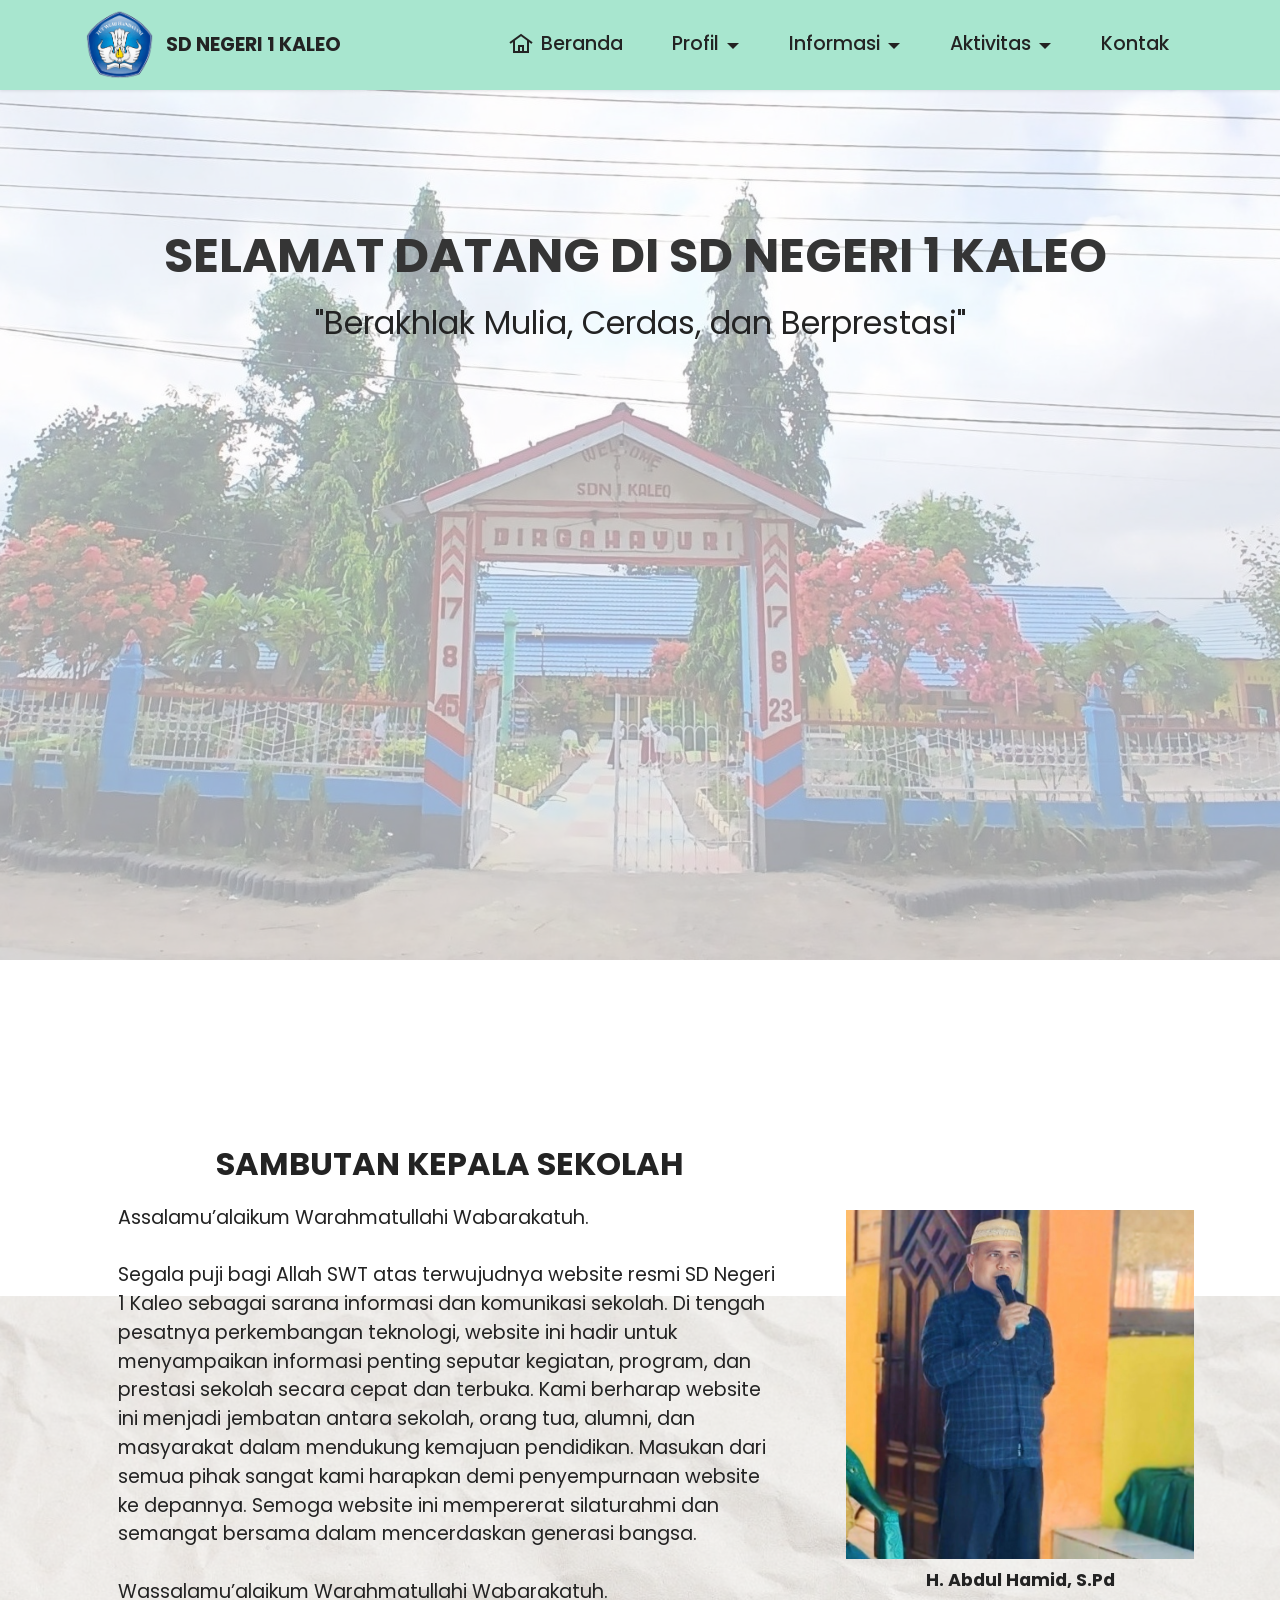
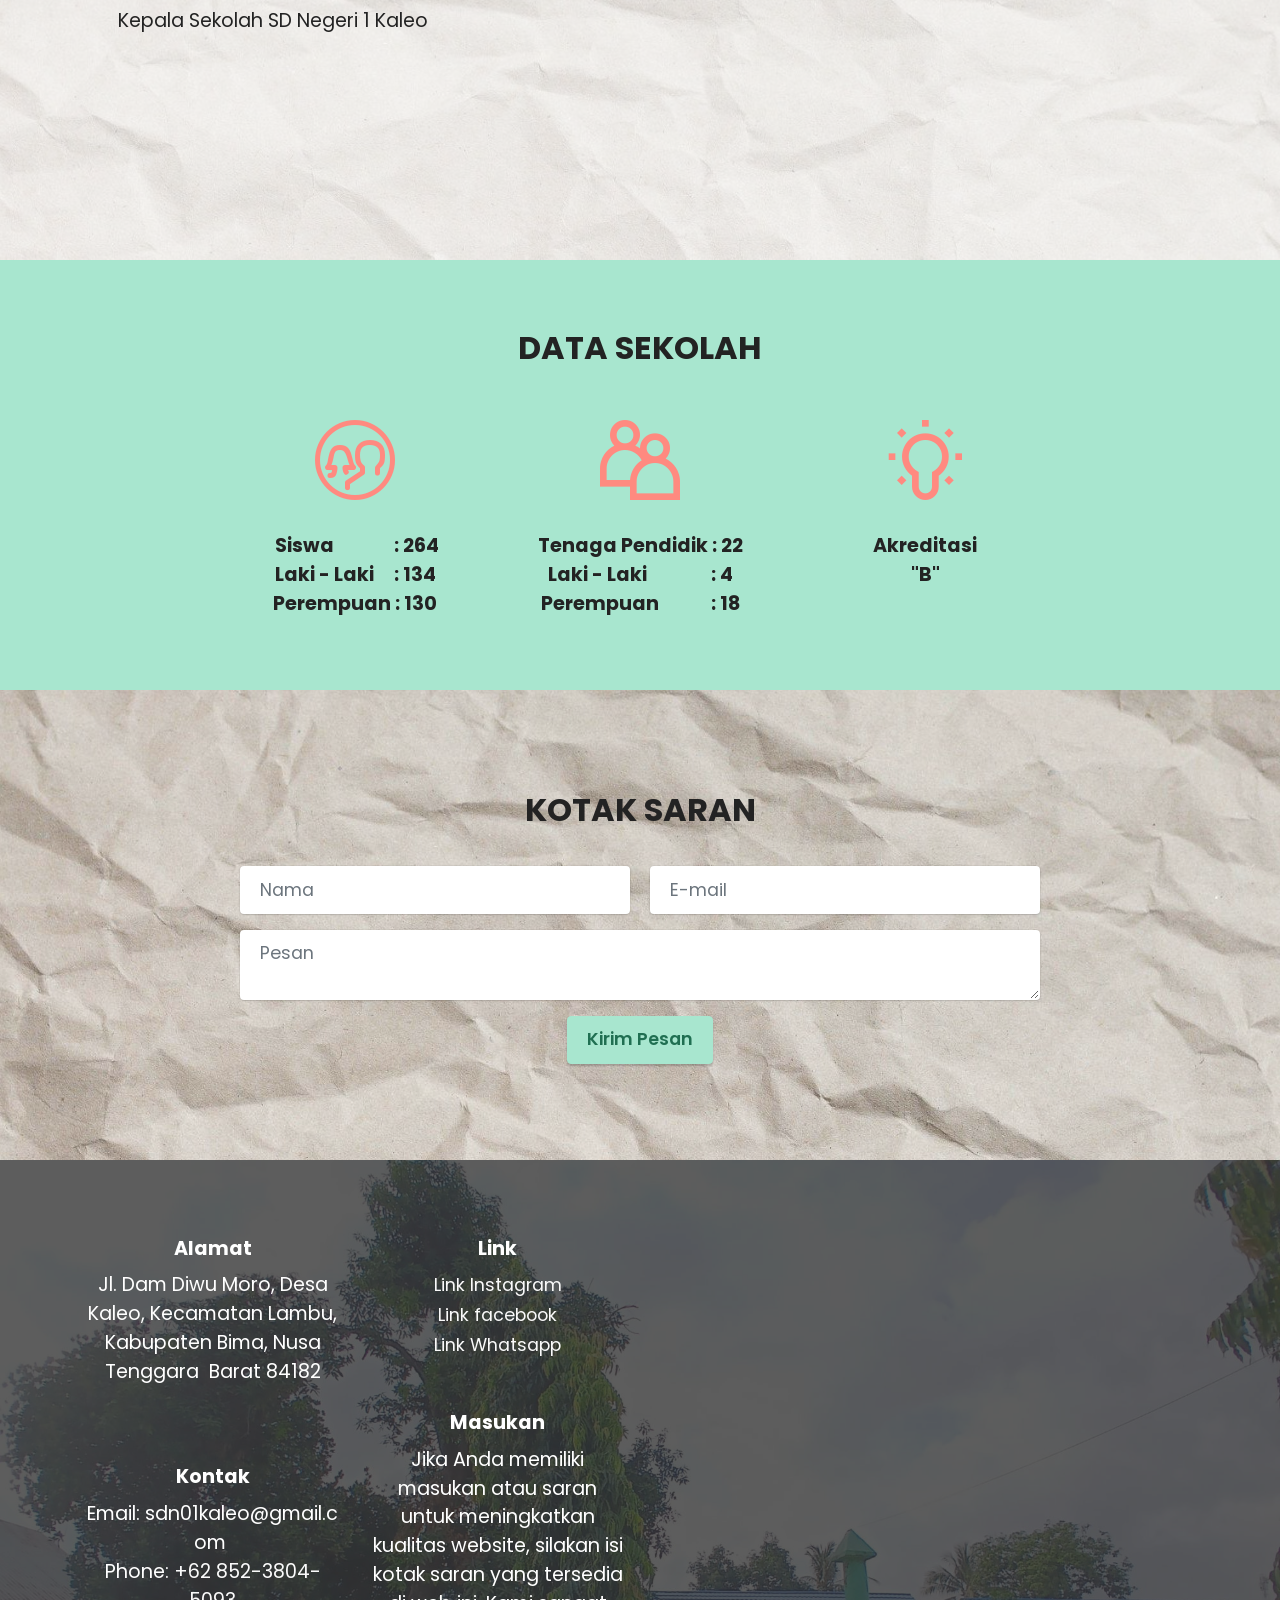
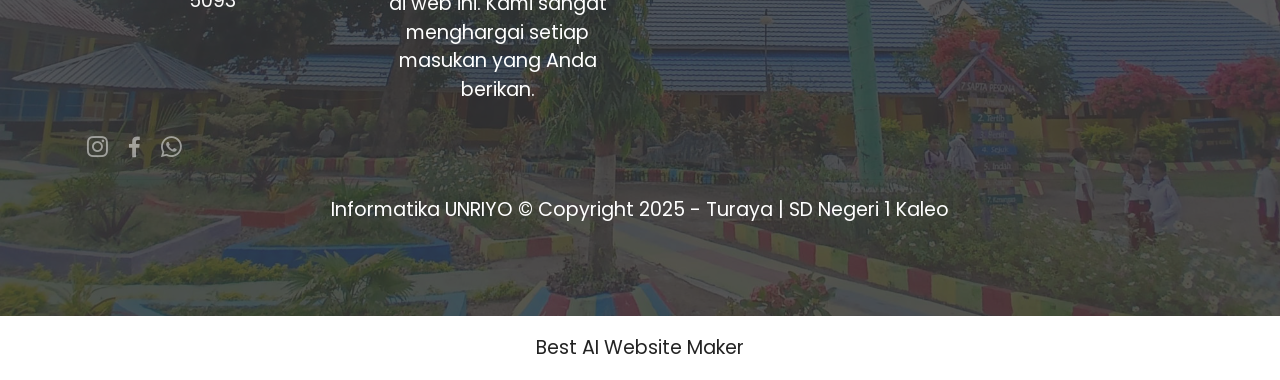
==== index.html @ a503251d "create github pages" ====
<!DOCTYPE html>
<html  >
<head>
  <!-- Site made with Mobirise Website Builder v6.0.6, https://mobirise.com -->
  <meta charset="UTF-8">
  <meta http-equiv="X-UA-Compatible" content="IE=edge">
  <meta name="generator" content="Mobirise v6.0.6, mobirise.com">
  <meta name="viewport" content="width=device-width, initial-scale=1, minimum-scale=1">
  <link rel="shortcut icon" href="assets/images/lambang-tut-wuri-handayani-removebg-preview-153x156.png" type="image/x-icon">
  <meta name="description" content="">
  
  
  <title>Beranda</title>
  <link rel="stylesheet" href="assets/web/assets/mobirise-icons2/mobirise2.css">
  <link rel="stylesheet" href="assets/web/assets/mobirise-icons-bold/mobirise-icons-bold.css">
  <link rel="stylesheet" href="assets/bootstrap/css/bootstrap.min.css">
  <link rel="stylesheet" href="assets/bootstrap/css/bootstrap-grid.min.css">
  <link rel="stylesheet" href="assets/bootstrap/css/bootstrap-reboot.min.css">
  <link rel="stylesheet" href="assets/parallax/jarallax.css">
  <link rel="stylesheet" href="assets/dropdown/css/style.css">
  <link rel="stylesheet" href="assets/socicon/css/styles.css">
  <link rel="stylesheet" href="assets/theme/css/style.css">
  <link rel="preload" href="https://fonts.googleapis.com/css?family=Poppins:100,100i,200,200i,300,300i,400,400i,500,500i,600,600i,700,700i,800,800i,900,900i&display=swap" as="style" onload="this.onload=null;this.rel='stylesheet'">
  <noscript><link rel="stylesheet" href="https://fonts.googleapis.com/css?family=Poppins:100,100i,200,200i,300,300i,400,400i,500,500i,600,600i,700,700i,800,800i,900,900i&display=swap"></noscript>
  <link rel="preload" as="style" href="assets/mobirise/css/mbr-additional.css?v=fK9gLz"><link rel="stylesheet" href="assets/mobirise/css/mbr-additional.css?v=fK9gLz" type="text/css">

  
  
  
</head>
<body>
  
  <section data-bs-version="5.1" class="menu menu3 cid-uND3jdGq7U" once="menu" id="menu3-1">
    
    <nav class="navbar navbar-dropdown navbar-fixed-top navbar-expand-lg">
        <div class="container">
            <div class="navbar-brand">
                <span class="navbar-logo">
                    <a href="index.html">
                        <img src="assets/images/lambang-tut-wuri-handayani-removebg-preview-153x156.png" alt="Mobirise" style="height: 4.3rem;">
                    </a>
                </span>
                <span class="navbar-caption-wrap"><a class="navbar-caption text-black display-7" href="index.html">SD NEGERI 1 KALEO</a></span>
            </div>
            <button class="navbar-toggler" type="button" data-toggle="collapse" data-bs-toggle="collapse" data-target="#navbarSupportedContent" data-bs-target="#navbarSupportedContent" aria-controls="navbarNavAltMarkup" aria-expanded="false" aria-label="Toggle navigation">
                <div class="hamburger">
                    <span></span>
                    <span></span>
                    <span></span>
                    <span></span>
                </div>
            </button>
            <div class="collapse navbar-collapse" id="navbarSupportedContent">
                <ul class="navbar-nav nav-dropdown nav-right" data-app-modern-menu="true"><li class="nav-item"><a class="nav-link link text-primary display-7" href="index.html"><span class="mobi-mbri mobi-mbri-home mbr-iconfont mbr-iconfont-btn"></span>Beranda</a></li>
                    <li class="nav-item dropdown"><a class="nav-link link dropdown-toggle text-primary display-7" href="#" data-toggle="dropdown-submenu" data-bs-toggle="dropdown" aria-expanded="false">Profil</a><div class="dropdown-menu"><a class="dropdown-item text-primary display-7" href="page1.html">Sejarah</a><a class="dropdown-item text-primary display-7" href="page2.html">Visi-Misi dan Tujuan<br></a><a class="dropdown-item text-primary display-7" href="page3.html">Struktur Organisasi<br></a><a class="dropdown-item text-primary display-7" href="page4.html">Galeri</a><a class="dropdown-item text-primary display-7" href="page5.html">Fasilitas Sekolah</a><a class="dropdown-item text-primary display-7" href="page6.html">Tenaga Pendidik</a></div></li>
                    <li class="nav-item dropdown"><a class="nav-link link dropdown-toggle text-primary display-7" href="#" data-toggle="dropdown-submenu" data-bs-toggle="dropdown" aria-expanded="false">Informasi</a><div class="dropdown-menu"><a class="dropdown-item text-primary display-7" href="page7.html">Pengumuman</a><a class="dropdown-item text-primary display-7" href="page8.html">Sistem Penerimaan Peserta Didik Baru</a></div>
                    </li><li class="nav-item dropdown"><a class="nav-link link dropdown-toggle text-primary display-7" href="#" aria-expanded="false" data-toggle="dropdown-submenu" data-bs-toggle="dropdown">Aktivitas</a><div class="dropdown-menu"><a class="dropdown-item text-primary display-7" href="page9.html" aria-expanded="false">Kegiatan</a><a class="dropdown-item text-primary display-7" href="page10.html" aria-expanded="false">Ekstrakurikuler</a></div></li><li class="nav-item"><a class="nav-link link text-primary display-7" href="page11.html" aria-expanded="false">Kontak</a></li></ul>
                
                
            </div>
        </div>
    </nav>
</section>

<section data-bs-version="5.1" class="header13 cid-uNDkPG7syL mbr-fullscreen" id="header13-x">

    

    <div class="mbr-overlay" style="opacity: 0.6; background-color: rgb(255, 255, 255);"></div>

    <div class="align-center container-fluid">
        <div class="row justify-content-end">
            <div class="col-12 col-lg-12">
                <h1 class="mbr-section-title mbr-fonts-style mb-3 display-2"><strong style=""><br></strong><strong style="">SELAMAT DATANG DI SD NEGERI 1 KALEO</strong><strong style="">&nbsp;</strong><strong><br></strong></h1>
                <h2 class="mbr-section-subtitle mbr-fonts-style mb-3 display-5">"Berakhlak Mulia, Cerdas, dan Berprestasi"<br><br><br><br><br><br><br><br><br><br><br></h2>
                
                
                
            </div>
        </div>
    </div>
</section>

<section data-bs-version="5.1" class="image2 cid-uNDl1M74OX mbr-fullscreen mbr-parallax-background" id="image2-y">
    

    <div class="mbr-overlay" style="opacity: 0.7; background-color: rgb(255, 255, 255);">
    </div>

    <div class="container">
        <div class="row align-items-center">
            <div class="col-12 col-lg-4">
                <div class="image-wrapper">
                    <img src="assets/images/whatsapp-image-2025-05-25-at-02.57.04-1-1076x807.jpeg" alt="Mobirise">
                    <p class="mbr-description mbr-fonts-style mt-2 align-center display-4"><strong>
                        H. Abdul Hamid, S.Pd</strong></p>
                </div>
            </div>
            <div class="col-12 col-lg">
                <div class="text-wrapper">
                    <h3 class="mbr-section-title mbr-fonts-style mb-3 display-5"><strong>SAMBUTAN KEPALA SEKOLAH</strong><strong><br></strong></h3>
                    <p class="mbr-text mbr-fonts-style display-7">Assalamu’alaikum Warahmatullahi Wabarakatuh.<br><br>Segala puji bagi Allah SWT atas terwujudnya website resmi SD Negeri 1 Kaleo sebagai sarana informasi dan komunikasi sekolah. Di tengah pesatnya perkembangan teknologi, website ini hadir untuk menyampaikan informasi penting seputar kegiatan, program, dan prestasi sekolah secara cepat dan terbuka. Kami berharap website ini menjadi jembatan antara sekolah, orang tua, alumni, dan masyarakat dalam mendukung kemajuan pendidikan. Masukan dari semua pihak sangat kami harapkan demi penyempurnaan website ke depannya. Semoga website ini mempererat silaturahmi dan semangat bersama dalam mencerdaskan generasi bangsa.<br><br>Wassalamu’alaikum Warahmatullahi Wabarakatuh.<br>Kepala Sekolah SD Negeri 1 Kaleo<br><br></p>
                </div>
            </div>
        </div>
    </div>
</section>

<section data-bs-version="5.1" class="features1 cid-uNDl2SOiiF" id="features1-z">
    

    
    <div class="container">
        <div class="row">
            <div class="col-12 col-lg-9">
                <h3 class="mbr-section-title mbr-fonts-style align-center mb-0 display-5"><strong>DATA SEKOLAH</strong></h3>
                
            </div>
        </div>
        <div class="row">
            <div class="card col-12 col-md-6 col-lg-3">
                <div class="card-wrapper">
                    <div class="card-box align-center">
                        <div class="iconfont-wrapper">
                            <span class="mbr-iconfont mbrib-users"></span>
                        </div>
                        <h5 class="card-title mbr-fonts-style display-7"><strong>&nbsp;Siswa&nbsp; &nbsp; &nbsp; &nbsp; &nbsp; &nbsp; &nbsp; &nbsp;: 264</strong><br><strong>Laki - Laki&nbsp; &nbsp; &nbsp;: 134</strong><br><strong>Perempuan : 130</strong></h5>
                        
                    </div>
                </div>
            </div>
            <div class="card col-12 col-md-6 col-lg-3">
                <div class="card-wrapper">
                    <div class="card-box align-center">
                        <div class="iconfont-wrapper">
                            <span class="mbr-iconfont mobi-mbri-users mobi-mbri"></span>
                        </div>
                        <h5 class="card-title mbr-fonts-style display-7"><strong>Tenaga Pendidik : 22</strong><strong><br></strong><strong>Laki - Laki&nbsp; &nbsp; &nbsp; &nbsp; &nbsp; &nbsp; &nbsp; &nbsp; : 4</strong><br><strong>Perempuan&nbsp; &nbsp; &nbsp; &nbsp; &nbsp; &nbsp; &nbsp;: 18</strong></h5>
                        
                    </div>
                </div>
            </div>
            <div class="card col-12 col-md-6 col-lg-3">
                <div class="card-wrapper">
                    <div class="card-box align-center">
                        <div class="iconfont-wrapper">
                            <span class="mbr-iconfont mobi-mbri-idea mobi-mbri"></span>
                        </div>
                        <h5 class="card-title mbr-fonts-style display-7"><strong>Akreditasi</strong><br><strong>"B"</strong></h5>
                        
                    </div>
                </div>
            </div>
            
        </div>
    </div>
</section>

<section data-bs-version="5.1" class="form5 cid-uNDl3u5xnk" id="form5-10">
    
    <div class="mbr-overlay"></div>
    <div class="container-fluid">
        <div class="mbr-section-head">
            <h3 class="mbr-section-title mbr-fonts-style align-center mb-0 display-5"><strong>KOTAK SARAN</strong></h3>
            
        </div>
        <div class="row justify-content-center mt-4">
            <div class="col-lg-8 mx-auto mbr-form" data-form-type="formoid">
                <form action="https://mobirise.eu/" method="POST" class="mbr-form form-with-styler" data-form-title="Form Name"><input type="hidden" name="email" data-form-email="true" value="sZOjj0XSxQ7tOB24gaGxaT8qRf0X60IsV7MqwT21Jwg6BhKA4z3iYGp+ljsVGHfUjxDE2mVgo+AXKpGdLMqrGM3AcmxMrcUY/b9TBRh2P65AElwBTGk6LDj+07n8ivAz">
                    <div class="row">
                        <div hidden="hidden" data-form-alert="" class="alert alert-success col-12">Thanks for filling out
                            the form!</div>
                        <div hidden="hidden" data-form-alert-danger="" class="alert alert-danger col-12">Oops...! some
                            problem!</div>
                    </div>
                    <div class="dragArea row">
                        <div class="col-md col-sm-12 form-group mb-3" data-for="name">
                            <input type="text" name="name" placeholder="Nama" data-form-field="name" class="form-control" value="" id="name-form5-10">
                        </div>
                        <div class="col-md col-sm-12 form-group mb-3" data-for="email">
                            <input type="email" name="email" placeholder="E-mail" data-form-field="email" class="form-control" value="" id="email-form5-10">
                        </div>
                        
                        <div class="col-12 form-group mb-3" data-for="textarea">
                            <textarea name="textarea" placeholder="Pesan" data-form-field="textarea" class="form-control" id="textarea-form5-10"></textarea>
                        </div>
                        <div class="col-lg-12 col-md-12 col-sm-12 align-center mbr-section-btn"><button type="submit" class="btn btn-success display-4">Kirim Pesan</button></div>
                    </div>
                </form>
            </div>
        </div>
    </div>
</section>

<section data-bs-version="5.1" class="footer6 cid-uNDl4tU7NI mbr-parallax-background" once="footers" id="footer6-11">

    

    <div class="mbr-overlay" style="opacity: 0.8; background-color: rgb(53, 53, 53);"></div>

    <div class="container">
        <div class="row content mbr-white">
            <div class="col-12 col-md-3 mbr-fonts-style display-7">
                <h5 class="mbr-section-subtitle mbr-fonts-style mb-2 display-7">
                    <strong>Alamat</strong></h5>
                <p class="mbr-text mbr-fonts-style display-7">Jl. Dam Diwu Moro, Desa Kaleo, Kecamatan Lambu, Kabupaten Bima, Nusa Tenggara&nbsp; Barat 84182</p> <br>
                <h5 class="mbr-section-subtitle mbr-fonts-style mb-2 mt-4 display-7"><strong>Kontak</strong></h5>
                <p class="mbr-text mbr-fonts-style mb-4 display-7">
                    Email:&nbsp;sdn01kaleo@gmail.com&nbsp;<br>
                    Phone: <a href="tel:+6285238045093" class="text-white">+62 852-3804-5093</a><br></p>
            </div>
            <div class="col-12 col-md-3 mbr-fonts-style display-4">
                <h5 class="mbr-section-subtitle mbr-fonts-style mb-2 display-7">
                    <strong>Link</strong></h5>
                <ul class="list mbr-fonts-style mb-4 display-4">
                    <li class="mbr-text item-wrap"><a href="https://www.instagram.com/sdn1kaleo_official?igsh=MXcyemF6dzR6Y2NydA%3D%3D&utm_source=qr" class="text-white">Link&nbsp;Instagram</a></li><a href="https://www.instagram.com/sdn1kaleo_official?igsh=MXcyemF6dzR6Y2NydA%3D%3D&utm_source=qr" class="text-primary">
                    </a><li class="mbr-text item-wrap"><a href="https://www.facebook.com/profile.php?id=100089168240609&mibextid=wwXIfr&mibextid=wwXIfr" class="text-white text-primary">Link facebook</a></li><li class="mbr-text item-wrap"><a href="https://wa.me/6285238045093" class="text-white">Link Whatsapp</a></li>
                </ul>
                <h5 class="mbr-section-subtitle mbr-fonts-style mb-2 mt-5 display-7"><strong>Masukan</strong></h5>
                <p class="mbr-text mbr-fonts-style mb-4 display-7">Jika Anda memiliki masukan atau saran untuk meningkatkan kualitas website, silakan isi kotak saran yang tersedia di web ini. Kami sangat menghargai setiap masukan yang Anda berikan.
                </p>
            </div>
            <div class="col-12 col-md-6">
                <div class="google-map"><iframe frameborder="0" style="border:0" src="https://www.google.com/maps/embed?pb=!1m14!1m8!1m3!1d317.45353142539034!2d118.96976857111771!3d-8.576468698439877!3m2!1i1024!2i768!4f13.1!3m3!1m2!1s0x2db5996d97cd1fa3%3A0xad71e344f1a1a4b1!2sKaleo!5e1!3m2!1sen!2sid!4v1747986948849!5m2!1sen!2sid" allowfullscreen=""></iframe></div>
            </div>
            <div class="col-md-6">
                <div class="social-list align-left">
                    <div class="soc-item">
                        <a href="https://www.instagram.com/sdn1kaleo_official?igsh=MXcyemF6dzR6Y2NydA%3D%3D&utm_source=qr">
                            <span class="mbr-iconfont mbr-iconfont-social socicon-instagram socicon"></span>
                        </a>
                    </div>
                    <div class="soc-item">
                        
                            <a href="https://www.facebook.com/profile.php?id=100089168240609&mibextid=wwXIfr&mibextid=wwXIfr"><span class="mbr-iconfont mbr-iconfont-social socicon-facebook socicon"></span></a>
                        
                    </div>
                    <div class="soc-item">
                        <a href="https://wa.me/6285238045093" target="_blank">
                            <span class="mbr-iconfont mbr-iconfont-social socicon-whatsapp socicon"></span>
                        </a>
                    </div>
                    
                    
                    
                </div>
            </div>
        </div>
        <div class="footer-lower">
            <div class="media-container-row">
                <div class="col-sm-12">
                    <hr>
                </div>
            </div>
            <div class="col-sm-12 copyright pl-0">
                <p class="mbr-text mbr-fonts-style mbr-white display-7">Informatika UNRIYO © Copyright 2025 - Turaya | SD Negeri 1 Kaleo</p>
            </div>
        </div>
    </div>
</section><section class="display-7" style="padding: 0;align-items: center;justify-content: center;flex-wrap: wrap;    align-content: center;display: flex;position: relative;height: 4rem;"><a href="https://mobiri.se/3966347" style="flex: 1 1;height: 4rem;position: absolute;width: 100%;z-index: 1;"><img alt="" style="height: 4rem;" src="[data-uri]"></a><p style="margin: 0;text-align: center;" class="display-7">&#8204;</p><a style="z-index:1" href="https://mobirise.com/builder/ai-website-maker.html">Best AI Website Maker</a></section><script src="assets/bootstrap/js/bootstrap.bundle.min.js"></script>  <script src="assets/parallax/jarallax.js"></script>  <script src="assets/smoothscroll/smooth-scroll.js"></script>  <script src="assets/ytplayer/index.js"></script>  <script src="assets/dropdown/js/navbar-dropdown.js"></script>  <script src="assets/theme/js/script.js"></script>  <script src="assets/formoid/formoid.min.js"></script>  
  
  
</body>
</html>
---- assets/web/assets/mobirise-icons2/mobirise2.css ----
@font-face {
  font-family: 'Moririse2';
  font-display: swap;
  src:  url('mobirise2.eot?f2bix4');
  src:  url('mobirise2.eot?f2bix4#iefix') format('embedded-opentype'),
    url('mobirise2.ttf?f2bix4') format('truetype'),
    url('mobirise2.woff?f2bix4') format('woff'),
    url('mobirise2.svg?f2bix4#mobirise2') format('svg');
  font-weight: normal;
  font-style: normal;
}

[class^="mobi-"], [class*=" mobi-"] {
  /* use !important to prevent issues with browser extensions that change fonts */
  font-family: 'Moririse2' !important;
  speak: none;
  font-style: normal;
  font-weight: normal;
  font-variant: normal;
  text-transform: none;
  line-height: 1;

  /* Better Font Rendering =========== */
  -webkit-font-smoothing: antialiased;
  -moz-osx-font-smoothing: grayscale;
}

.mobi-mbri-add-submenu:before {
  content: "\e900";
}
.mobi-mbri-alert:before {
  content: "\e901";
}
.mobi-mbri-align-center:before {
  content: "\e902";
}
.mobi-mbri-align-justify:before {
  content: "\e903";
}
.mobi-mbri-align-left:before {
  content: "\e904";
}
.mobi-mbri-align-right:before {
  content: "\e905";
}
.mobi-mbri-android:before {
  content: "\e906";
}
.mobi-mbri-apple:before {
  content: "\e907";
}
.mobi-mbri-arrow-down:before {
  content: "\e908";
}
.mobi-mbri-arrow-next:before {
  content: "\e909";
}
.mobi-mbri-arrow-prev:before {
  content: "\e90a";
}
.mobi-mbri-arrow-up:before {
  content: "\e90b";
}
.mobi-mbri-bold:before {
  content: "\e90c";
}
.mobi-mbri-bookmark:before {
  content: "\e90d";
}
.mobi-mbri-bootstrap:before {
  content: "\e90e";
}
.mobi-mbri-briefcase:before {
  content: "\e90f";
}
.mobi-mbri-browse:before {
  content: "\e910";
}
.mobi-mbri-bulleted-list:before {
  content: "\e911";
}
.mobi-mbri-calendar:before {
  content: "\e912";
}
.mobi-mbri-camera:before {
  content: "\e913";
}
.mobi-mbri-cart-add:before {
  content: "\e914";
}
.mobi-mbri-cart-full:before {
  content: "\e915";
}
.mobi-mbri-cash:before {
  content: "\e916";
}
.mobi-mbri-change-style:before {
  content: "\e917";
}
.mobi-mbri-chat:before {
  content: "\e918";
}
.mobi-mbri-clock:before {
  content: "\e919";
}
.mobi-mbri-close:before {
  content: "\e91a";
}
.mobi-mbri-cloud:before {
  content: "\e91b";
}
.mobi-mbri-code:before {
  content: "\e91c";
}
.mobi-mbri-contact-form:before {
  content: "\e91d";
}
.mobi-mbri-credit-card:before {
  content: "\e91e";
}
.mobi-mbri-cursor-click:before {
  content: "\e91f";
}
.mobi-mbri-cust-feedback:before {
  content: "\e920";
}
.mobi-mbri-database:before {
  content: "\e921";
}
.mobi-mbri-delivery:before {
  content: "\e922";
}
.mobi-mbri-desktop:before {
  content: "\e923";
}
.mobi-mbri-devices:before {
  content: "\e924";
}
.mobi-mbri-down:before {
  content: "\e925";
}
.mobi-mbri-download-2:before {
  content: "\e926";
}
.mobi-mbri-download:before {
  content: "\e927";
}
.mobi-mbri-drag-n-drop-2:before {
  content: "\e928";
}
.mobi-mbri-drag-n-drop:before {
  content: "\e929";
}
.mobi-mbri-edit-2:before {
  content: "\e92a";
}
.mobi-mbri-edit:before {
  content: "\e92b";
}
.mobi-mbri-error:before {
  content: "\e92c";
}
.mobi-mbri-extension:before {
  content: "\e92d";
}
.mobi-mbri-features:before {
  content: "\e92e";
}
.mobi-mbri-file:before {
  content: "\e92f";
}
.mobi-mbri-flag:before {
  content: "\e930";
}
.mobi-mbri-folder:before {
  content: "\e931";
}
.mobi-mbri-gift:before {
  content: "\e932";
}
.mobi-mbri-github:before {
  content: "\e933";
}
.mobi-mbri-globe-2:before {
  content: "\e934";
}
.mobi-mbri-globe:before {
  content: "\e935";
}
.mobi-mbri-growing-chart:before {
  content: "\e936";
}
.mobi-mbri-hearth:before {
  content: "\e937";
}
.mobi-mbri-help:before {
  content: "\e938";
}
.mobi-mbri-home:before {
  content: "\e939";
}
.mobi-mbri-hot-cup:before {
  content: "\e93a";
}
.mobi-mbri-idea:before {
  content: "\e93b";
}
.mobi-mbri-image-gallery:before {
  content: "\e93c";
}
.mobi-mbri-image-slider:before {
  content: "\e93d";
}
.mobi-mbri-info:before {
  content: "\e93e";
}
.mobi-mbri-italic:before {
  content: "\e93f";
}
.mobi-mbri-key:before {
  content: "\e940";
}
.mobi-mbri-laptop:before {
  content: "\e941";
}
.mobi-mbri-layers:before {
  content: "\e942";
}
.mobi-mbri-left-right:before {
  content: "\e943";
}
.mobi-mbri-left:before {
  content: "\e944";
}
.mobi-mbri-letter:before {
  content: "\e945";
}
.mobi-mbri-like:before {
  content: "\e946";
}
.mobi-mbri-link:before {
  content: "\e947";
}
.mobi-mbri-lock:before {
  content: "\e948";
}
.mobi-mbri-login:before {
  content: "\e949";
}
.mobi-mbri-logout:before {
  content: "\e94a";
}
.mobi-mbri-magic-stick:before {
  content: "\e94b";
}
.mobi-mbri-map-pin:before {
  content: "\e94c";
}
.mobi-mbri-menu:before {
  content: "\e94d";
}
.mobi-mbri-mobile-2:before {
  content: "\e94e";
}
.mobi-mbri-mobile-horizontal:before {
  content: "\e94f";
}
.mobi-mbri-mobile:before {
  content: "\e950";
}
.mobi-mbri-mobirise:before {
  content: "\e951";
}
.mobi-mbri-more-horizontal:before {
  content: "\e952";
}
.mobi-mbri-more-vertical:before {
  content: "\e953";
}
.mobi-mbri-music:before {
  content: "\e954";
}
.mobi-mbri-new-file:before {
  content: "\e955";
}
.mobi-mbri-numbered-list:before {
  content: "\e956";
}
.mobi-mbri-opened-folder:before {
  content: "\e957";
}
.mobi-mbri-pages:before {
  content: "\e958";
}
.mobi-mbri-paper-plane:before {
  content: "\e959";
}
.mobi-mbri-paperclip:before {
  content: "\e95a";
}
.mobi-mbri-phone:before {
  content: "\e95b";
}
.mobi-mbri-photo:before {
  content: "\e95c";
}
.mobi-mbri-photos:before {
  content: "\e95d";
}
.mobi-mbri-pin:before {
  content: "\e95e";
}
.mobi-mbri-play:before {
  content: "\e95f";
}
.mobi-mbri-plus:before {
  content: "\e960";
}
.mobi-mbri-preview:before {
  content: "\e961";
}
.mobi-mbri-print:before {
  content: "\e962";
}
.mobi-mbri-protect:before {
  content: "\e963";
}
.mobi-mbri-question:before {
  content: "\e964";
}
.mobi-mbri-quote-left:before {
  content: "\e965";
}
.mobi-mbri-quote-right:before {
  content: "\e966";
}
.mobi-mbri-redo:before {
  content: "\e967";
}
.mobi-mbri-refresh:before {
  content: "\e968";
}
.mobi-mbri-responsive-2:before {
  content: "\e969";
}
.mobi-mbri-responsive:before {
  content: "\e96a";
}
.mobi-mbri-right:before {
  content: "\e96b";
}
.mobi-mbri-rocket:before {
  content: "\e96c";
}
.mobi-mbri-sad-face:before {
  content: "\e96d";
}
.mobi-mbri-sale:before {
  content: "\e96e";
}
.mobi-mbri-save:before {
  content: "\e96f";
}
.mobi-mbri-search:before {
  content: "\e970";
}
.mobi-mbri-setting-2:before {
  content: "\e971";
}
.mobi-mbri-setting-3:before {
  content: "\e972";
}
.mobi-mbri-setting:before {
  content: "\e973";
}
.mobi-mbri-share:before {
  content: "\e974";
}
.mobi-mbri-shopping-bag:before {
  content: "\e975";
}
.mobi-mbri-shopping-basket:before {
  content: "\e976";
}
.mobi-mbri-shopping-cart:before {
  content: "\e977";
}
.mobi-mbri-sites:before {
  content: "\e978";
}
.mobi-mbri-smile-face:before {
  content: "\e979";
}
.mobi-mbri-speed:before {
  content: "\e97a";
}
.mobi-mbri-star:before {
  content: "\e97b";
}
.mobi-mbri-success:before {
  content: "\e97c";
}
.mobi-mbri-sun:before {
  content: "\e97d";
}
.mobi-mbri-sun2:before {
  content: "\e97e";
}
.mobi-mbri-tablet-vertical:before {
  content: "\e97f";
}
.mobi-mbri-tablet:before {
  content: "\e980";
}
.mobi-mbri-target:before {
  content: "\e981";
}
.mobi-mbri-timer:before {
  content: "\e982";
}
.mobi-mbri-to-ftp:before {
  content: "\e983";
}
.mobi-mbri-to-local-drive:before {
  content: "\e984";
}
.mobi-mbri-touch-swipe:before {
  content: "\e985";
}
.mobi-mbri-touch:before {
  content: "\e986";
}
.mobi-mbri-trash:before {
  content: "\e987";
}
.mobi-mbri-underline:before {
  content: "\e988";
}
.mobi-mbri-undo:before {
  content: "\e989";
}
.mobi-mbri-unlink:before {
  content: "\e98a";
}
.mobi-mbri-unlock:before {
  content: "\e98b";
}
.mobi-mbri-up-down:before {
  content: "\e98c";
}
.mobi-mbri-up:before {
  content: "\e98d";
}
.mobi-mbri-update:before {
  content: "\e98e";
}
.mobi-mbri-upload-2:before {
  content: "\e98f";
}
.mobi-mbri-upload:before {
  content: "\e990";
}
.mobi-mbri-user-2:before {
  content: "\e991";
}
.mobi-mbri-user:before {
  content: "\e992";
}
.mobi-mbri-users:before {
  content: "\e993";
}
.mobi-mbri-video-play:before {
  content: "\e994";
}
.mobi-mbri-video:before {
  content: "\e995";
}
.mobi-mbri-watch:before {
  content: "\e996";
}
.mobi-mbri-website-theme-2:before {
  content: "\e997";
}
.mobi-mbri-website-theme:before {
  content: "\e998";
}
.mobi-mbri-wifi:before {
  content: "\e999";
}
.mobi-mbri-windows:before {
  content: "\e99a";
}
.mobi-mbri-zoom-in:before {
  content: "\e99b";
}
.mobi-mbri-zoom-out:before {
  content: "\e99c";
}
---- assets/web/assets/mobirise-icons-bold/mobirise-icons-bold.css ----
@font-face {
  font-family: 'mobirise-icons-bold';
  font-display: swap;
  src:  url('mobirise-icons-bold.eot?m1l4yr');
  src:  url('mobirise-icons-bold.eot?m1l4yr#iefix') format('embedded-opentype'),
    url('mobirise-icons-bold.ttf?m1l4yr') format('truetype'),
    url('mobirise-icons-bold.woff?m1l4yr') format('woff'),
    url('mobirise-icons-bold.svg?m1l4yr#mobirise-icons-bold') format('svg');
  font-weight: normal;
  font-style: normal;
}

[class^="mbrib-"], [class*="mbrib-"] {
  /* use !important to prevent issues with browser extensions that change fonts */
  font-family: 'mobirise-icons-bold' !important;
  speak: none;
  font-style: normal;
  font-weight: normal;
  font-variant: normal;
  text-transform: none;
  line-height: 1;

  /* Better Font Rendering =========== */
  -webkit-font-smoothing: antialiased;
  -moz-osx-font-smoothing: grayscale;
}

.mbrib-add-submenu:before {
  content: "\e900";
}
.mbrib-alert:before {
  content: "\e901";
}
.mbrib-align-center:before {
  content: "\e902";
}
.mbrib-align-justify:before {
  content: "\e903";
}
.mbrib-align-left:before {
  content: "\e904";
}
.mbrib-align-right:before {
  content: "\e905";
}
.mbrib-android:before {
  content: "\e906";
}
.mbrib-apple:before {
  content: "\e907";
}
.mbrib-arrow-down:before {
  content: "\e908";
}
.mbrib-arrow-next:before {
  content: "\e909";
}
.mbrib-arrow-prev:before {
  content: "\e90a";
}
.mbrib-arrow-up:before {
  content: "\e90b";
}
.mbrib-bold:before {
  content: "\e90c";
}
.mbrib-bookmark:before {
  content: "\e90d";
}
.mbrib-bootstrap:before {
  content: "\e90e";
}
.mbrib-briefcase:before {
  content: "\e90f";
}
.mbrib-browse:before {
  content: "\e910";
}
.mbrib-bulleted-list:before {
  content: "\e911";
}
.mbrib-calendar:before {
  content: "\e912";
}
.mbrib-camera:before {
  content: "\e913";
}
.mbrib-cart-add:before {
  content: "\e914";
}
.mbrib-cart-full:before {
  content: "\e915";
}
.mbrib-cash:before {
  content: "\e916";
}
.mbrib-change-style:before {
  content: "\e917";
}
.mbrib-chat:before {
  content: "\e918";
}
.mbrib-clock:before {
  content: "\e919";
}
.mbrib-close:before {
  content: "\e91a";
}
.mbrib-cloud:before {
  content: "\e91b";
}
.mbrib-code:before {
  content: "\e91c";
}
.mbrib-contact-form:before {
  content: "\e91d";
}
.mbrib-credit-card:before {
  content: "\e91e";
}
.mbrib-cursor-click:before {
  content: "\e91f";
}
.mbrib-cust-feedback:before {
  content: "\e920";
}
.mbrib-database:before {
  content: "\e921";
}
.mbrib-delivery:before {
  content: "\e922";
}
.mbrib-desktop:before {
  content: "\e923";
}
.mbrib-devices:before {
  content: "\e924";
}
.mbrib-down:before {
  content: "\e925";
}
.mbrib-download:before {
  content: "\e926";
}
.mbrib-drag-n-drop:before {
  content: "\e927";
}
.mbrib-drag-n-drop2:before {
  content: "\e928";
}
.mbrib-edit:before {
  content: "\e929";
}
.mbrib-edit2:before {
  content: "\e92a";
}
.mbrib-error:before {
  content: "\e92b";
}
.mbrib-extension:before {
  content: "\e92c";
}
.mbrib-features:before {
  content: "\e92d";
}
.mbrib-file:before {
  content: "\e92e";
}
.mbrib-flag:before {
  content: "\e92f";
}
.mbrib-folder:before {
  content: "\e930";
}
.mbrib-gift:before {
  content: "\e931";
}
.mbrib-github:before {
  content: "\e932";
}
.mbrib-globe-2:before {
  content: "\e933";
}
.mbrib-globe:before {
  content: "\e934";
}
.mbrib-growing-chart:before {
  content: "\e935";
}
.mbrib-hearth:before {
  content: "\e936";
}
.mbrib-help:before {
  content: "\e937";
}
.mbrib-home:before {
  content: "\e938";
}
.mbrib-hot-cup:before {
  content: "\e939";
}
.mbrib-idea:before {
  content: "\e93a";
}
.mbrib-image-gallery:before {
  content: "\e93b";
}
.mbrib-image-slider:before {
  content: "\e93c";
}
.mbrib-info:before {
  content: "\e93d";
}
.mbrib-italic:before {
  content: "\e93e";
}
.mbrib-key:before {
  content: "\e93f";
}
.mbrib-laptop:before {
  content: "\e940";
}
.mbrib-layers:before {
  content: "\e941";
}
.mbrib-left-right:before {
  content: "\e942";
}
.mbrib-left:before {
  content: "\e943";
}
.mbrib-letter:before {
  content: "\e944";
}
.mbrib-like:before {
  content: "\e945";
}
.mbrib-link:before {
  content: "\e946";
}
.mbrib-lock:before {
  content: "\e947";
}
.mbrib-login:before {
  content: "\e948";
}
.mbrib-logout:before {
  content: "\e949";
}
.mbrib-magic-stick:before {
  content: "\e94a";
}
.mbrib-map-pin:before {
  content: "\e94b";
}
.mbrib-menu:before {
  content: "\e94c";
}
.mbrib-mobile:before {
  content: "\e94d";
}
.mbrib-mobile2:before {
  content: "\e94e";
}
.mbrib-mobirise:before {
  content: "\e94f";
}
.mbrib-more-horizontal:before {
  content: "\e950";
}
.mbrib-more-vertical:before {
  content: "\e951";
}
.mbrib-music:before {
  content: "\e952";
}
.mbrib-new-file:before {
  content: "\e953";
}
.mbrib-numbered-list:before {
  content: "\e954";
}
.mbrib-opened-folder:before {
  content: "\e955";
}
.mbrib-pages:before {
  content: "\e956";
}
.mbrib-paper-plane:before {
  content: "\e957";
}
.mbrib-paperclip:before {
  content: "\e958";
}
.mbrib-photo:before {
  content: "\e959";
}
.mbrib-photos:before {
  content: "\e95a";
}
.mbrib-pin:before {
  content: "\e95b";
}
.mbrib-play:before {
  content: "\e95c";
}
.mbrib-plus:before {
  content: "\e95d";
}
.mbrib-preview:before {
  content: "\e95e";
}
.mbrib-print:before {
  content: "\e95f";
}
.mbrib-protect:before {
  content: "\e960";
}
.mbrib-question:before {
  content: "\e961";
}
.mbrib-quote-left:before {
  content: "\e962";
}
.mbrib-quote-right:before {
  content: "\e963";
}
.mbrib-redo:before {
  content: "\e964";
}
.mbrib-refresh:before {
  content: "\e965";
}
.mbrib-responsive:before {
  content: "\e966";
}
.mbrib-right:before {
  content: "\e967";
}
.mbrib-rocket:before {
  content: "\e968";
}
.mbrib-sad-face:before {
  content: "\e969";
}
.mbrib-sale:before {
  content: "\e96a";
}
.mbrib-save:before {
  content: "\e96b";
}
.mbrib-search:before {
  content: "\e96c";
}
.mbrib-setting:before {
  content: "\e96d";
}
.mbrib-setting2:before {
  content: "\e96e";
}
.mbrib-setting3:before {
  content: "\e96f";
}
.mbrib-share:before {
  content: "\e970";
}
.mbrib-shopping-bag:before {
  content: "\e971";
}
.mbrib-shopping-basket:before {
  content: "\e972";
}
.mbrib-shopping-cart:before {
  content: "\e973";
}
.mbrib-sites:before {
  content: "\e974";
}
.mbrib-smile-face:before {
  content: "\e975";
}
.mbrib-speed:before {
  content: "\e976";
}
.mbrib-star:before {
  content: "\e977";
}
.mbrib-success:before {
  content: "\e978";
}
.mbrib-sun:before {
  content: "\e979";
}
.mbrib-sun2:before {
  content: "\e97a";
}
.mbrib-tablet-vertical:before {
  content: "\e97b";
}
.mbrib-tablet:before {
  content: "\e97c";
}
.mbrib-target:before {
  content: "\e97d";
}
.mbrib-timer:before {
  content: "\e97e";
}
.mbrib-to-ftp:before {
  content: "\e97f";
}
.mbrib-to-local-drive:before {
  content: "\e980";
}
.mbrib-touch-swipe:before {
  content: "\e981";
}
.mbrib-touch:before {
  content: "\e982";
}
.mbrib-trash:before {
  content: "\e983";
}
.mbrib-underline:before {
  content: "\e984";
}
.mbrib-undo:before {
  content: "\e985";
}
.mbrib-unlink:before {
  content: "\e986";
}
.mbrib-unlock:before {
  content: "\e987";
}
.mbrib-up-down:before {
  content: "\e988";
}
.mbrib-up:before {
  content: "\e989";
}
.mbrib-update:before {
  content: "\e98a";
}
.mbrib-upload:before {
  content: "\e98b";
}
.mbrib-user:before {
  content: "\e98c";
}
.mbrib-user2:before {
  content: "\e98d";
}
.mbrib-users:before {
  content: "\e98e";
}
.mbrib-video-play:before {
  content: "\e98f";
}
.mbrib-video:before {
  content: "\e990";
}
.mbrib-watch:before {
  content: "\e991";
}
.mbrib-website-theme:before {
  content: "\e992";
}
.mbrib-wifi:before {
  content: "\e993";
}
.mbrib-windows:before {
  content: "\e994";
}
.mbrib-zoom-out:before {
  content: "\e995";
}
---- assets/parallax/jarallax.css ----
.jarallax {
    position: relative;
    z-index: 0;
}
.jarallax > .jarallax-img {
    position: absolute;
    object-fit: cover;
    /* support for plugin https://github.com/bfred-it/object-fit-images */
    font-family: 'object-fit: cover;';
    top: 0;
    left: 0;
    width: 100%;
    height: 100%;
    z-index: -1;
}
---- assets/dropdown/css/style.css ----
.navbar-dropdown {
  left: 0;
  padding: 0;
  position: absolute;
  right: 0;
  top: 0;
  transition: all 0.45s ease;
  z-index: 1030;
  background: #282828; }
  .navbar-dropdown .navbar-logo {
    margin-right: 0.8rem;
    transition: margin 0.3s ease-in-out;
    vertical-align: middle; }
    .navbar-dropdown .navbar-logo img {
      height: 3.125rem;
      transition: all 0.3s ease-in-out; }
    .navbar-dropdown .navbar-logo.mbr-iconfont {
      font-size: 3.125rem;
      line-height: 3.125rem; }
  .navbar-dropdown .navbar-caption {
    font-weight: 700;
    white-space: normal;
    vertical-align: -4px;
    line-height: 3.125rem !important; }
    .navbar-dropdown .navbar-caption, .navbar-dropdown .navbar-caption:hover {
      color: inherit;
      text-decoration: none; }
  .navbar-dropdown .mbr-iconfont + .navbar-caption {
    vertical-align: -1px; }
  .navbar-dropdown.navbar-fixed-top {
    position: fixed; }
  .navbar-dropdown .navbar-brand span {
    vertical-align: -4px; }
  .navbar-dropdown.bg-color.transparent {
    background: none; }
  .navbar-dropdown.navbar-short .navbar-brand {
    padding: 0.625rem 0; }
    .navbar-dropdown.navbar-short .navbar-brand span {
      vertical-align: -1px; }
  .navbar-dropdown.navbar-short .navbar-caption {
    line-height: 2.375rem !important;
    vertical-align: -2px; }
  .navbar-dropdown.navbar-short .navbar-logo {
    margin-right: 0.5rem; }
    .navbar-dropdown.navbar-short .navbar-logo img {
      height: 2.375rem; }
    .navbar-dropdown.navbar-short .navbar-logo.mbr-iconfont {
      font-size: 2.375rem;
      line-height: 2.375rem; }
  .navbar-dropdown.navbar-short .mbr-table-cell {
    height: 3.625rem; }
  .navbar-dropdown .navbar-close {
    left: 0.6875rem;
    position: fixed;
    top: 0.75rem;
    z-index: 1000; }
  .navbar-dropdown .hamburger-icon {
    content: "";
    display: inline-block;
    vertical-align: middle;
    width: 16px;
    -webkit-box-shadow: 0 -6px 0 1px #282828,0 0 0 1px #282828,0 6px 0 1px #282828;
    -moz-box-shadow: 0 -6px 0 1px #282828,0 0 0 1px #282828,0 6px 0 1px #282828;
    box-shadow: 0 -6px 0 1px #282828,0 0 0 1px #282828,0 6px 0 1px #282828; }

.dropdown-menu .dropdown-toggle[data-toggle="dropdown-submenu"]::after {
  border-bottom: 0.35em solid transparent;
  border-left: 0.35em solid;
  border-right: 0;
  border-top: 0.35em solid transparent;
  margin-left: 0.3rem; }

.dropdown-menu .dropdown-item:focus {
  outline: 0; }

.nav-dropdown {
  font-size: 0.75rem;
  font-weight: 500;
  height: auto !important; }
  .nav-dropdown .nav-btn {
    padding-left: 1rem; }
  .nav-dropdown .link {
    margin: .667em 1.667em;
    font-weight: 500;
    padding: 0;
    transition: color .2s ease-in-out; }
    .nav-dropdown .link.dropdown-toggle {
      margin-right: 2.583em; }
      .nav-dropdown .link.dropdown-toggle::after {
        margin-left: .25rem;
        border-top: 0.35em solid;
        border-right: 0.35em solid transparent;
        border-left: 0.35em solid transparent;
        border-bottom: 0; }
      .nav-dropdown .link.dropdown-toggle[aria-expanded="true"] {
        margin: 0;
        padding: 0.667em 3.263em  0.667em 1.667em; }
  .nav-dropdown .link::after,
  .nav-dropdown .dropdown-item::after {
    color: inherit; }
  .nav-dropdown .btn {
    font-size: 0.75rem;
    font-weight: 700;
    letter-spacing: 0;
    margin-bottom: 0;
    padding-left: 1.25rem;
    padding-right: 1.25rem; }
  .nav-dropdown .dropdown-menu {
    border-radius: 0;
    border: 0;
    left: 0;
    margin: 0;
    padding-bottom: 1.25rem;
    padding-top: 1.25rem;
    position: relative; }
  .nav-dropdown .dropdown-submenu {
    margin-left: 0.125rem;
    top: 0; }
  .nav-dropdown .dropdown-item {
    font-weight: 500;
    line-height: 2;
    padding: 0.3846em 4.615em 0.3846em 1.5385em;
    position: relative;
    transition: color .2s ease-in-out, background-color .2s ease-in-out; }
    .nav-dropdown .dropdown-item::after {
      margin-top: -0.3077em;
      position: absolute;
      right: 1.1538em;
      top: 50%; }
    .nav-dropdown .dropdown-item:focus, .nav-dropdown .dropdown-item:hover {
      background: none; }

@media (max-width: 767px) {
  .nav-dropdown.navbar-toggleable-sm {
    bottom: 0;
    display: none;
    left: 0;
    overflow-x: hidden;
    position: fixed;
    top: 0;
    transform: translateX(-100%);
    -ms-transform: translateX(-100%);
    -webkit-transform: translateX(-100%);
    width: 18.75rem;
    z-index: 999; } }
.nav-dropdown.navbar-toggleable-xl {
  bottom: 0;
  display: none;
  left: 0;
  overflow-x: hidden;
  position: fixed;
  top: 0;
  transform: translateX(-100%);
  -ms-transform: translateX(-100%);
  -webkit-transform: translateX(-100%);
  width: 18.75rem;
  z-index: 999; }

.nav-dropdown-sm {
  display: block !important;
  overflow-x: hidden;
  overflow: auto;
  padding-top: 3.875rem; }
  .nav-dropdown-sm::after {
    content: "";
    display: block;
    height: 3rem;
    width: 100%; }
  .nav-dropdown-sm.collapse.in ~ .navbar-close {
    display: block !important; }
  .nav-dropdown-sm.collapsing, .nav-dropdown-sm.collapse.in {
    transform: translateX(0);
    -ms-transform: translateX(0);
    -webkit-transform: translateX(0);
    transition: all 0.25s ease-out;
    -webkit-transition: all 0.25s ease-out;
    background: #282828; }
  .nav-dropdown-sm.collapsing[aria-expanded="false"] {
    transform: translateX(-100%);
    -ms-transform: translateX(-100%);
    -webkit-transform: translateX(-100%); }
  .nav-dropdown-sm .nav-item {
    display: block;
    margin-left: 0 !important;
    padding-left: 0; }
  .nav-dropdown-sm .link,
  .nav-dropdown-sm .dropdown-item {
    border-top: 1px dotted rgba(255, 255, 255, 0.1);
    font-size: 0.8125rem;
    line-height: 1.6;
    margin: 0 !important;
    padding: 0.875rem 2.4rem 0.875rem 1.5625rem !important;
    position: relative;
    white-space: normal; }
    .nav-dropdown-sm .link:focus, .nav-dropdown-sm .link:hover,
    .nav-dropdown-sm .dropdown-item:focus,
    .nav-dropdown-sm .dropdown-item:hover {
      background: rgba(0, 0, 0, 0.2) !important;
      color: #c0a375; }
  .nav-dropdown-sm .nav-btn {
    position: relative;
    padding: 1.5625rem 1.5625rem 0 1.5625rem; }
    .nav-dropdown-sm .nav-btn::before {
      border-top: 1px dotted rgba(255, 255, 255, 0.1);
      content: "";
      left: 0;
      position: absolute;
      top: 0;
      width: 100%; }
    .nav-dropdown-sm .nav-btn + .nav-btn {
      padding-top: 0.625rem; }
      .nav-dropdown-sm .nav-btn + .nav-btn::before {
        display: none; }
  .nav-dropdown-sm .btn {
    padding: 0.625rem 0; }
  .nav-dropdown-sm .dropdown-toggle[data-toggle="dropdown-submenu"]::after {
    margin-left: .25rem;
    border-top: 0.35em solid;
    border-right: 0.35em solid transparent;
    border-left: 0.35em solid transparent;
    border-bottom: 0; }
  .nav-dropdown-sm .dropdown-toggle[data-toggle="dropdown-submenu"][aria-expanded="true"]::after {
    border-top: 0;
    border-right: 0.35em solid transparent;
    border-left: 0.35em solid transparent;
    border-bottom: 0.35em solid; }
  .nav-dropdown-sm .dropdown-menu {
    margin: 0;
    padding: 0;
    position: relative;
    top: 0;
    left: 0;
    width: 100%;
    border: 0;
    float: none;
    border-radius: 0;
    background: none; }
  .nav-dropdown-sm .dropdown-submenu {
    left: 100%;
    margin-left: 0.125rem;
    margin-top: -1.25rem;
    top: 0; }

.navbar-toggleable-sm .nav-dropdown .dropdown-menu {
  position: absolute; }

.navbar-toggleable-sm .nav-dropdown .dropdown-submenu {
  left: 100%;
  margin-left: 0.125rem;
  margin-top: -1.25rem;
  top: 0; }

.navbar-toggleable-sm.opened .nav-dropdown .dropdown-menu {
  position: relative; }

.navbar-toggleable-sm.opened .nav-dropdown .dropdown-submenu {
  left: 0;
  margin-left: 00rem;
  margin-top: 0rem;
  top: 0; }

.is-builder .nav-dropdown.collapsing {
  transition: none !important; }
---- assets/socicon/css/styles.css ----
@charset "UTF-8";

@font-face {
  font-family: 'Socicon';
  src:  url('../fonts/socicon.eot');
  src:  url('../fonts/socicon.eot?#iefix') format('embedded-opentype'),
    url('../fonts/socicon.woff2') format('woff2'),
    url('../fonts/socicon.ttf') format('truetype'),
    url('../fonts/socicon.woff') format('woff'),
    url('../fonts/socicon.svg#socicon') format('svg');
  font-weight: normal;
  font-style: normal;
  font-display: swap;
}

[data-icon]:before {
  font-family: "socicon" !important;
  content: attr(data-icon);
  font-style: normal !important;
  font-weight: normal !important;
  font-variant: normal !important;
  text-transform: none !important;
  speak: none;
  line-height: 1;
  -webkit-font-smoothing: antialiased;
  -moz-osx-font-smoothing: grayscale;
}

[class^="socicon-"], [class*=" socicon-"] {
  /* use !important to prevent issues with browser extensions that change fonts */
  font-family: 'Socicon' !important;
  speak: none;
  font-style: normal;
  font-weight: normal;
  font-variant: normal;
  text-transform: none;
  line-height: 1;

  /* Better Font Rendering =========== */
  -webkit-font-smoothing: antialiased;
  -moz-osx-font-smoothing: grayscale;
}

.socicon-500px:before {
  content: "\e000";
}
.socicon-8tracks:before {
  content: "\e001";
}
.socicon-airbnb:before {
  content: "\e002";
}
.socicon-alliance:before {
  content: "\e003";
}
.socicon-amazon:before {
  content: "\e004";
}
.socicon-amplement:before {
  content: "\e005";
}
.socicon-android:before {
  content: "\e006";
}
.socicon-angellist:before {
  content: "\e007";
}
.socicon-apple:before {
  content: "\e008";
}
.socicon-appnet:before {
  content: "\e009";
}
.socicon-baidu:before {
  content: "\e00a";
}
.socicon-bandcamp:before {
  content: "\e00b";
}
.socicon-battlenet:before {
  content: "\e00c";
}
.socicon-mixer:before {
  content: "\e00d";
}
.socicon-bebee:before {
  content: "\e00e";
}
.socicon-bebo:before {
  content: "\e00f";
}
.socicon-behance:before {
  content: "\e010";
}
.socicon-blizzard:before {
  content: "\e011";
}
.socicon-blogger:before {
  content: "\e012";
}
.socicon-buffer:before {
  content: "\e013";
}
.socicon-chrome:before {
  content: "\e014";
}
.socicon-coderwall:before {
  content: "\e015";
}
.socicon-curse:before {
  content: "\e016";
}
.socicon-dailymotion:before {
  content: "\e017";
}
.socicon-deezer:before {
  content: "\e018";
}
.socicon-delicious:before {
  content: "\e019";
}
.socicon-deviantart:before {
  content: "\e01a";
}
.socicon-diablo:before {
  content: "\e01b";
}
.socicon-digg:before {
  content: "\e01c";
}
.socicon-discord:before {
  content: "\e01d";
}
.socicon-disqus:before {
  content: "\e01e";
}
.socicon-douban:before {
  content: "\e01f";
}
.socicon-draugiem:before {
  content: "\e020";
}
.socicon-dribbble:before {
  content: "\e021";
}
.socicon-drupal:before {
  content: "\e022";
}
.socicon-ebay:before {
  content: "\e023";
}
.socicon-ello:before {
  content: "\e024";
}
.socicon-endomodo:before {
  content: "\e025";
}
.socicon-envato:before {
  content: "\e026";
}
.socicon-etsy:before {
  content: "\e027";
}
.socicon-facebook:before {
  content: "\e028";
}
.socicon-feedburner:before {
  content: "\e029";
}
.socicon-filmweb:before {
  content: "\e02a";
}
.socicon-firefox:before {
  content: "\e02b";
}
.socicon-flattr:before {
  content: "\e02c";
}
.socicon-flickr:before {
  content: "\e02d";
}
.socicon-formulr:before {
  content: "\e02e";
}
.socicon-forrst:before {
  content: "\e02f";
}
.socicon-foursquare:before {
  content: "\e030";
}
.socicon-friendfeed:before {
  content: "\e031";
}
.socicon-github:before {
  content: "\e032";
}
.socicon-goodreads:before {
  content: "\e033";
}
.socicon-google:before {
  content: "\e034";
}
.socicon-googlescholar:before {
  content: "\e035";
}
.socicon-googlegroups:before {
  content: "\e036";
}
.socicon-googlephotos:before {
  content: "\e037";
}
.socicon-googleplus:before {
  content: "\e038";
}
.socicon-grooveshark:before {
  content: "\e039";
}
.socicon-hackerrank:before {
  content: "\e03a";
}
.socicon-hearthstone:before {
  content: "\e03b";
}
.socicon-hellocoton:before {
  content: "\e03c";
}
.socicon-heroes:before {
  content: "\e03d";
}
.socicon-smashcast:before {
  content: "\e03e";
}
.socicon-horde:before {
  content: "\e03f";
}
.socicon-houzz:before {
  content: "\e040";
}
.socicon-icq:before {
  content: "\e041";
}
.socicon-identica:before {
  content: "\e042";
}
.socicon-imdb:before {
  content: "\e043";
}
.socicon-instagram:before {
  content: "\e044";
}
.socicon-issuu:before {
  content: "\e045";
}
.socicon-istock:before {
  content: "\e046";
}
.socicon-itunes:before {
  content: "\e047";
}
.socicon-keybase:before {
  content: "\e048";
}
.socicon-lanyrd:before {
  content: "\e049";
}
.socicon-lastfm:before {
  content: "\e04a";
}
.socicon-line:before {
  content: "\e04b";
}
.socicon-linkedin:before {
  content: "\e04c";
}
.socicon-livejournal:before {
  content: "\e04d";
}
.socicon-lyft:before {
  content: "\e04e";
}
.socicon-macos:before {
  content: "\e04f";
}
.socicon-mail:before {
  content: "\e050";
}
.socicon-medium:before {
  content: "\e051";
}
.socicon-meetup:before {
  content: "\e052";
}
.socicon-mixcloud:before {
  content: "\e053";
}
.socicon-modelmayhem:before {
  content: "\e054";
}
.socicon-mumble:before {
  content: "\e055";
}
.socicon-myspace:before {
  content: "\e056";
}
.socicon-newsvine:before {
  content: "\e057";
}
.socicon-nintendo:before {
  content: "\e058";
}
.socicon-npm:before {
  content: "\e059";
}
.socicon-odnoklassniki:before {
  content: "\e05a";
}
.socicon-openid:before {
  content: "\e05b";
}
.socicon-opera:before {
  content: "\e05c";
}
.socicon-outlook:before {
  content: "\e05d";
}
.socicon-overwatch:before {
  content: "\e05e";
}
.socicon-patreon:before {
  content: "\e05f";
}
.socicon-paypal:before {
  content: "\e060";
}
.socicon-periscope:before {
  content: "\e061";
}
.socicon-persona:before {
  content: "\e062";
}
.socicon-pinterest:before {
  content: "\e063";
}
.socicon-play:before {
  content: "\e064";
}
.socicon-player:before {
  content: "\e065";
}
.socicon-playstation:before {
  content: "\e066";
}
.socicon-pocket:before {
  content: "\e067";
}
.socicon-qq:before {
  content: "\e068";
}
.socicon-quora:before {
  content: "\e069";
}
.socicon-raidcall:before {
  content: "\e06a";
}
.socicon-ravelry:before {
  content: "\e06b";
}
.socicon-reddit:before {
  content: "\e06c";
}
.socicon-renren:before {
  content: "\e06d";
}
.socicon-researchgate:before {
  content: "\e06e";
}
.socicon-residentadvisor:before {
  content: "\e06f";
}
.socicon-reverbnation:before {
  content: "\e070";
}
.socicon-rss:before {
  content: "\e071";
}
.socicon-sharethis:before {
  content: "\e072";
}
.socicon-skype:before {
  content: "\e073";
}
.socicon-slideshare:before {
  content: "\e074";
}
.socicon-smugmug:before {
  content: "\e075";
}
.socicon-snapchat:before {
  content: "\e076";
}
.socicon-songkick:before {
  content: "\e077";
}
.socicon-soundcloud:before {
  content: "\e078";
}
.socicon-spotify:before {
  content: "\e079";
}
.socicon-stackexchange:before {
  content: "\e07a";
}
.socicon-stackoverflow:before {
  content: "\e07b";
}
.socicon-starcraft:before {
  content: "\e07c";
}
.socicon-stayfriends:before {
  content: "\e07d";
}
.socicon-steam:before {
  content: "\e07e";
}
.socicon-storehouse:before {
  content: "\e07f";
}
.socicon-strava:before {
  content: "\e080";
}
.socicon-streamjar:before {
  content: "\e081";
}
.socicon-stumbleupon:before {
  content: "\e082";
}
.socicon-swarm:before {
  content: "\e083";
}
.socicon-teamspeak:before {
  content: "\e084";
}
.socicon-teamviewer:before {
  content: "\e085";
}
.socicon-technorati:before {
  content: "\e086";
}
.socicon-telegram:before {
  content: "\e087";
}
.socicon-tripadvisor:before {
  content: "\e088";
}
.socicon-tripit:before {
  content: "\e089";
}
.socicon-triplej:before {
  content: "\e08a";
}
.socicon-tumblr:before {
  content: "\e08b";
}
.socicon-twitch:before {
  content: "\e08c";
}
.socicon-twitter:before {
  content: "\e08d";
}
.socicon-uber:before {
  content: "\e08e";
}
.socicon-ventrilo:before {
  content: "\e08f";
}
.socicon-viadeo:before {
  content: "\e090";
}
.socicon-viber:before {
  content: "\e091";
}
.socicon-viewbug:before {
  content: "\e092";
}
.socicon-vimeo:before {
  content: "\e093";
}
.socicon-vine:before {
  content: "\e094";
}
.socicon-vkontakte:before {
  content: "\e095";
}
.socicon-warcraft:before {
  content: "\e096";
}
.socicon-wechat:before {
  content: "\e097";
}
.socicon-weibo:before {
  content: "\e098";
}
.socicon-whatsapp:before {
  content: "\e099";
}
.socicon-wikipedia:before {
  content: "\e09a";
}
.socicon-windows:before {
  content: "\e09b";
}
.socicon-wordpress:before {
  content: "\e09c";
}
.socicon-wykop:before {
  content: "\e09d";
}
.socicon-xbox:before {
  content: "\e09e";
}
.socicon-xing:before {
  content: "\e09f";
}
.socicon-yahoo:before {
  content: "\e0a0";
}
.socicon-yammer:before {
  content: "\e0a1";
}
.socicon-yandex:before {
  content: "\e0a2";
}
.socicon-yelp:before {
  content: "\e0a3";
}
.socicon-younow:before {
  content: "\e0a4";
}
.socicon-youtube:before {
  content: "\e0a5";
}
.socicon-zapier:before {
  content: "\e0a6";
}
.socicon-zerply:before {
  content: "\e0a7";
}
.socicon-zomato:before {
  content: "\e0a8";
}
.socicon-zynga:before {
  content: "\e0a9";
}
.socicon-bluesky:before {
  content: "\e0aa";
}
.socicon-threads:before {
  content: "\e0ab";
}
.socicon-spreadshirt:before {
  content: "\e901";
}
.socicon-gamejolt:before {
  content: "\e902";
}
.socicon-trello:before {
  content: "\e903";
}
.socicon-tunein:before {
  content: "\e904";
}
.socicon-bloglovin:before {
  content: "\e905";
}
.socicon-gamewisp:before {
  content: "\e906";
}
.socicon-messenger:before {
  content: "\e907";
}
.socicon-pandora:before {
  content: "\e908";
}
.socicon-augment:before {
  content: "\e909";
}
.socicon-bitbucket:before {
  content: "\e90a";
}
.socicon-fyuse:before {
  content: "\e90b";
}
.socicon-yt-gaming:before {
  content: "\e90c";
}
.socicon-sketchfab:before {
  content: "\e90d";
}
.socicon-mobcrush:before {
  content: "\e90e";
}
.socicon-microsoft:before {
  content: "\e90f";
}
.socicon-realtor:before {
  content: "\e910";
}
.socicon-tidal:before {
  content: "\e911";
}
.socicon-qobuz:before {
  content: "\e912";
}
.socicon-natgeo:before {
  content: "\e913";
}
.socicon-mastodon:before {
  content: "\e914";
}
.socicon-unsplash:before {
  content: "\e915";
}
.socicon-homeadvisor:before {
  content: "\e916";
}
.socicon-angieslist:before {
  content: "\e917";
}
.socicon-codepen:before {
  content: "\e918";
}
.socicon-slack:before {
  content: "\e919";
}
.socicon-openaigym:before {
  content: "\e91a";
}
.socicon-logmein:before {
  content: "\e91b";
}
.socicon-fiverr:before {
  content: "\e91c";
}
.socicon-gotomeeting:before {
  content: "\e91d";
}
.socicon-aliexpress:before {
  content: "\e91e";
}
.socicon-guru:before {
  content: "\e91f";
}
.socicon-appstore:before {
  content: "\e920";
}
.socicon-homes:before {
  content: "\e921";
}
.socicon-zoom:before {
  content: "\e922";
}
.socicon-alibaba:before {
  content: "\e923";
}
.socicon-craigslist:before {
  content: "\e924";
}
.socicon-wix:before {
  content: "\e925";
}
.socicon-redfin:before {
  content: "\e926";
}
.socicon-googlecalendar:before {
  content: "\e927";
}
.socicon-shopify:before {
  content: "\e928";
}
.socicon-freelancer:before {
  content: "\e929";
}
.socicon-seedrs:before {
  content: "\e92a";
}
.socicon-bing:before {
  content: "\e92b";
}
.socicon-doodle:before {
  content: "\e92c";
}
.socicon-bonanza:before {
  content: "\e92d";
}
.socicon-squarespace:before {
  content: "\e92e";
}
.socicon-toptal:before {
  content: "\e92f";
}
.socicon-gust:before {
  content: "\e930";
}
.socicon-ask:before {
  content: "\e931";
}
.socicon-trulia:before {
  content: "\e932";
}
.socicon-loomly:before {
  content: "\e933";
}
.socicon-ghost:before {
  content: "\e934";
}
.socicon-upwork:before {
  content: "\e935";
}
.socicon-fundable:before {
  content: "\e936";
}
.socicon-booking:before {
  content: "\e937";
}
.socicon-googlemaps:before {
  content: "\e938";
}
.socicon-zillow:before {
  content: "\e939";
}
.socicon-niconico:before {
  content: "\e93a";
}
.socicon-toneden:before {
  content: "\e93b";
}
.socicon-crunchbase:before {
  content: "\e93c";
}
.socicon-homefy:before {
  content: "\e93d";
}
.socicon-calendly:before {
  content: "\e93e";
}
.socicon-livemaster:before {
  content: "\e93f";
}
.socicon-udemy:before {
  content: "\e940";
}
.socicon-codered:before {
  content: "\e941";
}
.socicon-origin:before {
  content: "\e942";
}
.socicon-nextdoor:before {
  content: "\e943";
}
.socicon-portfolio:before {
  content: "\e944";
}
.socicon-instructables:before {
  content: "\e945";
}
.socicon-gitlab:before {
  content: "\e946";
}
.socicon-hackernews:before {
  content: "\e947";
}
.socicon-smashwords:before {
  content: "\e948";
}
.socicon-kobo:before {
  content: "\e949";
}
.socicon-bookbub:before {
  content: "\e94a";
}
.socicon-mailru:before {
  content: "\e94b";
}
.socicon-moddb:before {
  content: "\e94c";
}
.socicon-indiedb:before {
  content: "\e94d";
}
.socicon-traxsource:before {
  content: "\e94e";
}
.socicon-gamefor:before {
  content: "\e94f";
}
.socicon-pixiv:before {
  content: "\e950";
}
.socicon-myanimelist:before {
  content: "\e951";
}
.socicon-blackberry:before {
  content: "\e952";
}
.socicon-wickr:before {
  content: "\e953";
}
.socicon-spip:before {
  content: "\e954";
}
.socicon-napster:before {
  content: "\e955";
}
.socicon-beatport:before {
  content: "\e956";
}
.socicon-hackerone:before {
  content: "\e957";
}
.socicon-internet:before {
  content: "\e958";
}
.socicon-ubuntu:before {
  content: "\e959";
}
.socicon-artstation:before {
  content: "\e95a";
}
.socicon-invision:before {
  content: "\e95b";
}
.socicon-torial:before {
  content: "\e95c";
}
.socicon-collectorz:before {
  content: "\e95d";
}
.socicon-seenthis:before {
  content: "\e95e";
}
.socicon-googleplaymusic:before {
  content: "\e95f";
}
.socicon-debian:before {
  content: "\e960";
}
.socicon-filmfreeway:before {
  content: "\e961";
}
.socicon-gnome:before {
  content: "\e962";
}
.socicon-itchio:before {
  content: "\e963";
}
.socicon-jamendo:before {
  content: "\e964";
}
.socicon-mix:before {
  content: "\e965";
}
.socicon-sharepoint:before {
  content: "\e966";
}
.socicon-tinder:before {
  content: "\e967";
}
.socicon-windguru:before {
  content: "\e968";
}
.socicon-cdbaby:before {
  content: "\e969";
}
.socicon-elementaryos:before {
  content: "\e96a";
}
.socicon-stage32:before {
  content: "\e96b";
}
.socicon-tiktok:before {
  content: "\e96c";
}
.socicon-gitter:before {
  content: "\e96d";
}
.socicon-letterboxd:before {
  content: "\e96e";
}
.socicon-threema:before {
  content: "\e96f";
}
.socicon-splice:before {
  content: "\e970";
}
.socicon-metapop:before {
  content: "\e971";
}
.socicon-naver:before {
  content: "\e972";
}
.socicon-remote:before {
  content: "\e973";
}
.socicon-flipboard:before {
  content: "\e974";
}
.socicon-googlehangouts:before {
  content: "\e975";
}
.socicon-dlive:before {
  content: "\e976";
}
.socicon-vsco:before {
  content: "\e977";
}
.socicon-stitcher:before {
  content: "\e978";
}
.socicon-avvo:before {
  content: "\e979";
}
.socicon-redbubble:before {
  content: "\e97a";
}
.socicon-society6:before {
  content: "\e97b";
}
.socicon-zazzle:before {
  content: "\e97c";
}
.socicon-eitaa:before {
  content: "\e97d";
}
.socicon-soroush:before {
  content: "\e97e";
}
.socicon-bale:before {
  content: "\e97f";
}
---- assets/theme/css/style.css ----
.engine {
	position: absolute;
	text-indent: -2400px;
	text-align: center;
	padding: 0;
	top: 0;
	left: -2400px;
}@charset "UTF-8";
section {
  background-color: #ffffff;
}

body {
  font-style: normal;
  line-height: 1.5;
  font-weight: 400;
  color: #232323;
  position: relative;
}

button {
  background-color: transparent;
  border-color: transparent;
}

section,
.container,
.container-fluid {
  position: relative;
  word-wrap: break-word;
}

a.mbr-iconfont:hover {
  text-decoration: none;
}

.article .lead p,
.article .lead ul,
.article .lead ol,
.article .lead pre,
.article .lead blockquote {
  margin-bottom: 0;
}

a {
  font-style: normal;
  font-weight: 400;
  cursor: pointer;
}
a, a:hover {
  text-decoration: none;
}

.mbr-section-title {
  font-style: normal;
  line-height: 1.3;
}

.mbr-section-subtitle {
  line-height: 1.3;
}

.mbr-text {
  font-style: normal;
  line-height: 1.7;
}

h1,
h2,
h3,
h4,
h5,
h6,
.display-1,
.display-2,
.display-4,
.display-5,
.display-7,
span,
p,
a {
  line-height: 1;
  word-break: break-word;
  word-wrap: break-word;
  font-weight: 400;
}

b,
strong {
  font-weight: bold;
}

input:-webkit-autofill, input:-webkit-autofill:hover, input:-webkit-autofill:focus, input:-webkit-autofill:active {
  transition-delay: 9999s;
  -webkit-transition-property: background-color, color;
  transition-property: background-color, color;
}

textarea[type=hidden] {
  display: none;
}

section {
  background-position: 50% 50%;
  background-repeat: no-repeat;
  background-size: cover;
}
section .mbr-background-video,
section .mbr-background-video-preview {
  position: absolute;
  bottom: 0;
  left: 0;
  right: 0;
  top: 0;
}

.hidden {
  visibility: hidden;
}

.mbr-z-index20 {
  z-index: 20;
}

/*! Base colors */
.mbr-white {
  color: #ffffff;
}

.mbr-black {
  color: #111111;
}

.mbr-bg-white {
  background-color: #ffffff;
}

.mbr-bg-black {
  background-color: #000000;
}

/*! Text-aligns */
.align-left {
  text-align: left;
}

.align-center {
  text-align: center;
}

.align-right {
  text-align: right;
}

/*! Font-weight  */
.mbr-light {
  font-weight: 300;
}

.mbr-regular {
  font-weight: 400;
}

.mbr-semibold {
  font-weight: 500;
}

.mbr-bold {
  font-weight: 700;
}

/*! Media  */
.media-content {
  flex-basis: 100%;
}

.media-container-row {
  display: flex;
  flex-direction: row;
  flex-wrap: wrap;
  justify-content: center;
  align-content: center;
  align-items: start;
}
.media-container-row .media-size-item {
  width: 400px;
}

.media-container-column {
  display: flex;
  flex-direction: column;
  flex-wrap: wrap;
  justify-content: center;
  align-content: center;
  align-items: stretch;
}
.media-container-column > * {
  width: 100%;
}

@media (min-width: 992px) {
  .media-container-row {
    flex-wrap: nowrap;
  }
}
figure {
  margin-bottom: 0;
  overflow: hidden;
}

figure[mbr-media-size] {
  transition: width 0.1s;
}

img,
iframe {
  display: block;
  width: 100%;
}

.card {
  background-color: transparent;
  border: none;
}

.card-box {
  width: 100%;
}

.card-img {
  text-align: center;
  flex-shrink: 0;
  -webkit-flex-shrink: 0;
}

.media {
  max-width: 100%;
  margin: 0 auto;
}

.mbr-figure {
  align-self: center;
}

.media-container > div {
  max-width: 100%;
}

.mbr-figure img,
.card-img img {
  width: 100%;
}

@media (max-width: 991px) {
  .media-size-item {
    width: auto !important;
  }

  .media {
    width: auto;
  }

  .mbr-figure {
    width: 100% !important;
  }
}
/*! Buttons */
.mbr-section-btn {
  margin-left: -0.6rem;
  margin-right: -0.6rem;
  font-size: 0;
}

.btn {
  font-weight: 600;
  border-width: 1px;
  font-style: normal;
  margin: 0.6rem 0.6rem;
  white-space: normal;
  transition: all 0.2s ease-in-out;
  display: inline-flex;
  align-items: center;
  justify-content: center;
  word-break: break-word;
}

.btn-sm {
  font-weight: 600;
  letter-spacing: 0px;
  transition: all 0.3s ease-in-out;
}

.btn-md {
  font-weight: 600;
  letter-spacing: 0px;
  transition: all 0.3s ease-in-out;
}

.btn-lg {
  font-weight: 600;
  letter-spacing: 0px;
  transition: all 0.3s ease-in-out;
}

.btn-form {
  margin: 0;
}
.btn-form:hover {
  cursor: pointer;
}

nav .mbr-section-btn {
  margin-left: 0rem;
  margin-right: 0rem;
}

/*! Btn icon margin */
.btn .mbr-iconfont,
.btn.btn-sm .mbr-iconfont {
  order: 1;
  cursor: pointer;
  margin-left: 0.5rem;
  vertical-align: sub;
}

.btn.btn-md .mbr-iconfont,
.btn.btn-md .mbr-iconfont {
  margin-left: 0.8rem;
}

.mbr-regular {
  font-weight: 400;
}

.mbr-semibold {
  font-weight: 500;
}

.mbr-bold {
  font-weight: 700;
}

[type=submit] {
  -webkit-appearance: none;
}

/*! Full-screen */
.mbr-fullscreen .mbr-overlay {
  min-height: 100vh;
}

.mbr-fullscreen {
  display: flex;
  display: -moz-flex;
  display: -ms-flex;
  display: -o-flex;
  align-items: center;
  min-height: 100vh;
  padding-top: 3rem;
  padding-bottom: 3rem;
}

/*! Map */
.map {
  height: 25rem;
  position: relative;
}
.map iframe {
  width: 100%;
  height: 100%;
}

/*! Scroll to top arrow */
.mbr-arrow-up {
  bottom: 25px;
  right: 90px;
  position: fixed;
  text-align: right;
  z-index: 5000;
  color: #ffffff;
  font-size: 22px;
}

.mbr-arrow-up a {
  background: rgba(0, 0, 0, 0.2);
  border-radius: 50%;
  color: #fff;
  display: inline-block;
  height: 60px;
  width: 60px;
  border: 2px solid #fff;
  outline-style: none !important;
  position: relative;
  text-decoration: none;
  transition: all 0.3s ease-in-out;
  cursor: pointer;
  text-align: center;
}
.mbr-arrow-up a:hover {
  background-color: rgba(0, 0, 0, 0.4);
}
.mbr-arrow-up a i {
  line-height: 60px;
}

.mbr-arrow-up-icon {
  display: block;
  color: #fff;
}

.mbr-arrow-up-icon::before {
  content: "›";
  display: inline-block;
  font-family: serif;
  font-size: 22px;
  line-height: 1;
  font-style: normal;
  position: relative;
  top: 6px;
  left: -4px;
  transform: rotate(-90deg);
}

/*! Arrow Down */
.mbr-arrow {
  position: absolute;
  bottom: 45px;
  left: 50%;
  width: 60px;
  height: 60px;
  cursor: pointer;
  background-color: rgba(80, 80, 80, 0.5);
  border-radius: 50%;
  transform: translateX(-50%);
}
@media (max-width: 767px) {
  .mbr-arrow {
    display: none;
  }
}
.mbr-arrow > a {
  display: inline-block;
  text-decoration: none;
  outline-style: none;
  -webkit-animation: arrowdown 1.7s ease-in-out infinite;
          animation: arrowdown 1.7s ease-in-out infinite;
  color: #ffffff;
}
.mbr-arrow > a > i {
  position: absolute;
  top: -2px;
  left: 15px;
  font-size: 2rem;
}

#scrollToTop a i::before {
  content: "";
  position: absolute;
  display: block;
  border-bottom: 2.5px solid #fff;
  border-left: 2.5px solid #fff;
  width: 27.8%;
  height: 27.8%;
  left: 50%;
  top: 51%;
  transform: translateY(-30%) translateX(-50%) rotate(135deg);
}

@keyframes arrowdown {
  0% {
    transform: translateY(0px);
  }
  50% {
    transform: translateY(-5px);
  }
  100% {
    transform: translateY(0px);
  }
}
@-webkit-keyframes arrowdown {
  0% {
    transform: translateY(0px);
  }
  50% {
    transform: translateY(-5px);
  }
  100% {
    transform: translateY(0px);
  }
}
@media (max-width: 500px) {
  .mbr-arrow-up {
    left: 0;
    right: 0;
    text-align: center;
  }
}
/*Gradients animation*/
@keyframes gradient-animation {
  from {
    background-position: 0% 100%;
    -webkit-animation-timing-function: ease-in-out;
            animation-timing-function: ease-in-out;
  }
  to {
    background-position: 100% 0%;
    -webkit-animation-timing-function: ease-in-out;
            animation-timing-function: ease-in-out;
  }
}
@-webkit-keyframes gradient-animation {
  from {
    background-position: 0% 100%;
    -webkit-animation-timing-function: ease-in-out;
            animation-timing-function: ease-in-out;
  }
  to {
    background-position: 100% 0%;
    -webkit-animation-timing-function: ease-in-out;
            animation-timing-function: ease-in-out;
  }
}
.bg-gradient {
  background-size: 200% 200%;
  animation: gradient-animation 5s infinite alternate;
  -webkit-animation: gradient-animation 5s infinite alternate;
}

.menu .navbar-brand {
  display: -webkit-flex;
}
.menu .navbar-brand span {
  display: flex;
  display: -webkit-flex;
}
.menu .navbar-brand .navbar-caption-wrap {
  display: -webkit-flex;
}
.menu .navbar-brand .navbar-logo img {
  display: -webkit-flex;
  width: auto;
}
@media (min-width: 768px) and (max-width: 991px) {
  .menu .navbar-toggleable-sm .navbar-nav {
    display: -ms-flexbox;
  }
}
@media (max-width: 991px) {
  .menu .navbar-collapse {
    max-height: 93.5vh;
  }
  .menu .navbar-collapse.show {
    overflow: auto;
  }
}
@media (min-width: 992px) {
  .menu .navbar-nav.nav-dropdown {
    display: -webkit-flex;
  }
  .menu .navbar-toggleable-sm .navbar-collapse {
    display: -webkit-flex !important;
  }
  .menu .collapsed .navbar-collapse {
    max-height: 93.5vh;
  }
  .menu .collapsed .navbar-collapse.show {
    overflow: auto;
  }
}
@media (max-width: 767px) {
  .menu .navbar-collapse {
    max-height: 80vh;
  }
}

.nav-link .mbr-iconfont {
  margin-right: 0.5rem;
}

.navbar {
  display: -webkit-flex;
  -webkit-flex-wrap: wrap;
  -webkit-align-items: center;
  -webkit-justify-content: space-between;
}

.navbar-collapse {
  -webkit-flex-basis: 100%;
  -webkit-flex-grow: 1;
  -webkit-align-items: center;
}

.nav-dropdown .link {
  padding: 0.667em 1.667em !important;
  margin: 0 !important;
}

.nav {
  display: -webkit-flex;
  -webkit-flex-wrap: wrap;
}

.row {
  display: -webkit-flex;
  -webkit-flex-wrap: wrap;
}

.justify-content-center {
  -webkit-justify-content: center;
}

.form-inline {
  display: -webkit-flex;
}

.card-wrapper {
  -webkit-flex: 1;
}

.carousel-control {
  z-index: 10;
  display: -webkit-flex;
}

.carousel-controls {
  display: -webkit-flex;
}

.media {
  display: -webkit-flex;
}

.form-group:focus {
  outline: none;
}

.jq-selectbox__select {
  padding: 7px 0;
  position: relative;
}

.jq-selectbox__dropdown {
  overflow: hidden;
  border-radius: 10px;
  position: absolute;
  top: 100%;
  left: 0 !important;
  width: 100% !important;
}

.jq-selectbox__trigger-arrow {
  right: 0;
  transform: translateY(-50%);
}

.jq-selectbox li {
  padding: 1.07em 0.5em;
}

input[type=range] {
  padding-left: 0 !important;
  padding-right: 0 !important;
}

.modal-dialog,
.modal-content {
  height: 100%;
}

.modal-dialog .carousel-inner {
  height: calc(100vh - 1.75rem);
}
@media (max-width: 575px) {
  .modal-dialog .carousel-inner {
    height: calc(100vh - 1rem);
  }
}

.carousel-item {
  text-align: center;
}

.carousel-item img {
  margin: auto;
}

.navbar-toggler {
  align-self: flex-start;
  padding: 0.25rem 0.75rem;
  font-size: 1.25rem;
  line-height: 1;
  background: transparent;
  border: 1px solid transparent;
  border-radius: 0.25rem;
}

.navbar-toggler:focus,
.navbar-toggler:hover {
  text-decoration: none;
  box-shadow: none;
}

.navbar-toggler-icon {
  display: inline-block;
  width: 1.5em;
  height: 1.5em;
  vertical-align: middle;
  content: "";
  background: no-repeat center center;
  background-size: 100% 100%;
}

.navbar-toggler-left {
  position: absolute;
  left: 1rem;
}

.navbar-toggler-right {
  position: absolute;
  right: 1rem;
}

.card-img {
  width: auto;
}

.menu .navbar.collapsed:not(.beta-menu) {
  flex-direction: column;
}

.carousel-item.active,
.carousel-item-next,
.carousel-item-prev {
  display: flex;
}

.note-air-layout .dropup .dropdown-menu,
.note-air-layout .navbar-fixed-bottom .dropdown .dropdown-menu {
  bottom: initial !important;
}

html,
body {
  height: auto;
  min-height: 100vh;
}

.dropup .dropdown-toggle::after {
  display: none;
}

.form-asterisk {
  font-family: initial;
  position: absolute;
  top: -2px;
  font-weight: normal;
}

.form-control-label {
  position: relative;
  cursor: pointer;
  margin-bottom: 0.357em;
  padding: 0;
}

.alert {
  color: #ffffff;
  border-radius: 0;
  border: 0;
  font-size: 1.1rem;
  line-height: 1.5;
  margin-bottom: 1.875rem;
  padding: 1.25rem;
  position: relative;
  text-align: center;
}
.alert.alert-form::after {
  background-color: inherit;
  bottom: -7px;
  content: "";
  display: block;
  height: 14px;
  left: 50%;
  margin-left: -7px;
  position: absolute;
  transform: rotate(45deg);
  width: 14px;
}

.form-control {
  background-color: #ffffff;
  background-clip: border-box;
  color: #232323;
  line-height: 1rem !important;
  height: auto;
  padding: 0.6rem 1.2rem;
  transition: border-color 0.25s ease 0s;
  border: 1px solid transparent !important;
  border-radius: 4px;
  box-shadow: rgba(0, 0, 0, 0.07) 0px 1px 1px 0px, rgba(0, 0, 0, 0.07) 0px 1px 3px 0px, rgba(0, 0, 0, 0.03) 0px 0px 0px 1px;
}
.form-active .form-control:invalid {
  border-color: red;
}

form .row {
  margin-left: -0.6rem;
  margin-right: -0.6rem;
}
form .row [class*=col] {
  padding-left: 0.6rem;
  padding-right: 0.6rem;
}

form .mbr-section-btn {
  margin: 0;
  padding-left: 0.6rem;
  padding-right: 0.6rem;
}

form .btn {
  display: flex;
  padding: 0.6rem 1.2rem;
  margin: 0;
}

form .form-check-input {
  margin-top: 0.5;
}

textarea.form-control {
  line-height: 1.5rem !important;
}

.form-group {
  margin-bottom: 1.2rem;
}

.form-control,
form .btn {
  min-height: 48px;
}

.gdpr-block label span.textGDPR input[name=gdpr] {
  top: 7px;
}

.form-control:focus {
  box-shadow: none;
}

:focus {
  outline: none;
}

.mbr-overlay {
  background-color: #000;
  bottom: 0;
  left: 0;
  opacity: 0.5;
  position: absolute;
  right: 0;
  top: 0;
  z-index: 0;
  pointer-events: none;
}

blockquote {
  font-style: italic;
  padding: 3rem;
  font-size: 1.09rem;
  position: relative;
  border-left: 3px solid;
}

ul,
ol,
pre,
blockquote {
  margin-bottom: 2.3125rem;
}

.mt-4 {
  margin-top: 2rem !important;
}

.mb-4 {
  margin-bottom: 2rem !important;
}

@media (min-width: 992px) {
  .container {
    padding-left: 16px;
    padding-right: 16px;
  }

  .row {
    margin-left: -16px;
    margin-right: -16px;
  }
  .row > [class*=col] {
    padding-left: 16px;
    padding-right: 16px;
  }
}
@media (min-width: 768px) {
  .container-fluid {
    padding-left: 32px;
    padding-right: 32px;
  }
}
@media (min-width: 768px) and (max-width: 991px) {
  .mbr-container {
    padding-left: 32px;
    padding-right: 32px;
  }
}
@media (max-width: 767px) {
  .mbr-container {
    padding-left: 16px;
    padding-right: 16px;
  }
}
.card-wrapper,
.item-wrapper {
  overflow: hidden;
}

.app-video-wrapper > img {
  opacity: 1;
}

.item {
  position: relative;
}

.dropdown-menu .dropdown-menu {
  left: 100%;
}

.dropdown-item + .dropdown-menu {
  display: none;
}

.dropdown-item:hover + .dropdown-menu,
.dropdown-menu:hover {
  display: block;
}

@media (min-aspect-ratio: 16/9) {
  .mbr-video-foreground {
    height: 300% !important;
    top: -100% !important;
  }
}
@media (max-aspect-ratio: 16/9) {
  .mbr-video-foreground {
    width: 300% !important;
    left: -100% !important;
  }
}
---- assets/mobirise/css/mbr-additional.css ----
body {
  font-family: Jost;
}
.display-1 {
  font-family: 'Poppins', sans-serif;
  font-size: 4.6rem;
  line-height: 1.1;
}
.display-1 > .mbr-iconfont {
  font-size: 5.75rem;
}
.display-2 {
  font-family: 'Poppins', sans-serif;
  font-size: 3rem;
  line-height: 1.1;
}
.display-2 > .mbr-iconfont {
  font-size: 3.75rem;
}
.display-4 {
  font-family: 'Poppins', sans-serif;
  font-size: 1.1rem;
  line-height: 1.5;
}
.display-4 > .mbr-iconfont {
  font-size: 1.375rem;
}
.display-5 {
  font-family: 'Poppins', sans-serif;
  font-size: 2rem;
  line-height: 1.5;
}
.display-5 > .mbr-iconfont {
  font-size: 2.5rem;
}
.display-7 {
  font-family: 'Poppins', sans-serif;
  font-size: 1.2rem;
  line-height: 1.5;
}
.display-7 > .mbr-iconfont {
  font-size: 1.5rem;
}
/* ---- Fluid typography for mobile devices ---- */
/* 1.4 - font scale ratio ( bootstrap == 1.42857 ) */
/* 100vw - current viewport width */
/* (48 - 20)  48 == 48rem == 768px, 20 == 20rem == 320px(minimal supported viewport) */
/* 0.65 - min scale variable, may vary */
@media (max-width: 992px) {
  .display-1 {
    font-size: 3.68rem;
  }
}
@media (max-width: 768px) {
  .display-1 {
    font-size: 3.22rem;
    font-size: calc( 2.26rem + (4.6 - 2.26) * ((100vw - 20rem) / (48 - 20)));
    line-height: calc( 1.1 * (2.26rem + (4.6 - 2.26) * ((100vw - 20rem) / (48 - 20))));
  }
  .display-2 {
    font-size: 2.4rem;
    font-size: calc( 1.7rem + (3 - 1.7) * ((100vw - 20rem) / (48 - 20)));
    line-height: calc( 1.3 * (1.7rem + (3 - 1.7) * ((100vw - 20rem) / (48 - 20))));
  }
  .display-4 {
    font-size: 0.88rem;
    font-size: calc( 1.0350000000000001rem + (1.1 - 1.0350000000000001) * ((100vw - 20rem) / (48 - 20)));
    line-height: calc( 1.4 * (1.0350000000000001rem + (1.1 - 1.0350000000000001) * ((100vw - 20rem) / (48 - 20))));
  }
  .display-5 {
    font-size: 1.6rem;
    font-size: calc( 1.35rem + (2 - 1.35) * ((100vw - 20rem) / (48 - 20)));
    line-height: calc( 1.4 * (1.35rem + (2 - 1.35) * ((100vw - 20rem) / (48 - 20))));
  }
  .display-7 {
    font-size: 0.96rem;
    font-size: calc( 1.07rem + (1.2 - 1.07) * ((100vw - 20rem) / (48 - 20)));
    line-height: calc( 1.4 * (1.07rem + (1.2 - 1.07) * ((100vw - 20rem) / (48 - 20))));
  }
}
/* Buttons */
.btn {
  padding: 0.6rem 1.2rem;
  border-radius: 4px;
}
.btn-sm {
  padding: 0.6rem 1.2rem;
  border-radius: 4px;
}
.btn-md {
  padding: 0.6rem 1.2rem;
  border-radius: 4px;
}
.btn-lg {
  padding: 1rem 2.6rem;
  border-radius: 4px;
}
.bg-primary {
  background-color: #232323 !important;
}
.bg-success {
  background-color: #a8e6cf !important;
}
.bg-info {
  background-color: #47b5ed !important;
}
.bg-warning {
  background-color: #ffe161 !important;
}
.bg-danger {
  background-color: #ff9966 !important;
}
.btn-primary,
.btn-primary:active {
  background-color: #232323 !important;
  border-color: #232323 !important;
  color: #ffffff !important;
  box-shadow: 0 2px 2px 0 rgba(0, 0, 0, 0.2);
}
.btn-primary:hover,
.btn-primary:focus,
.btn-primary.focus,
.btn-primary.active {
  color: #ffffff !important;
  background-color: #000000 !important;
  border-color: #000000 !important;
  box-shadow: 0 2px 5px 0 rgba(0, 0, 0, 0.2);
}
.btn-primary.disabled,
.btn-primary:disabled {
  color: #ffffff !important;
  background-color: #000000 !important;
  border-color: #000000 !important;
}
.btn-secondary,
.btn-secondary:active {
  background-color: #ff6666 !important;
  border-color: #ff6666 !important;
  color: #ffffff !important;
  box-shadow: 0 2px 2px 0 rgba(0, 0, 0, 0.2);
}
.btn-secondary:hover,
.btn-secondary:focus,
.btn-secondary.focus,
.btn-secondary.active {
  color: #ffffff !important;
  background-color: #ff0f0f !important;
  border-color: #ff0f0f !important;
  box-shadow: 0 2px 5px 0 rgba(0, 0, 0, 0.2);
}
.btn-secondary.disabled,
.btn-secondary:disabled {
  color: #ffffff !important;
  background-color: #ff0f0f !important;
  border-color: #ff0f0f !important;
}
.btn-info,
.btn-info:active {
  background-color: #47b5ed !important;
  border-color: #47b5ed !important;
  color: #ffffff !important;
  box-shadow: 0 2px 2px 0 rgba(0, 0, 0, 0.2);
}
.btn-info:hover,
.btn-info:focus,
.btn-info.focus,
.btn-info.active {
  color: #ffffff !important;
  background-color: #148cca !important;
  border-color: #148cca !important;
  box-shadow: 0 2px 5px 0 rgba(0, 0, 0, 0.2);
}
.btn-info.disabled,
.btn-info:disabled {
  color: #ffffff !important;
  background-color: #148cca !important;
  border-color: #148cca !important;
}
.btn-success,
.btn-success:active {
  background-color: #a8e6cf !important;
  border-color: #a8e6cf !important;
  color: #206f52 !important;
  box-shadow: 0 2px 2px 0 rgba(0, 0, 0, 0.2);
}
.btn-success:hover,
.btn-success:focus,
.btn-success.focus,
.btn-success.active {
  color: #ffffff !important;
  background-color: #65d3aa !important;
  border-color: #65d3aa !important;
  box-shadow: 0 2px 5px 0 rgba(0, 0, 0, 0.2);
}
.btn-success.disabled,
.btn-success:disabled {
  color: #206f52 !important;
  background-color: #65d3aa !important;
  border-color: #65d3aa !important;
}
.btn-warning,
.btn-warning:active {
  background-color: #ffe161 !important;
  border-color: #ffe161 !important;
  color: #614f00 !important;
  box-shadow: 0 2px 2px 0 rgba(0, 0, 0, 0.2);
}
.btn-warning:hover,
.btn-warning:focus,
.btn-warning.focus,
.btn-warning.active {
  color: #0a0800 !important;
  background-color: #ffd10a !important;
  border-color: #ffd10a !important;
  box-shadow: 0 2px 5px 0 rgba(0, 0, 0, 0.2);
}
.btn-warning.disabled,
.btn-warning:disabled {
  color: #614f00 !important;
  background-color: #ffd10a !important;
  border-color: #ffd10a !important;
}
.btn-danger,
.btn-danger:active {
  background-color: #ff9966 !important;
  border-color: #ff9966 !important;
  color: #ffffff !important;
  box-shadow: 0 2px 2px 0 rgba(0, 0, 0, 0.2);
}
.btn-danger:hover,
.btn-danger:focus,
.btn-danger.focus,
.btn-danger.active {
  color: #ffffff !important;
  background-color: #ff5f0f !important;
  border-color: #ff5f0f !important;
  box-shadow: 0 2px 5px 0 rgba(0, 0, 0, 0.2);
}
.btn-danger.disabled,
.btn-danger:disabled {
  color: #ffffff !important;
  background-color: #ff5f0f !important;
  border-color: #ff5f0f !important;
}
.btn-white,
.btn-white:active {
  background-color: #fafafa !important;
  border-color: #fafafa !important;
  color: #7a7a7a !important;
  box-shadow: 0 2px 2px 0 rgba(0, 0, 0, 0.2);
}
.btn-white:hover,
.btn-white:focus,
.btn-white.focus,
.btn-white.active {
  color: #4f4f4f !important;
  background-color: #cfcfcf !important;
  border-color: #cfcfcf !important;
  box-shadow: 0 2px 5px 0 rgba(0, 0, 0, 0.2);
}
.btn-white.disabled,
.btn-white:disabled {
  color: #7a7a7a !important;
  background-color: #cfcfcf !important;
  border-color: #cfcfcf !important;
}
.btn-black,
.btn-black:active {
  background-color: #232323 !important;
  border-color: #232323 !important;
  color: #ffffff !important;
  box-shadow: 0 2px 2px 0 rgba(0, 0, 0, 0.2);
}
.btn-black:hover,
.btn-black:focus,
.btn-black.focus,
.btn-black.active {
  color: #ffffff !important;
  background-color: #000000 !important;
  border-color: #000000 !important;
  box-shadow: 0 2px 5px 0 rgba(0, 0, 0, 0.2);
}
.btn-black.disabled,
.btn-black:disabled {
  color: #ffffff !important;
  background-color: #000000 !important;
  border-color: #000000 !important;
}
.btn-primary-outline,
.btn-primary-outline:active {
  background-color: transparent !important;
  border-color: transparent;
  color: #232323;
}
.btn-primary-outline:hover,
.btn-primary-outline:focus,
.btn-primary-outline.focus,
.btn-primary-outline.active {
  color: #000000 !important;
  background-color: transparent!important;
  border-color: transparent!important;
  box-shadow: none!important;
}
.btn-primary-outline.disabled,
.btn-primary-outline:disabled {
  color: #ffffff !important;
  background-color: #232323 !important;
  border-color: #232323 !important;
}
.btn-secondary-outline,
.btn-secondary-outline:active {
  background-color: transparent !important;
  border-color: transparent;
  color: #ff6666;
}
.btn-secondary-outline:hover,
.btn-secondary-outline:focus,
.btn-secondary-outline.focus,
.btn-secondary-outline.active {
  color: #ff0f0f !important;
  background-color: transparent!important;
  border-color: transparent!important;
  box-shadow: none!important;
}
.btn-secondary-outline.disabled,
.btn-secondary-outline:disabled {
  color: #ffffff !important;
  background-color: #ff6666 !important;
  border-color: #ff6666 !important;
}
.btn-info-outline,
.btn-info-outline:active {
  background-color: transparent !important;
  border-color: transparent;
  color: #47b5ed;
}
.btn-info-outline:hover,
.btn-info-outline:focus,
.btn-info-outline.focus,
.btn-info-outline.active {
  color: #148cca !important;
  background-color: transparent!important;
  border-color: transparent!important;
  box-shadow: none!important;
}
.btn-info-outline.disabled,
.btn-info-outline:disabled {
  color: #ffffff !important;
  background-color: #47b5ed !important;
  border-color: #47b5ed !important;
}
.btn-success-outline,
.btn-success-outline:active {
  background-color: transparent !important;
  border-color: transparent;
  color: #a8e6cf;
}
.btn-success-outline:hover,
.btn-success-outline:focus,
.btn-success-outline.focus,
.btn-success-outline.active {
  color: #65d3aa !important;
  background-color: transparent!important;
  border-color: transparent!important;
  box-shadow: none!important;
}
.btn-success-outline.disabled,
.btn-success-outline:disabled {
  color: #206f52 !important;
  background-color: #a8e6cf !important;
  border-color: #a8e6cf !important;
}
.btn-warning-outline,
.btn-warning-outline:active {
  background-color: transparent !important;
  border-color: transparent;
  color: #ffe161;
}
.btn-warning-outline:hover,
.btn-warning-outline:focus,
.btn-warning-outline.focus,
.btn-warning-outline.active {
  color: #ffd10a !important;
  background-color: transparent!important;
  border-color: transparent!important;
  box-shadow: none!important;
}
.btn-warning-outline.disabled,
.btn-warning-outline:disabled {
  color: #614f00 !important;
  background-color: #ffe161 !important;
  border-color: #ffe161 !important;
}
.btn-danger-outline,
.btn-danger-outline:active {
  background-color: transparent !important;
  border-color: transparent;
  color: #ff9966;
}
.btn-danger-outline:hover,
.btn-danger-outline:focus,
.btn-danger-outline.focus,
.btn-danger-outline.active {
  color: #ff5f0f !important;
  background-color: transparent!important;
  border-color: transparent!important;
  box-shadow: none!important;
}
.btn-danger-outline.disabled,
.btn-danger-outline:disabled {
  color: #ffffff !important;
  background-color: #ff9966 !important;
  border-color: #ff9966 !important;
}
.btn-black-outline,
.btn-black-outline:active {
  background-color: transparent !important;
  border-color: transparent;
  color: #232323;
}
.btn-black-outline:hover,
.btn-black-outline:focus,
.btn-black-outline.focus,
.btn-black-outline.active {
  color: #000000 !important;
  background-color: transparent!important;
  border-color: transparent!important;
  box-shadow: none!important;
}
.btn-black-outline.disabled,
.btn-black-outline:disabled {
  color: #ffffff !important;
  background-color: #232323 !important;
  border-color: #232323 !important;
}
.btn-white-outline,
.btn-white-outline:active {
  background-color: transparent !important;
  border-color: transparent;
  color: #fafafa;
}
.btn-white-outline:hover,
.btn-white-outline:focus,
.btn-white-outline.focus,
.btn-white-outline.active {
  color: #cfcfcf !important;
  background-color: transparent!important;
  border-color: transparent!important;
  box-shadow: none!important;
}
.btn-white-outline.disabled,
.btn-white-outline:disabled {
  color: #7a7a7a !important;
  background-color: #fafafa !important;
  border-color: #fafafa !important;
}
.text-primary {
  color: #232323 !important;
}
.text-secondary {
  color: #ff6666 !important;
}
.text-success {
  color: #a8e6cf !important;
}
.text-info {
  color: #47b5ed !important;
}
.text-warning {
  color: #ffe161 !important;
}
.text-danger {
  color: #ff9966 !important;
}
.text-white {
  color: #fafafa !important;
}
.text-black {
  color: #232323 !important;
}
a.text-primary:hover,
a.text-primary:focus,
a.text-primary.active {
  color: #000000 !important;
}
a.text-secondary:hover,
a.text-secondary:focus,
a.text-secondary.active {
  color: #ff0000 !important;
}
a.text-success:hover,
a.text-success:focus,
a.text-success.active {
  color: #59cfa3 !important;
}
a.text-info:hover,
a.text-info:focus,
a.text-info.active {
  color: #1283bc !important;
}
a.text-warning:hover,
a.text-warning:focus,
a.text-warning.active {
  color: #facb00 !important;
}
a.text-danger:hover,
a.text-danger:focus,
a.text-danger.active {
  color: #ff5500 !important;
}
a.text-white:hover,
a.text-white:focus,
a.text-white.active {
  color: #c7c7c7 !important;
}
a.text-black:hover,
a.text-black:focus,
a.text-black.active {
  color: #000000 !important;
}
a[class*="text-"]:not(.nav-link):not(.dropdown-item):not([role]):not(.navbar-caption) {
  position: relative;
  background-image: transparent;
  background-size: 10000px 2px;
  background-repeat: no-repeat;
  background-position: 0px 1.2em;
  background-position: -10000px 1.2em;
}
a[class*="text-"]:not(.nav-link):not(.dropdown-item):not([role]):not(.navbar-caption):hover {
  transition: background-position 2s ease-in-out;
  background-image: linear-gradient(currentColor 50%, currentColor 50%);
  background-position: 0px 1.2em;
}
.nav-tabs .nav-link.active {
  color: #232323;
}
.nav-tabs .nav-link:not(.active) {
  color: #232323;
}
.alert-success {
  background-color: #70c770;
}
.alert-info {
  background-color: #47b5ed;
}
.alert-warning {
  background-color: #ffe161;
}
.alert-danger {
  background-color: #ff9966;
}
.mbr-gallery-filter li.active .btn {
  background-color: #232323;
  border-color: #232323;
  color: #ffffff;
}
.mbr-gallery-filter li.active .btn:focus {
  box-shadow: none;
}
a,
a:hover {
  color: #232323;
}
.mbr-plan-header.bg-primary .mbr-plan-subtitle,
.mbr-plan-header.bg-primary .mbr-plan-price-desc {
  color: #d5d5d5;
}
.mbr-plan-header.bg-success .mbr-plan-subtitle,
.mbr-plan-header.bg-success .mbr-plan-price-desc {
  color: #ffffff;
}
.mbr-plan-header.bg-info .mbr-plan-subtitle,
.mbr-plan-header.bg-info .mbr-plan-price-desc {
  color: #ffffff;
}
.mbr-plan-header.bg-warning .mbr-plan-subtitle,
.mbr-plan-header.bg-warning .mbr-plan-price-desc {
  color: #ffffff;
}
.mbr-plan-header.bg-danger .mbr-plan-subtitle,
.mbr-plan-header.bg-danger .mbr-plan-price-desc {
  color: #ffffff;
}
/* Scroll to top button*/
.scrollToTop_wraper {
  display: none;
}
.form-control {
  font-family: 'Poppins', sans-serif;
  font-size: 1.1rem;
  line-height: 1.5;
  font-weight: 400;
}
.form-control > .mbr-iconfont {
  font-size: 1.375rem;
}
.form-control:hover,
.form-control:focus {
  box-shadow: rgba(0, 0, 0, 0.07) 0px 1px 1px 0px, rgba(0, 0, 0, 0.07) 0px 1px 3px 0px, rgba(0, 0, 0, 0.03) 0px 0px 0px 1px;
  border-color: #232323 !important;
}
.form-control:-webkit-input-placeholder {
  font-family: 'Poppins', sans-serif;
  font-size: 1.1rem;
  line-height: 1.5;
  font-weight: 400;
}
.form-control:-webkit-input-placeholder > .mbr-iconfont {
  font-size: 1.375rem;
}
blockquote {
  border-color: #232323;
}
/* Forms */
.jq-selectbox li:hover,
.jq-selectbox li.selected {
  background-color: #232323;
  color: #ffffff;
}
.jq-number__spin {
  transition: 0.25s ease;
}
.jq-number__spin:hover {
  border-color: #232323;
}
.jq-selectbox .jq-selectbox__trigger-arrow,
.jq-number__spin.minus:after,
.jq-number__spin.plus:after {
  transition: 0.4s;
  border-top-color: #353535;
  border-bottom-color: #353535;
}
.jq-selectbox:hover .jq-selectbox__trigger-arrow,
.jq-number__spin.minus:hover:after,
.jq-number__spin.plus:hover:after {
  border-top-color: #232323;
  border-bottom-color: #232323;
}
.xdsoft_datetimepicker .xdsoft_calendar td.xdsoft_default,
.xdsoft_datetimepicker .xdsoft_calendar td.xdsoft_current,
.xdsoft_datetimepicker .xdsoft_timepicker .xdsoft_time_box > div > div.xdsoft_current {
  color: #ffffff !important;
  background-color: #232323 !important;
  box-shadow: none !important;
}
.xdsoft_datetimepicker .xdsoft_calendar td:hover,
.xdsoft_datetimepicker .xdsoft_timepicker .xdsoft_time_box > div > div:hover {
  color: #000000 !important;
  background: #ff6666 !important;
  box-shadow: none !important;
}
.lazy-bg {
  background-image: none !important;
}
.lazy-placeholder:not(section),
.lazy-none {
  display: block;
  position: relative;
  padding-bottom: 56.25%;
  width: 100%;
  height: auto;
}
iframe.lazy-placeholder,
.lazy-placeholder:after {
  content: '';
  position: absolute;
  width: 200px;
  height: 200px;
  background: transparent no-repeat center;
  background-size: contain;
  top: 50%;
  left: 50%;
  transform: translateX(-50%) translateY(-50%);
  background-image: url("data:image/svg+xml;charset=UTF-8,%3csvg width='32' height='32' viewBox='0 0 64 64' xmlns='http://www.w3.org/2000/svg' stroke='%23232323' %3e%3cg fill='none' fill-rule='evenodd'%3e%3cg transform='translate(16 16)' stroke-width='2'%3e%3ccircle stroke-opacity='.5' cx='16' cy='16' r='16'/%3e%3cpath d='M32 16c0-9.94-8.06-16-16-16'%3e%3canimateTransform attributeName='transform' type='rotate' from='0 16 16' to='360 16 16' dur='1s' repeatCount='indefinite'/%3e%3c/path%3e%3c/g%3e%3c/g%3e%3c/svg%3e");
}
section.lazy-placeholder:after {
  opacity: 0.5;
}
body {
  overflow-x: hidden;
}
a {
  transition: color 0.6s;
}
.cid-uND3jdGq7U {
  z-index: 1000;
  width: 100%;
  position: relative;
  min-height: 60px;
}
.cid-uND3jdGq7U nav.navbar {
  position: fixed;
}
.cid-uND3jdGq7U .dropdown-item:before {
  font-family: Moririse2 !important;
  content: "\e966";
  display: inline-block;
  width: 0;
  position: absolute;
  left: 1rem;
  top: 0.5rem;
  margin-right: 0.5rem;
  line-height: 1;
  font-size: inherit;
  vertical-align: middle;
  text-align: center;
  overflow: hidden;
  transform: scale(0, 1);
  transition: all 0.25s ease-in-out;
}
.cid-uND3jdGq7U .dropdown-menu {
  padding: 0;
  border-radius: 4px;
  box-shadow: 0 1px 3px 0 rgba(0, 0, 0, 0.1);
}
.cid-uND3jdGq7U .dropdown-item {
  border-bottom: 1px solid #e6e6e6;
}
.cid-uND3jdGq7U .dropdown-item:hover,
.cid-uND3jdGq7U .dropdown-item:focus {
  background: #232323 !important;
  color: white !important;
}
.cid-uND3jdGq7U .dropdown-item:first-child {
  border-top-left-radius: 4px;
  border-top-right-radius: 4px;
}
.cid-uND3jdGq7U .dropdown-item:last-child {
  border-bottom: none;
  border-bottom-left-radius: 4px;
  border-bottom-right-radius: 4px;
}
.cid-uND3jdGq7U .nav-dropdown .link {
  padding: 0 0.3em !important;
  margin: 0.667em 1em !important;
}
.cid-uND3jdGq7U .nav-dropdown .link.dropdown-toggle::after {
  margin-left: 0.5rem;
  margin-top: 0.2rem;
}
.cid-uND3jdGq7U .nav-link {
  position: relative;
}
.cid-uND3jdGq7U .container {
  display: flex;
  margin: auto;
}
.cid-uND3jdGq7U .iconfont-wrapper {
  color: #000000 !important;
  font-size: 1.5rem;
  padding-right: 0.5rem;
}
.cid-uND3jdGq7U .dropdown-menu,
.cid-uND3jdGq7U .navbar.opened {
  background: #a8e6cf !important;
}
.cid-uND3jdGq7U .nav-item:focus,
.cid-uND3jdGq7U .nav-link:focus {
  outline: none;
}
.cid-uND3jdGq7U .dropdown .dropdown-menu .dropdown-item {
  width: auto;
  transition: all 0.25s ease-in-out;
}
.cid-uND3jdGq7U .dropdown .dropdown-menu .dropdown-item::after {
  right: 0.5rem;
}
.cid-uND3jdGq7U .dropdown .dropdown-menu .dropdown-item .mbr-iconfont {
  margin-right: 0.5rem;
  vertical-align: sub;
}
.cid-uND3jdGq7U .dropdown .dropdown-menu .dropdown-item .mbr-iconfont:before {
  display: inline-block;
  transform: scale(1, 1);
  transition: all 0.25s ease-in-out;
}
.cid-uND3jdGq7U .collapsed .dropdown-menu .dropdown-item:before {
  display: none;
}
.cid-uND3jdGq7U .collapsed .dropdown .dropdown-menu .dropdown-item {
  padding: 0.235em 1.5em 0.235em 1.5em !important;
  transition: none;
  margin: 0 !important;
}
.cid-uND3jdGq7U .navbar {
  min-height: 70px;
  transition: all 0.3s;
  border-bottom: 1px solid transparent;
  box-shadow: 0 1px 3px 0 rgba(0, 0, 0, 0.1);
  background: #a8e6cf;
}
.cid-uND3jdGq7U .navbar.opened {
  transition: all 0.3s;
}
.cid-uND3jdGq7U .navbar .dropdown-item {
  padding: 0.5rem 1.8rem;
}
.cid-uND3jdGq7U .navbar .navbar-logo img {
  width: auto;
}
.cid-uND3jdGq7U .navbar .navbar-collapse {
  justify-content: flex-end;
  z-index: 1;
}
.cid-uND3jdGq7U .navbar.collapsed {
  justify-content: center;
}
.cid-uND3jdGq7U .navbar.collapsed .nav-item .nav-link::before {
  display: none;
}
.cid-uND3jdGq7U .navbar.collapsed.opened .dropdown-menu {
  top: 0;
}
@media (min-width: 992px) {
  .cid-uND3jdGq7U .navbar.collapsed.opened:not(.navbar-short) .navbar-collapse {
    max-height: calc(98.5vh - 4.3rem);
  }
}
.cid-uND3jdGq7U .navbar.collapsed .dropdown-menu .dropdown-submenu {
  left: 0 !important;
}
.cid-uND3jdGq7U .navbar.collapsed .dropdown-menu .dropdown-item:after {
  right: auto;
}
.cid-uND3jdGq7U .navbar.collapsed .dropdown-menu .dropdown-toggle[data-toggle="dropdown-submenu"]:after {
  margin-left: 0.5rem;
  margin-top: 0.2rem;
  border-top: 0.35em solid;
  border-right: 0.35em solid transparent;
  border-left: 0.35em solid transparent;
  border-bottom: 0;
  top: 41%;
}
.cid-uND3jdGq7U .navbar.collapsed ul.navbar-nav li {
  margin: auto;
}
.cid-uND3jdGq7U .navbar.collapsed .dropdown-menu .dropdown-item {
  padding: 0.25rem 1.5rem;
  text-align: center;
}
.cid-uND3jdGq7U .navbar.collapsed .icons-menu {
  padding-left: 0;
  padding-right: 0;
  padding-top: 0.5rem;
  padding-bottom: 0.5rem;
}
@media (max-width: 991px) {
  .cid-uND3jdGq7U .navbar .nav-item .nav-link::before {
    display: none;
  }
  .cid-uND3jdGq7U .navbar.opened .dropdown-menu {
    top: 0;
  }
  .cid-uND3jdGq7U .navbar .dropdown-menu .dropdown-submenu {
    left: 0 !important;
  }
  .cid-uND3jdGq7U .navbar .dropdown-menu .dropdown-item:after {
    right: auto;
  }
  .cid-uND3jdGq7U .navbar .dropdown-menu .dropdown-toggle[data-toggle="dropdown-submenu"]:after {
    margin-left: 0.5rem;
    margin-top: 0.2rem;
    border-top: 0.35em solid;
    border-right: 0.35em solid transparent;
    border-left: 0.35em solid transparent;
    border-bottom: 0;
    top: 40%;
  }
  .cid-uND3jdGq7U .navbar .navbar-logo img {
    height: 3rem !important;
  }
  .cid-uND3jdGq7U .navbar ul.navbar-nav li {
    margin: auto;
  }
  .cid-uND3jdGq7U .navbar .dropdown-menu .dropdown-item {
    padding: 0.25rem 1.5rem !important;
    text-align: center;
  }
  .cid-uND3jdGq7U .navbar .navbar-brand {
    flex-shrink: initial;
    flex-basis: auto;
    word-break: break-word;
    padding-right: 2rem;
  }
  .cid-uND3jdGq7U .navbar .navbar-toggler {
    flex-basis: auto;
  }
  .cid-uND3jdGq7U .navbar .icons-menu {
    padding-left: 0;
    padding-top: 0.5rem;
    padding-bottom: 0.5rem;
  }
}
.cid-uND3jdGq7U .navbar.navbar-short {
  min-height: 60px;
}
.cid-uND3jdGq7U .navbar.navbar-short .navbar-logo img {
  height: 2.5rem !important;
}
.cid-uND3jdGq7U .navbar.navbar-short .navbar-brand {
  min-height: 60px;
  padding: 0;
}
.cid-uND3jdGq7U .navbar-brand {
  min-height: 70px;
  flex-shrink: 0;
  align-items: center;
  margin-right: 0;
  padding: 10px 0;
  transition: all 0.3s;
  word-break: break-word;
  z-index: 1;
}
.cid-uND3jdGq7U .navbar-brand .navbar-caption {
  line-height: inherit !important;
}
.cid-uND3jdGq7U .navbar-brand .navbar-logo a {
  outline: none;
}
.cid-uND3jdGq7U .dropdown-item.active,
.cid-uND3jdGq7U .dropdown-item:active {
  background-color: transparent;
}
.cid-uND3jdGq7U .navbar-expand-lg .navbar-nav .nav-link {
  padding: 0;
}
.cid-uND3jdGq7U .nav-dropdown .link.dropdown-toggle {
  margin-right: 1.667em;
}
.cid-uND3jdGq7U .nav-dropdown .link.dropdown-toggle[aria-expanded="true"] {
  margin-right: 0;
  padding: 0.667em 1.667em;
}
.cid-uND3jdGq7U .navbar.navbar-expand-lg .dropdown .dropdown-menu {
  background: #a8e6cf;
}
.cid-uND3jdGq7U .navbar.navbar-expand-lg .dropdown .dropdown-menu .dropdown-submenu {
  margin: 0;
  left: 100%;
}
.cid-uND3jdGq7U .navbar .dropdown.open > .dropdown-menu {
  display: block;
}
.cid-uND3jdGq7U ul.navbar-nav {
  flex-wrap: wrap;
}
.cid-uND3jdGq7U .navbar-buttons {
  text-align: center;
  min-width: 170px;
}
.cid-uND3jdGq7U button.navbar-toggler {
  outline: none;
  width: 31px;
  height: 20px;
  cursor: pointer;
  transition: all 0.2s;
  position: relative;
  align-self: center;
}
.cid-uND3jdGq7U button.navbar-toggler .hamburger span {
  position: absolute;
  right: 0;
  width: 30px;
  height: 2px;
  border-right: 5px;
  background-color: #000000;
}
.cid-uND3jdGq7U button.navbar-toggler .hamburger span:nth-child(1) {
  top: 0;
  transition: all 0.2s;
}
.cid-uND3jdGq7U button.navbar-toggler .hamburger span:nth-child(2) {
  top: 8px;
  transition: all 0.15s;
}
.cid-uND3jdGq7U button.navbar-toggler .hamburger span:nth-child(3) {
  top: 8px;
  transition: all 0.15s;
}
.cid-uND3jdGq7U button.navbar-toggler .hamburger span:nth-child(4) {
  top: 16px;
  transition: all 0.2s;
}
.cid-uND3jdGq7U nav.opened .hamburger span:nth-child(1) {
  top: 8px;
  width: 0;
  opacity: 0;
  right: 50%;
  transition: all 0.2s;
}
.cid-uND3jdGq7U nav.opened .hamburger span:nth-child(2) {
  transform: rotate(45deg);
  transition: all 0.25s;
}
.cid-uND3jdGq7U nav.opened .hamburger span:nth-child(3) {
  transform: rotate(-45deg);
  transition: all 0.25s;
}
.cid-uND3jdGq7U nav.opened .hamburger span:nth-child(4) {
  top: 8px;
  width: 0;
  opacity: 0;
  right: 50%;
  transition: all 0.2s;
}
.cid-uND3jdGq7U .navbar-dropdown {
  padding: 0 1rem;
  position: fixed;
}
.cid-uND3jdGq7U a.nav-link {
  display: flex;
  align-items: center;
  justify-content: center;
}
.cid-uND3jdGq7U .icons-menu {
  flex-wrap: nowrap;
  display: flex;
  justify-content: center;
  padding-left: 1rem;
  padding-right: 1rem;
  padding-top: 0.3rem;
  text-align: center;
}
@media screen and (-ms-high-contrast: active), (-ms-high-contrast: none) {
  .cid-uND3jdGq7U .navbar {
    height: 70px;
  }
  .cid-uND3jdGq7U .navbar.opened {
    height: auto;
  }
  .cid-uND3jdGq7U .nav-item .nav-link:hover::before {
    width: 175%;
    max-width: calc(100% + 2rem);
    left: -1rem;
  }
}
.cid-uNDkPG7syL {
  background-image: url("../../../assets/images/background-sdn1-2000x1500.jpeg");
}
.cid-uNDkPG7syL .social-row .soc-item {
  display: inline-block;
  text-align: center;
  margin-bottom: 1rem;
  margin-right: .7rem;
}
.cid-uNDkPG7syL .social-row .soc-item .mbr-iconfont {
  font-size: 32px;
  border-radius: 50%;
  padding: 0.6rem;
  border: 2px solid #232323;
  transition: all 0.3s;
  color: #232323;
}
.cid-uNDkPG7syL .social-row .soc-item .mbr-iconfont:hover {
  background-color: #232323;
  color: #ffffff;
}
.cid-uNDkPG7syL .mbr-section-title {
  text-align: center;
  color: #353535;
}
.cid-uNDl1M74OX {
  background-image: url("../../../assets/images/4-1-1920x1080.jpeg");
}
@media (max-width: 991px) {
  .cid-uNDl1M74OX .image-wrapper {
    margin-bottom: 1rem;
  }
}
.cid-uNDl1M74OX .row {
  flex-direction: row-reverse;
}
.cid-uNDl1M74OX img {
  width: 100%;
}
@media (min-width: 992px) {
  .cid-uNDl1M74OX .text-wrapper {
    padding: 2rem;
  }
}
.cid-uNDl1M74OX .mbr-section-title {
  text-align: center;
}
.cid-uNDl1M74OX .mbr-text {
  text-align: left;
}
.cid-uNDl2SOiiF {
  padding-top: 4rem;
  padding-bottom: 4rem;
  background-color: #a8e6cf;
}
@media (min-width: 1500px) {
  .cid-uNDl2SOiiF .container {
    max-width: 1400px;
  }
}
.cid-uNDl2SOiiF .mbr-iconfont {
  display: block;
  font-size: 5rem;
  color: #ff8a80;
  margin-bottom: 2rem;
}
.cid-uNDl2SOiiF .card-wrapper {
  margin-top: 3rem;
}
.cid-uNDl2SOiiF .row {
  justify-content: center;
}
.cid-uNDl2SOiiF .card-title,
.cid-uNDl2SOiiF .iconfont-wrapper {
  text-align: center;
}
.cid-uNDl3u5xnk {
  padding-top: 6rem;
  padding-bottom: 6rem;
  background-image: url("../../../assets/images/4-1920x1080.jpeg");
}
.cid-uNDl3u5xnk .mbr-overlay {
  background-color: #fafafa;
  opacity: 0.2;
}
.cid-uNDl3u5xnk form .mbr-section-btn {
  text-align: center;
  width: 100%;
}
.cid-uNDl3u5xnk form .mbr-section-btn .btn {
  display: inline-flex;
}
@media (max-width: 991px) {
  .cid-uNDl3u5xnk form .mbr-section-btn .btn {
    width: 100%;
  }
}
.cid-uNDl4tU7NI {
  padding-top: 75px;
  padding-bottom: 75px;
  background-image: url("../../../assets/images/whatsapp-image-2025-05-22-at-01.43.49-1-2000x1500.jpg");
}
@media (max-width: 767px) {
  .cid-uNDl4tU7NI .content {
    text-align: center;
  }
  .cid-uNDl4tU7NI .content > div:not(:last-child) {
    margin-bottom: 2rem;
  }
}
.cid-uNDl4tU7NI .map {
  height: 18.75rem;
}
@media (max-width: 767px) {
  .cid-uNDl4tU7NI .footer-lower .copyright {
    margin-bottom: 1rem;
    text-align: center;
  }
}
.cid-uNDl4tU7NI .footer-lower hr {
  margin: 1rem 0;
  border-color: #fff;
  opacity: 0.05;
}
.cid-uNDl4tU7NI .google-map {
  height: 25rem;
  position: relative;
}
.cid-uNDl4tU7NI .google-map iframe {
  height: 100%;
  width: 100%;
}
.cid-uNDl4tU7NI .google-map [data-state-details] {
  color: #6b6763;
  font-family: Montserrat;
  height: 1.5em;
  margin-top: -0.75em;
  padding-left: 1.25rem;
  padding-right: 1.25rem;
  position: absolute;
  text-align: center;
  top: 50%;
  width: 100%;
}
.cid-uNDl4tU7NI .google-map[data-state] {
  background: #e9e5dc;
}
.cid-uNDl4tU7NI .google-map[data-state="loading"] [data-state-details] {
  display: none;
}
.cid-uNDl4tU7NI .social-list {
  padding-left: 0;
  margin-bottom: 0;
  margin-left: -7px;
  list-style: none;
  display: flex;
  -webkit-justify-content: flex-start;
  justify-content: flex-start;
  -webkit-flex-wrap: wrap;
  flex-wrap: wrap;
}
.cid-uNDl4tU7NI .social-list .mbr-iconfont-social {
  font-size: 1.3rem;
  color: #fff;
}
.cid-uNDl4tU7NI .social-list .soc-item {
  margin: 0 0.5rem;
}
.cid-uNDl4tU7NI .social-list a {
  margin: 0;
  opacity: 0.5;
  -webkit-transition: 0.2s linear;
  transition: 0.2s linear;
}
.cid-uNDl4tU7NI .social-list a:hover {
  opacity: 1;
}
@media (max-width: 767px) {
  .cid-uNDl4tU7NI .social-list {
    -webkit-justify-content: center;
    justify-content: center;
  }
}
.cid-uNDl4tU7NI .list {
  list-style-type: none;
  padding: 0;
  text-align: left;
}
.cid-uNDl4tU7NI .copyright > p {
  text-align: center;
}
.cid-uNDl4tU7NI H5 {
  text-align: center;
}
.cid-uNDl4tU7NI .mbr-text {
  text-align: center;
}
.cid-uND3jdGq7U {
  z-index: 1000;
  width: 100%;
  position: relative;
  min-height: 60px;
}
.cid-uND3jdGq7U nav.navbar {
  position: fixed;
}
.cid-uND3jdGq7U .dropdown-item:before {
  font-family: Moririse2 !important;
  content: "\e966";
  display: inline-block;
  width: 0;
  position: absolute;
  left: 1rem;
  top: 0.5rem;
  margin-right: 0.5rem;
  line-height: 1;
  font-size: inherit;
  vertical-align: middle;
  text-align: center;
  overflow: hidden;
  transform: scale(0, 1);
  transition: all 0.25s ease-in-out;
}
.cid-uND3jdGq7U .dropdown-menu {
  padding: 0;
  border-radius: 4px;
  box-shadow: 0 1px 3px 0 rgba(0, 0, 0, 0.1);
}
.cid-uND3jdGq7U .dropdown-item {
  border-bottom: 1px solid #e6e6e6;
}
.cid-uND3jdGq7U .dropdown-item:hover,
.cid-uND3jdGq7U .dropdown-item:focus {
  background: #232323 !important;
  color: white !important;
}
.cid-uND3jdGq7U .dropdown-item:first-child {
  border-top-left-radius: 4px;
  border-top-right-radius: 4px;
}
.cid-uND3jdGq7U .dropdown-item:last-child {
  border-bottom: none;
  border-bottom-left-radius: 4px;
  border-bottom-right-radius: 4px;
}
.cid-uND3jdGq7U .nav-dropdown .link {
  padding: 0 0.3em !important;
  margin: 0.667em 1em !important;
}
.cid-uND3jdGq7U .nav-dropdown .link.dropdown-toggle::after {
  margin-left: 0.5rem;
  margin-top: 0.2rem;
}
.cid-uND3jdGq7U .nav-link {
  position: relative;
}
.cid-uND3jdGq7U .container {
  display: flex;
  margin: auto;
}
.cid-uND3jdGq7U .iconfont-wrapper {
  color: #000000 !important;
  font-size: 1.5rem;
  padding-right: 0.5rem;
}
.cid-uND3jdGq7U .dropdown-menu,
.cid-uND3jdGq7U .navbar.opened {
  background: #a8e6cf !important;
}
.cid-uND3jdGq7U .nav-item:focus,
.cid-uND3jdGq7U .nav-link:focus {
  outline: none;
}
.cid-uND3jdGq7U .dropdown .dropdown-menu .dropdown-item {
  width: auto;
  transition: all 0.25s ease-in-out;
}
.cid-uND3jdGq7U .dropdown .dropdown-menu .dropdown-item::after {
  right: 0.5rem;
}
.cid-uND3jdGq7U .dropdown .dropdown-menu .dropdown-item .mbr-iconfont {
  margin-right: 0.5rem;
  vertical-align: sub;
}
.cid-uND3jdGq7U .dropdown .dropdown-menu .dropdown-item .mbr-iconfont:before {
  display: inline-block;
  transform: scale(1, 1);
  transition: all 0.25s ease-in-out;
}
.cid-uND3jdGq7U .collapsed .dropdown-menu .dropdown-item:before {
  display: none;
}
.cid-uND3jdGq7U .collapsed .dropdown .dropdown-menu .dropdown-item {
  padding: 0.235em 1.5em 0.235em 1.5em !important;
  transition: none;
  margin: 0 !important;
}
.cid-uND3jdGq7U .navbar {
  min-height: 70px;
  transition: all 0.3s;
  border-bottom: 1px solid transparent;
  box-shadow: 0 1px 3px 0 rgba(0, 0, 0, 0.1);
  background: #a8e6cf;
}
.cid-uND3jdGq7U .navbar.opened {
  transition: all 0.3s;
}
.cid-uND3jdGq7U .navbar .dropdown-item {
  padding: 0.5rem 1.8rem;
}
.cid-uND3jdGq7U .navbar .navbar-logo img {
  width: auto;
}
.cid-uND3jdGq7U .navbar .navbar-collapse {
  justify-content: flex-end;
  z-index: 1;
}
.cid-uND3jdGq7U .navbar.collapsed {
  justify-content: center;
}
.cid-uND3jdGq7U .navbar.collapsed .nav-item .nav-link::before {
  display: none;
}
.cid-uND3jdGq7U .navbar.collapsed.opened .dropdown-menu {
  top: 0;
}
@media (min-width: 992px) {
  .cid-uND3jdGq7U .navbar.collapsed.opened:not(.navbar-short) .navbar-collapse {
    max-height: calc(98.5vh - 4.3rem);
  }
}
.cid-uND3jdGq7U .navbar.collapsed .dropdown-menu .dropdown-submenu {
  left: 0 !important;
}
.cid-uND3jdGq7U .navbar.collapsed .dropdown-menu .dropdown-item:after {
  right: auto;
}
.cid-uND3jdGq7U .navbar.collapsed .dropdown-menu .dropdown-toggle[data-toggle="dropdown-submenu"]:after {
  margin-left: 0.5rem;
  margin-top: 0.2rem;
  border-top: 0.35em solid;
  border-right: 0.35em solid transparent;
  border-left: 0.35em solid transparent;
  border-bottom: 0;
  top: 41%;
}
.cid-uND3jdGq7U .navbar.collapsed ul.navbar-nav li {
  margin: auto;
}
.cid-uND3jdGq7U .navbar.collapsed .dropdown-menu .dropdown-item {
  padding: 0.25rem 1.5rem;
  text-align: center;
}
.cid-uND3jdGq7U .navbar.collapsed .icons-menu {
  padding-left: 0;
  padding-right: 0;
  padding-top: 0.5rem;
  padding-bottom: 0.5rem;
}
@media (max-width: 991px) {
  .cid-uND3jdGq7U .navbar .nav-item .nav-link::before {
    display: none;
  }
  .cid-uND3jdGq7U .navbar.opened .dropdown-menu {
    top: 0;
  }
  .cid-uND3jdGq7U .navbar .dropdown-menu .dropdown-submenu {
    left: 0 !important;
  }
  .cid-uND3jdGq7U .navbar .dropdown-menu .dropdown-item:after {
    right: auto;
  }
  .cid-uND3jdGq7U .navbar .dropdown-menu .dropdown-toggle[data-toggle="dropdown-submenu"]:after {
    margin-left: 0.5rem;
    margin-top: 0.2rem;
    border-top: 0.35em solid;
    border-right: 0.35em solid transparent;
    border-left: 0.35em solid transparent;
    border-bottom: 0;
    top: 40%;
  }
  .cid-uND3jdGq7U .navbar .navbar-logo img {
    height: 3rem !important;
  }
  .cid-uND3jdGq7U .navbar ul.navbar-nav li {
    margin: auto;
  }
  .cid-uND3jdGq7U .navbar .dropdown-menu .dropdown-item {
    padding: 0.25rem 1.5rem !important;
    text-align: center;
  }
  .cid-uND3jdGq7U .navbar .navbar-brand {
    flex-shrink: initial;
    flex-basis: auto;
    word-break: break-word;
    padding-right: 2rem;
  }
  .cid-uND3jdGq7U .navbar .navbar-toggler {
    flex-basis: auto;
  }
  .cid-uND3jdGq7U .navbar .icons-menu {
    padding-left: 0;
    padding-top: 0.5rem;
    padding-bottom: 0.5rem;
  }
}
.cid-uND3jdGq7U .navbar.navbar-short {
  min-height: 60px;
}
.cid-uND3jdGq7U .navbar.navbar-short .navbar-logo img {
  height: 2.5rem !important;
}
.cid-uND3jdGq7U .navbar.navbar-short .navbar-brand {
  min-height: 60px;
  padding: 0;
}
.cid-uND3jdGq7U .navbar-brand {
  min-height: 70px;
  flex-shrink: 0;
  align-items: center;
  margin-right: 0;
  padding: 10px 0;
  transition: all 0.3s;
  word-break: break-word;
  z-index: 1;
}
.cid-uND3jdGq7U .navbar-brand .navbar-caption {
  line-height: inherit !important;
}
.cid-uND3jdGq7U .navbar-brand .navbar-logo a {
  outline: none;
}
.cid-uND3jdGq7U .dropdown-item.active,
.cid-uND3jdGq7U .dropdown-item:active {
  background-color: transparent;
}
.cid-uND3jdGq7U .navbar-expand-lg .navbar-nav .nav-link {
  padding: 0;
}
.cid-uND3jdGq7U .nav-dropdown .link.dropdown-toggle {
  margin-right: 1.667em;
}
.cid-uND3jdGq7U .nav-dropdown .link.dropdown-toggle[aria-expanded="true"] {
  margin-right: 0;
  padding: 0.667em 1.667em;
}
.cid-uND3jdGq7U .navbar.navbar-expand-lg .dropdown .dropdown-menu {
  background: #a8e6cf;
}
.cid-uND3jdGq7U .navbar.navbar-expand-lg .dropdown .dropdown-menu .dropdown-submenu {
  margin: 0;
  left: 100%;
}
.cid-uND3jdGq7U .navbar .dropdown.open > .dropdown-menu {
  display: block;
}
.cid-uND3jdGq7U ul.navbar-nav {
  flex-wrap: wrap;
}
.cid-uND3jdGq7U .navbar-buttons {
  text-align: center;
  min-width: 170px;
}
.cid-uND3jdGq7U button.navbar-toggler {
  outline: none;
  width: 31px;
  height: 20px;
  cursor: pointer;
  transition: all 0.2s;
  position: relative;
  align-self: center;
}
.cid-uND3jdGq7U button.navbar-toggler .hamburger span {
  position: absolute;
  right: 0;
  width: 30px;
  height: 2px;
  border-right: 5px;
  background-color: #000000;
}
.cid-uND3jdGq7U button.navbar-toggler .hamburger span:nth-child(1) {
  top: 0;
  transition: all 0.2s;
}
.cid-uND3jdGq7U button.navbar-toggler .hamburger span:nth-child(2) {
  top: 8px;
  transition: all 0.15s;
}
.cid-uND3jdGq7U button.navbar-toggler .hamburger span:nth-child(3) {
  top: 8px;
  transition: all 0.15s;
}
.cid-uND3jdGq7U button.navbar-toggler .hamburger span:nth-child(4) {
  top: 16px;
  transition: all 0.2s;
}
.cid-uND3jdGq7U nav.opened .hamburger span:nth-child(1) {
  top: 8px;
  width: 0;
  opacity: 0;
  right: 50%;
  transition: all 0.2s;
}
.cid-uND3jdGq7U nav.opened .hamburger span:nth-child(2) {
  transform: rotate(45deg);
  transition: all 0.25s;
}
.cid-uND3jdGq7U nav.opened .hamburger span:nth-child(3) {
  transform: rotate(-45deg);
  transition: all 0.25s;
}
.cid-uND3jdGq7U nav.opened .hamburger span:nth-child(4) {
  top: 8px;
  width: 0;
  opacity: 0;
  right: 50%;
  transition: all 0.2s;
}
.cid-uND3jdGq7U .navbar-dropdown {
  padding: 0 1rem;
  position: fixed;
}
.cid-uND3jdGq7U a.nav-link {
  display: flex;
  align-items: center;
  justify-content: center;
}
.cid-uND3jdGq7U .icons-menu {
  flex-wrap: nowrap;
  display: flex;
  justify-content: center;
  padding-left: 1rem;
  padding-right: 1rem;
  padding-top: 0.3rem;
  text-align: center;
}
@media screen and (-ms-high-contrast: active), (-ms-high-contrast: none) {
  .cid-uND3jdGq7U .navbar {
    height: 70px;
  }
  .cid-uND3jdGq7U .navbar.opened {
    height: auto;
  }
  .cid-uND3jdGq7U .nav-item .nav-link:hover::before {
    width: 175%;
    max-width: calc(100% + 2rem);
    left: -1rem;
  }
}
.cid-uNDjmhnJLY {
  padding-top: 0rem;
  padding-bottom: 4rem;
  background-image: url("../../../assets/images/sejarah-sekolah-1-1076x1076.jpeg");
}
.cid-uNDjmhnJLY .row {
  flex-direction: row-reverse;
}
@media (max-width: 991px) {
  .cid-uNDjmhnJLY .image-wrapper {
    margin-bottom: 2rem;
  }
}
.cid-uNDjmhnJLY .image-wrapper img {
  width: 100%;
  object-fit: cover;
}
@media (min-width: 992px) {
  .cid-uNDjmhnJLY .text-wrapper {
    padding: 0 2rem;
    padding: 0 4rem;
  }
}
@media (max-width: 768px) {
  .cid-uNDjmhnJLY .text-wrapper {
    margin-bottom: 2rem;
  }
}
.cid-uNDjmhnJLY .mbr-section-title {
  color: #232323;
  text-align: center;
}
.cid-uNDjmhnJLY .mbr-text,
.cid-uNDjmhnJLY .mbr-section-btn {
  text-align: left;
}
.cid-uNDjmhnJLY .mbr-text,
.cid-uNDjmhnJLY .mbr-section-btn P {
  text-align: center;
}
.cid-uNDjmhnJLY P {
  text-align: center;
}
.cid-uNDjqz9mvF {
  padding-top: 75px;
  padding-bottom: 75px;
  background-image: url("../../../assets/images/whatsapp-image-2025-05-22-at-01.43.49-1-2000x1500.jpg");
}
@media (max-width: 767px) {
  .cid-uNDjqz9mvF .content {
    text-align: center;
  }
  .cid-uNDjqz9mvF .content > div:not(:last-child) {
    margin-bottom: 2rem;
  }
}
.cid-uNDjqz9mvF .map {
  height: 18.75rem;
}
@media (max-width: 767px) {
  .cid-uNDjqz9mvF .footer-lower .copyright {
    margin-bottom: 1rem;
    text-align: center;
  }
}
.cid-uNDjqz9mvF .footer-lower hr {
  margin: 1rem 0;
  border-color: #fff;
  opacity: 0.05;
}
.cid-uNDjqz9mvF .google-map {
  height: 25rem;
  position: relative;
}
.cid-uNDjqz9mvF .google-map iframe {
  height: 100%;
  width: 100%;
}
.cid-uNDjqz9mvF .google-map [data-state-details] {
  color: #6b6763;
  font-family: Montserrat;
  height: 1.5em;
  margin-top: -0.75em;
  padding-left: 1.25rem;
  padding-right: 1.25rem;
  position: absolute;
  text-align: center;
  top: 50%;
  width: 100%;
}
.cid-uNDjqz9mvF .google-map[data-state] {
  background: #e9e5dc;
}
.cid-uNDjqz9mvF .google-map[data-state="loading"] [data-state-details] {
  display: none;
}
.cid-uNDjqz9mvF .social-list {
  padding-left: 0;
  margin-bottom: 0;
  margin-left: -7px;
  list-style: none;
  display: flex;
  -webkit-justify-content: flex-start;
  justify-content: flex-start;
  -webkit-flex-wrap: wrap;
  flex-wrap: wrap;
}
.cid-uNDjqz9mvF .social-list .mbr-iconfont-social {
  font-size: 1.3rem;
  color: #fff;
}
.cid-uNDjqz9mvF .social-list .soc-item {
  margin: 0 0.5rem;
}
.cid-uNDjqz9mvF .social-list a {
  margin: 0;
  opacity: 0.5;
  -webkit-transition: 0.2s linear;
  transition: 0.2s linear;
}
.cid-uNDjqz9mvF .social-list a:hover {
  opacity: 1;
}
@media (max-width: 767px) {
  .cid-uNDjqz9mvF .social-list {
    -webkit-justify-content: center;
    justify-content: center;
  }
}
.cid-uNDjqz9mvF .list {
  list-style-type: none;
  padding: 0;
  text-align: left;
}
.cid-uNDjqz9mvF .copyright > p {
  text-align: center;
}
.cid-uNDjqz9mvF H5 {
  text-align: center;
}
.cid-uNDjqz9mvF .mbr-text {
  text-align: center;
}
.cid-uND79cHMMQ {
  z-index: 1000;
  width: 100%;
  position: relative;
  min-height: 60px;
}
.cid-uND79cHMMQ nav.navbar {
  position: fixed;
}
.cid-uND79cHMMQ .dropdown-item:before {
  font-family: Moririse2 !important;
  content: "\e966";
  display: inline-block;
  width: 0;
  position: absolute;
  left: 1rem;
  top: 0.5rem;
  margin-right: 0.5rem;
  line-height: 1;
  font-size: inherit;
  vertical-align: middle;
  text-align: center;
  overflow: hidden;
  transform: scale(0, 1);
  transition: all 0.25s ease-in-out;
}
.cid-uND79cHMMQ .dropdown-menu {
  padding: 0;
  border-radius: 4px;
  box-shadow: 0 1px 3px 0 rgba(0, 0, 0, 0.1);
}
.cid-uND79cHMMQ .dropdown-item {
  border-bottom: 1px solid #e6e6e6;
}
.cid-uND79cHMMQ .dropdown-item:hover,
.cid-uND79cHMMQ .dropdown-item:focus {
  background: #232323 !important;
  color: white !important;
}
.cid-uND79cHMMQ .dropdown-item:first-child {
  border-top-left-radius: 4px;
  border-top-right-radius: 4px;
}
.cid-uND79cHMMQ .dropdown-item:last-child {
  border-bottom: none;
  border-bottom-left-radius: 4px;
  border-bottom-right-radius: 4px;
}
.cid-uND79cHMMQ .nav-dropdown .link {
  padding: 0 0.3em !important;
  margin: 0.667em 1em !important;
}
.cid-uND79cHMMQ .nav-dropdown .link.dropdown-toggle::after {
  margin-left: 0.5rem;
  margin-top: 0.2rem;
}
.cid-uND79cHMMQ .nav-link {
  position: relative;
}
.cid-uND79cHMMQ .container {
  display: flex;
  margin: auto;
}
.cid-uND79cHMMQ .iconfont-wrapper {
  color: #000000 !important;
  font-size: 1.5rem;
  padding-right: 0.5rem;
}
.cid-uND79cHMMQ .dropdown-menu,
.cid-uND79cHMMQ .navbar.opened {
  background: #a8e6cf !important;
}
.cid-uND79cHMMQ .nav-item:focus,
.cid-uND79cHMMQ .nav-link:focus {
  outline: none;
}
.cid-uND79cHMMQ .dropdown .dropdown-menu .dropdown-item {
  width: auto;
  transition: all 0.25s ease-in-out;
}
.cid-uND79cHMMQ .dropdown .dropdown-menu .dropdown-item::after {
  right: 0.5rem;
}
.cid-uND79cHMMQ .dropdown .dropdown-menu .dropdown-item .mbr-iconfont {
  margin-right: 0.5rem;
  vertical-align: sub;
}
.cid-uND79cHMMQ .dropdown .dropdown-menu .dropdown-item .mbr-iconfont:before {
  display: inline-block;
  transform: scale(1, 1);
  transition: all 0.25s ease-in-out;
}
.cid-uND79cHMMQ .collapsed .dropdown-menu .dropdown-item:before {
  display: none;
}
.cid-uND79cHMMQ .collapsed .dropdown .dropdown-menu .dropdown-item {
  padding: 0.235em 1.5em 0.235em 1.5em !important;
  transition: none;
  margin: 0 !important;
}
.cid-uND79cHMMQ .navbar {
  min-height: 70px;
  transition: all 0.3s;
  border-bottom: 1px solid transparent;
  box-shadow: 0 1px 3px 0 rgba(0, 0, 0, 0.1);
  background: #a8e6cf;
}
.cid-uND79cHMMQ .navbar.opened {
  transition: all 0.3s;
}
.cid-uND79cHMMQ .navbar .dropdown-item {
  padding: 0.5rem 1.8rem;
}
.cid-uND79cHMMQ .navbar .navbar-logo img {
  width: auto;
}
.cid-uND79cHMMQ .navbar .navbar-collapse {
  justify-content: flex-end;
  z-index: 1;
}
.cid-uND79cHMMQ .navbar.collapsed {
  justify-content: center;
}
.cid-uND79cHMMQ .navbar.collapsed .nav-item .nav-link::before {
  display: none;
}
.cid-uND79cHMMQ .navbar.collapsed.opened .dropdown-menu {
  top: 0;
}
@media (min-width: 992px) {
  .cid-uND79cHMMQ .navbar.collapsed.opened:not(.navbar-short) .navbar-collapse {
    max-height: calc(98.5vh - 4.3rem);
  }
}
.cid-uND79cHMMQ .navbar.collapsed .dropdown-menu .dropdown-submenu {
  left: 0 !important;
}
.cid-uND79cHMMQ .navbar.collapsed .dropdown-menu .dropdown-item:after {
  right: auto;
}
.cid-uND79cHMMQ .navbar.collapsed .dropdown-menu .dropdown-toggle[data-toggle="dropdown-submenu"]:after {
  margin-left: 0.5rem;
  margin-top: 0.2rem;
  border-top: 0.35em solid;
  border-right: 0.35em solid transparent;
  border-left: 0.35em solid transparent;
  border-bottom: 0;
  top: 41%;
}
.cid-uND79cHMMQ .navbar.collapsed ul.navbar-nav li {
  margin: auto;
}
.cid-uND79cHMMQ .navbar.collapsed .dropdown-menu .dropdown-item {
  padding: 0.25rem 1.5rem;
  text-align: center;
}
.cid-uND79cHMMQ .navbar.collapsed .icons-menu {
  padding-left: 0;
  padding-right: 0;
  padding-top: 0.5rem;
  padding-bottom: 0.5rem;
}
@media (max-width: 991px) {
  .cid-uND79cHMMQ .navbar .nav-item .nav-link::before {
    display: none;
  }
  .cid-uND79cHMMQ .navbar.opened .dropdown-menu {
    top: 0;
  }
  .cid-uND79cHMMQ .navbar .dropdown-menu .dropdown-submenu {
    left: 0 !important;
  }
  .cid-uND79cHMMQ .navbar .dropdown-menu .dropdown-item:after {
    right: auto;
  }
  .cid-uND79cHMMQ .navbar .dropdown-menu .dropdown-toggle[data-toggle="dropdown-submenu"]:after {
    margin-left: 0.5rem;
    margin-top: 0.2rem;
    border-top: 0.35em solid;
    border-right: 0.35em solid transparent;
    border-left: 0.35em solid transparent;
    border-bottom: 0;
    top: 40%;
  }
  .cid-uND79cHMMQ .navbar .navbar-logo img {
    height: 3rem !important;
  }
  .cid-uND79cHMMQ .navbar ul.navbar-nav li {
    margin: auto;
  }
  .cid-uND79cHMMQ .navbar .dropdown-menu .dropdown-item {
    padding: 0.25rem 1.5rem !important;
    text-align: center;
  }
  .cid-uND79cHMMQ .navbar .navbar-brand {
    flex-shrink: initial;
    flex-basis: auto;
    word-break: break-word;
    padding-right: 2rem;
  }
  .cid-uND79cHMMQ .navbar .navbar-toggler {
    flex-basis: auto;
  }
  .cid-uND79cHMMQ .navbar .icons-menu {
    padding-left: 0;
    padding-top: 0.5rem;
    padding-bottom: 0.5rem;
  }
}
.cid-uND79cHMMQ .navbar.navbar-short {
  min-height: 60px;
}
.cid-uND79cHMMQ .navbar.navbar-short .navbar-logo img {
  height: 2.5rem !important;
}
.cid-uND79cHMMQ .navbar.navbar-short .navbar-brand {
  min-height: 60px;
  padding: 0;
}
.cid-uND79cHMMQ .navbar-brand {
  min-height: 70px;
  flex-shrink: 0;
  align-items: center;
  margin-right: 0;
  padding: 10px 0;
  transition: all 0.3s;
  word-break: break-word;
  z-index: 1;
}
.cid-uND79cHMMQ .navbar-brand .navbar-caption {
  line-height: inherit !important;
}
.cid-uND79cHMMQ .navbar-brand .navbar-logo a {
  outline: none;
}
.cid-uND79cHMMQ .dropdown-item.active,
.cid-uND79cHMMQ .dropdown-item:active {
  background-color: transparent;
}
.cid-uND79cHMMQ .navbar-expand-lg .navbar-nav .nav-link {
  padding: 0;
}
.cid-uND79cHMMQ .nav-dropdown .link.dropdown-toggle {
  margin-right: 1.667em;
}
.cid-uND79cHMMQ .nav-dropdown .link.dropdown-toggle[aria-expanded="true"] {
  margin-right: 0;
  padding: 0.667em 1.667em;
}
.cid-uND79cHMMQ .navbar.navbar-expand-lg .dropdown .dropdown-menu {
  background: #a8e6cf;
}
.cid-uND79cHMMQ .navbar.navbar-expand-lg .dropdown .dropdown-menu .dropdown-submenu {
  margin: 0;
  left: 100%;
}
.cid-uND79cHMMQ .navbar .dropdown.open > .dropdown-menu {
  display: block;
}
.cid-uND79cHMMQ ul.navbar-nav {
  flex-wrap: wrap;
}
.cid-uND79cHMMQ .navbar-buttons {
  text-align: center;
  min-width: 170px;
}
.cid-uND79cHMMQ button.navbar-toggler {
  outline: none;
  width: 31px;
  height: 20px;
  cursor: pointer;
  transition: all 0.2s;
  position: relative;
  align-self: center;
}
.cid-uND79cHMMQ button.navbar-toggler .hamburger span {
  position: absolute;
  right: 0;
  width: 30px;
  height: 2px;
  border-right: 5px;
  background-color: #000000;
}
.cid-uND79cHMMQ button.navbar-toggler .hamburger span:nth-child(1) {
  top: 0;
  transition: all 0.2s;
}
.cid-uND79cHMMQ button.navbar-toggler .hamburger span:nth-child(2) {
  top: 8px;
  transition: all 0.15s;
}
.cid-uND79cHMMQ button.navbar-toggler .hamburger span:nth-child(3) {
  top: 8px;
  transition: all 0.15s;
}
.cid-uND79cHMMQ button.navbar-toggler .hamburger span:nth-child(4) {
  top: 16px;
  transition: all 0.2s;
}
.cid-uND79cHMMQ nav.opened .hamburger span:nth-child(1) {
  top: 8px;
  width: 0;
  opacity: 0;
  right: 50%;
  transition: all 0.2s;
}
.cid-uND79cHMMQ nav.opened .hamburger span:nth-child(2) {
  transform: rotate(45deg);
  transition: all 0.25s;
}
.cid-uND79cHMMQ nav.opened .hamburger span:nth-child(3) {
  transform: rotate(-45deg);
  transition: all 0.25s;
}
.cid-uND79cHMMQ nav.opened .hamburger span:nth-child(4) {
  top: 8px;
  width: 0;
  opacity: 0;
  right: 50%;
  transition: all 0.2s;
}
.cid-uND79cHMMQ .navbar-dropdown {
  padding: 0 1rem;
  position: fixed;
}
.cid-uND79cHMMQ a.nav-link {
  display: flex;
  align-items: center;
  justify-content: center;
}
.cid-uND79cHMMQ .icons-menu {
  flex-wrap: nowrap;
  display: flex;
  justify-content: center;
  padding-left: 1rem;
  padding-right: 1rem;
  padding-top: 0.3rem;
  text-align: center;
}
@media screen and (-ms-high-contrast: active), (-ms-high-contrast: none) {
  .cid-uND79cHMMQ .navbar {
    height: 70px;
  }
  .cid-uND79cHMMQ .navbar.opened {
    height: auto;
  }
  .cid-uND79cHMMQ .nav-item .nav-link:hover::before {
    width: 175%;
    max-width: calc(100% + 2rem);
    left: -1rem;
  }
}
.cid-uNDjz35fSr {
  padding-top: 4rem;
  padding-bottom: 0rem;
  background-image: url("../../../assets/images/4-1920x1080.jpeg");
}
.cid-uNDjz35fSr .mbr-section-subtitle {
  text-align: center;
}
.cid-uO1DeZyW2o {
  padding-top: 5rem;
  padding-bottom: 5rem;
  background-image: url("../../../assets/images/4-1920x1080.jpeg");
}
.cid-uO1DeZyW2o ul {
  list-style: none;
  margin: 0;
  padding-left: 2.5rem;
}
.cid-uO1DeZyW2o li {
  position: relative;
  margin-bottom: 1rem;
}
.cid-uO1DeZyW2o ul li::before {
  position: absolute;
  left: -1.6rem;
  content: "\2022";
  color: #232323;
  font-weight: bold;
  font-size: 2rem;
  width: 1.6rem;
}
.cid-uO1DeZyW2o H3 {
  text-align: center;
}
.cid-uO1DHTZ06F {
  padding-top: 5rem;
  padding-bottom: 5rem;
  background-image: url("../../../assets/images/4-1920x1080.jpeg");
}
.cid-uO1DHTZ06F ul {
  list-style: none;
  margin: 0;
  padding-left: 2.5rem;
}
.cid-uO1DHTZ06F li {
  position: relative;
  margin-bottom: 1rem;
}
.cid-uO1DHTZ06F ul li::before {
  position: absolute;
  left: -1.6rem;
  content: "\2022";
  color: #232323;
  font-weight: bold;
  font-size: 2rem;
  width: 1.6rem;
}
.cid-uO1DHTZ06F H3 {
  text-align: center;
}
.cid-uO1EhPiOgU {
  padding-top: 75px;
  padding-bottom: 75px;
  background-image: url("../../../assets/images/whatsapp-image-2025-05-22-at-01.43.49-1-2000x1500.jpg");
}
@media (max-width: 767px) {
  .cid-uO1EhPiOgU .content {
    text-align: center;
  }
  .cid-uO1EhPiOgU .content > div:not(:last-child) {
    margin-bottom: 2rem;
  }
}
.cid-uO1EhPiOgU .map {
  height: 18.75rem;
}
@media (max-width: 767px) {
  .cid-uO1EhPiOgU .footer-lower .copyright {
    margin-bottom: 1rem;
    text-align: center;
  }
}
.cid-uO1EhPiOgU .footer-lower hr {
  margin: 1rem 0;
  border-color: #fff;
  opacity: 0.05;
}
.cid-uO1EhPiOgU .google-map {
  height: 25rem;
  position: relative;
}
.cid-uO1EhPiOgU .google-map iframe {
  height: 100%;
  width: 100%;
}
.cid-uO1EhPiOgU .google-map [data-state-details] {
  color: #6b6763;
  font-family: Montserrat;
  height: 1.5em;
  margin-top: -0.75em;
  padding-left: 1.25rem;
  padding-right: 1.25rem;
  position: absolute;
  text-align: center;
  top: 50%;
  width: 100%;
}
.cid-uO1EhPiOgU .google-map[data-state] {
  background: #e9e5dc;
}
.cid-uO1EhPiOgU .google-map[data-state="loading"] [data-state-details] {
  display: none;
}
.cid-uO1EhPiOgU .social-list {
  padding-left: 0;
  margin-bottom: 0;
  margin-left: -7px;
  list-style: none;
  display: flex;
  -webkit-justify-content: flex-start;
  justify-content: flex-start;
  -webkit-flex-wrap: wrap;
  flex-wrap: wrap;
}
.cid-uO1EhPiOgU .social-list .mbr-iconfont-social {
  font-size: 1.3rem;
  color: #fff;
}
.cid-uO1EhPiOgU .social-list .soc-item {
  margin: 0 0.5rem;
}
.cid-uO1EhPiOgU .social-list a {
  margin: 0;
  opacity: 0.5;
  -webkit-transition: 0.2s linear;
  transition: 0.2s linear;
}
.cid-uO1EhPiOgU .social-list a:hover {
  opacity: 1;
}
@media (max-width: 767px) {
  .cid-uO1EhPiOgU .social-list {
    -webkit-justify-content: center;
    justify-content: center;
  }
}
.cid-uO1EhPiOgU .list {
  list-style-type: none;
  padding: 0;
  text-align: left;
}
.cid-uO1EhPiOgU .copyright > p {
  text-align: center;
}
.cid-uO1EhPiOgU H5 {
  text-align: center;
}
.cid-uO1EhPiOgU .mbr-text {
  text-align: center;
}
.cid-uND7bTCZxH {
  z-index: 1000;
  width: 100%;
  position: relative;
  min-height: 60px;
}
.cid-uND7bTCZxH nav.navbar {
  position: fixed;
}
.cid-uND7bTCZxH .dropdown-item:before {
  font-family: Moririse2 !important;
  content: "\e966";
  display: inline-block;
  width: 0;
  position: absolute;
  left: 1rem;
  top: 0.5rem;
  margin-right: 0.5rem;
  line-height: 1;
  font-size: inherit;
  vertical-align: middle;
  text-align: center;
  overflow: hidden;
  transform: scale(0, 1);
  transition: all 0.25s ease-in-out;
}
.cid-uND7bTCZxH .dropdown-menu {
  padding: 0;
  border-radius: 4px;
  box-shadow: 0 1px 3px 0 rgba(0, 0, 0, 0.1);
}
.cid-uND7bTCZxH .dropdown-item {
  border-bottom: 1px solid #e6e6e6;
}
.cid-uND7bTCZxH .dropdown-item:hover,
.cid-uND7bTCZxH .dropdown-item:focus {
  background: #232323 !important;
  color: white !important;
}
.cid-uND7bTCZxH .dropdown-item:first-child {
  border-top-left-radius: 4px;
  border-top-right-radius: 4px;
}
.cid-uND7bTCZxH .dropdown-item:last-child {
  border-bottom: none;
  border-bottom-left-radius: 4px;
  border-bottom-right-radius: 4px;
}
.cid-uND7bTCZxH .nav-dropdown .link {
  padding: 0 0.3em !important;
  margin: 0.667em 1em !important;
}
.cid-uND7bTCZxH .nav-dropdown .link.dropdown-toggle::after {
  margin-left: 0.5rem;
  margin-top: 0.2rem;
}
.cid-uND7bTCZxH .nav-link {
  position: relative;
}
.cid-uND7bTCZxH .container {
  display: flex;
  margin: auto;
}
.cid-uND7bTCZxH .iconfont-wrapper {
  color: #000000 !important;
  font-size: 1.5rem;
  padding-right: 0.5rem;
}
.cid-uND7bTCZxH .dropdown-menu,
.cid-uND7bTCZxH .navbar.opened {
  background: #a8e6cf !important;
}
.cid-uND7bTCZxH .nav-item:focus,
.cid-uND7bTCZxH .nav-link:focus {
  outline: none;
}
.cid-uND7bTCZxH .dropdown .dropdown-menu .dropdown-item {
  width: auto;
  transition: all 0.25s ease-in-out;
}
.cid-uND7bTCZxH .dropdown .dropdown-menu .dropdown-item::after {
  right: 0.5rem;
}
.cid-uND7bTCZxH .dropdown .dropdown-menu .dropdown-item .mbr-iconfont {
  margin-right: 0.5rem;
  vertical-align: sub;
}
.cid-uND7bTCZxH .dropdown .dropdown-menu .dropdown-item .mbr-iconfont:before {
  display: inline-block;
  transform: scale(1, 1);
  transition: all 0.25s ease-in-out;
}
.cid-uND7bTCZxH .collapsed .dropdown-menu .dropdown-item:before {
  display: none;
}
.cid-uND7bTCZxH .collapsed .dropdown .dropdown-menu .dropdown-item {
  padding: 0.235em 1.5em 0.235em 1.5em !important;
  transition: none;
  margin: 0 !important;
}
.cid-uND7bTCZxH .navbar {
  min-height: 70px;
  transition: all 0.3s;
  border-bottom: 1px solid transparent;
  box-shadow: 0 1px 3px 0 rgba(0, 0, 0, 0.1);
  background: #a8e6cf;
}
.cid-uND7bTCZxH .navbar.opened {
  transition: all 0.3s;
}
.cid-uND7bTCZxH .navbar .dropdown-item {
  padding: 0.5rem 1.8rem;
}
.cid-uND7bTCZxH .navbar .navbar-logo img {
  width: auto;
}
.cid-uND7bTCZxH .navbar .navbar-collapse {
  justify-content: flex-end;
  z-index: 1;
}
.cid-uND7bTCZxH .navbar.collapsed {
  justify-content: center;
}
.cid-uND7bTCZxH .navbar.collapsed .nav-item .nav-link::before {
  display: none;
}
.cid-uND7bTCZxH .navbar.collapsed.opened .dropdown-menu {
  top: 0;
}
@media (min-width: 992px) {
  .cid-uND7bTCZxH .navbar.collapsed.opened:not(.navbar-short) .navbar-collapse {
    max-height: calc(98.5vh - 4.3rem);
  }
}
.cid-uND7bTCZxH .navbar.collapsed .dropdown-menu .dropdown-submenu {
  left: 0 !important;
}
.cid-uND7bTCZxH .navbar.collapsed .dropdown-menu .dropdown-item:after {
  right: auto;
}
.cid-uND7bTCZxH .navbar.collapsed .dropdown-menu .dropdown-toggle[data-toggle="dropdown-submenu"]:after {
  margin-left: 0.5rem;
  margin-top: 0.2rem;
  border-top: 0.35em solid;
  border-right: 0.35em solid transparent;
  border-left: 0.35em solid transparent;
  border-bottom: 0;
  top: 41%;
}
.cid-uND7bTCZxH .navbar.collapsed ul.navbar-nav li {
  margin: auto;
}
.cid-uND7bTCZxH .navbar.collapsed .dropdown-menu .dropdown-item {
  padding: 0.25rem 1.5rem;
  text-align: center;
}
.cid-uND7bTCZxH .navbar.collapsed .icons-menu {
  padding-left: 0;
  padding-right: 0;
  padding-top: 0.5rem;
  padding-bottom: 0.5rem;
}
@media (max-width: 991px) {
  .cid-uND7bTCZxH .navbar .nav-item .nav-link::before {
    display: none;
  }
  .cid-uND7bTCZxH .navbar.opened .dropdown-menu {
    top: 0;
  }
  .cid-uND7bTCZxH .navbar .dropdown-menu .dropdown-submenu {
    left: 0 !important;
  }
  .cid-uND7bTCZxH .navbar .dropdown-menu .dropdown-item:after {
    right: auto;
  }
  .cid-uND7bTCZxH .navbar .dropdown-menu .dropdown-toggle[data-toggle="dropdown-submenu"]:after {
    margin-left: 0.5rem;
    margin-top: 0.2rem;
    border-top: 0.35em solid;
    border-right: 0.35em solid transparent;
    border-left: 0.35em solid transparent;
    border-bottom: 0;
    top: 40%;
  }
  .cid-uND7bTCZxH .navbar .navbar-logo img {
    height: 3rem !important;
  }
  .cid-uND7bTCZxH .navbar ul.navbar-nav li {
    margin: auto;
  }
  .cid-uND7bTCZxH .navbar .dropdown-menu .dropdown-item {
    padding: 0.25rem 1.5rem !important;
    text-align: center;
  }
  .cid-uND7bTCZxH .navbar .navbar-brand {
    flex-shrink: initial;
    flex-basis: auto;
    word-break: break-word;
    padding-right: 2rem;
  }
  .cid-uND7bTCZxH .navbar .navbar-toggler {
    flex-basis: auto;
  }
  .cid-uND7bTCZxH .navbar .icons-menu {
    padding-left: 0;
    padding-top: 0.5rem;
    padding-bottom: 0.5rem;
  }
}
.cid-uND7bTCZxH .navbar.navbar-short {
  min-height: 60px;
}
.cid-uND7bTCZxH .navbar.navbar-short .navbar-logo img {
  height: 2.5rem !important;
}
.cid-uND7bTCZxH .navbar.navbar-short .navbar-brand {
  min-height: 60px;
  padding: 0;
}
.cid-uND7bTCZxH .navbar-brand {
  min-height: 70px;
  flex-shrink: 0;
  align-items: center;
  margin-right: 0;
  padding: 10px 0;
  transition: all 0.3s;
  word-break: break-word;
  z-index: 1;
}
.cid-uND7bTCZxH .navbar-brand .navbar-caption {
  line-height: inherit !important;
}
.cid-uND7bTCZxH .navbar-brand .navbar-logo a {
  outline: none;
}
.cid-uND7bTCZxH .dropdown-item.active,
.cid-uND7bTCZxH .dropdown-item:active {
  background-color: transparent;
}
.cid-uND7bTCZxH .navbar-expand-lg .navbar-nav .nav-link {
  padding: 0;
}
.cid-uND7bTCZxH .nav-dropdown .link.dropdown-toggle {
  margin-right: 1.667em;
}
.cid-uND7bTCZxH .nav-dropdown .link.dropdown-toggle[aria-expanded="true"] {
  margin-right: 0;
  padding: 0.667em 1.667em;
}
.cid-uND7bTCZxH .navbar.navbar-expand-lg .dropdown .dropdown-menu {
  background: #a8e6cf;
}
.cid-uND7bTCZxH .navbar.navbar-expand-lg .dropdown .dropdown-menu .dropdown-submenu {
  margin: 0;
  left: 100%;
}
.cid-uND7bTCZxH .navbar .dropdown.open > .dropdown-menu {
  display: block;
}
.cid-uND7bTCZxH ul.navbar-nav {
  flex-wrap: wrap;
}
.cid-uND7bTCZxH .navbar-buttons {
  text-align: center;
  min-width: 170px;
}
.cid-uND7bTCZxH button.navbar-toggler {
  outline: none;
  width: 31px;
  height: 20px;
  cursor: pointer;
  transition: all 0.2s;
  position: relative;
  align-self: center;
}
.cid-uND7bTCZxH button.navbar-toggler .hamburger span {
  position: absolute;
  right: 0;
  width: 30px;
  height: 2px;
  border-right: 5px;
  background-color: #000000;
}
.cid-uND7bTCZxH button.navbar-toggler .hamburger span:nth-child(1) {
  top: 0;
  transition: all 0.2s;
}
.cid-uND7bTCZxH button.navbar-toggler .hamburger span:nth-child(2) {
  top: 8px;
  transition: all 0.15s;
}
.cid-uND7bTCZxH button.navbar-toggler .hamburger span:nth-child(3) {
  top: 8px;
  transition: all 0.15s;
}
.cid-uND7bTCZxH button.navbar-toggler .hamburger span:nth-child(4) {
  top: 16px;
  transition: all 0.2s;
}
.cid-uND7bTCZxH nav.opened .hamburger span:nth-child(1) {
  top: 8px;
  width: 0;
  opacity: 0;
  right: 50%;
  transition: all 0.2s;
}
.cid-uND7bTCZxH nav.opened .hamburger span:nth-child(2) {
  transform: rotate(45deg);
  transition: all 0.25s;
}
.cid-uND7bTCZxH nav.opened .hamburger span:nth-child(3) {
  transform: rotate(-45deg);
  transition: all 0.25s;
}
.cid-uND7bTCZxH nav.opened .hamburger span:nth-child(4) {
  top: 8px;
  width: 0;
  opacity: 0;
  right: 50%;
  transition: all 0.2s;
}
.cid-uND7bTCZxH .navbar-dropdown {
  padding: 0 1rem;
  position: fixed;
}
.cid-uND7bTCZxH a.nav-link {
  display: flex;
  align-items: center;
  justify-content: center;
}
.cid-uND7bTCZxH .icons-menu {
  flex-wrap: nowrap;
  display: flex;
  justify-content: center;
  padding-left: 1rem;
  padding-right: 1rem;
  padding-top: 0.3rem;
  text-align: center;
}
@media screen and (-ms-high-contrast: active), (-ms-high-contrast: none) {
  .cid-uND7bTCZxH .navbar {
    height: 70px;
  }
  .cid-uND7bTCZxH .navbar.opened {
    height: auto;
  }
  .cid-uND7bTCZxH .nav-item .nav-link:hover::before {
    width: 175%;
    max-width: calc(100% + 2rem);
    left: -1rem;
  }
}
.cid-uNDjTZHOl3 {
  padding-top: 4rem;
  padding-bottom: 6rem;
  background-image: url("../../../assets/images/4-1920x1080.jpeg");
}
.cid-uNDjTZHOl3 .image-wrap img {
  width: 100%;
}
@media (min-width: 992px) {
  .cid-uNDjTZHOl3 .image-wrap img {
    display: block;
    margin: auto;
    width: 100%;
  }
}
.cid-uNDkqJFkxo {
  padding-top: 75px;
  padding-bottom: 75px;
  background-image: url("../../../assets/images/whatsapp-image-2025-05-22-at-01.43.49-1-2000x1500.jpg");
}
@media (max-width: 767px) {
  .cid-uNDkqJFkxo .content {
    text-align: center;
  }
  .cid-uNDkqJFkxo .content > div:not(:last-child) {
    margin-bottom: 2rem;
  }
}
.cid-uNDkqJFkxo .map {
  height: 18.75rem;
}
@media (max-width: 767px) {
  .cid-uNDkqJFkxo .footer-lower .copyright {
    margin-bottom: 1rem;
    text-align: center;
  }
}
.cid-uNDkqJFkxo .footer-lower hr {
  margin: 1rem 0;
  border-color: #fff;
  opacity: 0.05;
}
.cid-uNDkqJFkxo .google-map {
  height: 25rem;
  position: relative;
}
.cid-uNDkqJFkxo .google-map iframe {
  height: 100%;
  width: 100%;
}
.cid-uNDkqJFkxo .google-map [data-state-details] {
  color: #6b6763;
  font-family: Montserrat;
  height: 1.5em;
  margin-top: -0.75em;
  padding-left: 1.25rem;
  padding-right: 1.25rem;
  position: absolute;
  text-align: center;
  top: 50%;
  width: 100%;
}
.cid-uNDkqJFkxo .google-map[data-state] {
  background: #e9e5dc;
}
.cid-uNDkqJFkxo .google-map[data-state="loading"] [data-state-details] {
  display: none;
}
.cid-uNDkqJFkxo .social-list {
  padding-left: 0;
  margin-bottom: 0;
  margin-left: -7px;
  list-style: none;
  display: flex;
  -webkit-justify-content: flex-start;
  justify-content: flex-start;
  -webkit-flex-wrap: wrap;
  flex-wrap: wrap;
}
.cid-uNDkqJFkxo .social-list .mbr-iconfont-social {
  font-size: 1.3rem;
  color: #fff;
}
.cid-uNDkqJFkxo .social-list .soc-item {
  margin: 0 0.5rem;
}
.cid-uNDkqJFkxo .social-list a {
  margin: 0;
  opacity: 0.5;
  -webkit-transition: 0.2s linear;
  transition: 0.2s linear;
}
.cid-uNDkqJFkxo .social-list a:hover {
  opacity: 1;
}
@media (max-width: 767px) {
  .cid-uNDkqJFkxo .social-list {
    -webkit-justify-content: center;
    justify-content: center;
  }
}
.cid-uNDkqJFkxo .list {
  list-style-type: none;
  padding: 0;
  text-align: left;
}
.cid-uNDkqJFkxo .copyright > p {
  text-align: center;
}
.cid-uNDkqJFkxo H5 {
  text-align: center;
}
.cid-uNDkqJFkxo .mbr-text {
  text-align: center;
}
.cid-uND7gnXskV {
  z-index: 1000;
  width: 100%;
  position: relative;
  min-height: 60px;
}
.cid-uND7gnXskV nav.navbar {
  position: fixed;
}
.cid-uND7gnXskV .dropdown-item:before {
  font-family: Moririse2 !important;
  content: "\e966";
  display: inline-block;
  width: 0;
  position: absolute;
  left: 1rem;
  top: 0.5rem;
  margin-right: 0.5rem;
  line-height: 1;
  font-size: inherit;
  vertical-align: middle;
  text-align: center;
  overflow: hidden;
  transform: scale(0, 1);
  transition: all 0.25s ease-in-out;
}
.cid-uND7gnXskV .dropdown-menu {
  padding: 0;
  border-radius: 4px;
  box-shadow: 0 1px 3px 0 rgba(0, 0, 0, 0.1);
}
.cid-uND7gnXskV .dropdown-item {
  border-bottom: 1px solid #e6e6e6;
}
.cid-uND7gnXskV .dropdown-item:hover,
.cid-uND7gnXskV .dropdown-item:focus {
  background: #232323 !important;
  color: white !important;
}
.cid-uND7gnXskV .dropdown-item:first-child {
  border-top-left-radius: 4px;
  border-top-right-radius: 4px;
}
.cid-uND7gnXskV .dropdown-item:last-child {
  border-bottom: none;
  border-bottom-left-radius: 4px;
  border-bottom-right-radius: 4px;
}
.cid-uND7gnXskV .nav-dropdown .link {
  padding: 0 0.3em !important;
  margin: 0.667em 1em !important;
}
.cid-uND7gnXskV .nav-dropdown .link.dropdown-toggle::after {
  margin-left: 0.5rem;
  margin-top: 0.2rem;
}
.cid-uND7gnXskV .nav-link {
  position: relative;
}
.cid-uND7gnXskV .container {
  display: flex;
  margin: auto;
}
.cid-uND7gnXskV .iconfont-wrapper {
  color: #000000 !important;
  font-size: 1.5rem;
  padding-right: 0.5rem;
}
.cid-uND7gnXskV .dropdown-menu,
.cid-uND7gnXskV .navbar.opened {
  background: #a8e6cf !important;
}
.cid-uND7gnXskV .nav-item:focus,
.cid-uND7gnXskV .nav-link:focus {
  outline: none;
}
.cid-uND7gnXskV .dropdown .dropdown-menu .dropdown-item {
  width: auto;
  transition: all 0.25s ease-in-out;
}
.cid-uND7gnXskV .dropdown .dropdown-menu .dropdown-item::after {
  right: 0.5rem;
}
.cid-uND7gnXskV .dropdown .dropdown-menu .dropdown-item .mbr-iconfont {
  margin-right: 0.5rem;
  vertical-align: sub;
}
.cid-uND7gnXskV .dropdown .dropdown-menu .dropdown-item .mbr-iconfont:before {
  display: inline-block;
  transform: scale(1, 1);
  transition: all 0.25s ease-in-out;
}
.cid-uND7gnXskV .collapsed .dropdown-menu .dropdown-item:before {
  display: none;
}
.cid-uND7gnXskV .collapsed .dropdown .dropdown-menu .dropdown-item {
  padding: 0.235em 1.5em 0.235em 1.5em !important;
  transition: none;
  margin: 0 !important;
}
.cid-uND7gnXskV .navbar {
  min-height: 70px;
  transition: all 0.3s;
  border-bottom: 1px solid transparent;
  box-shadow: 0 1px 3px 0 rgba(0, 0, 0, 0.1);
  background: #a8e6cf;
}
.cid-uND7gnXskV .navbar.opened {
  transition: all 0.3s;
}
.cid-uND7gnXskV .navbar .dropdown-item {
  padding: 0.5rem 1.8rem;
}
.cid-uND7gnXskV .navbar .navbar-logo img {
  width: auto;
}
.cid-uND7gnXskV .navbar .navbar-collapse {
  justify-content: flex-end;
  z-index: 1;
}
.cid-uND7gnXskV .navbar.collapsed {
  justify-content: center;
}
.cid-uND7gnXskV .navbar.collapsed .nav-item .nav-link::before {
  display: none;
}
.cid-uND7gnXskV .navbar.collapsed.opened .dropdown-menu {
  top: 0;
}
@media (min-width: 992px) {
  .cid-uND7gnXskV .navbar.collapsed.opened:not(.navbar-short) .navbar-collapse {
    max-height: calc(98.5vh - 4.3rem);
  }
}
.cid-uND7gnXskV .navbar.collapsed .dropdown-menu .dropdown-submenu {
  left: 0 !important;
}
.cid-uND7gnXskV .navbar.collapsed .dropdown-menu .dropdown-item:after {
  right: auto;
}
.cid-uND7gnXskV .navbar.collapsed .dropdown-menu .dropdown-toggle[data-toggle="dropdown-submenu"]:after {
  margin-left: 0.5rem;
  margin-top: 0.2rem;
  border-top: 0.35em solid;
  border-right: 0.35em solid transparent;
  border-left: 0.35em solid transparent;
  border-bottom: 0;
  top: 41%;
}
.cid-uND7gnXskV .navbar.collapsed ul.navbar-nav li {
  margin: auto;
}
.cid-uND7gnXskV .navbar.collapsed .dropdown-menu .dropdown-item {
  padding: 0.25rem 1.5rem;
  text-align: center;
}
.cid-uND7gnXskV .navbar.collapsed .icons-menu {
  padding-left: 0;
  padding-right: 0;
  padding-top: 0.5rem;
  padding-bottom: 0.5rem;
}
@media (max-width: 991px) {
  .cid-uND7gnXskV .navbar .nav-item .nav-link::before {
    display: none;
  }
  .cid-uND7gnXskV .navbar.opened .dropdown-menu {
    top: 0;
  }
  .cid-uND7gnXskV .navbar .dropdown-menu .dropdown-submenu {
    left: 0 !important;
  }
  .cid-uND7gnXskV .navbar .dropdown-menu .dropdown-item:after {
    right: auto;
  }
  .cid-uND7gnXskV .navbar .dropdown-menu .dropdown-toggle[data-toggle="dropdown-submenu"]:after {
    margin-left: 0.5rem;
    margin-top: 0.2rem;
    border-top: 0.35em solid;
    border-right: 0.35em solid transparent;
    border-left: 0.35em solid transparent;
    border-bottom: 0;
    top: 40%;
  }
  .cid-uND7gnXskV .navbar .navbar-logo img {
    height: 3rem !important;
  }
  .cid-uND7gnXskV .navbar ul.navbar-nav li {
    margin: auto;
  }
  .cid-uND7gnXskV .navbar .dropdown-menu .dropdown-item {
    padding: 0.25rem 1.5rem !important;
    text-align: center;
  }
  .cid-uND7gnXskV .navbar .navbar-brand {
    flex-shrink: initial;
    flex-basis: auto;
    word-break: break-word;
    padding-right: 2rem;
  }
  .cid-uND7gnXskV .navbar .navbar-toggler {
    flex-basis: auto;
  }
  .cid-uND7gnXskV .navbar .icons-menu {
    padding-left: 0;
    padding-top: 0.5rem;
    padding-bottom: 0.5rem;
  }
}
.cid-uND7gnXskV .navbar.navbar-short {
  min-height: 60px;
}
.cid-uND7gnXskV .navbar.navbar-short .navbar-logo img {
  height: 2.5rem !important;
}
.cid-uND7gnXskV .navbar.navbar-short .navbar-brand {
  min-height: 60px;
  padding: 0;
}
.cid-uND7gnXskV .navbar-brand {
  min-height: 70px;
  flex-shrink: 0;
  align-items: center;
  margin-right: 0;
  padding: 10px 0;
  transition: all 0.3s;
  word-break: break-word;
  z-index: 1;
}
.cid-uND7gnXskV .navbar-brand .navbar-caption {
  line-height: inherit !important;
}
.cid-uND7gnXskV .navbar-brand .navbar-logo a {
  outline: none;
}
.cid-uND7gnXskV .dropdown-item.active,
.cid-uND7gnXskV .dropdown-item:active {
  background-color: transparent;
}
.cid-uND7gnXskV .navbar-expand-lg .navbar-nav .nav-link {
  padding: 0;
}
.cid-uND7gnXskV .nav-dropdown .link.dropdown-toggle {
  margin-right: 1.667em;
}
.cid-uND7gnXskV .nav-dropdown .link.dropdown-toggle[aria-expanded="true"] {
  margin-right: 0;
  padding: 0.667em 1.667em;
}
.cid-uND7gnXskV .navbar.navbar-expand-lg .dropdown .dropdown-menu {
  background: #a8e6cf;
}
.cid-uND7gnXskV .navbar.navbar-expand-lg .dropdown .dropdown-menu .dropdown-submenu {
  margin: 0;
  left: 100%;
}
.cid-uND7gnXskV .navbar .dropdown.open > .dropdown-menu {
  display: block;
}
.cid-uND7gnXskV ul.navbar-nav {
  flex-wrap: wrap;
}
.cid-uND7gnXskV .navbar-buttons {
  text-align: center;
  min-width: 170px;
}
.cid-uND7gnXskV button.navbar-toggler {
  outline: none;
  width: 31px;
  height: 20px;
  cursor: pointer;
  transition: all 0.2s;
  position: relative;
  align-self: center;
}
.cid-uND7gnXskV button.navbar-toggler .hamburger span {
  position: absolute;
  right: 0;
  width: 30px;
  height: 2px;
  border-right: 5px;
  background-color: #000000;
}
.cid-uND7gnXskV button.navbar-toggler .hamburger span:nth-child(1) {
  top: 0;
  transition: all 0.2s;
}
.cid-uND7gnXskV button.navbar-toggler .hamburger span:nth-child(2) {
  top: 8px;
  transition: all 0.15s;
}
.cid-uND7gnXskV button.navbar-toggler .hamburger span:nth-child(3) {
  top: 8px;
  transition: all 0.15s;
}
.cid-uND7gnXskV button.navbar-toggler .hamburger span:nth-child(4) {
  top: 16px;
  transition: all 0.2s;
}
.cid-uND7gnXskV nav.opened .hamburger span:nth-child(1) {
  top: 8px;
  width: 0;
  opacity: 0;
  right: 50%;
  transition: all 0.2s;
}
.cid-uND7gnXskV nav.opened .hamburger span:nth-child(2) {
  transform: rotate(45deg);
  transition: all 0.25s;
}
.cid-uND7gnXskV nav.opened .hamburger span:nth-child(3) {
  transform: rotate(-45deg);
  transition: all 0.25s;
}
.cid-uND7gnXskV nav.opened .hamburger span:nth-child(4) {
  top: 8px;
  width: 0;
  opacity: 0;
  right: 50%;
  transition: all 0.2s;
}
.cid-uND7gnXskV .navbar-dropdown {
  padding: 0 1rem;
  position: fixed;
}
.cid-uND7gnXskV a.nav-link {
  display: flex;
  align-items: center;
  justify-content: center;
}
.cid-uND7gnXskV .icons-menu {
  flex-wrap: nowrap;
  display: flex;
  justify-content: center;
  padding-left: 1rem;
  padding-right: 1rem;
  padding-top: 0.3rem;
  text-align: center;
}
@media screen and (-ms-high-contrast: active), (-ms-high-contrast: none) {
  .cid-uND7gnXskV .navbar {
    height: 70px;
  }
  .cid-uND7gnXskV .navbar.opened {
    height: auto;
  }
  .cid-uND7gnXskV .nav-item .nav-link:hover::before {
    width: 175%;
    max-width: calc(100% + 2rem);
    left: -1rem;
  }
}
.cid-uRU1jkkaQp {
  padding-top: 6rem;
  padding-bottom: 6rem;
  background-image: url("../../../assets/images/4-1.jpeg");
}
.cid-uRU1jkkaQp .mbr-overlay {
  background: #fafafa;
  opacity: 0.8;
}
.cid-uRU1jkkaQp img,
.cid-uRU1jkkaQp .item-img {
  width: 100%;
  height: 100%;
  height: 300px;
  object-fit: cover;
}
.cid-uRU1jkkaQp .item:focus,
.cid-uRU1jkkaQp span:focus {
  outline: none;
}
.cid-uRU1jkkaQp .item-wrapper {
  position: relative;
}
.cid-uRU1jkkaQp .slide-content {
  position: relative;
  border-radius: 4px;
  background: #a8e6cf;
  height: 100%;
  display: flex;
  overflow: hidden;
  flex-flow: column nowrap;
}
@media (min-width: 992px) {
  .cid-uRU1jkkaQp .slide-content .item-content {
    padding: 2rem;
  }
}
@media (max-width: 991px) {
  .cid-uRU1jkkaQp .slide-content .item-content {
    padding: 1rem;
  }
}
.cid-uRU1jkkaQp .mbr-section-btn {
  margin-top: auto !important;
}
.cid-uRU1jkkaQp .mbr-section-title {
  color: #232323;
}
.cid-uRU1jkkaQp .mbr-text,
.cid-uRU1jkkaQp .mbr-section-btn {
  text-align: left;
}
.cid-uRU1jkkaQp .item-title {
  text-align: center;
}
.cid-uRU1jkkaQp .item-subtitle {
  text-align: left;
}
.cid-uRU1jkkaQp .embla__slide {
  display: flex;
  justify-content: center;
  position: relative;
  min-width: 410px;
  max-width: 410px;
}
@media (max-width: 768px) {
  .cid-uRU1jkkaQp .embla__slide {
    min-width: 70%;
    max-width: initial;
    margin-left: 1rem !important;
    margin-right: 1rem !important;
  }
}
.cid-uRU1jkkaQp .embla__button--next,
.cid-uRU1jkkaQp .embla__button--prev {
  display: flex;
}
.cid-uRU1jkkaQp .embla__button {
  top: 50%;
  width: 60px;
  height: 60px;
  margin-top: -1.5rem;
  font-size: 22px;
  background-color: rgba(0, 0, 0, 0.5);
  color: #fff;
  border: 2px solid #fff;
  border-radius: 50%;
  transition: all 0.3s;
  position: absolute;
  display: flex;
  justify-content: center;
  align-items: center;
}
@media (max-width: 768px) {
  .cid-uRU1jkkaQp .embla__button {
    display: none;
  }
}
.cid-uRU1jkkaQp .embla__button:disabled {
  cursor: default;
  display: none;
}
.cid-uRU1jkkaQp .embla__button:hover {
  background: #000;
  color: rgba(255, 255, 255, 0.5);
}
.cid-uRU1jkkaQp .embla__button.embla__button--prev {
  left: 0;
  margin-left: 2.5rem;
}
.cid-uRU1jkkaQp .embla__button.embla__button--next {
  right: 0;
  margin-right: 2.5rem;
}
@media (max-width: 767px) {
  .cid-uRU1jkkaQp .embla__button {
    top: auto;
  }
}
.cid-uRU1jkkaQp .embla {
  position: relative;
  width: 100%;
}
.cid-uRU1jkkaQp .embla__viewport {
  overflow: hidden;
  width: 100%;
}
.cid-uRU1jkkaQp .embla__viewport.is-draggable {
  cursor: grab;
}
.cid-uRU1jkkaQp .embla__viewport.is-dragging {
  cursor: grabbing;
}
.cid-uRU1jkkaQp .embla__container {
  display: flex;
  user-select: none;
  -webkit-touch-callout: none;
  -khtml-user-select: none;
  -webkit-tap-highlight-color: transparent;
}
.cid-uS83Uo5hMV {
  padding-top: 6rem;
  padding-bottom: 6rem;
  background-image: url("../../../assets/images/4-4.jpeg");
}
.cid-uS83Uo5hMV .mbr-fallback-image.disabled {
  display: none;
}
.cid-uS83Uo5hMV .mbr-fallback-image {
  display: block;
  background-size: cover;
  background-position: center center;
  width: 100%;
  height: 100%;
  position: absolute;
  top: 0;
}
.cid-uS83Uo5hMV .video-wrapper iframe {
  width: 100%;
}
.cid-uS83Uo5hMV .mbr-section-title,
.cid-uS83Uo5hMV .mbr-section-subtitle,
.cid-uS83Uo5hMV .mbr-text {
  text-align: center;
}
.cid-uS8beeuo1k {
  padding-top: 75px;
  padding-bottom: 75px;
  background-image: url("../../../assets/images/whatsapp-image-2025-05-22-at-01.43.49-1-2000x1500.jpg");
}
@media (max-width: 767px) {
  .cid-uS8beeuo1k .content {
    text-align: center;
  }
  .cid-uS8beeuo1k .content > div:not(:last-child) {
    margin-bottom: 2rem;
  }
}
.cid-uS8beeuo1k .map {
  height: 18.75rem;
}
@media (max-width: 767px) {
  .cid-uS8beeuo1k .footer-lower .copyright {
    margin-bottom: 1rem;
    text-align: center;
  }
}
.cid-uS8beeuo1k .footer-lower hr {
  margin: 1rem 0;
  border-color: #fff;
  opacity: 0.05;
}
.cid-uS8beeuo1k .google-map {
  height: 25rem;
  position: relative;
}
.cid-uS8beeuo1k .google-map iframe {
  height: 100%;
  width: 100%;
}
.cid-uS8beeuo1k .google-map [data-state-details] {
  color: #6b6763;
  font-family: Montserrat;
  height: 1.5em;
  margin-top: -0.75em;
  padding-left: 1.25rem;
  padding-right: 1.25rem;
  position: absolute;
  text-align: center;
  top: 50%;
  width: 100%;
}
.cid-uS8beeuo1k .google-map[data-state] {
  background: #e9e5dc;
}
.cid-uS8beeuo1k .google-map[data-state="loading"] [data-state-details] {
  display: none;
}
.cid-uS8beeuo1k .social-list {
  padding-left: 0;
  margin-bottom: 0;
  margin-left: -7px;
  list-style: none;
  display: flex;
  -webkit-justify-content: flex-start;
  justify-content: flex-start;
  -webkit-flex-wrap: wrap;
  flex-wrap: wrap;
}
.cid-uS8beeuo1k .social-list .mbr-iconfont-social {
  font-size: 1.3rem;
  color: #fff;
}
.cid-uS8beeuo1k .social-list .soc-item {
  margin: 0 0.5rem;
}
.cid-uS8beeuo1k .social-list a {
  margin: 0;
  opacity: 0.5;
  -webkit-transition: 0.2s linear;
  transition: 0.2s linear;
}
.cid-uS8beeuo1k .social-list a:hover {
  opacity: 1;
}
@media (max-width: 767px) {
  .cid-uS8beeuo1k .social-list {
    -webkit-justify-content: center;
    justify-content: center;
  }
}
.cid-uS8beeuo1k .list {
  list-style-type: none;
  padding: 0;
  text-align: left;
}
.cid-uS8beeuo1k .copyright > p {
  text-align: center;
}
.cid-uS8beeuo1k H5 {
  text-align: center;
}
.cid-uS8beeuo1k .mbr-text {
  text-align: center;
}
.cid-uND7i9Of1J {
  z-index: 1000;
  width: 100%;
  position: relative;
  min-height: 60px;
}
.cid-uND7i9Of1J nav.navbar {
  position: fixed;
}
.cid-uND7i9Of1J .dropdown-item:before {
  font-family: Moririse2 !important;
  content: "\e966";
  display: inline-block;
  width: 0;
  position: absolute;
  left: 1rem;
  top: 0.5rem;
  margin-right: 0.5rem;
  line-height: 1;
  font-size: inherit;
  vertical-align: middle;
  text-align: center;
  overflow: hidden;
  transform: scale(0, 1);
  transition: all 0.25s ease-in-out;
}
.cid-uND7i9Of1J .dropdown-menu {
  padding: 0;
  border-radius: 4px;
  box-shadow: 0 1px 3px 0 rgba(0, 0, 0, 0.1);
}
.cid-uND7i9Of1J .dropdown-item {
  border-bottom: 1px solid #e6e6e6;
}
.cid-uND7i9Of1J .dropdown-item:hover,
.cid-uND7i9Of1J .dropdown-item:focus {
  background: #232323 !important;
  color: white !important;
}
.cid-uND7i9Of1J .dropdown-item:first-child {
  border-top-left-radius: 4px;
  border-top-right-radius: 4px;
}
.cid-uND7i9Of1J .dropdown-item:last-child {
  border-bottom: none;
  border-bottom-left-radius: 4px;
  border-bottom-right-radius: 4px;
}
.cid-uND7i9Of1J .nav-dropdown .link {
  padding: 0 0.3em !important;
  margin: 0.667em 1em !important;
}
.cid-uND7i9Of1J .nav-dropdown .link.dropdown-toggle::after {
  margin-left: 0.5rem;
  margin-top: 0.2rem;
}
.cid-uND7i9Of1J .nav-link {
  position: relative;
}
.cid-uND7i9Of1J .container {
  display: flex;
  margin: auto;
}
.cid-uND7i9Of1J .iconfont-wrapper {
  color: #000000 !important;
  font-size: 1.5rem;
  padding-right: 0.5rem;
}
.cid-uND7i9Of1J .dropdown-menu,
.cid-uND7i9Of1J .navbar.opened {
  background: #a8e6cf !important;
}
.cid-uND7i9Of1J .nav-item:focus,
.cid-uND7i9Of1J .nav-link:focus {
  outline: none;
}
.cid-uND7i9Of1J .dropdown .dropdown-menu .dropdown-item {
  width: auto;
  transition: all 0.25s ease-in-out;
}
.cid-uND7i9Of1J .dropdown .dropdown-menu .dropdown-item::after {
  right: 0.5rem;
}
.cid-uND7i9Of1J .dropdown .dropdown-menu .dropdown-item .mbr-iconfont {
  margin-right: 0.5rem;
  vertical-align: sub;
}
.cid-uND7i9Of1J .dropdown .dropdown-menu .dropdown-item .mbr-iconfont:before {
  display: inline-block;
  transform: scale(1, 1);
  transition: all 0.25s ease-in-out;
}
.cid-uND7i9Of1J .collapsed .dropdown-menu .dropdown-item:before {
  display: none;
}
.cid-uND7i9Of1J .collapsed .dropdown .dropdown-menu .dropdown-item {
  padding: 0.235em 1.5em 0.235em 1.5em !important;
  transition: none;
  margin: 0 !important;
}
.cid-uND7i9Of1J .navbar {
  min-height: 70px;
  transition: all 0.3s;
  border-bottom: 1px solid transparent;
  box-shadow: 0 1px 3px 0 rgba(0, 0, 0, 0.1);
  background: #a8e6cf;
}
.cid-uND7i9Of1J .navbar.opened {
  transition: all 0.3s;
}
.cid-uND7i9Of1J .navbar .dropdown-item {
  padding: 0.5rem 1.8rem;
}
.cid-uND7i9Of1J .navbar .navbar-logo img {
  width: auto;
}
.cid-uND7i9Of1J .navbar .navbar-collapse {
  justify-content: flex-end;
  z-index: 1;
}
.cid-uND7i9Of1J .navbar.collapsed {
  justify-content: center;
}
.cid-uND7i9Of1J .navbar.collapsed .nav-item .nav-link::before {
  display: none;
}
.cid-uND7i9Of1J .navbar.collapsed.opened .dropdown-menu {
  top: 0;
}
@media (min-width: 992px) {
  .cid-uND7i9Of1J .navbar.collapsed.opened:not(.navbar-short) .navbar-collapse {
    max-height: calc(98.5vh - 4.3rem);
  }
}
.cid-uND7i9Of1J .navbar.collapsed .dropdown-menu .dropdown-submenu {
  left: 0 !important;
}
.cid-uND7i9Of1J .navbar.collapsed .dropdown-menu .dropdown-item:after {
  right: auto;
}
.cid-uND7i9Of1J .navbar.collapsed .dropdown-menu .dropdown-toggle[data-toggle="dropdown-submenu"]:after {
  margin-left: 0.5rem;
  margin-top: 0.2rem;
  border-top: 0.35em solid;
  border-right: 0.35em solid transparent;
  border-left: 0.35em solid transparent;
  border-bottom: 0;
  top: 41%;
}
.cid-uND7i9Of1J .navbar.collapsed ul.navbar-nav li {
  margin: auto;
}
.cid-uND7i9Of1J .navbar.collapsed .dropdown-menu .dropdown-item {
  padding: 0.25rem 1.5rem;
  text-align: center;
}
.cid-uND7i9Of1J .navbar.collapsed .icons-menu {
  padding-left: 0;
  padding-right: 0;
  padding-top: 0.5rem;
  padding-bottom: 0.5rem;
}
@media (max-width: 991px) {
  .cid-uND7i9Of1J .navbar .nav-item .nav-link::before {
    display: none;
  }
  .cid-uND7i9Of1J .navbar.opened .dropdown-menu {
    top: 0;
  }
  .cid-uND7i9Of1J .navbar .dropdown-menu .dropdown-submenu {
    left: 0 !important;
  }
  .cid-uND7i9Of1J .navbar .dropdown-menu .dropdown-item:after {
    right: auto;
  }
  .cid-uND7i9Of1J .navbar .dropdown-menu .dropdown-toggle[data-toggle="dropdown-submenu"]:after {
    margin-left: 0.5rem;
    margin-top: 0.2rem;
    border-top: 0.35em solid;
    border-right: 0.35em solid transparent;
    border-left: 0.35em solid transparent;
    border-bottom: 0;
    top: 40%;
  }
  .cid-uND7i9Of1J .navbar .navbar-logo img {
    height: 3rem !important;
  }
  .cid-uND7i9Of1J .navbar ul.navbar-nav li {
    margin: auto;
  }
  .cid-uND7i9Of1J .navbar .dropdown-menu .dropdown-item {
    padding: 0.25rem 1.5rem !important;
    text-align: center;
  }
  .cid-uND7i9Of1J .navbar .navbar-brand {
    flex-shrink: initial;
    flex-basis: auto;
    word-break: break-word;
    padding-right: 2rem;
  }
  .cid-uND7i9Of1J .navbar .navbar-toggler {
    flex-basis: auto;
  }
  .cid-uND7i9Of1J .navbar .icons-menu {
    padding-left: 0;
    padding-top: 0.5rem;
    padding-bottom: 0.5rem;
  }
}
.cid-uND7i9Of1J .navbar.navbar-short {
  min-height: 60px;
}
.cid-uND7i9Of1J .navbar.navbar-short .navbar-logo img {
  height: 2.5rem !important;
}
.cid-uND7i9Of1J .navbar.navbar-short .navbar-brand {
  min-height: 60px;
  padding: 0;
}
.cid-uND7i9Of1J .navbar-brand {
  min-height: 70px;
  flex-shrink: 0;
  align-items: center;
  margin-right: 0;
  padding: 10px 0;
  transition: all 0.3s;
  word-break: break-word;
  z-index: 1;
}
.cid-uND7i9Of1J .navbar-brand .navbar-caption {
  line-height: inherit !important;
}
.cid-uND7i9Of1J .navbar-brand .navbar-logo a {
  outline: none;
}
.cid-uND7i9Of1J .dropdown-item.active,
.cid-uND7i9Of1J .dropdown-item:active {
  background-color: transparent;
}
.cid-uND7i9Of1J .navbar-expand-lg .navbar-nav .nav-link {
  padding: 0;
}
.cid-uND7i9Of1J .nav-dropdown .link.dropdown-toggle {
  margin-right: 1.667em;
}
.cid-uND7i9Of1J .nav-dropdown .link.dropdown-toggle[aria-expanded="true"] {
  margin-right: 0;
  padding: 0.667em 1.667em;
}
.cid-uND7i9Of1J .navbar.navbar-expand-lg .dropdown .dropdown-menu {
  background: #a8e6cf;
}
.cid-uND7i9Of1J .navbar.navbar-expand-lg .dropdown .dropdown-menu .dropdown-submenu {
  margin: 0;
  left: 100%;
}
.cid-uND7i9Of1J .navbar .dropdown.open > .dropdown-menu {
  display: block;
}
.cid-uND7i9Of1J ul.navbar-nav {
  flex-wrap: wrap;
}
.cid-uND7i9Of1J .navbar-buttons {
  text-align: center;
  min-width: 170px;
}
.cid-uND7i9Of1J button.navbar-toggler {
  outline: none;
  width: 31px;
  height: 20px;
  cursor: pointer;
  transition: all 0.2s;
  position: relative;
  align-self: center;
}
.cid-uND7i9Of1J button.navbar-toggler .hamburger span {
  position: absolute;
  right: 0;
  width: 30px;
  height: 2px;
  border-right: 5px;
  background-color: #000000;
}
.cid-uND7i9Of1J button.navbar-toggler .hamburger span:nth-child(1) {
  top: 0;
  transition: all 0.2s;
}
.cid-uND7i9Of1J button.navbar-toggler .hamburger span:nth-child(2) {
  top: 8px;
  transition: all 0.15s;
}
.cid-uND7i9Of1J button.navbar-toggler .hamburger span:nth-child(3) {
  top: 8px;
  transition: all 0.15s;
}
.cid-uND7i9Of1J button.navbar-toggler .hamburger span:nth-child(4) {
  top: 16px;
  transition: all 0.2s;
}
.cid-uND7i9Of1J nav.opened .hamburger span:nth-child(1) {
  top: 8px;
  width: 0;
  opacity: 0;
  right: 50%;
  transition: all 0.2s;
}
.cid-uND7i9Of1J nav.opened .hamburger span:nth-child(2) {
  transform: rotate(45deg);
  transition: all 0.25s;
}
.cid-uND7i9Of1J nav.opened .hamburger span:nth-child(3) {
  transform: rotate(-45deg);
  transition: all 0.25s;
}
.cid-uND7i9Of1J nav.opened .hamburger span:nth-child(4) {
  top: 8px;
  width: 0;
  opacity: 0;
  right: 50%;
  transition: all 0.2s;
}
.cid-uND7i9Of1J .navbar-dropdown {
  padding: 0 1rem;
  position: fixed;
}
.cid-uND7i9Of1J a.nav-link {
  display: flex;
  align-items: center;
  justify-content: center;
}
.cid-uND7i9Of1J .icons-menu {
  flex-wrap: nowrap;
  display: flex;
  justify-content: center;
  padding-left: 1rem;
  padding-right: 1rem;
  padding-top: 0.3rem;
  text-align: center;
}
@media screen and (-ms-high-contrast: active), (-ms-high-contrast: none) {
  .cid-uND7i9Of1J .navbar {
    height: 70px;
  }
  .cid-uND7i9Of1J .navbar.opened {
    height: auto;
  }
  .cid-uND7i9Of1J .nav-item .nav-link:hover::before {
    width: 175%;
    max-width: calc(100% + 2rem);
    left: -1rem;
  }
}
.cid-uNDp3OwvGL {
  padding-top: 6rem;
  padding-bottom: 6rem;
  background-image: url("../../../assets/images/4-1920x1080.jpeg");
}
.cid-uNDp3OwvGL .mbr-overlay {
  background: #fafafa;
  opacity: 0.7;
}
.cid-uNDp3OwvGL img,
.cid-uNDp3OwvGL .item-img {
  width: 100%;
  height: 100%;
  height: 400px;
  object-fit: cover;
}
.cid-uNDp3OwvGL .item:focus,
.cid-uNDp3OwvGL span:focus {
  outline: none;
}
.cid-uNDp3OwvGL .item {
  cursor: pointer;
  margin-bottom: 2rem;
}
.cid-uNDp3OwvGL .item-wrapper {
  position: relative;
  border-radius: 4px;
  background: #a8e6cf;
  height: 100%;
  display: flex;
  flex-flow: column nowrap;
}
@media (min-width: 992px) {
  .cid-uNDp3OwvGL .item-wrapper .item-content {
    padding: 2rem;
  }
}
@media (max-width: 991px) {
  .cid-uNDp3OwvGL .item-wrapper .item-content {
    padding: 1rem;
  }
}
.cid-uNDp3OwvGL .mbr-section-btn {
  margin-top: auto !important;
}
.cid-uNDp3OwvGL .mbr-section-title {
  color: #232323;
}
.cid-uNDp3OwvGL .mbr-text,
.cid-uNDp3OwvGL .mbr-section-btn {
  text-align: left;
}
.cid-uNDp3OwvGL .item-title {
  text-align: center;
  color: #000000;
}
.cid-uNDp3OwvGL .item-subtitle {
  text-align: left;
  color: #bbbbbb;
}
.cid-uNDq27MkmM {
  padding-top: 6rem;
  padding-bottom: 6rem;
  background-image: url("../../../assets/images/4-1920x1080.jpeg");
}
.cid-uNDq27MkmM .mbr-overlay {
  background: #fafafa;
  opacity: 0.7;
}
.cid-uNDq27MkmM img,
.cid-uNDq27MkmM .item-img {
  width: 100%;
  height: 100%;
  height: 400px;
  object-fit: cover;
}
.cid-uNDq27MkmM .item:focus,
.cid-uNDq27MkmM span:focus {
  outline: none;
}
.cid-uNDq27MkmM .item {
  cursor: pointer;
  margin-bottom: 2rem;
}
.cid-uNDq27MkmM .item-wrapper {
  position: relative;
  border-radius: 4px;
  background: #a8e6cf;
  height: 100%;
  display: flex;
  flex-flow: column nowrap;
}
@media (min-width: 992px) {
  .cid-uNDq27MkmM .item-wrapper .item-content {
    padding: 2rem;
  }
}
@media (max-width: 991px) {
  .cid-uNDq27MkmM .item-wrapper .item-content {
    padding: 1rem;
  }
}
.cid-uNDq27MkmM .mbr-section-btn {
  margin-top: auto !important;
}
.cid-uNDq27MkmM .mbr-section-title {
  color: #232323;
}
.cid-uNDq27MkmM .mbr-text,
.cid-uNDq27MkmM .mbr-section-btn {
  text-align: left;
}
.cid-uNDq27MkmM .item-title {
  text-align: center;
  color: #000000;
}
.cid-uNDq27MkmM .item-subtitle {
  text-align: left;
  color: #bbbbbb;
}
.cid-uNDrxJs372 {
  padding-top: 75px;
  padding-bottom: 75px;
  background-image: url("../../../assets/images/whatsapp-image-2025-05-22-at-01.43.49-1-2000x1500.jpg");
}
@media (max-width: 767px) {
  .cid-uNDrxJs372 .content {
    text-align: center;
  }
  .cid-uNDrxJs372 .content > div:not(:last-child) {
    margin-bottom: 2rem;
  }
}
.cid-uNDrxJs372 .map {
  height: 18.75rem;
}
@media (max-width: 767px) {
  .cid-uNDrxJs372 .footer-lower .copyright {
    margin-bottom: 1rem;
    text-align: center;
  }
}
.cid-uNDrxJs372 .footer-lower hr {
  margin: 1rem 0;
  border-color: #fff;
  opacity: 0.05;
}
.cid-uNDrxJs372 .google-map {
  height: 25rem;
  position: relative;
}
.cid-uNDrxJs372 .google-map iframe {
  height: 100%;
  width: 100%;
}
.cid-uNDrxJs372 .google-map [data-state-details] {
  color: #6b6763;
  font-family: Montserrat;
  height: 1.5em;
  margin-top: -0.75em;
  padding-left: 1.25rem;
  padding-right: 1.25rem;
  position: absolute;
  text-align: center;
  top: 50%;
  width: 100%;
}
.cid-uNDrxJs372 .google-map[data-state] {
  background: #e9e5dc;
}
.cid-uNDrxJs372 .google-map[data-state="loading"] [data-state-details] {
  display: none;
}
.cid-uNDrxJs372 .social-list {
  padding-left: 0;
  margin-bottom: 0;
  margin-left: -7px;
  list-style: none;
  display: flex;
  -webkit-justify-content: flex-start;
  justify-content: flex-start;
  -webkit-flex-wrap: wrap;
  flex-wrap: wrap;
}
.cid-uNDrxJs372 .social-list .mbr-iconfont-social {
  font-size: 1.3rem;
  color: #fff;
}
.cid-uNDrxJs372 .social-list .soc-item {
  margin: 0 0.5rem;
}
.cid-uNDrxJs372 .social-list a {
  margin: 0;
  opacity: 0.5;
  -webkit-transition: 0.2s linear;
  transition: 0.2s linear;
}
.cid-uNDrxJs372 .social-list a:hover {
  opacity: 1;
}
@media (max-width: 767px) {
  .cid-uNDrxJs372 .social-list {
    -webkit-justify-content: center;
    justify-content: center;
  }
}
.cid-uNDrxJs372 .list {
  list-style-type: none;
  padding: 0;
  text-align: left;
}
.cid-uNDrxJs372 .copyright > p {
  text-align: center;
}
.cid-uNDrxJs372 H5 {
  text-align: center;
}
.cid-uNDrxJs372 .mbr-text {
  text-align: center;
}
.cid-uND7kxIGKQ {
  z-index: 1000;
  width: 100%;
  position: relative;
  min-height: 60px;
}
.cid-uND7kxIGKQ nav.navbar {
  position: fixed;
}
.cid-uND7kxIGKQ .dropdown-item:before {
  font-family: Moririse2 !important;
  content: "\e966";
  display: inline-block;
  width: 0;
  position: absolute;
  left: 1rem;
  top: 0.5rem;
  margin-right: 0.5rem;
  line-height: 1;
  font-size: inherit;
  vertical-align: middle;
  text-align: center;
  overflow: hidden;
  transform: scale(0, 1);
  transition: all 0.25s ease-in-out;
}
.cid-uND7kxIGKQ .dropdown-menu {
  padding: 0;
  border-radius: 4px;
  box-shadow: 0 1px 3px 0 rgba(0, 0, 0, 0.1);
}
.cid-uND7kxIGKQ .dropdown-item {
  border-bottom: 1px solid #e6e6e6;
}
.cid-uND7kxIGKQ .dropdown-item:hover,
.cid-uND7kxIGKQ .dropdown-item:focus {
  background: #232323 !important;
  color: white !important;
}
.cid-uND7kxIGKQ .dropdown-item:first-child {
  border-top-left-radius: 4px;
  border-top-right-radius: 4px;
}
.cid-uND7kxIGKQ .dropdown-item:last-child {
  border-bottom: none;
  border-bottom-left-radius: 4px;
  border-bottom-right-radius: 4px;
}
.cid-uND7kxIGKQ .nav-dropdown .link {
  padding: 0 0.3em !important;
  margin: 0.667em 1em !important;
}
.cid-uND7kxIGKQ .nav-dropdown .link.dropdown-toggle::after {
  margin-left: 0.5rem;
  margin-top: 0.2rem;
}
.cid-uND7kxIGKQ .nav-link {
  position: relative;
}
.cid-uND7kxIGKQ .container {
  display: flex;
  margin: auto;
}
.cid-uND7kxIGKQ .iconfont-wrapper {
  color: #000000 !important;
  font-size: 1.5rem;
  padding-right: 0.5rem;
}
.cid-uND7kxIGKQ .dropdown-menu,
.cid-uND7kxIGKQ .navbar.opened {
  background: #a8e6cf !important;
}
.cid-uND7kxIGKQ .nav-item:focus,
.cid-uND7kxIGKQ .nav-link:focus {
  outline: none;
}
.cid-uND7kxIGKQ .dropdown .dropdown-menu .dropdown-item {
  width: auto;
  transition: all 0.25s ease-in-out;
}
.cid-uND7kxIGKQ .dropdown .dropdown-menu .dropdown-item::after {
  right: 0.5rem;
}
.cid-uND7kxIGKQ .dropdown .dropdown-menu .dropdown-item .mbr-iconfont {
  margin-right: 0.5rem;
  vertical-align: sub;
}
.cid-uND7kxIGKQ .dropdown .dropdown-menu .dropdown-item .mbr-iconfont:before {
  display: inline-block;
  transform: scale(1, 1);
  transition: all 0.25s ease-in-out;
}
.cid-uND7kxIGKQ .collapsed .dropdown-menu .dropdown-item:before {
  display: none;
}
.cid-uND7kxIGKQ .collapsed .dropdown .dropdown-menu .dropdown-item {
  padding: 0.235em 1.5em 0.235em 1.5em !important;
  transition: none;
  margin: 0 !important;
}
.cid-uND7kxIGKQ .navbar {
  min-height: 70px;
  transition: all 0.3s;
  border-bottom: 1px solid transparent;
  box-shadow: 0 1px 3px 0 rgba(0, 0, 0, 0.1);
  background: #a8e6cf;
}
.cid-uND7kxIGKQ .navbar.opened {
  transition: all 0.3s;
}
.cid-uND7kxIGKQ .navbar .dropdown-item {
  padding: 0.5rem 1.8rem;
}
.cid-uND7kxIGKQ .navbar .navbar-logo img {
  width: auto;
}
.cid-uND7kxIGKQ .navbar .navbar-collapse {
  justify-content: flex-end;
  z-index: 1;
}
.cid-uND7kxIGKQ .navbar.collapsed {
  justify-content: center;
}
.cid-uND7kxIGKQ .navbar.collapsed .nav-item .nav-link::before {
  display: none;
}
.cid-uND7kxIGKQ .navbar.collapsed.opened .dropdown-menu {
  top: 0;
}
@media (min-width: 992px) {
  .cid-uND7kxIGKQ .navbar.collapsed.opened:not(.navbar-short) .navbar-collapse {
    max-height: calc(98.5vh - 4.3rem);
  }
}
.cid-uND7kxIGKQ .navbar.collapsed .dropdown-menu .dropdown-submenu {
  left: 0 !important;
}
.cid-uND7kxIGKQ .navbar.collapsed .dropdown-menu .dropdown-item:after {
  right: auto;
}
.cid-uND7kxIGKQ .navbar.collapsed .dropdown-menu .dropdown-toggle[data-toggle="dropdown-submenu"]:after {
  margin-left: 0.5rem;
  margin-top: 0.2rem;
  border-top: 0.35em solid;
  border-right: 0.35em solid transparent;
  border-left: 0.35em solid transparent;
  border-bottom: 0;
  top: 41%;
}
.cid-uND7kxIGKQ .navbar.collapsed ul.navbar-nav li {
  margin: auto;
}
.cid-uND7kxIGKQ .navbar.collapsed .dropdown-menu .dropdown-item {
  padding: 0.25rem 1.5rem;
  text-align: center;
}
.cid-uND7kxIGKQ .navbar.collapsed .icons-menu {
  padding-left: 0;
  padding-right: 0;
  padding-top: 0.5rem;
  padding-bottom: 0.5rem;
}
@media (max-width: 991px) {
  .cid-uND7kxIGKQ .navbar .nav-item .nav-link::before {
    display: none;
  }
  .cid-uND7kxIGKQ .navbar.opened .dropdown-menu {
    top: 0;
  }
  .cid-uND7kxIGKQ .navbar .dropdown-menu .dropdown-submenu {
    left: 0 !important;
  }
  .cid-uND7kxIGKQ .navbar .dropdown-menu .dropdown-item:after {
    right: auto;
  }
  .cid-uND7kxIGKQ .navbar .dropdown-menu .dropdown-toggle[data-toggle="dropdown-submenu"]:after {
    margin-left: 0.5rem;
    margin-top: 0.2rem;
    border-top: 0.35em solid;
    border-right: 0.35em solid transparent;
    border-left: 0.35em solid transparent;
    border-bottom: 0;
    top: 40%;
  }
  .cid-uND7kxIGKQ .navbar .navbar-logo img {
    height: 3rem !important;
  }
  .cid-uND7kxIGKQ .navbar ul.navbar-nav li {
    margin: auto;
  }
  .cid-uND7kxIGKQ .navbar .dropdown-menu .dropdown-item {
    padding: 0.25rem 1.5rem !important;
    text-align: center;
  }
  .cid-uND7kxIGKQ .navbar .navbar-brand {
    flex-shrink: initial;
    flex-basis: auto;
    word-break: break-word;
    padding-right: 2rem;
  }
  .cid-uND7kxIGKQ .navbar .navbar-toggler {
    flex-basis: auto;
  }
  .cid-uND7kxIGKQ .navbar .icons-menu {
    padding-left: 0;
    padding-top: 0.5rem;
    padding-bottom: 0.5rem;
  }
}
.cid-uND7kxIGKQ .navbar.navbar-short {
  min-height: 60px;
}
.cid-uND7kxIGKQ .navbar.navbar-short .navbar-logo img {
  height: 2.5rem !important;
}
.cid-uND7kxIGKQ .navbar.navbar-short .navbar-brand {
  min-height: 60px;
  padding: 0;
}
.cid-uND7kxIGKQ .navbar-brand {
  min-height: 70px;
  flex-shrink: 0;
  align-items: center;
  margin-right: 0;
  padding: 10px 0;
  transition: all 0.3s;
  word-break: break-word;
  z-index: 1;
}
.cid-uND7kxIGKQ .navbar-brand .navbar-caption {
  line-height: inherit !important;
}
.cid-uND7kxIGKQ .navbar-brand .navbar-logo a {
  outline: none;
}
.cid-uND7kxIGKQ .dropdown-item.active,
.cid-uND7kxIGKQ .dropdown-item:active {
  background-color: transparent;
}
.cid-uND7kxIGKQ .navbar-expand-lg .navbar-nav .nav-link {
  padding: 0;
}
.cid-uND7kxIGKQ .nav-dropdown .link.dropdown-toggle {
  margin-right: 1.667em;
}
.cid-uND7kxIGKQ .nav-dropdown .link.dropdown-toggle[aria-expanded="true"] {
  margin-right: 0;
  padding: 0.667em 1.667em;
}
.cid-uND7kxIGKQ .navbar.navbar-expand-lg .dropdown .dropdown-menu {
  background: #a8e6cf;
}
.cid-uND7kxIGKQ .navbar.navbar-expand-lg .dropdown .dropdown-menu .dropdown-submenu {
  margin: 0;
  left: 100%;
}
.cid-uND7kxIGKQ .navbar .dropdown.open > .dropdown-menu {
  display: block;
}
.cid-uND7kxIGKQ ul.navbar-nav {
  flex-wrap: wrap;
}
.cid-uND7kxIGKQ .navbar-buttons {
  text-align: center;
  min-width: 170px;
}
.cid-uND7kxIGKQ button.navbar-toggler {
  outline: none;
  width: 31px;
  height: 20px;
  cursor: pointer;
  transition: all 0.2s;
  position: relative;
  align-self: center;
}
.cid-uND7kxIGKQ button.navbar-toggler .hamburger span {
  position: absolute;
  right: 0;
  width: 30px;
  height: 2px;
  border-right: 5px;
  background-color: #000000;
}
.cid-uND7kxIGKQ button.navbar-toggler .hamburger span:nth-child(1) {
  top: 0;
  transition: all 0.2s;
}
.cid-uND7kxIGKQ button.navbar-toggler .hamburger span:nth-child(2) {
  top: 8px;
  transition: all 0.15s;
}
.cid-uND7kxIGKQ button.navbar-toggler .hamburger span:nth-child(3) {
  top: 8px;
  transition: all 0.15s;
}
.cid-uND7kxIGKQ button.navbar-toggler .hamburger span:nth-child(4) {
  top: 16px;
  transition: all 0.2s;
}
.cid-uND7kxIGKQ nav.opened .hamburger span:nth-child(1) {
  top: 8px;
  width: 0;
  opacity: 0;
  right: 50%;
  transition: all 0.2s;
}
.cid-uND7kxIGKQ nav.opened .hamburger span:nth-child(2) {
  transform: rotate(45deg);
  transition: all 0.25s;
}
.cid-uND7kxIGKQ nav.opened .hamburger span:nth-child(3) {
  transform: rotate(-45deg);
  transition: all 0.25s;
}
.cid-uND7kxIGKQ nav.opened .hamburger span:nth-child(4) {
  top: 8px;
  width: 0;
  opacity: 0;
  right: 50%;
  transition: all 0.2s;
}
.cid-uND7kxIGKQ .navbar-dropdown {
  padding: 0 1rem;
  position: fixed;
}
.cid-uND7kxIGKQ a.nav-link {
  display: flex;
  align-items: center;
  justify-content: center;
}
.cid-uND7kxIGKQ .icons-menu {
  flex-wrap: nowrap;
  display: flex;
  justify-content: center;
  padding-left: 1rem;
  padding-right: 1rem;
  padding-top: 0.3rem;
  text-align: center;
}
@media screen and (-ms-high-contrast: active), (-ms-high-contrast: none) {
  .cid-uND7kxIGKQ .navbar {
    height: 70px;
  }
  .cid-uND7kxIGKQ .navbar.opened {
    height: auto;
  }
  .cid-uND7kxIGKQ .nav-item .nav-link:hover::before {
    width: 175%;
    max-width: calc(100% + 2rem);
    left: -1rem;
  }
}
.cid-uNDwZg2p0O {
  padding-top: 7rem;
  padding-bottom: 6rem;
  background-image: url("../../../assets/images/4.jpg");
}
.cid-uNDwZg2p0O .item {
  padding-bottom: 2rem;
}
.cid-uNDwZg2p0O .item-wrapper {
  position: relative;
}
.cid-uNDwZg2p0O .item-wrapper .icon-wrapper {
  pointer-events: none;
  position: absolute;
  width: 60px;
  height: 60px;
  font-size: 22px;
  left: 50%;
  top: 50%;
  display: flex;
  align-items: center;
  justify-content: center;
  border: 2px solid #ffffff;
  border-radius: 50%;
  opacity: 0;
  color: #ffffff;
  transform: translateX(-50%) translateY(-50%);
  background-color: #1b1b1b;
  transition: 0.2s;
}
.cid-uNDwZg2p0O .item-wrapper:hover .icon-wrapper {
  opacity: 0.7;
}
.cid-uNDwZg2p0O .carousel-control,
.cid-uNDwZg2p0O .close {
  background: #1b1b1b;
}
.cid-uNDwZg2p0O .carousel-control-prev {
  margin-left: 2.5rem;
}
.cid-uNDwZg2p0O .carousel-control-prev span {
  margin-right: 5px;
}
.cid-uNDwZg2p0O .carousel-control-next {
  margin-right: 2.5rem;
}
.cid-uNDwZg2p0O .carousel-control-next span {
  margin-left: 5px;
}
.cid-uNDwZg2p0O .close {
  position: fixed;
  opacity: 0.5;
  font-size: 22px;
  font-weight: 300;
  width: 60px;
  height: 60px;
  border-radius: 50%;
  color: #fff;
  top: 2.5rem;
  right: 2.5rem;
  border: 2px solid #fff;
  text-shadow: none;
  z-index: 5;
  transition: opacity 0.3s ease;
  font-family: 'Moririse2';
  align-items: center;
  justify-content: center;
  display: flex;
}
.cid-uNDwZg2p0O .close::before {
  content: '\e91a';
}
.cid-uNDwZg2p0O .close:hover {
  opacity: 1;
  background: #000;
  color: #fff;
}
.cid-uNDwZg2p0O .carousel-control {
  display: flex;
  top: 50%;
  width: 60px;
  height: 60px;
  margin-top: -1.5rem;
  font-size: 22px;
  background-color: rgba(0, 0, 0, 0.5);
  border: 2px solid #fff;
  border-radius: 50%;
  transition: all 0.3s;
}
.cid-uNDwZg2p0O .carousel-control.carousel-control-prev {
  left: 0;
  margin-left: 2.5rem;
}
.cid-uNDwZg2p0O .carousel-control.carousel-control-next {
  right: 0;
  margin-right: 2.5rem;
}
@media (max-width: 767px) {
  .cid-uNDwZg2p0O .carousel-control {
    top: auto;
    bottom: 1rem;
  }
}
.cid-uNDwZg2p0O .carousel-indicators {
  position: absolute;
  bottom: 0;
  margin-bottom: 3px;
}
.cid-uNDwZg2p0O .carousel-indicators li {
  max-width: 15px;
  height: 15px;
  width: 15px;
  max-height: 15px;
  margin: 3px;
  background-color: rgba(0, 0, 0, 0.5);
  border: 2px solid #fff;
  border-radius: 50%;
  opacity: 0.5;
  transition: all 0.3s;
}
.cid-uNDwZg2p0O .carousel-indicators li.active,
.cid-uNDwZg2p0O .carousel-indicators li:hover {
  opacity: 0.9;
}
.cid-uNDwZg2p0O .carousel-indicators li::after,
.cid-uNDwZg2p0O .carousel-indicators li::before {
  content: none;
}
.cid-uNDwZg2p0O .carousel-indicators.ie-fix {
  left: 50%;
  display: block;
  width: 60%;
  margin-left: -30%;
  text-align: center;
}
@media (max-width: 768px) {
  .cid-uNDwZg2p0O .carousel-indicators {
    display: none !important;
  }
}
@media (max-width: 991px) {
  .cid-uNDwZg2p0O .carousel-indicators {
    margin-bottom: 3.625rem !important;
    padding-left: 2.5rem;
    padding-right: 2.5rem;
  }
}
@media (max-width: 767px) {
  .cid-uNDwZg2p0O .carousel-indicators {
    display: none;
  }
}
.cid-uNDwZg2p0O .carousel-inner {
  display: flex;
  align-items: center;
}
.cid-uNDwZg2p0O .carousel-inner > .active {
  display: block;
}
.cid-uNDwZg2p0O .carousel-control.left {
  left: 0;
  margin-left: 2.5rem;
}
.cid-uNDwZg2p0O .carousel-control.right {
  right: 0;
  margin-right: 2.5rem;
}
.cid-uNDwZg2p0O .carousel-control:hover {
  background: #1b1b1b;
  color: #fff;
  opacity: 1;
}
@media (max-width: 768px) {
  .cid-uNDwZg2p0O .carousel-control,
  .cid-uNDwZg2p0O .carousel-indicators,
  .cid-uNDwZg2p0O .modal .close {
    position: fixed;
  }
}
@media (max-width: 767px) {
  .cid-uNDwZg2p0O .mbr-slider .carousel-control {
    top: auto;
    bottom: 20px;
  }
  .cid-uNDwZg2p0O .mbr-slider > .container .carousel-control {
    margin-bottom: 0;
  }
}
.cid-uNDwZg2p0O .carousel-indicators .active,
.cid-uNDwZg2p0O .carousel-indicators li {
  width: 7px;
  height: 7px;
  margin: 3px;
  background: #000000;
  opacity: 0.5;
  border: 4px solid #000000;
}
.cid-uNDwZg2p0O .carousel-indicators .active {
  background: #fff;
}
.cid-uNDwZg2p0O .carousel-indicators li {
  max-width: 15px;
  max-height: 15px;
  border-radius: 50%;
}
.cid-uNDwZg2p0O .modal {
  padding-left: 0 !important;
  position: fixed;
  overflow: hidden;
  padding-right: 0 !important;
}
.cid-uNDwZg2p0O .modal-dialog {
  margin: 0 auto;
  max-width: 100%;
  padding-left: 1rem;
  padding-right: 1rem;
}
.cid-uNDwZg2p0O .modal-content {
  border-radius: 0;
  border: none;
  background: transparent;
}
.cid-uNDwZg2p0O .modal-body {
  padding: 0;
  display: flex;
  align-items: center;
}
.cid-uNDwZg2p0O .modal-body img {
  width: 100%;
  object-fit: contain;
  max-height: calc(100vh - 1.75rem);
}
.cid-uNDwZg2p0O .carousel {
  width: 100%;
}
.cid-uNDwZg2p0O .modal-backdrop.in {
  opacity: 0.8;
}
.cid-uNDwZg2p0O .modal.fade .modal-dialog {
  transition: margin-top 0.3s ease-out;
}
.cid-uNDwZg2p0O .modal.fade .modal-dialog,
.cid-uNDwZg2p0O .modal.in .modal-dialog {
  transform: none;
}
.cid-uNDwZg2p0O .mbr-gallery .item-wrapper {
  cursor: pointer;
}
.cid-uNDwZg2p0O H6 {
  text-align: center;
}
.cid-uNDzpoEPyu {
  padding-top: 6rem;
  padding-bottom: 6rem;
  background-image: url("../../../assets/images/4.jpg");
}
.cid-uNDzpoEPyu .item {
  padding-bottom: 2rem;
}
.cid-uNDzpoEPyu .item-wrapper {
  position: relative;
}
.cid-uNDzpoEPyu .item-wrapper .icon-wrapper {
  pointer-events: none;
  position: absolute;
  width: 60px;
  height: 60px;
  font-size: 22px;
  left: 50%;
  top: 50%;
  display: flex;
  align-items: center;
  justify-content: center;
  border: 2px solid #ffffff;
  border-radius: 50%;
  opacity: 0;
  color: #ffffff;
  transform: translateX(-50%) translateY(-50%);
  background-color: #1b1b1b;
  transition: 0.2s;
}
.cid-uNDzpoEPyu .item-wrapper:hover .icon-wrapper {
  opacity: 0.7;
}
.cid-uNDzpoEPyu .carousel-control,
.cid-uNDzpoEPyu .close {
  background: #1b1b1b;
}
.cid-uNDzpoEPyu .carousel-control-prev {
  margin-left: 2.5rem;
}
.cid-uNDzpoEPyu .carousel-control-prev span {
  margin-right: 5px;
}
.cid-uNDzpoEPyu .carousel-control-next {
  margin-right: 2.5rem;
}
.cid-uNDzpoEPyu .carousel-control-next span {
  margin-left: 5px;
}
.cid-uNDzpoEPyu .close {
  position: fixed;
  opacity: 0.5;
  font-size: 22px;
  font-weight: 300;
  width: 60px;
  height: 60px;
  border-radius: 50%;
  color: #fff;
  top: 2.5rem;
  right: 2.5rem;
  border: 2px solid #fff;
  text-shadow: none;
  z-index: 5;
  transition: opacity 0.3s ease;
  font-family: 'Moririse2';
  align-items: center;
  justify-content: center;
  display: flex;
}
.cid-uNDzpoEPyu .close::before {
  content: '\e91a';
}
.cid-uNDzpoEPyu .close:hover {
  opacity: 1;
  background: #000;
  color: #fff;
}
.cid-uNDzpoEPyu .carousel-control {
  display: flex;
  top: 50%;
  width: 60px;
  height: 60px;
  margin-top: -1.5rem;
  font-size: 22px;
  background-color: rgba(0, 0, 0, 0.5);
  border: 2px solid #fff;
  border-radius: 50%;
  transition: all 0.3s;
}
.cid-uNDzpoEPyu .carousel-control.carousel-control-prev {
  left: 0;
  margin-left: 2.5rem;
}
.cid-uNDzpoEPyu .carousel-control.carousel-control-next {
  right: 0;
  margin-right: 2.5rem;
}
@media (max-width: 767px) {
  .cid-uNDzpoEPyu .carousel-control {
    top: auto;
    bottom: 1rem;
  }
}
.cid-uNDzpoEPyu .carousel-indicators {
  position: absolute;
  bottom: 0;
  margin-bottom: 3px;
}
.cid-uNDzpoEPyu .carousel-indicators li {
  max-width: 15px;
  height: 15px;
  width: 15px;
  max-height: 15px;
  margin: 3px;
  background-color: rgba(0, 0, 0, 0.5);
  border: 2px solid #fff;
  border-radius: 50%;
  opacity: 0.5;
  transition: all 0.3s;
}
.cid-uNDzpoEPyu .carousel-indicators li.active,
.cid-uNDzpoEPyu .carousel-indicators li:hover {
  opacity: 0.9;
}
.cid-uNDzpoEPyu .carousel-indicators li::after,
.cid-uNDzpoEPyu .carousel-indicators li::before {
  content: none;
}
.cid-uNDzpoEPyu .carousel-indicators.ie-fix {
  left: 50%;
  display: block;
  width: 60%;
  margin-left: -30%;
  text-align: center;
}
@media (max-width: 768px) {
  .cid-uNDzpoEPyu .carousel-indicators {
    display: none !important;
  }
}
@media (max-width: 991px) {
  .cid-uNDzpoEPyu .carousel-indicators {
    margin-bottom: 3.625rem !important;
    padding-left: 2.5rem;
    padding-right: 2.5rem;
  }
}
@media (max-width: 767px) {
  .cid-uNDzpoEPyu .carousel-indicators {
    display: none;
  }
}
.cid-uNDzpoEPyu .carousel-inner {
  display: flex;
  align-items: center;
}
.cid-uNDzpoEPyu .carousel-inner > .active {
  display: block;
}
.cid-uNDzpoEPyu .carousel-control.left {
  left: 0;
  margin-left: 2.5rem;
}
.cid-uNDzpoEPyu .carousel-control.right {
  right: 0;
  margin-right: 2.5rem;
}
.cid-uNDzpoEPyu .carousel-control:hover {
  background: #1b1b1b;
  color: #fff;
  opacity: 1;
}
@media (max-width: 768px) {
  .cid-uNDzpoEPyu .carousel-control,
  .cid-uNDzpoEPyu .carousel-indicators,
  .cid-uNDzpoEPyu .modal .close {
    position: fixed;
  }
}
@media (max-width: 767px) {
  .cid-uNDzpoEPyu .mbr-slider .carousel-control {
    top: auto;
    bottom: 20px;
  }
  .cid-uNDzpoEPyu .mbr-slider > .container .carousel-control {
    margin-bottom: 0;
  }
}
.cid-uNDzpoEPyu .carousel-indicators .active,
.cid-uNDzpoEPyu .carousel-indicators li {
  width: 7px;
  height: 7px;
  margin: 3px;
  background: #000000;
  opacity: 0.5;
  border: 4px solid #000000;
}
.cid-uNDzpoEPyu .carousel-indicators .active {
  background: #fff;
}
.cid-uNDzpoEPyu .carousel-indicators li {
  max-width: 15px;
  max-height: 15px;
  border-radius: 50%;
}
.cid-uNDzpoEPyu .modal {
  padding-left: 0 !important;
  position: fixed;
  overflow: hidden;
  padding-right: 0 !important;
}
.cid-uNDzpoEPyu .modal-dialog {
  margin: 0 auto;
  max-width: 100%;
  padding-left: 1rem;
  padding-right: 1rem;
}
.cid-uNDzpoEPyu .modal-content {
  border-radius: 0;
  border: none;
  background: transparent;
}
.cid-uNDzpoEPyu .modal-body {
  padding: 0;
  display: flex;
  align-items: center;
}
.cid-uNDzpoEPyu .modal-body img {
  width: 100%;
  object-fit: contain;
  max-height: calc(100vh - 1.75rem);
}
.cid-uNDzpoEPyu .carousel {
  width: 100%;
}
.cid-uNDzpoEPyu .modal-backdrop.in {
  opacity: 0.8;
}
.cid-uNDzpoEPyu .modal.fade .modal-dialog {
  transition: margin-top 0.3s ease-out;
}
.cid-uNDzpoEPyu .modal.fade .modal-dialog,
.cid-uNDzpoEPyu .modal.in .modal-dialog {
  transform: none;
}
.cid-uNDzpoEPyu .mbr-gallery .item-wrapper {
  cursor: pointer;
}
.cid-uNDzpoEPyu H6 {
  text-align: center;
}
.cid-uNDDGFgQPT {
  padding-top: 6rem;
  padding-bottom: 6rem;
  background-image: url("../../../assets/images/4.jpg");
}
.cid-uNDDGFgQPT .item {
  padding-bottom: 2rem;
}
.cid-uNDDGFgQPT .item-wrapper {
  position: relative;
}
.cid-uNDDGFgQPT .item-wrapper .icon-wrapper {
  pointer-events: none;
  position: absolute;
  width: 60px;
  height: 60px;
  font-size: 22px;
  left: 50%;
  top: 50%;
  display: flex;
  align-items: center;
  justify-content: center;
  border: 2px solid #ffffff;
  border-radius: 50%;
  opacity: 0;
  color: #ffffff;
  transform: translateX(-50%) translateY(-50%);
  background-color: #1b1b1b;
  transition: 0.2s;
}
.cid-uNDDGFgQPT .item-wrapper:hover .icon-wrapper {
  opacity: 0.7;
}
.cid-uNDDGFgQPT .carousel-control,
.cid-uNDDGFgQPT .close {
  background: #1b1b1b;
}
.cid-uNDDGFgQPT .carousel-control-prev {
  margin-left: 2.5rem;
}
.cid-uNDDGFgQPT .carousel-control-prev span {
  margin-right: 5px;
}
.cid-uNDDGFgQPT .carousel-control-next {
  margin-right: 2.5rem;
}
.cid-uNDDGFgQPT .carousel-control-next span {
  margin-left: 5px;
}
.cid-uNDDGFgQPT .close {
  position: fixed;
  opacity: 0.5;
  font-size: 22px;
  font-weight: 300;
  width: 60px;
  height: 60px;
  border-radius: 50%;
  color: #fff;
  top: 2.5rem;
  right: 2.5rem;
  border: 2px solid #fff;
  text-shadow: none;
  z-index: 5;
  transition: opacity 0.3s ease;
  font-family: 'Moririse2';
  align-items: center;
  justify-content: center;
  display: flex;
}
.cid-uNDDGFgQPT .close::before {
  content: '\e91a';
}
.cid-uNDDGFgQPT .close:hover {
  opacity: 1;
  background: #000;
  color: #fff;
}
.cid-uNDDGFgQPT .carousel-control {
  display: flex;
  top: 50%;
  width: 60px;
  height: 60px;
  margin-top: -1.5rem;
  font-size: 22px;
  background-color: rgba(0, 0, 0, 0.5);
  border: 2px solid #fff;
  border-radius: 50%;
  transition: all 0.3s;
}
.cid-uNDDGFgQPT .carousel-control.carousel-control-prev {
  left: 0;
  margin-left: 2.5rem;
}
.cid-uNDDGFgQPT .carousel-control.carousel-control-next {
  right: 0;
  margin-right: 2.5rem;
}
@media (max-width: 767px) {
  .cid-uNDDGFgQPT .carousel-control {
    top: auto;
    bottom: 1rem;
  }
}
.cid-uNDDGFgQPT .carousel-indicators {
  position: absolute;
  bottom: 0;
  margin-bottom: 3px;
}
.cid-uNDDGFgQPT .carousel-indicators li {
  max-width: 15px;
  height: 15px;
  width: 15px;
  max-height: 15px;
  margin: 3px;
  background-color: rgba(0, 0, 0, 0.5);
  border: 2px solid #fff;
  border-radius: 50%;
  opacity: 0.5;
  transition: all 0.3s;
}
.cid-uNDDGFgQPT .carousel-indicators li.active,
.cid-uNDDGFgQPT .carousel-indicators li:hover {
  opacity: 0.9;
}
.cid-uNDDGFgQPT .carousel-indicators li::after,
.cid-uNDDGFgQPT .carousel-indicators li::before {
  content: none;
}
.cid-uNDDGFgQPT .carousel-indicators.ie-fix {
  left: 50%;
  display: block;
  width: 60%;
  margin-left: -30%;
  text-align: center;
}
@media (max-width: 768px) {
  .cid-uNDDGFgQPT .carousel-indicators {
    display: none !important;
  }
}
@media (max-width: 991px) {
  .cid-uNDDGFgQPT .carousel-indicators {
    margin-bottom: 3.625rem !important;
    padding-left: 2.5rem;
    padding-right: 2.5rem;
  }
}
@media (max-width: 767px) {
  .cid-uNDDGFgQPT .carousel-indicators {
    display: none;
  }
}
.cid-uNDDGFgQPT .carousel-inner {
  display: flex;
  align-items: center;
}
.cid-uNDDGFgQPT .carousel-inner > .active {
  display: block;
}
.cid-uNDDGFgQPT .carousel-control.left {
  left: 0;
  margin-left: 2.5rem;
}
.cid-uNDDGFgQPT .carousel-control.right {
  right: 0;
  margin-right: 2.5rem;
}
.cid-uNDDGFgQPT .carousel-control:hover {
  background: #1b1b1b;
  color: #fff;
  opacity: 1;
}
@media (max-width: 768px) {
  .cid-uNDDGFgQPT .carousel-control,
  .cid-uNDDGFgQPT .carousel-indicators,
  .cid-uNDDGFgQPT .modal .close {
    position: fixed;
  }
}
@media (max-width: 767px) {
  .cid-uNDDGFgQPT .mbr-slider .carousel-control {
    top: auto;
    bottom: 20px;
  }
  .cid-uNDDGFgQPT .mbr-slider > .container .carousel-control {
    margin-bottom: 0;
  }
}
.cid-uNDDGFgQPT .carousel-indicators .active,
.cid-uNDDGFgQPT .carousel-indicators li {
  width: 7px;
  height: 7px;
  margin: 3px;
  background: #000000;
  opacity: 0.5;
  border: 4px solid #000000;
}
.cid-uNDDGFgQPT .carousel-indicators .active {
  background: #fff;
}
.cid-uNDDGFgQPT .carousel-indicators li {
  max-width: 15px;
  max-height: 15px;
  border-radius: 50%;
}
.cid-uNDDGFgQPT .modal {
  padding-left: 0 !important;
  position: fixed;
  overflow: hidden;
  padding-right: 0 !important;
}
.cid-uNDDGFgQPT .modal-dialog {
  margin: 0 auto;
  max-width: 100%;
  padding-left: 1rem;
  padding-right: 1rem;
}
.cid-uNDDGFgQPT .modal-content {
  border-radius: 0;
  border: none;
  background: transparent;
}
.cid-uNDDGFgQPT .modal-body {
  padding: 0;
  display: flex;
  align-items: center;
}
.cid-uNDDGFgQPT .modal-body img {
  width: 100%;
  object-fit: contain;
  max-height: calc(100vh - 1.75rem);
}
.cid-uNDDGFgQPT .carousel {
  width: 100%;
}
.cid-uNDDGFgQPT .modal-backdrop.in {
  opacity: 0.8;
}
.cid-uNDDGFgQPT .modal.fade .modal-dialog {
  transition: margin-top 0.3s ease-out;
}
.cid-uNDDGFgQPT .modal.fade .modal-dialog,
.cid-uNDDGFgQPT .modal.in .modal-dialog {
  transform: none;
}
.cid-uNDDGFgQPT .mbr-gallery .item-wrapper {
  cursor: pointer;
}
.cid-uNDDGFgQPT H6 {
  text-align: center;
}
.cid-uNDH284O1P {
  padding-top: 75px;
  padding-bottom: 75px;
  background-image: url("../../../assets/images/whatsapp-image-2025-05-22-at-01.43.49-1-2000x1500.jpg");
}
@media (max-width: 767px) {
  .cid-uNDH284O1P .content {
    text-align: center;
  }
  .cid-uNDH284O1P .content > div:not(:last-child) {
    margin-bottom: 2rem;
  }
}
.cid-uNDH284O1P .map {
  height: 18.75rem;
}
@media (max-width: 767px) {
  .cid-uNDH284O1P .footer-lower .copyright {
    margin-bottom: 1rem;
    text-align: center;
  }
}
.cid-uNDH284O1P .footer-lower hr {
  margin: 1rem 0;
  border-color: #fff;
  opacity: 0.05;
}
.cid-uNDH284O1P .google-map {
  height: 25rem;
  position: relative;
}
.cid-uNDH284O1P .google-map iframe {
  height: 100%;
  width: 100%;
}
.cid-uNDH284O1P .google-map [data-state-details] {
  color: #6b6763;
  font-family: Montserrat;
  height: 1.5em;
  margin-top: -0.75em;
  padding-left: 1.25rem;
  padding-right: 1.25rem;
  position: absolute;
  text-align: center;
  top: 50%;
  width: 100%;
}
.cid-uNDH284O1P .google-map[data-state] {
  background: #e9e5dc;
}
.cid-uNDH284O1P .google-map[data-state="loading"] [data-state-details] {
  display: none;
}
.cid-uNDH284O1P .social-list {
  padding-left: 0;
  margin-bottom: 0;
  margin-left: -7px;
  list-style: none;
  display: flex;
  -webkit-justify-content: flex-start;
  justify-content: flex-start;
  -webkit-flex-wrap: wrap;
  flex-wrap: wrap;
}
.cid-uNDH284O1P .social-list .mbr-iconfont-social {
  font-size: 1.3rem;
  color: #fff;
}
.cid-uNDH284O1P .social-list .soc-item {
  margin: 0 0.5rem;
}
.cid-uNDH284O1P .social-list a {
  margin: 0;
  opacity: 0.5;
  -webkit-transition: 0.2s linear;
  transition: 0.2s linear;
}
.cid-uNDH284O1P .social-list a:hover {
  opacity: 1;
}
@media (max-width: 767px) {
  .cid-uNDH284O1P .social-list {
    -webkit-justify-content: center;
    justify-content: center;
  }
}
.cid-uNDH284O1P .list {
  list-style-type: none;
  padding: 0;
  text-align: left;
}
.cid-uNDH284O1P .copyright > p {
  text-align: center;
}
.cid-uNDH284O1P H5 {
  text-align: center;
}
.cid-uNDH284O1P .mbr-text {
  text-align: center;
}
.cid-uND7s69cp4 {
  z-index: 1000;
  width: 100%;
  position: relative;
  min-height: 60px;
}
.cid-uND7s69cp4 nav.navbar {
  position: fixed;
}
.cid-uND7s69cp4 .dropdown-item:before {
  font-family: Moririse2 !important;
  content: "\e966";
  display: inline-block;
  width: 0;
  position: absolute;
  left: 1rem;
  top: 0.5rem;
  margin-right: 0.5rem;
  line-height: 1;
  font-size: inherit;
  vertical-align: middle;
  text-align: center;
  overflow: hidden;
  transform: scale(0, 1);
  transition: all 0.25s ease-in-out;
}
.cid-uND7s69cp4 .dropdown-menu {
  padding: 0;
  border-radius: 4px;
  box-shadow: 0 1px 3px 0 rgba(0, 0, 0, 0.1);
}
.cid-uND7s69cp4 .dropdown-item {
  border-bottom: 1px solid #e6e6e6;
}
.cid-uND7s69cp4 .dropdown-item:hover,
.cid-uND7s69cp4 .dropdown-item:focus {
  background: #232323 !important;
  color: white !important;
}
.cid-uND7s69cp4 .dropdown-item:first-child {
  border-top-left-radius: 4px;
  border-top-right-radius: 4px;
}
.cid-uND7s69cp4 .dropdown-item:last-child {
  border-bottom: none;
  border-bottom-left-radius: 4px;
  border-bottom-right-radius: 4px;
}
.cid-uND7s69cp4 .nav-dropdown .link {
  padding: 0 0.3em !important;
  margin: 0.667em 1em !important;
}
.cid-uND7s69cp4 .nav-dropdown .link.dropdown-toggle::after {
  margin-left: 0.5rem;
  margin-top: 0.2rem;
}
.cid-uND7s69cp4 .nav-link {
  position: relative;
}
.cid-uND7s69cp4 .container {
  display: flex;
  margin: auto;
}
.cid-uND7s69cp4 .iconfont-wrapper {
  color: #000000 !important;
  font-size: 1.5rem;
  padding-right: 0.5rem;
}
.cid-uND7s69cp4 .dropdown-menu,
.cid-uND7s69cp4 .navbar.opened {
  background: #a8e6cf !important;
}
.cid-uND7s69cp4 .nav-item:focus,
.cid-uND7s69cp4 .nav-link:focus {
  outline: none;
}
.cid-uND7s69cp4 .dropdown .dropdown-menu .dropdown-item {
  width: auto;
  transition: all 0.25s ease-in-out;
}
.cid-uND7s69cp4 .dropdown .dropdown-menu .dropdown-item::after {
  right: 0.5rem;
}
.cid-uND7s69cp4 .dropdown .dropdown-menu .dropdown-item .mbr-iconfont {
  margin-right: 0.5rem;
  vertical-align: sub;
}
.cid-uND7s69cp4 .dropdown .dropdown-menu .dropdown-item .mbr-iconfont:before {
  display: inline-block;
  transform: scale(1, 1);
  transition: all 0.25s ease-in-out;
}
.cid-uND7s69cp4 .collapsed .dropdown-menu .dropdown-item:before {
  display: none;
}
.cid-uND7s69cp4 .collapsed .dropdown .dropdown-menu .dropdown-item {
  padding: 0.235em 1.5em 0.235em 1.5em !important;
  transition: none;
  margin: 0 !important;
}
.cid-uND7s69cp4 .navbar {
  min-height: 70px;
  transition: all 0.3s;
  border-bottom: 1px solid transparent;
  box-shadow: 0 1px 3px 0 rgba(0, 0, 0, 0.1);
  background: #a8e6cf;
}
.cid-uND7s69cp4 .navbar.opened {
  transition: all 0.3s;
}
.cid-uND7s69cp4 .navbar .dropdown-item {
  padding: 0.5rem 1.8rem;
}
.cid-uND7s69cp4 .navbar .navbar-logo img {
  width: auto;
}
.cid-uND7s69cp4 .navbar .navbar-collapse {
  justify-content: flex-end;
  z-index: 1;
}
.cid-uND7s69cp4 .navbar.collapsed {
  justify-content: center;
}
.cid-uND7s69cp4 .navbar.collapsed .nav-item .nav-link::before {
  display: none;
}
.cid-uND7s69cp4 .navbar.collapsed.opened .dropdown-menu {
  top: 0;
}
@media (min-width: 992px) {
  .cid-uND7s69cp4 .navbar.collapsed.opened:not(.navbar-short) .navbar-collapse {
    max-height: calc(98.5vh - 4.3rem);
  }
}
.cid-uND7s69cp4 .navbar.collapsed .dropdown-menu .dropdown-submenu {
  left: 0 !important;
}
.cid-uND7s69cp4 .navbar.collapsed .dropdown-menu .dropdown-item:after {
  right: auto;
}
.cid-uND7s69cp4 .navbar.collapsed .dropdown-menu .dropdown-toggle[data-toggle="dropdown-submenu"]:after {
  margin-left: 0.5rem;
  margin-top: 0.2rem;
  border-top: 0.35em solid;
  border-right: 0.35em solid transparent;
  border-left: 0.35em solid transparent;
  border-bottom: 0;
  top: 41%;
}
.cid-uND7s69cp4 .navbar.collapsed ul.navbar-nav li {
  margin: auto;
}
.cid-uND7s69cp4 .navbar.collapsed .dropdown-menu .dropdown-item {
  padding: 0.25rem 1.5rem;
  text-align: center;
}
.cid-uND7s69cp4 .navbar.collapsed .icons-menu {
  padding-left: 0;
  padding-right: 0;
  padding-top: 0.5rem;
  padding-bottom: 0.5rem;
}
@media (max-width: 991px) {
  .cid-uND7s69cp4 .navbar .nav-item .nav-link::before {
    display: none;
  }
  .cid-uND7s69cp4 .navbar.opened .dropdown-menu {
    top: 0;
  }
  .cid-uND7s69cp4 .navbar .dropdown-menu .dropdown-submenu {
    left: 0 !important;
  }
  .cid-uND7s69cp4 .navbar .dropdown-menu .dropdown-item:after {
    right: auto;
  }
  .cid-uND7s69cp4 .navbar .dropdown-menu .dropdown-toggle[data-toggle="dropdown-submenu"]:after {
    margin-left: 0.5rem;
    margin-top: 0.2rem;
    border-top: 0.35em solid;
    border-right: 0.35em solid transparent;
    border-left: 0.35em solid transparent;
    border-bottom: 0;
    top: 40%;
  }
  .cid-uND7s69cp4 .navbar .navbar-logo img {
    height: 3rem !important;
  }
  .cid-uND7s69cp4 .navbar ul.navbar-nav li {
    margin: auto;
  }
  .cid-uND7s69cp4 .navbar .dropdown-menu .dropdown-item {
    padding: 0.25rem 1.5rem !important;
    text-align: center;
  }
  .cid-uND7s69cp4 .navbar .navbar-brand {
    flex-shrink: initial;
    flex-basis: auto;
    word-break: break-word;
    padding-right: 2rem;
  }
  .cid-uND7s69cp4 .navbar .navbar-toggler {
    flex-basis: auto;
  }
  .cid-uND7s69cp4 .navbar .icons-menu {
    padding-left: 0;
    padding-top: 0.5rem;
    padding-bottom: 0.5rem;
  }
}
.cid-uND7s69cp4 .navbar.navbar-short {
  min-height: 60px;
}
.cid-uND7s69cp4 .navbar.navbar-short .navbar-logo img {
  height: 2.5rem !important;
}
.cid-uND7s69cp4 .navbar.navbar-short .navbar-brand {
  min-height: 60px;
  padding: 0;
}
.cid-uND7s69cp4 .navbar-brand {
  min-height: 70px;
  flex-shrink: 0;
  align-items: center;
  margin-right: 0;
  padding: 10px 0;
  transition: all 0.3s;
  word-break: break-word;
  z-index: 1;
}
.cid-uND7s69cp4 .navbar-brand .navbar-caption {
  line-height: inherit !important;
}
.cid-uND7s69cp4 .navbar-brand .navbar-logo a {
  outline: none;
}
.cid-uND7s69cp4 .dropdown-item.active,
.cid-uND7s69cp4 .dropdown-item:active {
  background-color: transparent;
}
.cid-uND7s69cp4 .navbar-expand-lg .navbar-nav .nav-link {
  padding: 0;
}
.cid-uND7s69cp4 .nav-dropdown .link.dropdown-toggle {
  margin-right: 1.667em;
}
.cid-uND7s69cp4 .nav-dropdown .link.dropdown-toggle[aria-expanded="true"] {
  margin-right: 0;
  padding: 0.667em 1.667em;
}
.cid-uND7s69cp4 .navbar.navbar-expand-lg .dropdown .dropdown-menu {
  background: #a8e6cf;
}
.cid-uND7s69cp4 .navbar.navbar-expand-lg .dropdown .dropdown-menu .dropdown-submenu {
  margin: 0;
  left: 100%;
}
.cid-uND7s69cp4 .navbar .dropdown.open > .dropdown-menu {
  display: block;
}
.cid-uND7s69cp4 ul.navbar-nav {
  flex-wrap: wrap;
}
.cid-uND7s69cp4 .navbar-buttons {
  text-align: center;
  min-width: 170px;
}
.cid-uND7s69cp4 button.navbar-toggler {
  outline: none;
  width: 31px;
  height: 20px;
  cursor: pointer;
  transition: all 0.2s;
  position: relative;
  align-self: center;
}
.cid-uND7s69cp4 button.navbar-toggler .hamburger span {
  position: absolute;
  right: 0;
  width: 30px;
  height: 2px;
  border-right: 5px;
  background-color: #000000;
}
.cid-uND7s69cp4 button.navbar-toggler .hamburger span:nth-child(1) {
  top: 0;
  transition: all 0.2s;
}
.cid-uND7s69cp4 button.navbar-toggler .hamburger span:nth-child(2) {
  top: 8px;
  transition: all 0.15s;
}
.cid-uND7s69cp4 button.navbar-toggler .hamburger span:nth-child(3) {
  top: 8px;
  transition: all 0.15s;
}
.cid-uND7s69cp4 button.navbar-toggler .hamburger span:nth-child(4) {
  top: 16px;
  transition: all 0.2s;
}
.cid-uND7s69cp4 nav.opened .hamburger span:nth-child(1) {
  top: 8px;
  width: 0;
  opacity: 0;
  right: 50%;
  transition: all 0.2s;
}
.cid-uND7s69cp4 nav.opened .hamburger span:nth-child(2) {
  transform: rotate(45deg);
  transition: all 0.25s;
}
.cid-uND7s69cp4 nav.opened .hamburger span:nth-child(3) {
  transform: rotate(-45deg);
  transition: all 0.25s;
}
.cid-uND7s69cp4 nav.opened .hamburger span:nth-child(4) {
  top: 8px;
  width: 0;
  opacity: 0;
  right: 50%;
  transition: all 0.2s;
}
.cid-uND7s69cp4 .navbar-dropdown {
  padding: 0 1rem;
  position: fixed;
}
.cid-uND7s69cp4 a.nav-link {
  display: flex;
  align-items: center;
  justify-content: center;
}
.cid-uND7s69cp4 .icons-menu {
  flex-wrap: nowrap;
  display: flex;
  justify-content: center;
  padding-left: 1rem;
  padding-right: 1rem;
  padding-top: 0.3rem;
  text-align: center;
}
@media screen and (-ms-high-contrast: active), (-ms-high-contrast: none) {
  .cid-uND7s69cp4 .navbar {
    height: 70px;
  }
  .cid-uND7s69cp4 .navbar.opened {
    height: auto;
  }
  .cid-uND7s69cp4 .nav-item .nav-link:hover::before {
    width: 175%;
    max-width: calc(100% + 2rem);
    left: -1rem;
  }
}
.cid-uNDlD3Qu7c {
  padding-top: 3rem;
  padding-bottom: 0rem;
  background-image: url("../../../assets/images/4-1920x1080.jpeg");
}
.cid-uNDlD3Qu7c .image-wrap img {
  width: 100%;
}
@media (min-width: 992px) {
  .cid-uNDlD3Qu7c .image-wrap img {
    display: block;
    margin: auto;
    width: 70%;
  }
}
.cid-uNDlD3Qu7c .mbr-text,
.cid-uNDlD3Qu7c .mbr-section-btn {
  text-align: center;
}
.cid-uNDlD3Qu7c .mbr-section-title P {
  text-align: center;
}
.cid-uNDmwOgmPy {
  padding-top: 2rem;
  padding-bottom: 5rem;
  background-image: url("../../../assets/images/4-1920x1080.jpeg");
}
.cid-uNDmwOgmPy .image-wrap img {
  width: 100%;
}
@media (min-width: 992px) {
  .cid-uNDmwOgmPy .image-wrap img {
    display: block;
    margin: auto;
    width: 100%;
  }
}
.cid-uNDn7Xs3TE {
  padding-top: 75px;
  padding-bottom: 75px;
  background-image: url("../../../assets/images/whatsapp-image-2025-05-22-at-01.43.49-1-2000x1500.jpg");
}
@media (max-width: 767px) {
  .cid-uNDn7Xs3TE .content {
    text-align: center;
  }
  .cid-uNDn7Xs3TE .content > div:not(:last-child) {
    margin-bottom: 2rem;
  }
}
.cid-uNDn7Xs3TE .map {
  height: 18.75rem;
}
@media (max-width: 767px) {
  .cid-uNDn7Xs3TE .footer-lower .copyright {
    margin-bottom: 1rem;
    text-align: center;
  }
}
.cid-uNDn7Xs3TE .footer-lower hr {
  margin: 1rem 0;
  border-color: #fff;
  opacity: 0.05;
}
.cid-uNDn7Xs3TE .google-map {
  height: 25rem;
  position: relative;
}
.cid-uNDn7Xs3TE .google-map iframe {
  height: 100%;
  width: 100%;
}
.cid-uNDn7Xs3TE .google-map [data-state-details] {
  color: #6b6763;
  font-family: Montserrat;
  height: 1.5em;
  margin-top: -0.75em;
  padding-left: 1.25rem;
  padding-right: 1.25rem;
  position: absolute;
  text-align: center;
  top: 50%;
  width: 100%;
}
.cid-uNDn7Xs3TE .google-map[data-state] {
  background: #e9e5dc;
}
.cid-uNDn7Xs3TE .google-map[data-state="loading"] [data-state-details] {
  display: none;
}
.cid-uNDn7Xs3TE .social-list {
  padding-left: 0;
  margin-bottom: 0;
  margin-left: -7px;
  list-style: none;
  display: flex;
  -webkit-justify-content: flex-start;
  justify-content: flex-start;
  -webkit-flex-wrap: wrap;
  flex-wrap: wrap;
}
.cid-uNDn7Xs3TE .social-list .mbr-iconfont-social {
  font-size: 1.3rem;
  color: #fff;
}
.cid-uNDn7Xs3TE .social-list .soc-item {
  margin: 0 0.5rem;
}
.cid-uNDn7Xs3TE .social-list a {
  margin: 0;
  opacity: 0.5;
  -webkit-transition: 0.2s linear;
  transition: 0.2s linear;
}
.cid-uNDn7Xs3TE .social-list a:hover {
  opacity: 1;
}
@media (max-width: 767px) {
  .cid-uNDn7Xs3TE .social-list {
    -webkit-justify-content: center;
    justify-content: center;
  }
}
.cid-uNDn7Xs3TE .list {
  list-style-type: none;
  padding: 0;
  text-align: left;
}
.cid-uNDn7Xs3TE .copyright > p {
  text-align: center;
}
.cid-uNDn7Xs3TE H5 {
  text-align: center;
}
.cid-uNDn7Xs3TE .mbr-text {
  text-align: center;
}
.cid-uND7utXB7I {
  z-index: 1000;
  width: 100%;
  position: relative;
  min-height: 60px;
}
.cid-uND7utXB7I nav.navbar {
  position: fixed;
}
.cid-uND7utXB7I .dropdown-item:before {
  font-family: Moririse2 !important;
  content: "\e966";
  display: inline-block;
  width: 0;
  position: absolute;
  left: 1rem;
  top: 0.5rem;
  margin-right: 0.5rem;
  line-height: 1;
  font-size: inherit;
  vertical-align: middle;
  text-align: center;
  overflow: hidden;
  transform: scale(0, 1);
  transition: all 0.25s ease-in-out;
}
.cid-uND7utXB7I .dropdown-menu {
  padding: 0;
  border-radius: 4px;
  box-shadow: 0 1px 3px 0 rgba(0, 0, 0, 0.1);
}
.cid-uND7utXB7I .dropdown-item {
  border-bottom: 1px solid #e6e6e6;
}
.cid-uND7utXB7I .dropdown-item:hover,
.cid-uND7utXB7I .dropdown-item:focus {
  background: #232323 !important;
  color: white !important;
}
.cid-uND7utXB7I .dropdown-item:first-child {
  border-top-left-radius: 4px;
  border-top-right-radius: 4px;
}
.cid-uND7utXB7I .dropdown-item:last-child {
  border-bottom: none;
  border-bottom-left-radius: 4px;
  border-bottom-right-radius: 4px;
}
.cid-uND7utXB7I .nav-dropdown .link {
  padding: 0 0.3em !important;
  margin: 0.667em 1em !important;
}
.cid-uND7utXB7I .nav-dropdown .link.dropdown-toggle::after {
  margin-left: 0.5rem;
  margin-top: 0.2rem;
}
.cid-uND7utXB7I .nav-link {
  position: relative;
}
.cid-uND7utXB7I .container {
  display: flex;
  margin: auto;
}
.cid-uND7utXB7I .iconfont-wrapper {
  color: #000000 !important;
  font-size: 1.5rem;
  padding-right: 0.5rem;
}
.cid-uND7utXB7I .dropdown-menu,
.cid-uND7utXB7I .navbar.opened {
  background: #a8e6cf !important;
}
.cid-uND7utXB7I .nav-item:focus,
.cid-uND7utXB7I .nav-link:focus {
  outline: none;
}
.cid-uND7utXB7I .dropdown .dropdown-menu .dropdown-item {
  width: auto;
  transition: all 0.25s ease-in-out;
}
.cid-uND7utXB7I .dropdown .dropdown-menu .dropdown-item::after {
  right: 0.5rem;
}
.cid-uND7utXB7I .dropdown .dropdown-menu .dropdown-item .mbr-iconfont {
  margin-right: 0.5rem;
  vertical-align: sub;
}
.cid-uND7utXB7I .dropdown .dropdown-menu .dropdown-item .mbr-iconfont:before {
  display: inline-block;
  transform: scale(1, 1);
  transition: all 0.25s ease-in-out;
}
.cid-uND7utXB7I .collapsed .dropdown-menu .dropdown-item:before {
  display: none;
}
.cid-uND7utXB7I .collapsed .dropdown .dropdown-menu .dropdown-item {
  padding: 0.235em 1.5em 0.235em 1.5em !important;
  transition: none;
  margin: 0 !important;
}
.cid-uND7utXB7I .navbar {
  min-height: 70px;
  transition: all 0.3s;
  border-bottom: 1px solid transparent;
  box-shadow: 0 1px 3px 0 rgba(0, 0, 0, 0.1);
  background: #a8e6cf;
}
.cid-uND7utXB7I .navbar.opened {
  transition: all 0.3s;
}
.cid-uND7utXB7I .navbar .dropdown-item {
  padding: 0.5rem 1.8rem;
}
.cid-uND7utXB7I .navbar .navbar-logo img {
  width: auto;
}
.cid-uND7utXB7I .navbar .navbar-collapse {
  justify-content: flex-end;
  z-index: 1;
}
.cid-uND7utXB7I .navbar.collapsed {
  justify-content: center;
}
.cid-uND7utXB7I .navbar.collapsed .nav-item .nav-link::before {
  display: none;
}
.cid-uND7utXB7I .navbar.collapsed.opened .dropdown-menu {
  top: 0;
}
@media (min-width: 992px) {
  .cid-uND7utXB7I .navbar.collapsed.opened:not(.navbar-short) .navbar-collapse {
    max-height: calc(98.5vh - 4.3rem);
  }
}
.cid-uND7utXB7I .navbar.collapsed .dropdown-menu .dropdown-submenu {
  left: 0 !important;
}
.cid-uND7utXB7I .navbar.collapsed .dropdown-menu .dropdown-item:after {
  right: auto;
}
.cid-uND7utXB7I .navbar.collapsed .dropdown-menu .dropdown-toggle[data-toggle="dropdown-submenu"]:after {
  margin-left: 0.5rem;
  margin-top: 0.2rem;
  border-top: 0.35em solid;
  border-right: 0.35em solid transparent;
  border-left: 0.35em solid transparent;
  border-bottom: 0;
  top: 41%;
}
.cid-uND7utXB7I .navbar.collapsed ul.navbar-nav li {
  margin: auto;
}
.cid-uND7utXB7I .navbar.collapsed .dropdown-menu .dropdown-item {
  padding: 0.25rem 1.5rem;
  text-align: center;
}
.cid-uND7utXB7I .navbar.collapsed .icons-menu {
  padding-left: 0;
  padding-right: 0;
  padding-top: 0.5rem;
  padding-bottom: 0.5rem;
}
@media (max-width: 991px) {
  .cid-uND7utXB7I .navbar .nav-item .nav-link::before {
    display: none;
  }
  .cid-uND7utXB7I .navbar.opened .dropdown-menu {
    top: 0;
  }
  .cid-uND7utXB7I .navbar .dropdown-menu .dropdown-submenu {
    left: 0 !important;
  }
  .cid-uND7utXB7I .navbar .dropdown-menu .dropdown-item:after {
    right: auto;
  }
  .cid-uND7utXB7I .navbar .dropdown-menu .dropdown-toggle[data-toggle="dropdown-submenu"]:after {
    margin-left: 0.5rem;
    margin-top: 0.2rem;
    border-top: 0.35em solid;
    border-right: 0.35em solid transparent;
    border-left: 0.35em solid transparent;
    border-bottom: 0;
    top: 40%;
  }
  .cid-uND7utXB7I .navbar .navbar-logo img {
    height: 3rem !important;
  }
  .cid-uND7utXB7I .navbar ul.navbar-nav li {
    margin: auto;
  }
  .cid-uND7utXB7I .navbar .dropdown-menu .dropdown-item {
    padding: 0.25rem 1.5rem !important;
    text-align: center;
  }
  .cid-uND7utXB7I .navbar .navbar-brand {
    flex-shrink: initial;
    flex-basis: auto;
    word-break: break-word;
    padding-right: 2rem;
  }
  .cid-uND7utXB7I .navbar .navbar-toggler {
    flex-basis: auto;
  }
  .cid-uND7utXB7I .navbar .icons-menu {
    padding-left: 0;
    padding-top: 0.5rem;
    padding-bottom: 0.5rem;
  }
}
.cid-uND7utXB7I .navbar.navbar-short {
  min-height: 60px;
}
.cid-uND7utXB7I .navbar.navbar-short .navbar-logo img {
  height: 2.5rem !important;
}
.cid-uND7utXB7I .navbar.navbar-short .navbar-brand {
  min-height: 60px;
  padding: 0;
}
.cid-uND7utXB7I .navbar-brand {
  min-height: 70px;
  flex-shrink: 0;
  align-items: center;
  margin-right: 0;
  padding: 10px 0;
  transition: all 0.3s;
  word-break: break-word;
  z-index: 1;
}
.cid-uND7utXB7I .navbar-brand .navbar-caption {
  line-height: inherit !important;
}
.cid-uND7utXB7I .navbar-brand .navbar-logo a {
  outline: none;
}
.cid-uND7utXB7I .dropdown-item.active,
.cid-uND7utXB7I .dropdown-item:active {
  background-color: transparent;
}
.cid-uND7utXB7I .navbar-expand-lg .navbar-nav .nav-link {
  padding: 0;
}
.cid-uND7utXB7I .nav-dropdown .link.dropdown-toggle {
  margin-right: 1.667em;
}
.cid-uND7utXB7I .nav-dropdown .link.dropdown-toggle[aria-expanded="true"] {
  margin-right: 0;
  padding: 0.667em 1.667em;
}
.cid-uND7utXB7I .navbar.navbar-expand-lg .dropdown .dropdown-menu {
  background: #a8e6cf;
}
.cid-uND7utXB7I .navbar.navbar-expand-lg .dropdown .dropdown-menu .dropdown-submenu {
  margin: 0;
  left: 100%;
}
.cid-uND7utXB7I .navbar .dropdown.open > .dropdown-menu {
  display: block;
}
.cid-uND7utXB7I ul.navbar-nav {
  flex-wrap: wrap;
}
.cid-uND7utXB7I .navbar-buttons {
  text-align: center;
  min-width: 170px;
}
.cid-uND7utXB7I button.navbar-toggler {
  outline: none;
  width: 31px;
  height: 20px;
  cursor: pointer;
  transition: all 0.2s;
  position: relative;
  align-self: center;
}
.cid-uND7utXB7I button.navbar-toggler .hamburger span {
  position: absolute;
  right: 0;
  width: 30px;
  height: 2px;
  border-right: 5px;
  background-color: #000000;
}
.cid-uND7utXB7I button.navbar-toggler .hamburger span:nth-child(1) {
  top: 0;
  transition: all 0.2s;
}
.cid-uND7utXB7I button.navbar-toggler .hamburger span:nth-child(2) {
  top: 8px;
  transition: all 0.15s;
}
.cid-uND7utXB7I button.navbar-toggler .hamburger span:nth-child(3) {
  top: 8px;
  transition: all 0.15s;
}
.cid-uND7utXB7I button.navbar-toggler .hamburger span:nth-child(4) {
  top: 16px;
  transition: all 0.2s;
}
.cid-uND7utXB7I nav.opened .hamburger span:nth-child(1) {
  top: 8px;
  width: 0;
  opacity: 0;
  right: 50%;
  transition: all 0.2s;
}
.cid-uND7utXB7I nav.opened .hamburger span:nth-child(2) {
  transform: rotate(45deg);
  transition: all 0.25s;
}
.cid-uND7utXB7I nav.opened .hamburger span:nth-child(3) {
  transform: rotate(-45deg);
  transition: all 0.25s;
}
.cid-uND7utXB7I nav.opened .hamburger span:nth-child(4) {
  top: 8px;
  width: 0;
  opacity: 0;
  right: 50%;
  transition: all 0.2s;
}
.cid-uND7utXB7I .navbar-dropdown {
  padding: 0 1rem;
  position: fixed;
}
.cid-uND7utXB7I a.nav-link {
  display: flex;
  align-items: center;
  justify-content: center;
}
.cid-uND7utXB7I .icons-menu {
  flex-wrap: nowrap;
  display: flex;
  justify-content: center;
  padding-left: 1rem;
  padding-right: 1rem;
  padding-top: 0.3rem;
  text-align: center;
}
@media screen and (-ms-high-contrast: active), (-ms-high-contrast: none) {
  .cid-uND7utXB7I .navbar {
    height: 70px;
  }
  .cid-uND7utXB7I .navbar.opened {
    height: auto;
  }
  .cid-uND7utXB7I .nav-item .nav-link:hover::before {
    width: 175%;
    max-width: calc(100% + 2rem);
    left: -1rem;
  }
}
.cid-uNDng3f67G {
  padding-top: 6rem;
  padding-bottom: 6rem;
  background-color: #ffffff;
}
.cid-uNDng3f67G .row {
  align-items: center;
}
@media (max-width: 991px) {
  .cid-uNDng3f67G .row {
    flex-direction: column-reverse;
  }
  .cid-uNDng3f67G .image-wrapper {
    margin-bottom: 2rem;
  }
  .cid-uNDng3f67G .card-wrapper {
    padding: 0 1rem;
  }
}
@media (min-width: 992px) {
  .cid-uNDng3f67G .card-wrapper {
    padding-right: 2rem;
  }
}
.cid-uNDng3f67G .image-wrapper img {
  width: 100%;
  object-fit: cover;
}
.cid-uNDng3f67G .card-title {
  text-align: center;
}
.cid-uNDopQ80wh {
  padding-top: 75px;
  padding-bottom: 75px;
  background-image: url("../../../assets/images/whatsapp-image-2025-05-22-at-01.43.49-1-2000x1500.jpg");
}
@media (max-width: 767px) {
  .cid-uNDopQ80wh .content {
    text-align: center;
  }
  .cid-uNDopQ80wh .content > div:not(:last-child) {
    margin-bottom: 2rem;
  }
}
.cid-uNDopQ80wh .map {
  height: 18.75rem;
}
@media (max-width: 767px) {
  .cid-uNDopQ80wh .footer-lower .copyright {
    margin-bottom: 1rem;
    text-align: center;
  }
}
.cid-uNDopQ80wh .footer-lower hr {
  margin: 1rem 0;
  border-color: #fff;
  opacity: 0.05;
}
.cid-uNDopQ80wh .google-map {
  height: 25rem;
  position: relative;
}
.cid-uNDopQ80wh .google-map iframe {
  height: 100%;
  width: 100%;
}
.cid-uNDopQ80wh .google-map [data-state-details] {
  color: #6b6763;
  font-family: Montserrat;
  height: 1.5em;
  margin-top: -0.75em;
  padding-left: 1.25rem;
  padding-right: 1.25rem;
  position: absolute;
  text-align: center;
  top: 50%;
  width: 100%;
}
.cid-uNDopQ80wh .google-map[data-state] {
  background: #e9e5dc;
}
.cid-uNDopQ80wh .google-map[data-state="loading"] [data-state-details] {
  display: none;
}
.cid-uNDopQ80wh .social-list {
  padding-left: 0;
  margin-bottom: 0;
  margin-left: -7px;
  list-style: none;
  display: flex;
  -webkit-justify-content: flex-start;
  justify-content: flex-start;
  -webkit-flex-wrap: wrap;
  flex-wrap: wrap;
}
.cid-uNDopQ80wh .social-list .mbr-iconfont-social {
  font-size: 1.3rem;
  color: #fff;
}
.cid-uNDopQ80wh .social-list .soc-item {
  margin: 0 0.5rem;
}
.cid-uNDopQ80wh .social-list a {
  margin: 0;
  opacity: 0.5;
  -webkit-transition: 0.2s linear;
  transition: 0.2s linear;
}
.cid-uNDopQ80wh .social-list a:hover {
  opacity: 1;
}
@media (max-width: 767px) {
  .cid-uNDopQ80wh .social-list {
    -webkit-justify-content: center;
    justify-content: center;
  }
}
.cid-uNDopQ80wh .list {
  list-style-type: none;
  padding: 0;
  text-align: left;
}
.cid-uNDopQ80wh .copyright > p {
  text-align: center;
}
.cid-uNDopQ80wh H5 {
  text-align: center;
}
.cid-uNDopQ80wh .mbr-text {
  text-align: center;
}
.cid-uND7z18cuR {
  z-index: 1000;
  width: 100%;
  position: relative;
  min-height: 60px;
}
.cid-uND7z18cuR nav.navbar {
  position: fixed;
}
.cid-uND7z18cuR .dropdown-item:before {
  font-family: Moririse2 !important;
  content: "\e966";
  display: inline-block;
  width: 0;
  position: absolute;
  left: 1rem;
  top: 0.5rem;
  margin-right: 0.5rem;
  line-height: 1;
  font-size: inherit;
  vertical-align: middle;
  text-align: center;
  overflow: hidden;
  transform: scale(0, 1);
  transition: all 0.25s ease-in-out;
}
.cid-uND7z18cuR .dropdown-menu {
  padding: 0;
  border-radius: 4px;
  box-shadow: 0 1px 3px 0 rgba(0, 0, 0, 0.1);
}
.cid-uND7z18cuR .dropdown-item {
  border-bottom: 1px solid #e6e6e6;
}
.cid-uND7z18cuR .dropdown-item:hover,
.cid-uND7z18cuR .dropdown-item:focus {
  background: #232323 !important;
  color: white !important;
}
.cid-uND7z18cuR .dropdown-item:first-child {
  border-top-left-radius: 4px;
  border-top-right-radius: 4px;
}
.cid-uND7z18cuR .dropdown-item:last-child {
  border-bottom: none;
  border-bottom-left-radius: 4px;
  border-bottom-right-radius: 4px;
}
.cid-uND7z18cuR .nav-dropdown .link {
  padding: 0 0.3em !important;
  margin: 0.667em 1em !important;
}
.cid-uND7z18cuR .nav-dropdown .link.dropdown-toggle::after {
  margin-left: 0.5rem;
  margin-top: 0.2rem;
}
.cid-uND7z18cuR .nav-link {
  position: relative;
}
.cid-uND7z18cuR .container {
  display: flex;
  margin: auto;
}
.cid-uND7z18cuR .iconfont-wrapper {
  color: #000000 !important;
  font-size: 1.5rem;
  padding-right: 0.5rem;
}
.cid-uND7z18cuR .dropdown-menu,
.cid-uND7z18cuR .navbar.opened {
  background: #a8e6cf !important;
}
.cid-uND7z18cuR .nav-item:focus,
.cid-uND7z18cuR .nav-link:focus {
  outline: none;
}
.cid-uND7z18cuR .dropdown .dropdown-menu .dropdown-item {
  width: auto;
  transition: all 0.25s ease-in-out;
}
.cid-uND7z18cuR .dropdown .dropdown-menu .dropdown-item::after {
  right: 0.5rem;
}
.cid-uND7z18cuR .dropdown .dropdown-menu .dropdown-item .mbr-iconfont {
  margin-right: 0.5rem;
  vertical-align: sub;
}
.cid-uND7z18cuR .dropdown .dropdown-menu .dropdown-item .mbr-iconfont:before {
  display: inline-block;
  transform: scale(1, 1);
  transition: all 0.25s ease-in-out;
}
.cid-uND7z18cuR .collapsed .dropdown-menu .dropdown-item:before {
  display: none;
}
.cid-uND7z18cuR .collapsed .dropdown .dropdown-menu .dropdown-item {
  padding: 0.235em 1.5em 0.235em 1.5em !important;
  transition: none;
  margin: 0 !important;
}
.cid-uND7z18cuR .navbar {
  min-height: 70px;
  transition: all 0.3s;
  border-bottom: 1px solid transparent;
  box-shadow: 0 1px 3px 0 rgba(0, 0, 0, 0.1);
  background: #a8e6cf;
}
.cid-uND7z18cuR .navbar.opened {
  transition: all 0.3s;
}
.cid-uND7z18cuR .navbar .dropdown-item {
  padding: 0.5rem 1.8rem;
}
.cid-uND7z18cuR .navbar .navbar-logo img {
  width: auto;
}
.cid-uND7z18cuR .navbar .navbar-collapse {
  justify-content: flex-end;
  z-index: 1;
}
.cid-uND7z18cuR .navbar.collapsed {
  justify-content: center;
}
.cid-uND7z18cuR .navbar.collapsed .nav-item .nav-link::before {
  display: none;
}
.cid-uND7z18cuR .navbar.collapsed.opened .dropdown-menu {
  top: 0;
}
@media (min-width: 992px) {
  .cid-uND7z18cuR .navbar.collapsed.opened:not(.navbar-short) .navbar-collapse {
    max-height: calc(98.5vh - 4.3rem);
  }
}
.cid-uND7z18cuR .navbar.collapsed .dropdown-menu .dropdown-submenu {
  left: 0 !important;
}
.cid-uND7z18cuR .navbar.collapsed .dropdown-menu .dropdown-item:after {
  right: auto;
}
.cid-uND7z18cuR .navbar.collapsed .dropdown-menu .dropdown-toggle[data-toggle="dropdown-submenu"]:after {
  margin-left: 0.5rem;
  margin-top: 0.2rem;
  border-top: 0.35em solid;
  border-right: 0.35em solid transparent;
  border-left: 0.35em solid transparent;
  border-bottom: 0;
  top: 41%;
}
.cid-uND7z18cuR .navbar.collapsed ul.navbar-nav li {
  margin: auto;
}
.cid-uND7z18cuR .navbar.collapsed .dropdown-menu .dropdown-item {
  padding: 0.25rem 1.5rem;
  text-align: center;
}
.cid-uND7z18cuR .navbar.collapsed .icons-menu {
  padding-left: 0;
  padding-right: 0;
  padding-top: 0.5rem;
  padding-bottom: 0.5rem;
}
@media (max-width: 991px) {
  .cid-uND7z18cuR .navbar .nav-item .nav-link::before {
    display: none;
  }
  .cid-uND7z18cuR .navbar.opened .dropdown-menu {
    top: 0;
  }
  .cid-uND7z18cuR .navbar .dropdown-menu .dropdown-submenu {
    left: 0 !important;
  }
  .cid-uND7z18cuR .navbar .dropdown-menu .dropdown-item:after {
    right: auto;
  }
  .cid-uND7z18cuR .navbar .dropdown-menu .dropdown-toggle[data-toggle="dropdown-submenu"]:after {
    margin-left: 0.5rem;
    margin-top: 0.2rem;
    border-top: 0.35em solid;
    border-right: 0.35em solid transparent;
    border-left: 0.35em solid transparent;
    border-bottom: 0;
    top: 40%;
  }
  .cid-uND7z18cuR .navbar .navbar-logo img {
    height: 3rem !important;
  }
  .cid-uND7z18cuR .navbar ul.navbar-nav li {
    margin: auto;
  }
  .cid-uND7z18cuR .navbar .dropdown-menu .dropdown-item {
    padding: 0.25rem 1.5rem !important;
    text-align: center;
  }
  .cid-uND7z18cuR .navbar .navbar-brand {
    flex-shrink: initial;
    flex-basis: auto;
    word-break: break-word;
    padding-right: 2rem;
  }
  .cid-uND7z18cuR .navbar .navbar-toggler {
    flex-basis: auto;
  }
  .cid-uND7z18cuR .navbar .icons-menu {
    padding-left: 0;
    padding-top: 0.5rem;
    padding-bottom: 0.5rem;
  }
}
.cid-uND7z18cuR .navbar.navbar-short {
  min-height: 60px;
}
.cid-uND7z18cuR .navbar.navbar-short .navbar-logo img {
  height: 2.5rem !important;
}
.cid-uND7z18cuR .navbar.navbar-short .navbar-brand {
  min-height: 60px;
  padding: 0;
}
.cid-uND7z18cuR .navbar-brand {
  min-height: 70px;
  flex-shrink: 0;
  align-items: center;
  margin-right: 0;
  padding: 10px 0;
  transition: all 0.3s;
  word-break: break-word;
  z-index: 1;
}
.cid-uND7z18cuR .navbar-brand .navbar-caption {
  line-height: inherit !important;
}
.cid-uND7z18cuR .navbar-brand .navbar-logo a {
  outline: none;
}
.cid-uND7z18cuR .dropdown-item.active,
.cid-uND7z18cuR .dropdown-item:active {
  background-color: transparent;
}
.cid-uND7z18cuR .navbar-expand-lg .navbar-nav .nav-link {
  padding: 0;
}
.cid-uND7z18cuR .nav-dropdown .link.dropdown-toggle {
  margin-right: 1.667em;
}
.cid-uND7z18cuR .nav-dropdown .link.dropdown-toggle[aria-expanded="true"] {
  margin-right: 0;
  padding: 0.667em 1.667em;
}
.cid-uND7z18cuR .navbar.navbar-expand-lg .dropdown .dropdown-menu {
  background: #a8e6cf;
}
.cid-uND7z18cuR .navbar.navbar-expand-lg .dropdown .dropdown-menu .dropdown-submenu {
  margin: 0;
  left: 100%;
}
.cid-uND7z18cuR .navbar .dropdown.open > .dropdown-menu {
  display: block;
}
.cid-uND7z18cuR ul.navbar-nav {
  flex-wrap: wrap;
}
.cid-uND7z18cuR .navbar-buttons {
  text-align: center;
  min-width: 170px;
}
.cid-uND7z18cuR button.navbar-toggler {
  outline: none;
  width: 31px;
  height: 20px;
  cursor: pointer;
  transition: all 0.2s;
  position: relative;
  align-self: center;
}
.cid-uND7z18cuR button.navbar-toggler .hamburger span {
  position: absolute;
  right: 0;
  width: 30px;
  height: 2px;
  border-right: 5px;
  background-color: #000000;
}
.cid-uND7z18cuR button.navbar-toggler .hamburger span:nth-child(1) {
  top: 0;
  transition: all 0.2s;
}
.cid-uND7z18cuR button.navbar-toggler .hamburger span:nth-child(2) {
  top: 8px;
  transition: all 0.15s;
}
.cid-uND7z18cuR button.navbar-toggler .hamburger span:nth-child(3) {
  top: 8px;
  transition: all 0.15s;
}
.cid-uND7z18cuR button.navbar-toggler .hamburger span:nth-child(4) {
  top: 16px;
  transition: all 0.2s;
}
.cid-uND7z18cuR nav.opened .hamburger span:nth-child(1) {
  top: 8px;
  width: 0;
  opacity: 0;
  right: 50%;
  transition: all 0.2s;
}
.cid-uND7z18cuR nav.opened .hamburger span:nth-child(2) {
  transform: rotate(45deg);
  transition: all 0.25s;
}
.cid-uND7z18cuR nav.opened .hamburger span:nth-child(3) {
  transform: rotate(-45deg);
  transition: all 0.25s;
}
.cid-uND7z18cuR nav.opened .hamburger span:nth-child(4) {
  top: 8px;
  width: 0;
  opacity: 0;
  right: 50%;
  transition: all 0.2s;
}
.cid-uND7z18cuR .navbar-dropdown {
  padding: 0 1rem;
  position: fixed;
}
.cid-uND7z18cuR a.nav-link {
  display: flex;
  align-items: center;
  justify-content: center;
}
.cid-uND7z18cuR .icons-menu {
  flex-wrap: nowrap;
  display: flex;
  justify-content: center;
  padding-left: 1rem;
  padding-right: 1rem;
  padding-top: 0.3rem;
  text-align: center;
}
@media screen and (-ms-high-contrast: active), (-ms-high-contrast: none) {
  .cid-uND7z18cuR .navbar {
    height: 70px;
  }
  .cid-uND7z18cuR .navbar.opened {
    height: auto;
  }
  .cid-uND7z18cuR .nav-item .nav-link:hover::before {
    width: 175%;
    max-width: calc(100% + 2rem);
    left: -1rem;
  }
}
.cid-uNDteOEoZ7 {
  padding-top: 6rem;
  padding-bottom: 6rem;
  background-image: url("../../../assets/images/4-1920x1080.jpeg");
}
.cid-uNDteOEoZ7 .mbr-overlay {
  background: #fafafa;
  opacity: 0.8;
}
.cid-uNDteOEoZ7 img,
.cid-uNDteOEoZ7 .item-img {
  width: 100%;
  height: 100%;
  height: 400px;
  object-fit: cover;
}
.cid-uNDteOEoZ7 .item:focus,
.cid-uNDteOEoZ7 span:focus {
  outline: none;
}
.cid-uNDteOEoZ7 .item {
  cursor: pointer;
  margin-bottom: 2rem;
}
.cid-uNDteOEoZ7 .item-wrapper {
  position: relative;
  border-radius: 4px;
  background: #a8e6cf;
  height: 100%;
  display: flex;
  flex-flow: column nowrap;
}
@media (min-width: 992px) {
  .cid-uNDteOEoZ7 .item-wrapper .item-content {
    padding: 2rem;
  }
}
@media (max-width: 991px) {
  .cid-uNDteOEoZ7 .item-wrapper .item-content {
    padding: 1rem;
  }
}
.cid-uNDteOEoZ7 .mbr-section-btn {
  margin-top: auto !important;
}
.cid-uNDteOEoZ7 .mbr-section-title {
  color: #232323;
}
.cid-uNDteOEoZ7 .mbr-text,
.cid-uNDteOEoZ7 .mbr-section-btn {
  text-align: left;
}
.cid-uNDteOEoZ7 .item-title {
  text-align: center;
}
.cid-uNDteOEoZ7 .item-subtitle {
  text-align: left;
  color: #bbbbbb;
}
.cid-uNDwLfviWt {
  padding-top: 75px;
  padding-bottom: 75px;
  background-image: url("../../../assets/images/whatsapp-image-2025-05-22-at-01.43.49-1-2000x1500.jpg");
}
@media (max-width: 767px) {
  .cid-uNDwLfviWt .content {
    text-align: center;
  }
  .cid-uNDwLfviWt .content > div:not(:last-child) {
    margin-bottom: 2rem;
  }
}
.cid-uNDwLfviWt .map {
  height: 18.75rem;
}
@media (max-width: 767px) {
  .cid-uNDwLfviWt .footer-lower .copyright {
    margin-bottom: 1rem;
    text-align: center;
  }
}
.cid-uNDwLfviWt .footer-lower hr {
  margin: 1rem 0;
  border-color: #fff;
  opacity: 0.05;
}
.cid-uNDwLfviWt .google-map {
  height: 25rem;
  position: relative;
}
.cid-uNDwLfviWt .google-map iframe {
  height: 100%;
  width: 100%;
}
.cid-uNDwLfviWt .google-map [data-state-details] {
  color: #6b6763;
  font-family: Montserrat;
  height: 1.5em;
  margin-top: -0.75em;
  padding-left: 1.25rem;
  padding-right: 1.25rem;
  position: absolute;
  text-align: center;
  top: 50%;
  width: 100%;
}
.cid-uNDwLfviWt .google-map[data-state] {
  background: #e9e5dc;
}
.cid-uNDwLfviWt .google-map[data-state="loading"] [data-state-details] {
  display: none;
}
.cid-uNDwLfviWt .social-list {
  padding-left: 0;
  margin-bottom: 0;
  margin-left: -7px;
  list-style: none;
  display: flex;
  -webkit-justify-content: flex-start;
  justify-content: flex-start;
  -webkit-flex-wrap: wrap;
  flex-wrap: wrap;
}
.cid-uNDwLfviWt .social-list .mbr-iconfont-social {
  font-size: 1.3rem;
  color: #fff;
}
.cid-uNDwLfviWt .social-list .soc-item {
  margin: 0 0.5rem;
}
.cid-uNDwLfviWt .social-list a {
  margin: 0;
  opacity: 0.5;
  -webkit-transition: 0.2s linear;
  transition: 0.2s linear;
}
.cid-uNDwLfviWt .social-list a:hover {
  opacity: 1;
}
@media (max-width: 767px) {
  .cid-uNDwLfviWt .social-list {
    -webkit-justify-content: center;
    justify-content: center;
  }
}
.cid-uNDwLfviWt .list {
  list-style-type: none;
  padding: 0;
  text-align: left;
}
.cid-uNDwLfviWt .copyright > p {
  text-align: center;
}
.cid-uNDwLfviWt H5 {
  text-align: center;
}
.cid-uNDwLfviWt .mbr-text {
  text-align: center;
}
.cid-uND7AYYYlS {
  z-index: 1000;
  width: 100%;
  position: relative;
  min-height: 60px;
}
.cid-uND7AYYYlS nav.navbar {
  position: fixed;
}
.cid-uND7AYYYlS .dropdown-item:before {
  font-family: Moririse2 !important;
  content: "\e966";
  display: inline-block;
  width: 0;
  position: absolute;
  left: 1rem;
  top: 0.5rem;
  margin-right: 0.5rem;
  line-height: 1;
  font-size: inherit;
  vertical-align: middle;
  text-align: center;
  overflow: hidden;
  transform: scale(0, 1);
  transition: all 0.25s ease-in-out;
}
.cid-uND7AYYYlS .dropdown-menu {
  padding: 0;
  border-radius: 4px;
  box-shadow: 0 1px 3px 0 rgba(0, 0, 0, 0.1);
}
.cid-uND7AYYYlS .dropdown-item {
  border-bottom: 1px solid #e6e6e6;
}
.cid-uND7AYYYlS .dropdown-item:hover,
.cid-uND7AYYYlS .dropdown-item:focus {
  background: #232323 !important;
  color: white !important;
}
.cid-uND7AYYYlS .dropdown-item:first-child {
  border-top-left-radius: 4px;
  border-top-right-radius: 4px;
}
.cid-uND7AYYYlS .dropdown-item:last-child {
  border-bottom: none;
  border-bottom-left-radius: 4px;
  border-bottom-right-radius: 4px;
}
.cid-uND7AYYYlS .nav-dropdown .link {
  padding: 0 0.3em !important;
  margin: 0.667em 1em !important;
}
.cid-uND7AYYYlS .nav-dropdown .link.dropdown-toggle::after {
  margin-left: 0.5rem;
  margin-top: 0.2rem;
}
.cid-uND7AYYYlS .nav-link {
  position: relative;
}
.cid-uND7AYYYlS .container {
  display: flex;
  margin: auto;
}
.cid-uND7AYYYlS .iconfont-wrapper {
  color: #000000 !important;
  font-size: 1.5rem;
  padding-right: 0.5rem;
}
.cid-uND7AYYYlS .dropdown-menu,
.cid-uND7AYYYlS .navbar.opened {
  background: #a8e6cf !important;
}
.cid-uND7AYYYlS .nav-item:focus,
.cid-uND7AYYYlS .nav-link:focus {
  outline: none;
}
.cid-uND7AYYYlS .dropdown .dropdown-menu .dropdown-item {
  width: auto;
  transition: all 0.25s ease-in-out;
}
.cid-uND7AYYYlS .dropdown .dropdown-menu .dropdown-item::after {
  right: 0.5rem;
}
.cid-uND7AYYYlS .dropdown .dropdown-menu .dropdown-item .mbr-iconfont {
  margin-right: 0.5rem;
  vertical-align: sub;
}
.cid-uND7AYYYlS .dropdown .dropdown-menu .dropdown-item .mbr-iconfont:before {
  display: inline-block;
  transform: scale(1, 1);
  transition: all 0.25s ease-in-out;
}
.cid-uND7AYYYlS .collapsed .dropdown-menu .dropdown-item:before {
  display: none;
}
.cid-uND7AYYYlS .collapsed .dropdown .dropdown-menu .dropdown-item {
  padding: 0.235em 1.5em 0.235em 1.5em !important;
  transition: none;
  margin: 0 !important;
}
.cid-uND7AYYYlS .navbar {
  min-height: 70px;
  transition: all 0.3s;
  border-bottom: 1px solid transparent;
  box-shadow: 0 1px 3px 0 rgba(0, 0, 0, 0.1);
  background: #a8e6cf;
}
.cid-uND7AYYYlS .navbar.opened {
  transition: all 0.3s;
}
.cid-uND7AYYYlS .navbar .dropdown-item {
  padding: 0.5rem 1.8rem;
}
.cid-uND7AYYYlS .navbar .navbar-logo img {
  width: auto;
}
.cid-uND7AYYYlS .navbar .navbar-collapse {
  justify-content: flex-end;
  z-index: 1;
}
.cid-uND7AYYYlS .navbar.collapsed {
  justify-content: center;
}
.cid-uND7AYYYlS .navbar.collapsed .nav-item .nav-link::before {
  display: none;
}
.cid-uND7AYYYlS .navbar.collapsed.opened .dropdown-menu {
  top: 0;
}
@media (min-width: 992px) {
  .cid-uND7AYYYlS .navbar.collapsed.opened:not(.navbar-short) .navbar-collapse {
    max-height: calc(98.5vh - 4.3rem);
  }
}
.cid-uND7AYYYlS .navbar.collapsed .dropdown-menu .dropdown-submenu {
  left: 0 !important;
}
.cid-uND7AYYYlS .navbar.collapsed .dropdown-menu .dropdown-item:after {
  right: auto;
}
.cid-uND7AYYYlS .navbar.collapsed .dropdown-menu .dropdown-toggle[data-toggle="dropdown-submenu"]:after {
  margin-left: 0.5rem;
  margin-top: 0.2rem;
  border-top: 0.35em solid;
  border-right: 0.35em solid transparent;
  border-left: 0.35em solid transparent;
  border-bottom: 0;
  top: 41%;
}
.cid-uND7AYYYlS .navbar.collapsed ul.navbar-nav li {
  margin: auto;
}
.cid-uND7AYYYlS .navbar.collapsed .dropdown-menu .dropdown-item {
  padding: 0.25rem 1.5rem;
  text-align: center;
}
.cid-uND7AYYYlS .navbar.collapsed .icons-menu {
  padding-left: 0;
  padding-right: 0;
  padding-top: 0.5rem;
  padding-bottom: 0.5rem;
}
@media (max-width: 991px) {
  .cid-uND7AYYYlS .navbar .nav-item .nav-link::before {
    display: none;
  }
  .cid-uND7AYYYlS .navbar.opened .dropdown-menu {
    top: 0;
  }
  .cid-uND7AYYYlS .navbar .dropdown-menu .dropdown-submenu {
    left: 0 !important;
  }
  .cid-uND7AYYYlS .navbar .dropdown-menu .dropdown-item:after {
    right: auto;
  }
  .cid-uND7AYYYlS .navbar .dropdown-menu .dropdown-toggle[data-toggle="dropdown-submenu"]:after {
    margin-left: 0.5rem;
    margin-top: 0.2rem;
    border-top: 0.35em solid;
    border-right: 0.35em solid transparent;
    border-left: 0.35em solid transparent;
    border-bottom: 0;
    top: 40%;
  }
  .cid-uND7AYYYlS .navbar .navbar-logo img {
    height: 3rem !important;
  }
  .cid-uND7AYYYlS .navbar ul.navbar-nav li {
    margin: auto;
  }
  .cid-uND7AYYYlS .navbar .dropdown-menu .dropdown-item {
    padding: 0.25rem 1.5rem !important;
    text-align: center;
  }
  .cid-uND7AYYYlS .navbar .navbar-brand {
    flex-shrink: initial;
    flex-basis: auto;
    word-break: break-word;
    padding-right: 2rem;
  }
  .cid-uND7AYYYlS .navbar .navbar-toggler {
    flex-basis: auto;
  }
  .cid-uND7AYYYlS .navbar .icons-menu {
    padding-left: 0;
    padding-top: 0.5rem;
    padding-bottom: 0.5rem;
  }
}
.cid-uND7AYYYlS .navbar.navbar-short {
  min-height: 60px;
}
.cid-uND7AYYYlS .navbar.navbar-short .navbar-logo img {
  height: 2.5rem !important;
}
.cid-uND7AYYYlS .navbar.navbar-short .navbar-brand {
  min-height: 60px;
  padding: 0;
}
.cid-uND7AYYYlS .navbar-brand {
  min-height: 70px;
  flex-shrink: 0;
  align-items: center;
  margin-right: 0;
  padding: 10px 0;
  transition: all 0.3s;
  word-break: break-word;
  z-index: 1;
}
.cid-uND7AYYYlS .navbar-brand .navbar-caption {
  line-height: inherit !important;
}
.cid-uND7AYYYlS .navbar-brand .navbar-logo a {
  outline: none;
}
.cid-uND7AYYYlS .dropdown-item.active,
.cid-uND7AYYYlS .dropdown-item:active {
  background-color: transparent;
}
.cid-uND7AYYYlS .navbar-expand-lg .navbar-nav .nav-link {
  padding: 0;
}
.cid-uND7AYYYlS .nav-dropdown .link.dropdown-toggle {
  margin-right: 1.667em;
}
.cid-uND7AYYYlS .nav-dropdown .link.dropdown-toggle[aria-expanded="true"] {
  margin-right: 0;
  padding: 0.667em 1.667em;
}
.cid-uND7AYYYlS .navbar.navbar-expand-lg .dropdown .dropdown-menu {
  background: #a8e6cf;
}
.cid-uND7AYYYlS .navbar.navbar-expand-lg .dropdown .dropdown-menu .dropdown-submenu {
  margin: 0;
  left: 100%;
}
.cid-uND7AYYYlS .navbar .dropdown.open > .dropdown-menu {
  display: block;
}
.cid-uND7AYYYlS ul.navbar-nav {
  flex-wrap: wrap;
}
.cid-uND7AYYYlS .navbar-buttons {
  text-align: center;
  min-width: 170px;
}
.cid-uND7AYYYlS button.navbar-toggler {
  outline: none;
  width: 31px;
  height: 20px;
  cursor: pointer;
  transition: all 0.2s;
  position: relative;
  align-self: center;
}
.cid-uND7AYYYlS button.navbar-toggler .hamburger span {
  position: absolute;
  right: 0;
  width: 30px;
  height: 2px;
  border-right: 5px;
  background-color: #000000;
}
.cid-uND7AYYYlS button.navbar-toggler .hamburger span:nth-child(1) {
  top: 0;
  transition: all 0.2s;
}
.cid-uND7AYYYlS button.navbar-toggler .hamburger span:nth-child(2) {
  top: 8px;
  transition: all 0.15s;
}
.cid-uND7AYYYlS button.navbar-toggler .hamburger span:nth-child(3) {
  top: 8px;
  transition: all 0.15s;
}
.cid-uND7AYYYlS button.navbar-toggler .hamburger span:nth-child(4) {
  top: 16px;
  transition: all 0.2s;
}
.cid-uND7AYYYlS nav.opened .hamburger span:nth-child(1) {
  top: 8px;
  width: 0;
  opacity: 0;
  right: 50%;
  transition: all 0.2s;
}
.cid-uND7AYYYlS nav.opened .hamburger span:nth-child(2) {
  transform: rotate(45deg);
  transition: all 0.25s;
}
.cid-uND7AYYYlS nav.opened .hamburger span:nth-child(3) {
  transform: rotate(-45deg);
  transition: all 0.25s;
}
.cid-uND7AYYYlS nav.opened .hamburger span:nth-child(4) {
  top: 8px;
  width: 0;
  opacity: 0;
  right: 50%;
  transition: all 0.2s;
}
.cid-uND7AYYYlS .navbar-dropdown {
  padding: 0 1rem;
  position: fixed;
}
.cid-uND7AYYYlS a.nav-link {
  display: flex;
  align-items: center;
  justify-content: center;
}
.cid-uND7AYYYlS .icons-menu {
  flex-wrap: nowrap;
  display: flex;
  justify-content: center;
  padding-left: 1rem;
  padding-right: 1rem;
  padding-top: 0.3rem;
  text-align: center;
}
@media screen and (-ms-high-contrast: active), (-ms-high-contrast: none) {
  .cid-uND7AYYYlS .navbar {
    height: 70px;
  }
  .cid-uND7AYYYlS .navbar.opened {
    height: auto;
  }
  .cid-uND7AYYYlS .nav-item .nav-link:hover::before {
    width: 175%;
    max-width: calc(100% + 2rem);
    left: -1rem;
  }
}
.cid-uNDrJa57jn {
  padding-top: 6rem;
  padding-bottom: 6rem;
  background-image: url("../../../assets/images/whatsapp-image-2025-05-22-at-01.43.49-15.jpeg");
}
.cid-uNDrJa57jn .mbr-overlay {
  background: #fafafa;
  opacity: 0.8;
}
.cid-uNDrJa57jn img,
.cid-uNDrJa57jn .item-img {
  width: 100%;
  height: 100%;
  height: 400px;
  object-fit: cover;
}
.cid-uNDrJa57jn .item:focus,
.cid-uNDrJa57jn span:focus {
  outline: none;
}
.cid-uNDrJa57jn .item {
  cursor: pointer;
  margin-bottom: 2rem;
}
.cid-uNDrJa57jn .item-wrapper {
  position: relative;
  border-radius: 4px;
  background: #a8e6cf;
  height: 100%;
  display: flex;
  flex-flow: column nowrap;
}
@media (min-width: 992px) {
  .cid-uNDrJa57jn .item-wrapper .item-content {
    padding: 2rem;
  }
}
@media (max-width: 991px) {
  .cid-uNDrJa57jn .item-wrapper .item-content {
    padding: 1rem;
  }
}
.cid-uNDrJa57jn .mbr-section-btn {
  margin-top: auto !important;
}
.cid-uNDrJa57jn .mbr-section-title {
  color: #232323;
}
.cid-uNDrJa57jn .mbr-text,
.cid-uNDrJa57jn .mbr-section-btn {
  text-align: left;
}
.cid-uNDrJa57jn .item-title {
  text-align: center;
}
.cid-uNDrJa57jn .item-subtitle {
  text-align: left;
  color: #bbbbbb;
}
.cid-uNDt4EUS5c {
  padding-top: 75px;
  padding-bottom: 75px;
  background-image: url("../../../assets/images/whatsapp-image-2025-05-22-at-01.43.49-1-2000x1500.jpg");
}
@media (max-width: 767px) {
  .cid-uNDt4EUS5c .content {
    text-align: center;
  }
  .cid-uNDt4EUS5c .content > div:not(:last-child) {
    margin-bottom: 2rem;
  }
}
.cid-uNDt4EUS5c .map {
  height: 18.75rem;
}
@media (max-width: 767px) {
  .cid-uNDt4EUS5c .footer-lower .copyright {
    margin-bottom: 1rem;
    text-align: center;
  }
}
.cid-uNDt4EUS5c .footer-lower hr {
  margin: 1rem 0;
  border-color: #fff;
  opacity: 0.05;
}
.cid-uNDt4EUS5c .google-map {
  height: 25rem;
  position: relative;
}
.cid-uNDt4EUS5c .google-map iframe {
  height: 100%;
  width: 100%;
}
.cid-uNDt4EUS5c .google-map [data-state-details] {
  color: #6b6763;
  font-family: Montserrat;
  height: 1.5em;
  margin-top: -0.75em;
  padding-left: 1.25rem;
  padding-right: 1.25rem;
  position: absolute;
  text-align: center;
  top: 50%;
  width: 100%;
}
.cid-uNDt4EUS5c .google-map[data-state] {
  background: #e9e5dc;
}
.cid-uNDt4EUS5c .google-map[data-state="loading"] [data-state-details] {
  display: none;
}
.cid-uNDt4EUS5c .social-list {
  padding-left: 0;
  margin-bottom: 0;
  margin-left: -7px;
  list-style: none;
  display: flex;
  -webkit-justify-content: flex-start;
  justify-content: flex-start;
  -webkit-flex-wrap: wrap;
  flex-wrap: wrap;
}
.cid-uNDt4EUS5c .social-list .mbr-iconfont-social {
  font-size: 1.3rem;
  color: #fff;
}
.cid-uNDt4EUS5c .social-list .soc-item {
  margin: 0 0.5rem;
}
.cid-uNDt4EUS5c .social-list a {
  margin: 0;
  opacity: 0.5;
  -webkit-transition: 0.2s linear;
  transition: 0.2s linear;
}
.cid-uNDt4EUS5c .social-list a:hover {
  opacity: 1;
}
@media (max-width: 767px) {
  .cid-uNDt4EUS5c .social-list {
    -webkit-justify-content: center;
    justify-content: center;
  }
}
.cid-uNDt4EUS5c .list {
  list-style-type: none;
  padding: 0;
  text-align: left;
}
.cid-uNDt4EUS5c .copyright > p {
  text-align: center;
}
.cid-uNDt4EUS5c H5 {
  text-align: center;
}
.cid-uNDt4EUS5c .mbr-text {
  text-align: center;
}
.cid-uND7Dwdgvv {
  z-index: 1000;
  width: 100%;
  position: relative;
  min-height: 60px;
}
.cid-uND7Dwdgvv nav.navbar {
  position: fixed;
}
.cid-uND7Dwdgvv .dropdown-item:before {
  font-family: Moririse2 !important;
  content: "\e966";
  display: inline-block;
  width: 0;
  position: absolute;
  left: 1rem;
  top: 0.5rem;
  margin-right: 0.5rem;
  line-height: 1;
  font-size: inherit;
  vertical-align: middle;
  text-align: center;
  overflow: hidden;
  transform: scale(0, 1);
  transition: all 0.25s ease-in-out;
}
.cid-uND7Dwdgvv .dropdown-menu {
  padding: 0;
  border-radius: 4px;
  box-shadow: 0 1px 3px 0 rgba(0, 0, 0, 0.1);
}
.cid-uND7Dwdgvv .dropdown-item {
  border-bottom: 1px solid #e6e6e6;
}
.cid-uND7Dwdgvv .dropdown-item:hover,
.cid-uND7Dwdgvv .dropdown-item:focus {
  background: #232323 !important;
  color: white !important;
}
.cid-uND7Dwdgvv .dropdown-item:first-child {
  border-top-left-radius: 4px;
  border-top-right-radius: 4px;
}
.cid-uND7Dwdgvv .dropdown-item:last-child {
  border-bottom: none;
  border-bottom-left-radius: 4px;
  border-bottom-right-radius: 4px;
}
.cid-uND7Dwdgvv .nav-dropdown .link {
  padding: 0 0.3em !important;
  margin: 0.667em 1em !important;
}
.cid-uND7Dwdgvv .nav-dropdown .link.dropdown-toggle::after {
  margin-left: 0.5rem;
  margin-top: 0.2rem;
}
.cid-uND7Dwdgvv .nav-link {
  position: relative;
}
.cid-uND7Dwdgvv .container {
  display: flex;
  margin: auto;
}
.cid-uND7Dwdgvv .iconfont-wrapper {
  color: #000000 !important;
  font-size: 1.5rem;
  padding-right: 0.5rem;
}
.cid-uND7Dwdgvv .dropdown-menu,
.cid-uND7Dwdgvv .navbar.opened {
  background: #a8e6cf !important;
}
.cid-uND7Dwdgvv .nav-item:focus,
.cid-uND7Dwdgvv .nav-link:focus {
  outline: none;
}
.cid-uND7Dwdgvv .dropdown .dropdown-menu .dropdown-item {
  width: auto;
  transition: all 0.25s ease-in-out;
}
.cid-uND7Dwdgvv .dropdown .dropdown-menu .dropdown-item::after {
  right: 0.5rem;
}
.cid-uND7Dwdgvv .dropdown .dropdown-menu .dropdown-item .mbr-iconfont {
  margin-right: 0.5rem;
  vertical-align: sub;
}
.cid-uND7Dwdgvv .dropdown .dropdown-menu .dropdown-item .mbr-iconfont:before {
  display: inline-block;
  transform: scale(1, 1);
  transition: all 0.25s ease-in-out;
}
.cid-uND7Dwdgvv .collapsed .dropdown-menu .dropdown-item:before {
  display: none;
}
.cid-uND7Dwdgvv .collapsed .dropdown .dropdown-menu .dropdown-item {
  padding: 0.235em 1.5em 0.235em 1.5em !important;
  transition: none;
  margin: 0 !important;
}
.cid-uND7Dwdgvv .navbar {
  min-height: 70px;
  transition: all 0.3s;
  border-bottom: 1px solid transparent;
  box-shadow: 0 1px 3px 0 rgba(0, 0, 0, 0.1);
  background: #a8e6cf;
}
.cid-uND7Dwdgvv .navbar.opened {
  transition: all 0.3s;
}
.cid-uND7Dwdgvv .navbar .dropdown-item {
  padding: 0.5rem 1.8rem;
}
.cid-uND7Dwdgvv .navbar .navbar-logo img {
  width: auto;
}
.cid-uND7Dwdgvv .navbar .navbar-collapse {
  justify-content: flex-end;
  z-index: 1;
}
.cid-uND7Dwdgvv .navbar.collapsed {
  justify-content: center;
}
.cid-uND7Dwdgvv .navbar.collapsed .nav-item .nav-link::before {
  display: none;
}
.cid-uND7Dwdgvv .navbar.collapsed.opened .dropdown-menu {
  top: 0;
}
@media (min-width: 992px) {
  .cid-uND7Dwdgvv .navbar.collapsed.opened:not(.navbar-short) .navbar-collapse {
    max-height: calc(98.5vh - 4.3rem);
  }
}
.cid-uND7Dwdgvv .navbar.collapsed .dropdown-menu .dropdown-submenu {
  left: 0 !important;
}
.cid-uND7Dwdgvv .navbar.collapsed .dropdown-menu .dropdown-item:after {
  right: auto;
}
.cid-uND7Dwdgvv .navbar.collapsed .dropdown-menu .dropdown-toggle[data-toggle="dropdown-submenu"]:after {
  margin-left: 0.5rem;
  margin-top: 0.2rem;
  border-top: 0.35em solid;
  border-right: 0.35em solid transparent;
  border-left: 0.35em solid transparent;
  border-bottom: 0;
  top: 41%;
}
.cid-uND7Dwdgvv .navbar.collapsed ul.navbar-nav li {
  margin: auto;
}
.cid-uND7Dwdgvv .navbar.collapsed .dropdown-menu .dropdown-item {
  padding: 0.25rem 1.5rem;
  text-align: center;
}
.cid-uND7Dwdgvv .navbar.collapsed .icons-menu {
  padding-left: 0;
  padding-right: 0;
  padding-top: 0.5rem;
  padding-bottom: 0.5rem;
}
@media (max-width: 991px) {
  .cid-uND7Dwdgvv .navbar .nav-item .nav-link::before {
    display: none;
  }
  .cid-uND7Dwdgvv .navbar.opened .dropdown-menu {
    top: 0;
  }
  .cid-uND7Dwdgvv .navbar .dropdown-menu .dropdown-submenu {
    left: 0 !important;
  }
  .cid-uND7Dwdgvv .navbar .dropdown-menu .dropdown-item:after {
    right: auto;
  }
  .cid-uND7Dwdgvv .navbar .dropdown-menu .dropdown-toggle[data-toggle="dropdown-submenu"]:after {
    margin-left: 0.5rem;
    margin-top: 0.2rem;
    border-top: 0.35em solid;
    border-right: 0.35em solid transparent;
    border-left: 0.35em solid transparent;
    border-bottom: 0;
    top: 40%;
  }
  .cid-uND7Dwdgvv .navbar .navbar-logo img {
    height: 3rem !important;
  }
  .cid-uND7Dwdgvv .navbar ul.navbar-nav li {
    margin: auto;
  }
  .cid-uND7Dwdgvv .navbar .dropdown-menu .dropdown-item {
    padding: 0.25rem 1.5rem !important;
    text-align: center;
  }
  .cid-uND7Dwdgvv .navbar .navbar-brand {
    flex-shrink: initial;
    flex-basis: auto;
    word-break: break-word;
    padding-right: 2rem;
  }
  .cid-uND7Dwdgvv .navbar .navbar-toggler {
    flex-basis: auto;
  }
  .cid-uND7Dwdgvv .navbar .icons-menu {
    padding-left: 0;
    padding-top: 0.5rem;
    padding-bottom: 0.5rem;
  }
}
.cid-uND7Dwdgvv .navbar.navbar-short {
  min-height: 60px;
}
.cid-uND7Dwdgvv .navbar.navbar-short .navbar-logo img {
  height: 2.5rem !important;
}
.cid-uND7Dwdgvv .navbar.navbar-short .navbar-brand {
  min-height: 60px;
  padding: 0;
}
.cid-uND7Dwdgvv .navbar-brand {
  min-height: 70px;
  flex-shrink: 0;
  align-items: center;
  margin-right: 0;
  padding: 10px 0;
  transition: all 0.3s;
  word-break: break-word;
  z-index: 1;
}
.cid-uND7Dwdgvv .navbar-brand .navbar-caption {
  line-height: inherit !important;
}
.cid-uND7Dwdgvv .navbar-brand .navbar-logo a {
  outline: none;
}
.cid-uND7Dwdgvv .dropdown-item.active,
.cid-uND7Dwdgvv .dropdown-item:active {
  background-color: transparent;
}
.cid-uND7Dwdgvv .navbar-expand-lg .navbar-nav .nav-link {
  padding: 0;
}
.cid-uND7Dwdgvv .nav-dropdown .link.dropdown-toggle {
  margin-right: 1.667em;
}
.cid-uND7Dwdgvv .nav-dropdown .link.dropdown-toggle[aria-expanded="true"] {
  margin-right: 0;
  padding: 0.667em 1.667em;
}
.cid-uND7Dwdgvv .navbar.navbar-expand-lg .dropdown .dropdown-menu {
  background: #a8e6cf;
}
.cid-uND7Dwdgvv .navbar.navbar-expand-lg .dropdown .dropdown-menu .dropdown-submenu {
  margin: 0;
  left: 100%;
}
.cid-uND7Dwdgvv .navbar .dropdown.open > .dropdown-menu {
  display: block;
}
.cid-uND7Dwdgvv ul.navbar-nav {
  flex-wrap: wrap;
}
.cid-uND7Dwdgvv .navbar-buttons {
  text-align: center;
  min-width: 170px;
}
.cid-uND7Dwdgvv button.navbar-toggler {
  outline: none;
  width: 31px;
  height: 20px;
  cursor: pointer;
  transition: all 0.2s;
  position: relative;
  align-self: center;
}
.cid-uND7Dwdgvv button.navbar-toggler .hamburger span {
  position: absolute;
  right: 0;
  width: 30px;
  height: 2px;
  border-right: 5px;
  background-color: #000000;
}
.cid-uND7Dwdgvv button.navbar-toggler .hamburger span:nth-child(1) {
  top: 0;
  transition: all 0.2s;
}
.cid-uND7Dwdgvv button.navbar-toggler .hamburger span:nth-child(2) {
  top: 8px;
  transition: all 0.15s;
}
.cid-uND7Dwdgvv button.navbar-toggler .hamburger span:nth-child(3) {
  top: 8px;
  transition: all 0.15s;
}
.cid-uND7Dwdgvv button.navbar-toggler .hamburger span:nth-child(4) {
  top: 16px;
  transition: all 0.2s;
}
.cid-uND7Dwdgvv nav.opened .hamburger span:nth-child(1) {
  top: 8px;
  width: 0;
  opacity: 0;
  right: 50%;
  transition: all 0.2s;
}
.cid-uND7Dwdgvv nav.opened .hamburger span:nth-child(2) {
  transform: rotate(45deg);
  transition: all 0.25s;
}
.cid-uND7Dwdgvv nav.opened .hamburger span:nth-child(3) {
  transform: rotate(-45deg);
  transition: all 0.25s;
}
.cid-uND7Dwdgvv nav.opened .hamburger span:nth-child(4) {
  top: 8px;
  width: 0;
  opacity: 0;
  right: 50%;
  transition: all 0.2s;
}
.cid-uND7Dwdgvv .navbar-dropdown {
  padding: 0 1rem;
  position: fixed;
}
.cid-uND7Dwdgvv a.nav-link {
  display: flex;
  align-items: center;
  justify-content: center;
}
.cid-uND7Dwdgvv .icons-menu {
  flex-wrap: nowrap;
  display: flex;
  justify-content: center;
  padding-left: 1rem;
  padding-right: 1rem;
  padding-top: 0.3rem;
  text-align: center;
}
@media screen and (-ms-high-contrast: active), (-ms-high-contrast: none) {
  .cid-uND7Dwdgvv .navbar {
    height: 70px;
  }
  .cid-uND7Dwdgvv .navbar.opened {
    height: auto;
  }
  .cid-uND7Dwdgvv .nav-item .nav-link:hover::before {
    width: 175%;
    max-width: calc(100% + 2rem);
    left: -1rem;
  }
}
.cid-uNDle8tYzj {
  padding-top: 6rem;
  padding-bottom: 7rem;
  background-image: url("../../../assets/images/4.jpeg");
}
.cid-uNDle8tYzj .image-wrapper {
  display: flex;
  align-items: center;
}
.cid-uNDle8tYzj .card-wrapper {
  margin-bottom: 2rem;
  display: flex;
  border-radius: 4px;
  background: #a8e6cf;
}
@media (max-width: 991px) {
  .cid-uNDle8tYzj .card-wrapper {
    padding: 1rem 2rem;
  }
}
@media (min-width: 992px) {
  .cid-uNDle8tYzj .card-wrapper {
    padding: 2rem 4rem;
  }
}
.cid-uNDle8tYzj .mbr-iconfont {
  font-size: 2rem;
  padding-right: 1.5rem;
  color: #232323;
}
.cid-uNDle8tYzj .card-title {
  text-align: center;
  color: #000000;
}
.cid-uNDle8tYzj P {
  color: #000000;
}
.cid-uNDle8tYzj .mbr-section-title {
  color: #232323;
}
.cid-uNDI8S4B7L {
  padding-top: 5rem;
  padding-bottom: 5rem;
  background: #ffffff;
}
.cid-uNDI8S4B7L .google-map {
  height: 30rem;
  position: relative;
}
.cid-uNDI8S4B7L .google-map iframe {
  height: 100%;
  width: 100%;
}
.cid-uNDI8S4B7L .google-map [data-state-details] {
  color: #6b6763;
  height: 1.5em;
  margin-top: -0.75em;
  padding-left: 1.25rem;
  padding-right: 1.25rem;
  position: absolute;
  text-align: center;
  top: 50%;
  width: 100%;
}
.cid-uNDI8S4B7L .google-map[data-state] {
  background: #e9e5dc;
}
.cid-uNDI8S4B7L .google-map[data-state="loading"] [data-state-details] {
  display: none;
}
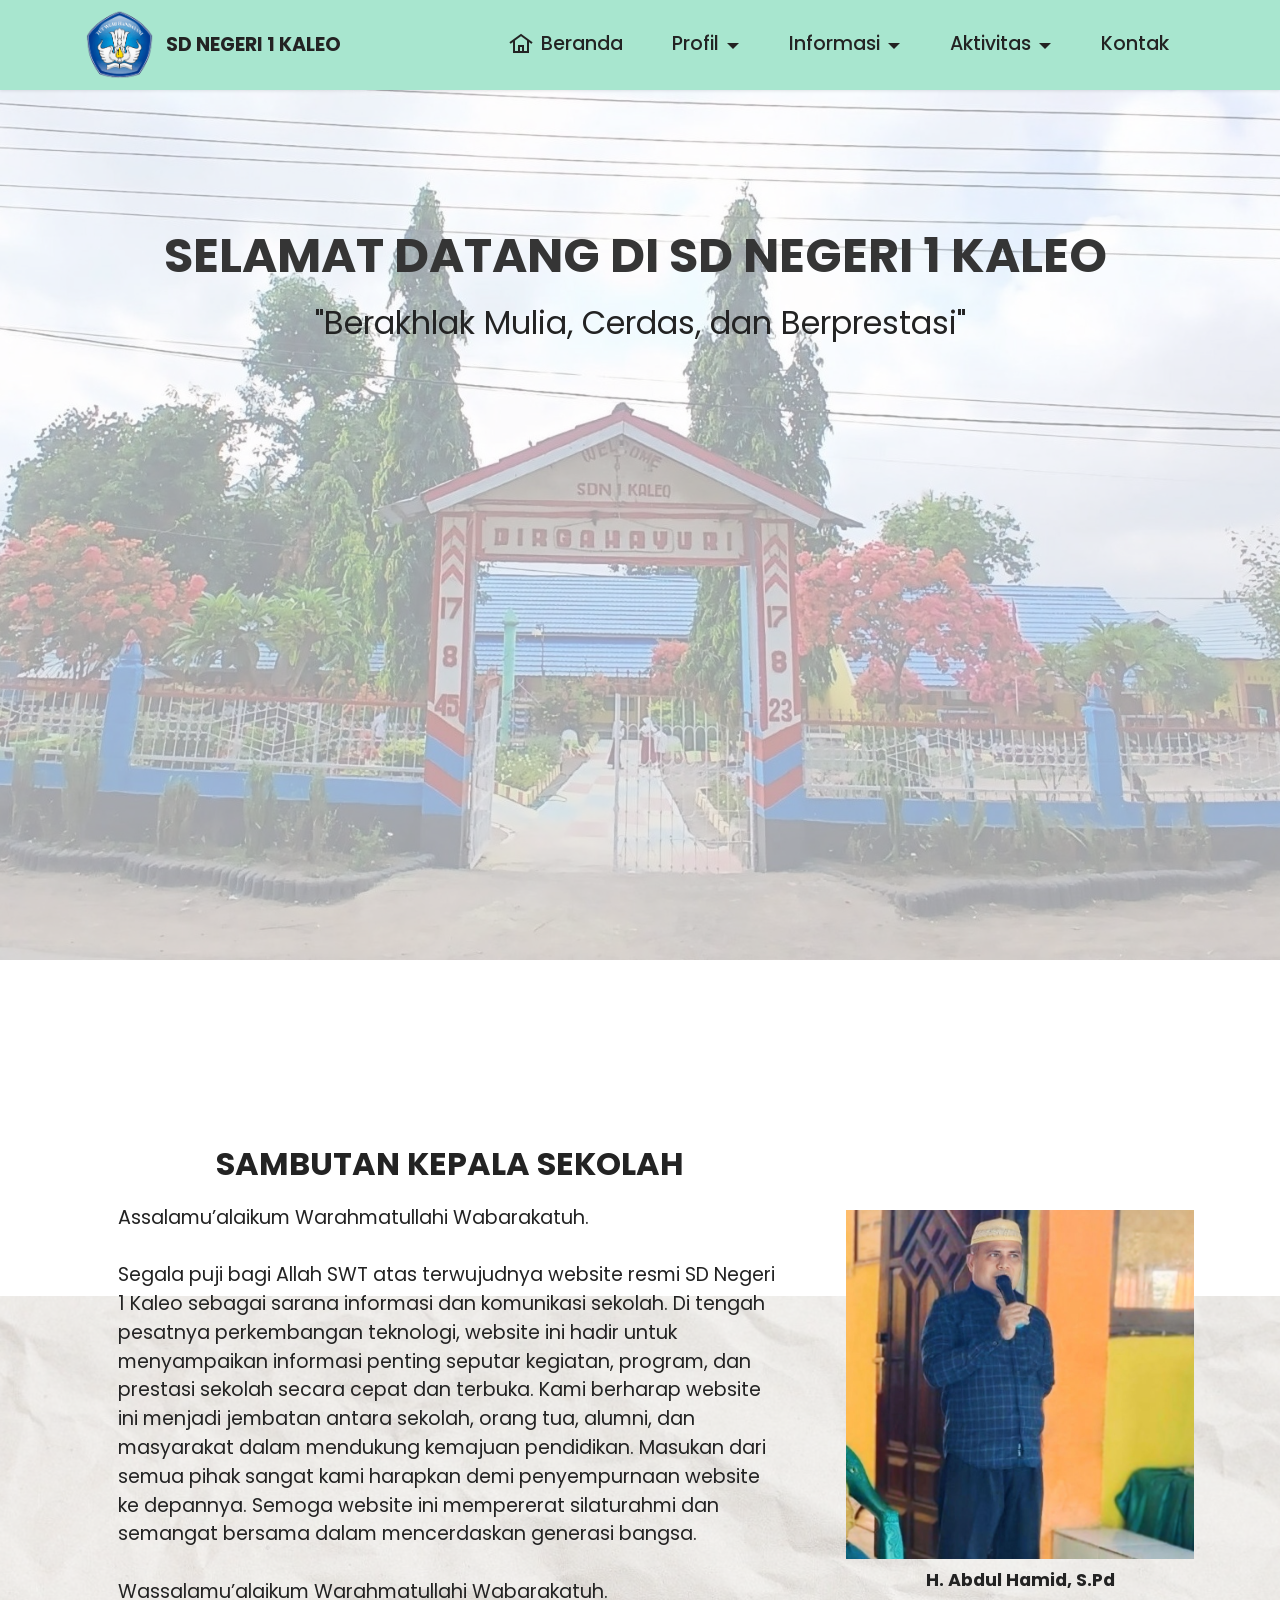
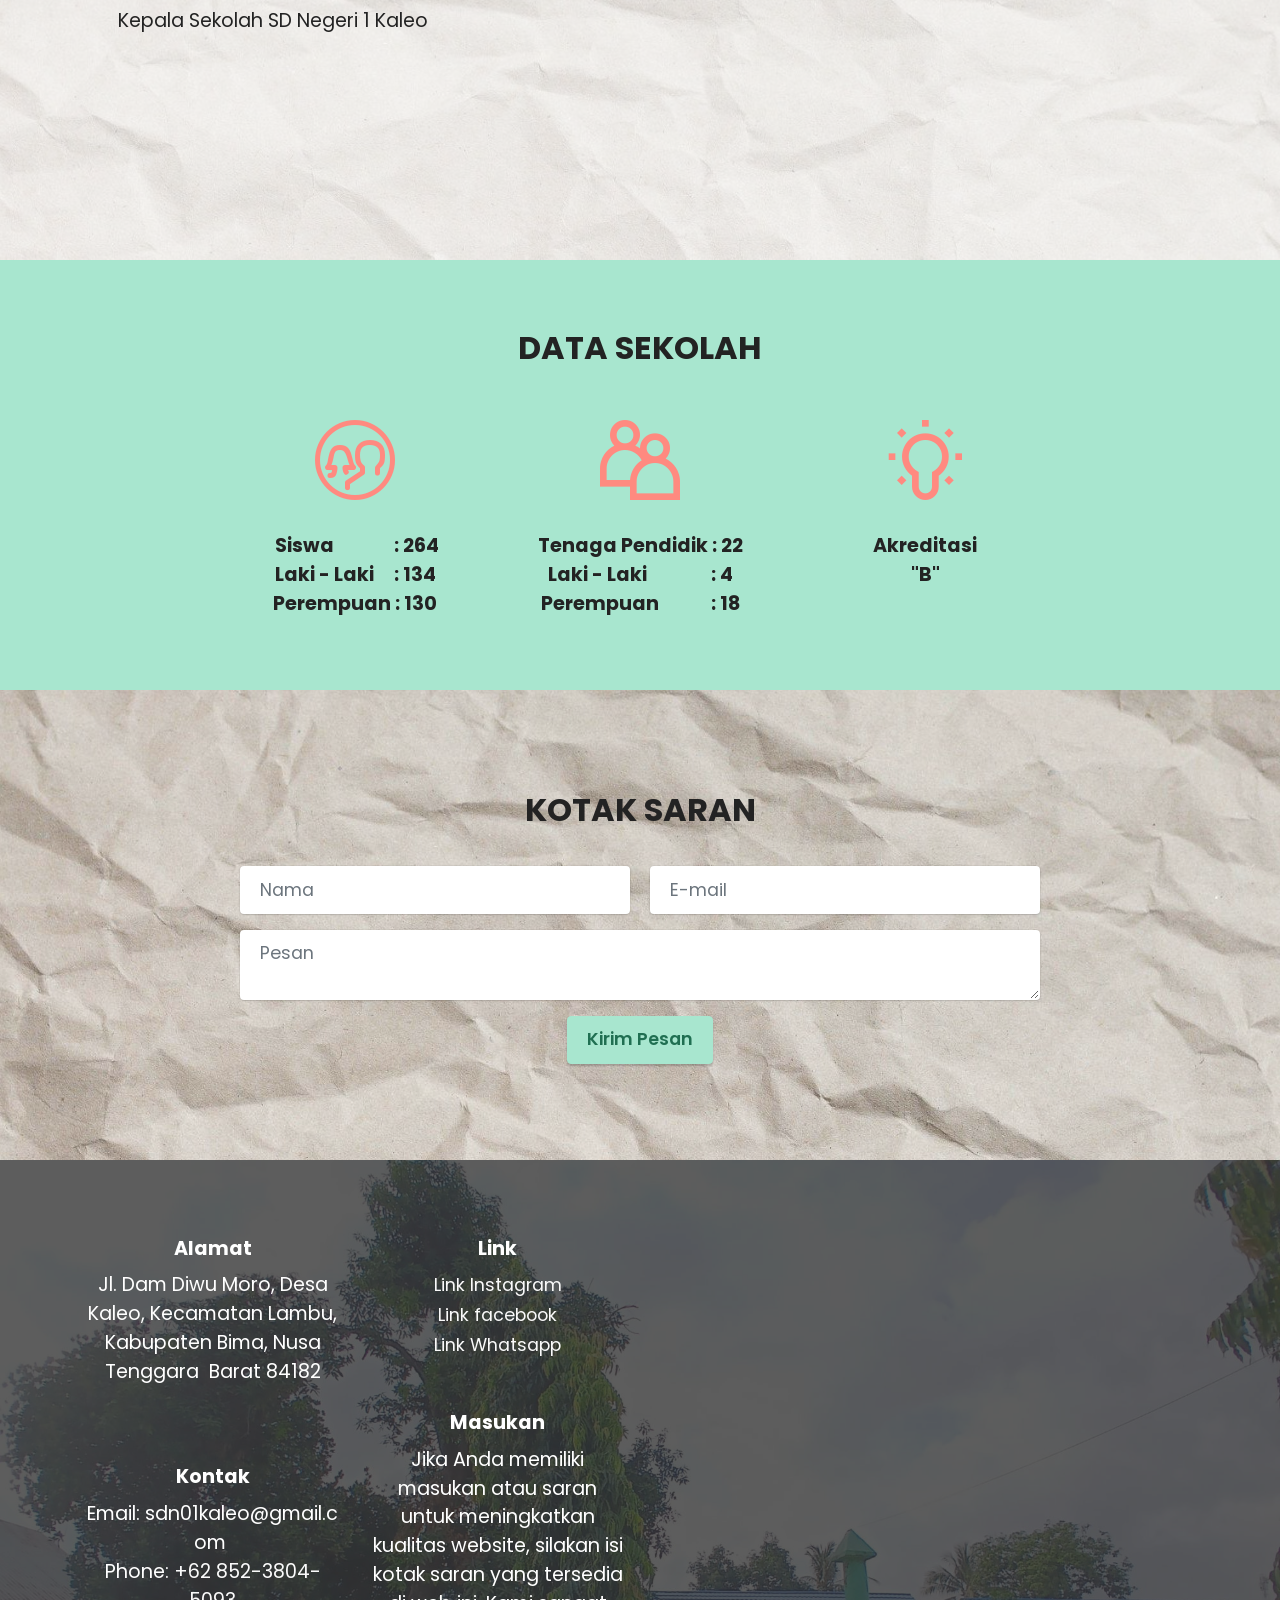
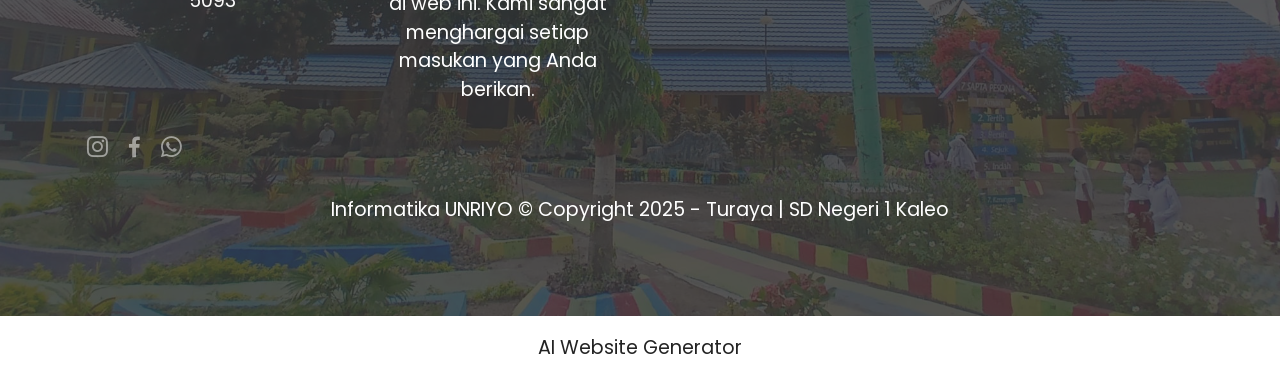
==== commit 7474a5cb: "create github pages" ====
--- a/index.html
+++ b/index.html
@@ -22,7 +22,7 @@
   <link rel="stylesheet" href="assets/theme/css/style.css">
   <link rel="preload" href="https://fonts.googleapis.com/css?family=Poppins:100,100i,200,200i,300,300i,400,400i,500,500i,600,600i,700,700i,800,800i,900,900i&display=swap" as="style" onload="this.onload=null;this.rel='stylesheet'">
   <noscript><link rel="stylesheet" href="https://fonts.googleapis.com/css?family=Poppins:100,100i,200,200i,300,300i,400,400i,500,500i,600,600i,700,700i,800,800i,900,900i&display=swap"></noscript>
-  <link rel="preload" as="style" href="assets/mobirise/css/mbr-additional.css?v=fK9gLz"><link rel="stylesheet" href="assets/mobirise/css/mbr-additional.css?v=fK9gLz" type="text/css">
+  <link rel="preload" as="style" href="assets/mobirise/css/mbr-additional.css?v=pNNmpd"><link rel="stylesheet" href="assets/mobirise/css/mbr-additional.css?v=pNNmpd" type="text/css">
 
   
   
@@ -166,7 +166,7 @@
         </div>
         <div class="row justify-content-center mt-4">
             <div class="col-lg-8 mx-auto mbr-form" data-form-type="formoid">
-                <form action="https://mobirise.eu/" method="POST" class="mbr-form form-with-styler" data-form-title="Form Name"><input type="hidden" name="email" data-form-email="true" value="sZOjj0XSxQ7tOB24gaGxaT8qRf0X60IsV7MqwT21Jwg6BhKA4z3iYGp+ljsVGHfUjxDE2mVgo+AXKpGdLMqrGM3AcmxMrcUY/b9TBRh2P65AElwBTGk6LDj+07n8ivAz">
+                <form action="https://mobirise.eu/" method="POST" class="mbr-form form-with-styler" data-form-title="Form Name"><input type="hidden" name="email" data-form-email="true" value="VNf57eBPcodHLFAr31WYLa8vF4p2S56m+8xM23JXvL3X6uW5jYu+hRltMoCLizYvyRusxzCMZUZYYueLNr3OnpUcNHPQ1Tt4uGjFwz3XKUFB7uS0SP/YQF6i0aT+E981">
                     <div class="row">
                         <div hidden="hidden" data-form-alert="" class="alert alert-success col-12">Thanks for filling out
                             the form!</div>
@@ -257,7 +257,7 @@
             </div>
         </div>
     </div>
-</section><section class="display-7" style="padding: 0;align-items: center;justify-content: center;flex-wrap: wrap;    align-content: center;display: flex;position: relative;height: 4rem;"><a href="https://mobiri.se/3966347" style="flex: 1 1;height: 4rem;position: absolute;width: 100%;z-index: 1;"><img alt="" style="height: 4rem;" src="[data-uri]"></a><p style="margin: 0;text-align: center;" class="display-7">&#8204;</p><a style="z-index:1" href="https://mobirise.com/builder/ai-website-maker.html">Best AI Website Maker</a></section><script src="assets/bootstrap/js/bootstrap.bundle.min.js"></script>  <script src="assets/parallax/jarallax.js"></script>  <script src="assets/smoothscroll/smooth-scroll.js"></script>  <script src="assets/ytplayer/index.js"></script>  <script src="assets/dropdown/js/navbar-dropdown.js"></script>  <script src="assets/theme/js/script.js"></script>  <script src="assets/formoid/formoid.min.js"></script>  
+</section><section class="display-7" style="padding: 0;align-items: center;justify-content: center;flex-wrap: wrap;    align-content: center;display: flex;position: relative;height: 4rem;"><a href="https://mobiri.se/3966347" style="flex: 1 1;height: 4rem;position: absolute;width: 100%;z-index: 1;"><img alt="" style="height: 4rem;" src="[data-uri]"></a><p style="margin: 0;text-align: center;" class="display-7">&#8204;</p><a style="z-index:1" href="https://mobirise.com/builder/ai-website-generator.html">AI Website Generator</a></section><script src="assets/bootstrap/js/bootstrap.bundle.min.js"></script>  <script src="assets/parallax/jarallax.js"></script>  <script src="assets/smoothscroll/smooth-scroll.js"></script>  <script src="assets/ytplayer/index.js"></script>  <script src="assets/dropdown/js/navbar-dropdown.js"></script>  <script src="assets/theme/js/script.js"></script>  <script src="assets/formoid/formoid.min.js"></script>  
   
   
 </body>
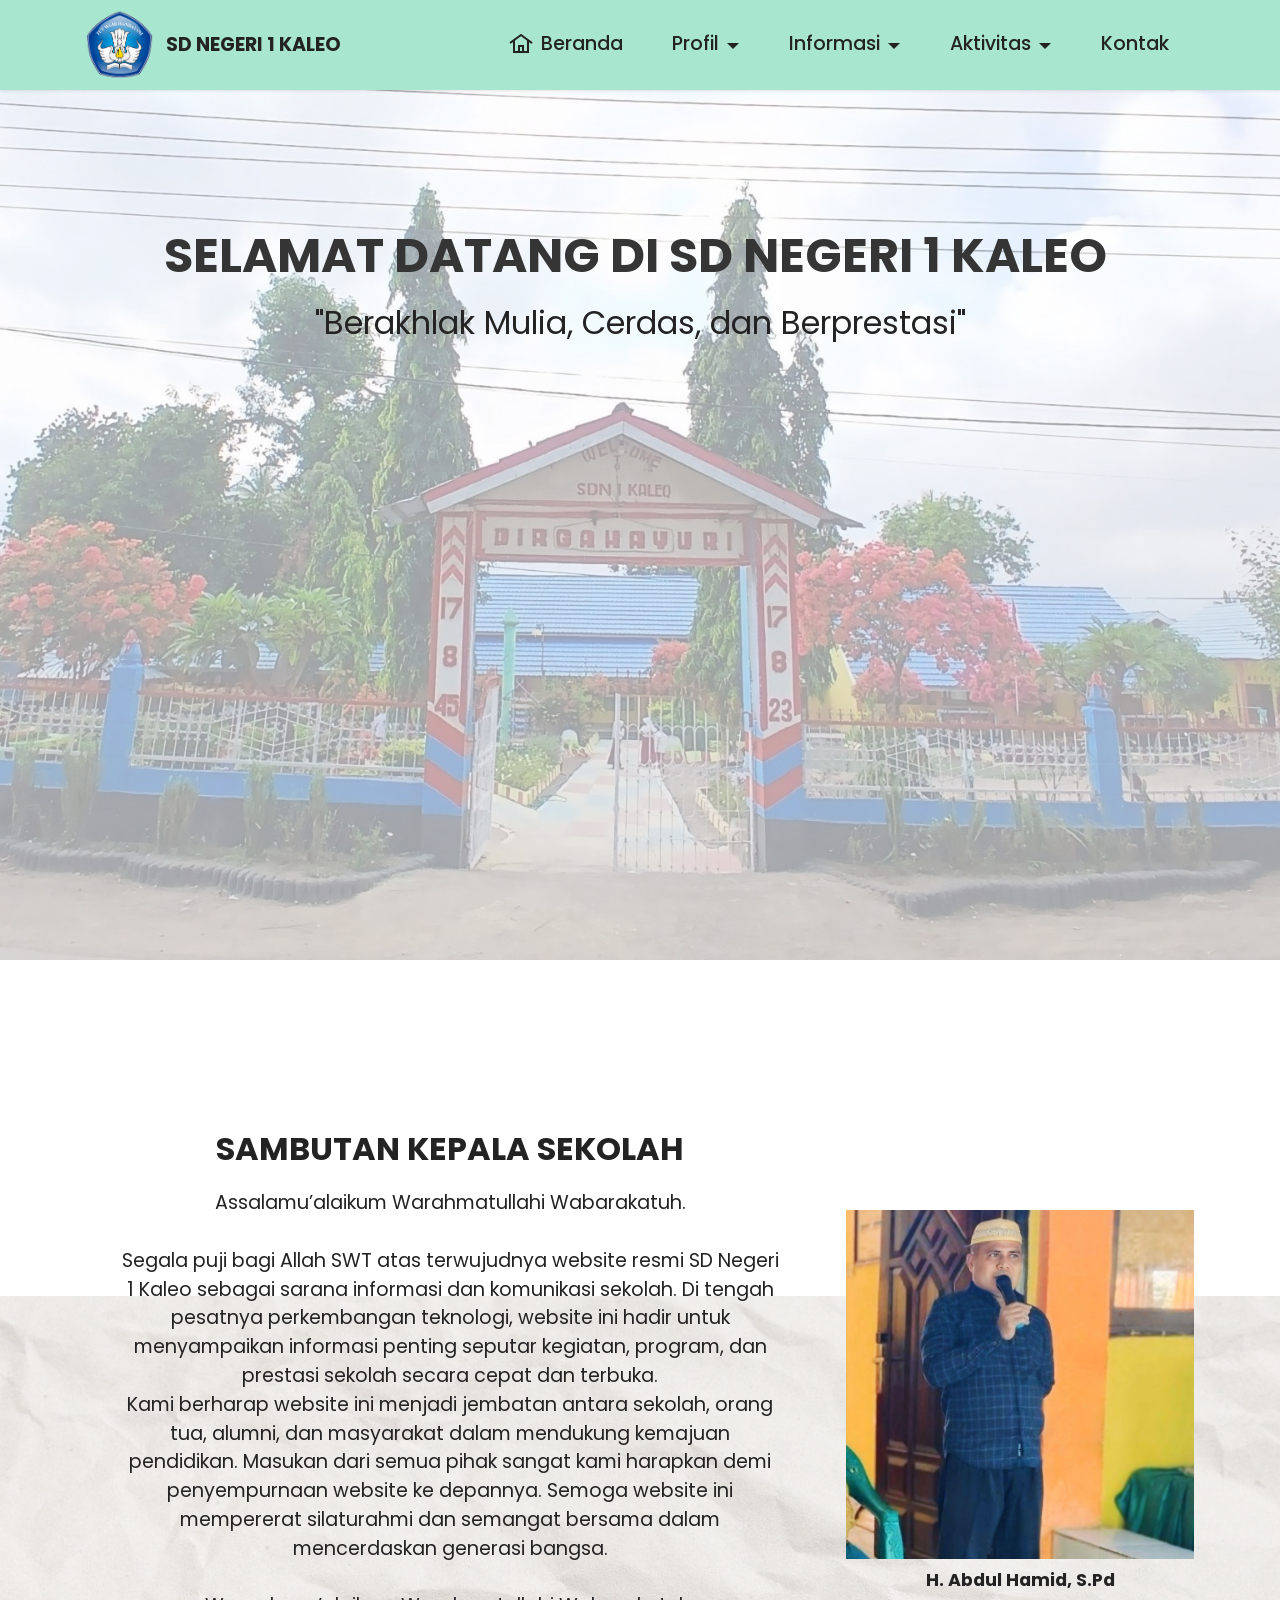
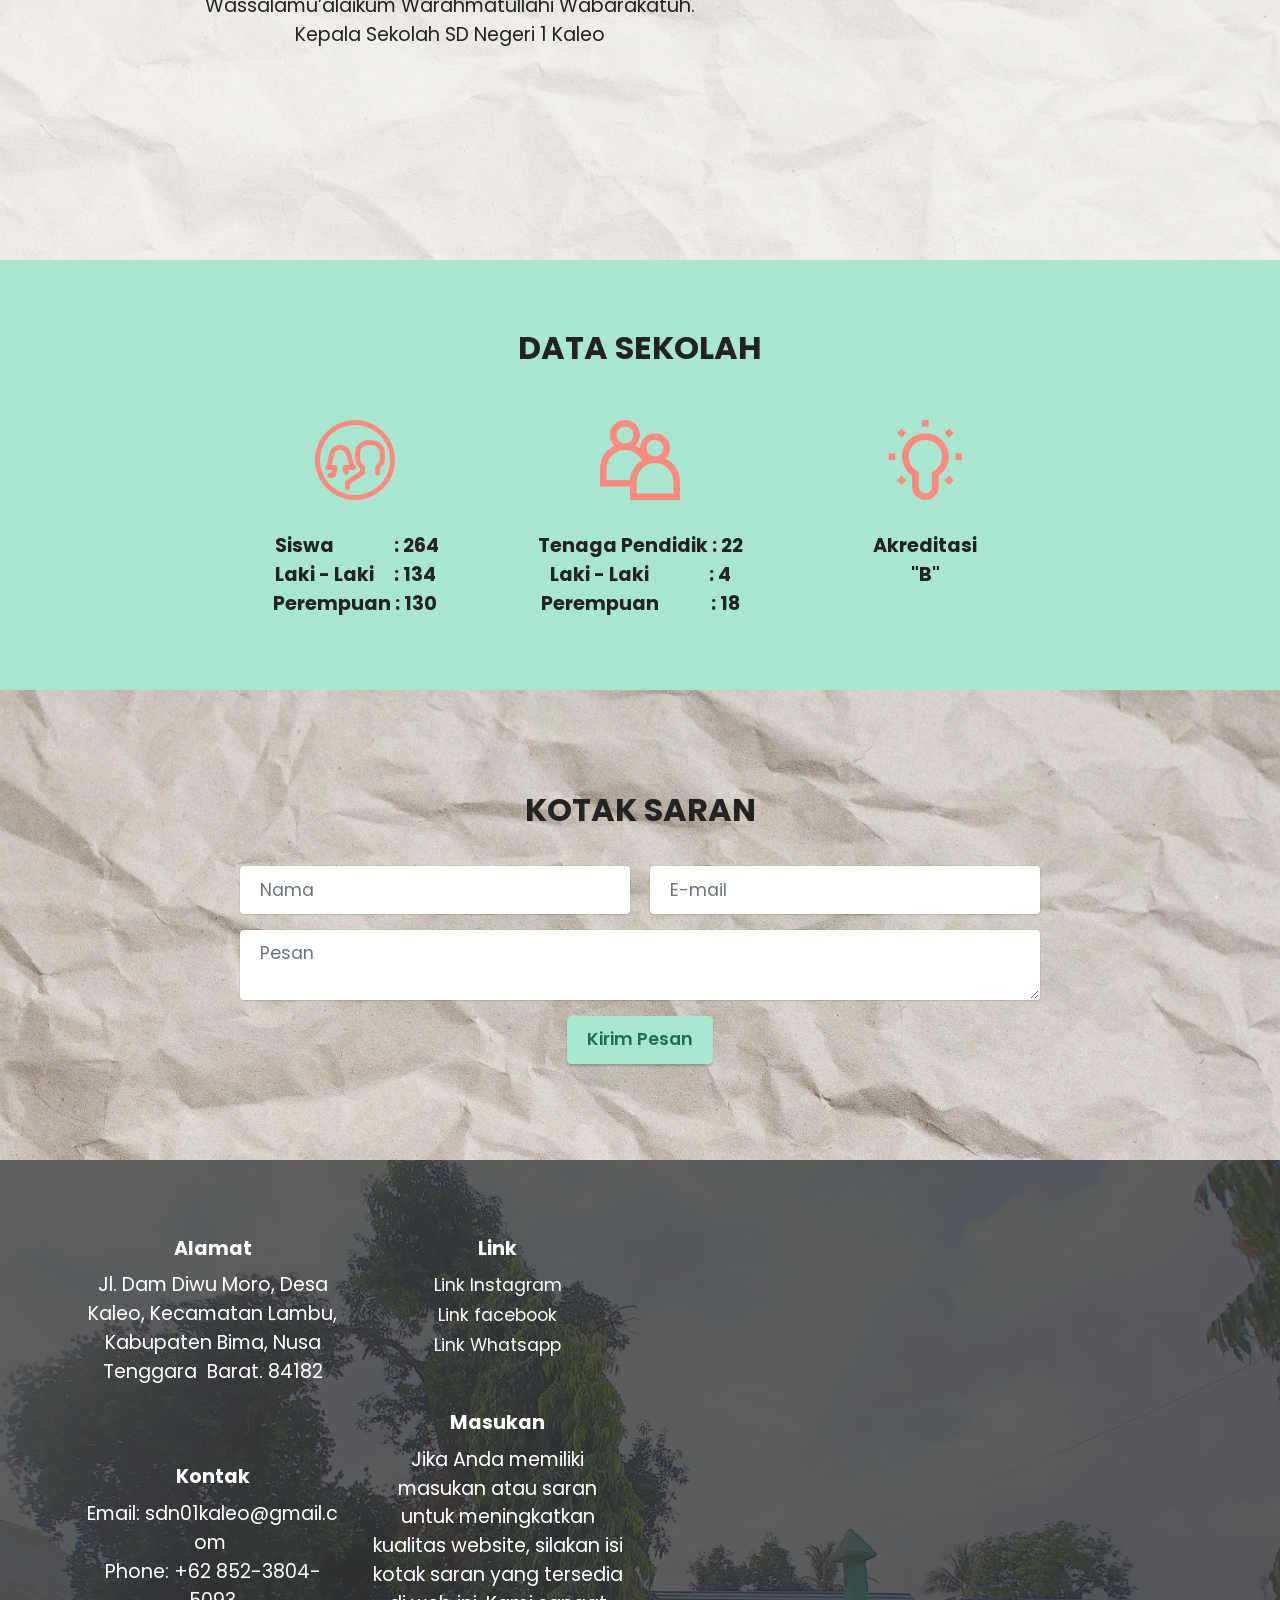
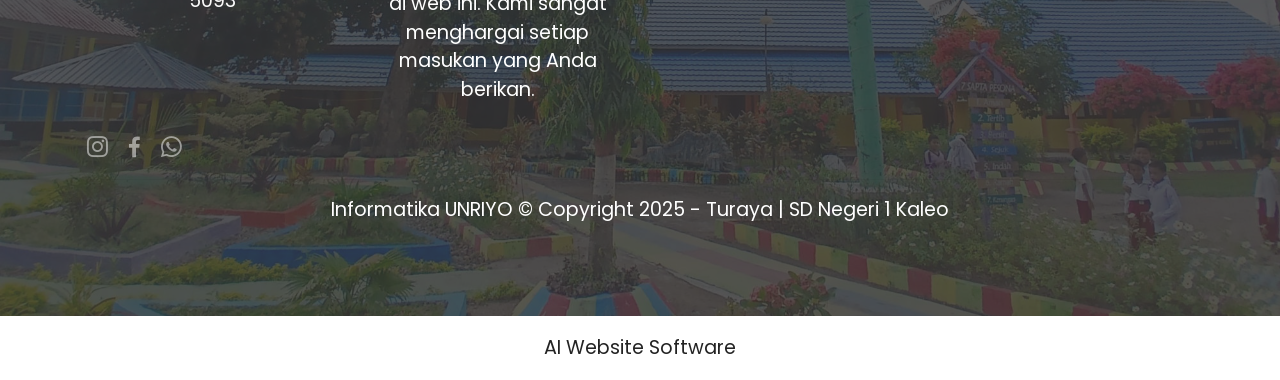
==== commit dcc5187b: "create github pages" ====
--- a/index.html
+++ b/index.html
@@ -22,7 +22,7 @@
   <link rel="stylesheet" href="assets/theme/css/style.css">
   <link rel="preload" href="https://fonts.googleapis.com/css?family=Poppins:100,100i,200,200i,300,300i,400,400i,500,500i,600,600i,700,700i,800,800i,900,900i&display=swap" as="style" onload="this.onload=null;this.rel='stylesheet'">
   <noscript><link rel="stylesheet" href="https://fonts.googleapis.com/css?family=Poppins:100,100i,200,200i,300,300i,400,400i,500,500i,600,600i,700,700i,800,800i,900,900i&display=swap"></noscript>
-  <link rel="preload" as="style" href="assets/mobirise/css/mbr-additional.css?v=pNNmpd"><link rel="stylesheet" href="assets/mobirise/css/mbr-additional.css?v=pNNmpd" type="text/css">
+  <link rel="preload" as="style" href="assets/mobirise/css/mbr-additional.css?v=EEwOnf"><link rel="stylesheet" href="assets/mobirise/css/mbr-additional.css?v=EEwOnf" type="text/css">
 
   
   
@@ -52,7 +52,7 @@
             </button>
             <div class="collapse navbar-collapse" id="navbarSupportedContent">
                 <ul class="navbar-nav nav-dropdown nav-right" data-app-modern-menu="true"><li class="nav-item"><a class="nav-link link text-primary display-7" href="index.html"><span class="mobi-mbri mobi-mbri-home mbr-iconfont mbr-iconfont-btn"></span>Beranda</a></li>
-                    <li class="nav-item dropdown"><a class="nav-link link dropdown-toggle text-primary display-7" href="#" data-toggle="dropdown-submenu" data-bs-toggle="dropdown" aria-expanded="false">Profil</a><div class="dropdown-menu"><a class="dropdown-item text-primary display-7" href="page1.html">Sejarah</a><a class="dropdown-item text-primary display-7" href="page2.html">Visi-Misi dan Tujuan<br></a><a class="dropdown-item text-primary display-7" href="page3.html">Struktur Organisasi<br></a><a class="dropdown-item text-primary display-7" href="page4.html">Galeri</a><a class="dropdown-item text-primary display-7" href="page5.html">Fasilitas Sekolah</a><a class="dropdown-item text-primary display-7" href="page6.html">Tenaga Pendidik</a></div></li>
+                    <li class="nav-item dropdown"><a class="nav-link link dropdown-toggle text-primary display-7" href="#" data-toggle="dropdown-submenu" data-bs-toggle="dropdown" aria-expanded="false">Profil</a><div class="dropdown-menu"><a class="dropdown-item text-primary display-7" href="page1.html">Sejarah Sekolah</a><a class="dropdown-item text-primary display-7" href="page2.html">Visi-Misi dan Tujuan<br></a><a class="dropdown-item text-primary display-7" href="page3.html">Struktur Organisasi<br></a><a class="dropdown-item text-primary display-7" href="page4.html">Galeri</a><a class="dropdown-item text-primary display-7" href="page5.html">Fasilitas Sekolah</a><a class="dropdown-item text-primary display-7" href="page6.html">Tenaga Pendidik</a></div></li>
                     <li class="nav-item dropdown"><a class="nav-link link dropdown-toggle text-primary display-7" href="#" data-toggle="dropdown-submenu" data-bs-toggle="dropdown" aria-expanded="false">Informasi</a><div class="dropdown-menu"><a class="dropdown-item text-primary display-7" href="page7.html">Pengumuman</a><a class="dropdown-item text-primary display-7" href="page8.html">Sistem Penerimaan Peserta Didik Baru</a></div>
                     </li><li class="nav-item dropdown"><a class="nav-link link dropdown-toggle text-primary display-7" href="#" aria-expanded="false" data-toggle="dropdown-submenu" data-bs-toggle="dropdown">Aktivitas</a><div class="dropdown-menu"><a class="dropdown-item text-primary display-7" href="page9.html" aria-expanded="false">Kegiatan</a><a class="dropdown-item text-primary display-7" href="page10.html" aria-expanded="false">Ekstrakurikuler</a></div></li><li class="nav-item"><a class="nav-link link text-primary display-7" href="page11.html" aria-expanded="false">Kontak</a></li></ul>
                 
@@ -99,7 +99,7 @@
             <div class="col-12 col-lg">
                 <div class="text-wrapper">
                     <h3 class="mbr-section-title mbr-fonts-style mb-3 display-5"><strong>SAMBUTAN KEPALA SEKOLAH</strong><strong><br></strong></h3>
-                    <p class="mbr-text mbr-fonts-style display-7">Assalamu’alaikum Warahmatullahi Wabarakatuh.<br><br>Segala puji bagi Allah SWT atas terwujudnya website resmi SD Negeri 1 Kaleo sebagai sarana informasi dan komunikasi sekolah. Di tengah pesatnya perkembangan teknologi, website ini hadir untuk menyampaikan informasi penting seputar kegiatan, program, dan prestasi sekolah secara cepat dan terbuka. Kami berharap website ini menjadi jembatan antara sekolah, orang tua, alumni, dan masyarakat dalam mendukung kemajuan pendidikan. Masukan dari semua pihak sangat kami harapkan demi penyempurnaan website ke depannya. Semoga website ini mempererat silaturahmi dan semangat bersama dalam mencerdaskan generasi bangsa.<br><br>Wassalamu’alaikum Warahmatullahi Wabarakatuh.<br>Kepala Sekolah SD Negeri 1 Kaleo<br><br></p>
+                    <p class="mbr-text mbr-fonts-style display-7">Assalamu’alaikum Warahmatullahi Wabarakatuh.<br><br>Segala puji bagi Allah SWT atas terwujudnya website resmi SD Negeri 1 Kaleo sebagai sarana informasi dan komunikasi sekolah. Di tengah pesatnya perkembangan teknologi, website ini hadir untuk menyampaikan informasi penting seputar kegiatan, program, dan prestasi sekolah secara cepat dan terbuka.<br> Kami berharap website ini menjadi jembatan antara sekolah, orang tua, alumni, dan masyarakat dalam mendukung kemajuan pendidikan. Masukan dari semua pihak sangat kami harapkan demi penyempurnaan website ke depannya. Semoga website ini mempererat silaturahmi dan semangat bersama dalam mencerdaskan generasi bangsa.<br><br>Wassalamu’alaikum Warahmatullahi Wabarakatuh.<br>Kepala Sekolah SD Negeri 1 Kaleo<br><br></p>
                 </div>
             </div>
         </div>
@@ -135,7 +135,7 @@
                         <div class="iconfont-wrapper">
                             <span class="mbr-iconfont mobi-mbri-users mobi-mbri"></span>
                         </div>
-                        <h5 class="card-title mbr-fonts-style display-7"><strong>Tenaga Pendidik : 22</strong><strong><br></strong><strong>Laki - Laki&nbsp; &nbsp; &nbsp; &nbsp; &nbsp; &nbsp; &nbsp; &nbsp; : 4</strong><br><strong>Perempuan&nbsp; &nbsp; &nbsp; &nbsp; &nbsp; &nbsp; &nbsp;: 18</strong></h5>
+                        <h5 class="card-title mbr-fonts-style display-7"><strong>Tenaga Pendidik : 22</strong><strong><br></strong><strong>Laki - Laki&nbsp; &nbsp; &nbsp; &nbsp; &nbsp; &nbsp; &nbsp; &nbsp;: 4</strong><br><strong>Perempuan&nbsp; &nbsp; &nbsp; &nbsp; &nbsp; &nbsp; &nbsp;: 18</strong></h5>
                         
                     </div>
                 </div>
@@ -166,7 +166,7 @@
         </div>
         <div class="row justify-content-center mt-4">
             <div class="col-lg-8 mx-auto mbr-form" data-form-type="formoid">
-                <form action="https://mobirise.eu/" method="POST" class="mbr-form form-with-styler" data-form-title="Form Name"><input type="hidden" name="email" data-form-email="true" value="VNf57eBPcodHLFAr31WYLa8vF4p2S56m+8xM23JXvL3X6uW5jYu+hRltMoCLizYvyRusxzCMZUZYYueLNr3OnpUcNHPQ1Tt4uGjFwz3XKUFB7uS0SP/YQF6i0aT+E981">
+                <form action="https://mobirise.eu/" method="POST" class="mbr-form form-with-styler" data-form-title="Form Name"><input type="hidden" name="email" data-form-email="true" value="z7NZgk3qW0E2umCrsNbV/PPAUquhu+AZw6PJnRBdhqxzgS+qTKfSweBB9t6z96AfXCBs2Hb6SP712YfWco120gCPIwC9VyZZw7lr7H8rmF9DAqmkvuDJHPhpR2VUu3b7">
                     <div class="row">
                         <div hidden="hidden" data-form-alert="" class="alert alert-success col-12">Thanks for filling out
                             the form!</div>
@@ -203,7 +203,7 @@
             <div class="col-12 col-md-3 mbr-fonts-style display-7">
                 <h5 class="mbr-section-subtitle mbr-fonts-style mb-2 display-7">
                     <strong>Alamat</strong></h5>
-                <p class="mbr-text mbr-fonts-style display-7">Jl. Dam Diwu Moro, Desa Kaleo, Kecamatan Lambu, Kabupaten Bima, Nusa Tenggara&nbsp; Barat 84182</p> <br>
+                <p class="mbr-text mbr-fonts-style display-7">Jl. Dam Diwu Moro, Desa Kaleo, Kecamatan Lambu, Kabupaten Bima, Nusa Tenggara&nbsp; Barat. 84182</p> <br>
                 <h5 class="mbr-section-subtitle mbr-fonts-style mb-2 mt-4 display-7"><strong>Kontak</strong></h5>
                 <p class="mbr-text mbr-fonts-style mb-4 display-7">
                     Email:&nbsp;sdn01kaleo@gmail.com&nbsp;<br>
@@ -257,7 +257,7 @@
             </div>
         </div>
     </div>
-</section><section class="display-7" style="padding: 0;align-items: center;justify-content: center;flex-wrap: wrap;    align-content: center;display: flex;position: relative;height: 4rem;"><a href="https://mobiri.se/3966347" style="flex: 1 1;height: 4rem;position: absolute;width: 100%;z-index: 1;"><img alt="" style="height: 4rem;" src="[data-uri]"></a><p style="margin: 0;text-align: center;" class="display-7">&#8204;</p><a style="z-index:1" href="https://mobirise.com/builder/ai-website-generator.html">AI Website Generator</a></section><script src="assets/bootstrap/js/bootstrap.bundle.min.js"></script>  <script src="assets/parallax/jarallax.js"></script>  <script src="assets/smoothscroll/smooth-scroll.js"></script>  <script src="assets/ytplayer/index.js"></script>  <script src="assets/dropdown/js/navbar-dropdown.js"></script>  <script src="assets/theme/js/script.js"></script>  <script src="assets/formoid/formoid.min.js"></script>  
+</section><section class="display-7" style="padding: 0;align-items: center;justify-content: center;flex-wrap: wrap;    align-content: center;display: flex;position: relative;height: 4rem;"><a href="https://mobiri.se/3966347" style="flex: 1 1;height: 4rem;position: absolute;width: 100%;z-index: 1;"><img alt="" style="height: 4rem;" src="[data-uri]"></a><p style="margin: 0;text-align: center;" class="display-7">&#8204;</p><a style="z-index:1" href="https://mobirise.com/builder/ai-website-builder.html">AI Website Software</a></section><script src="assets/bootstrap/js/bootstrap.bundle.min.js"></script>  <script src="assets/parallax/jarallax.js"></script>  <script src="assets/smoothscroll/smooth-scroll.js"></script>  <script src="assets/ytplayer/index.js"></script>  <script src="assets/dropdown/js/navbar-dropdown.js"></script>  <script src="assets/theme/js/script.js"></script>  <script src="assets/formoid/formoid.min.js"></script>  
   
   
 </body>
--- a/assets/mobirise/css/mbr-additional.css
+++ b/assets/mobirise/css/mbr-additional.css
@@ -1082,7 +1082,7 @@
   text-align: center;
 }
 .cid-uNDl1M74OX .mbr-text {
-  text-align: left;
+  text-align: center;
 }
 .cid-uNDl2SOiiF {
   padding-top: 4rem;
--- a/assets/mobirise/css/mbr-additional.css
+++ b/assets/mobirise/css/mbr-additional.css
@@ -1082,7 +1082,7 @@
   text-align: center;
 }
 .cid-uNDl1M74OX .mbr-text {
-  text-align: left;
+  text-align: center;
 }
 .cid-uNDl2SOiiF {
   padding-top: 4rem;
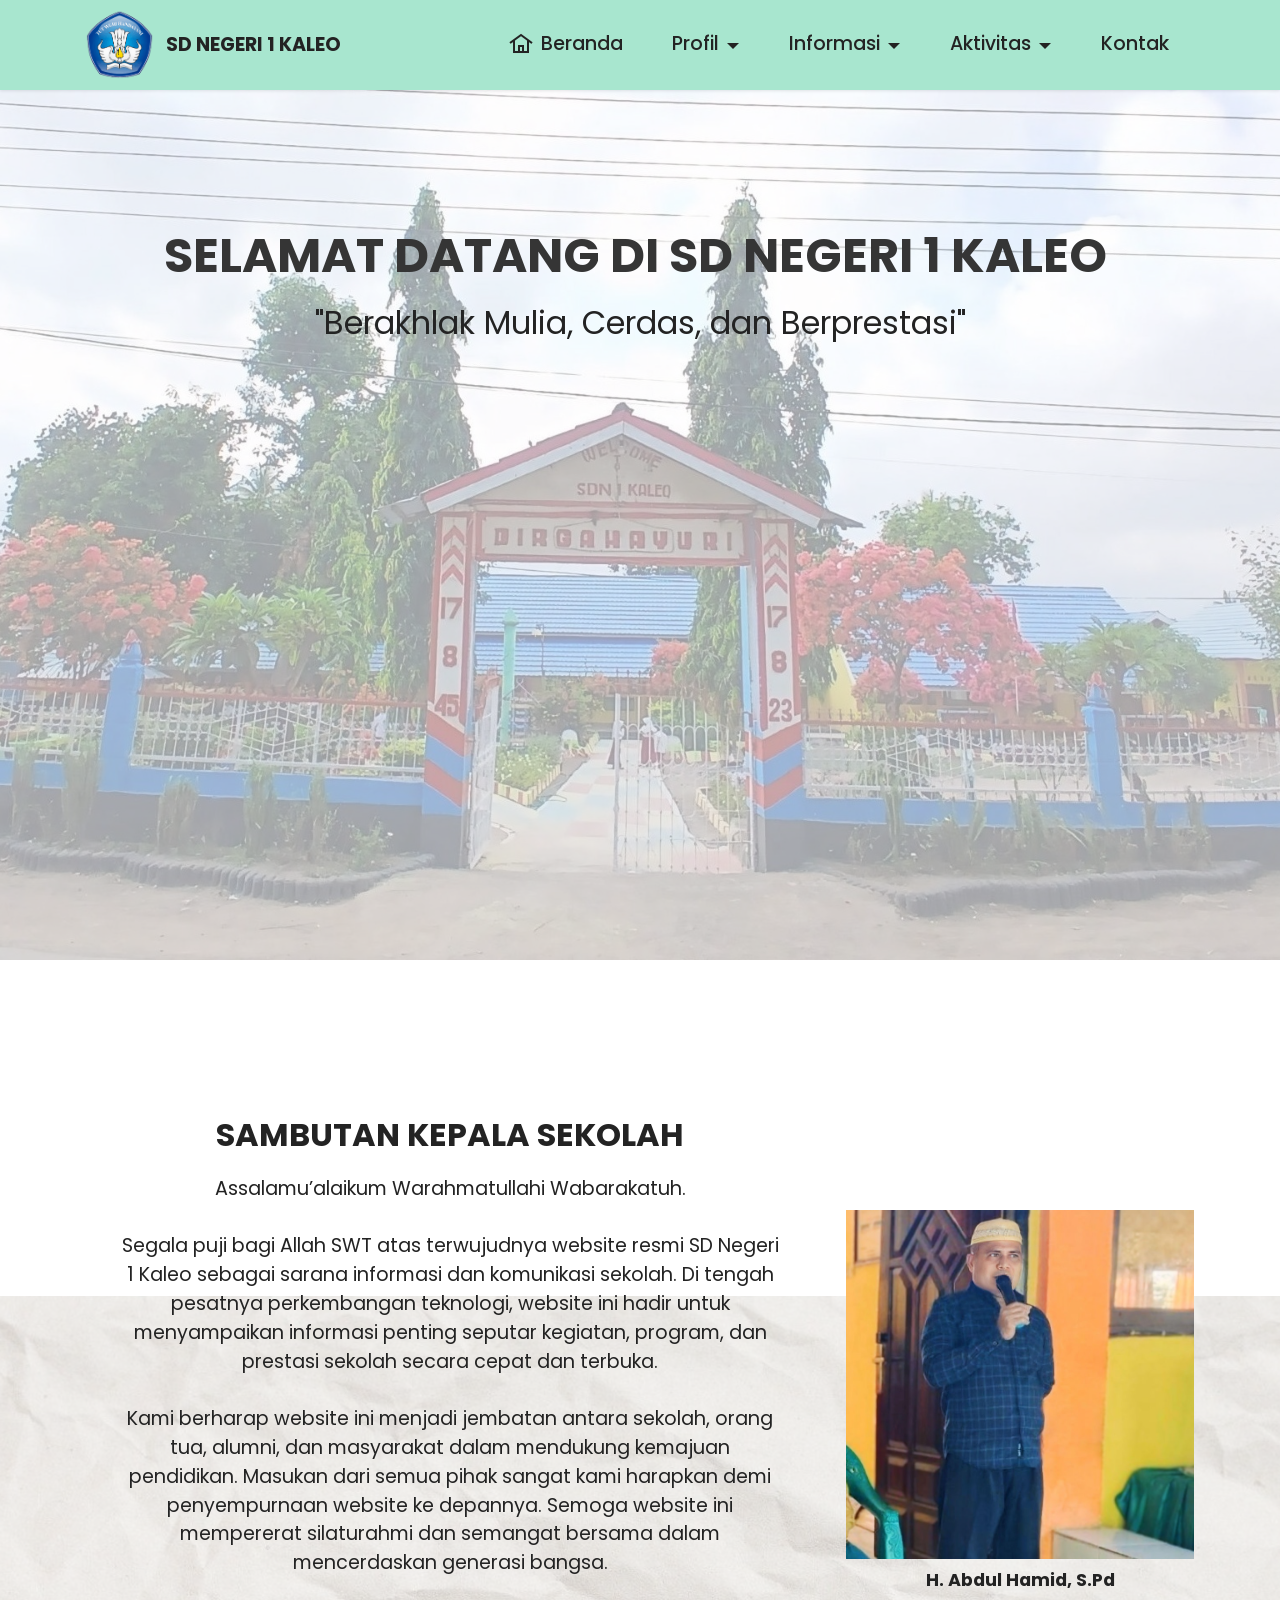
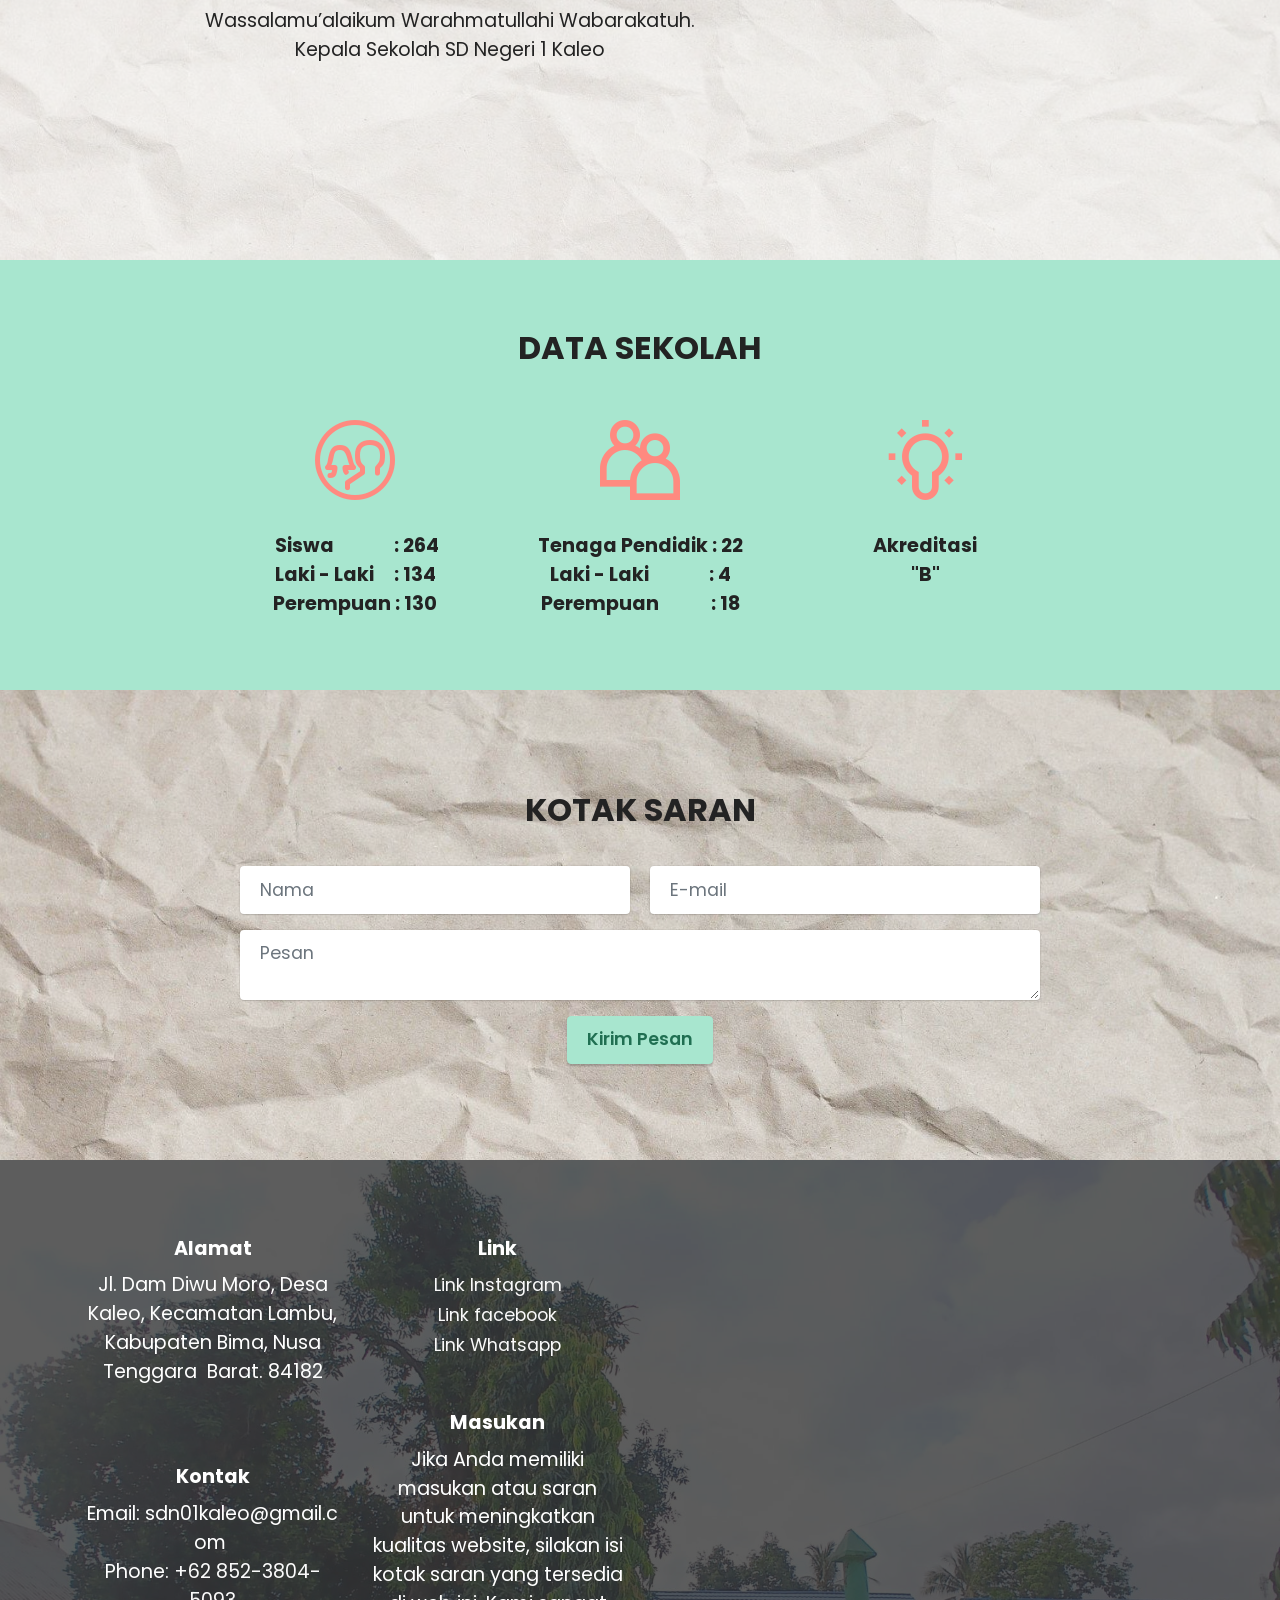
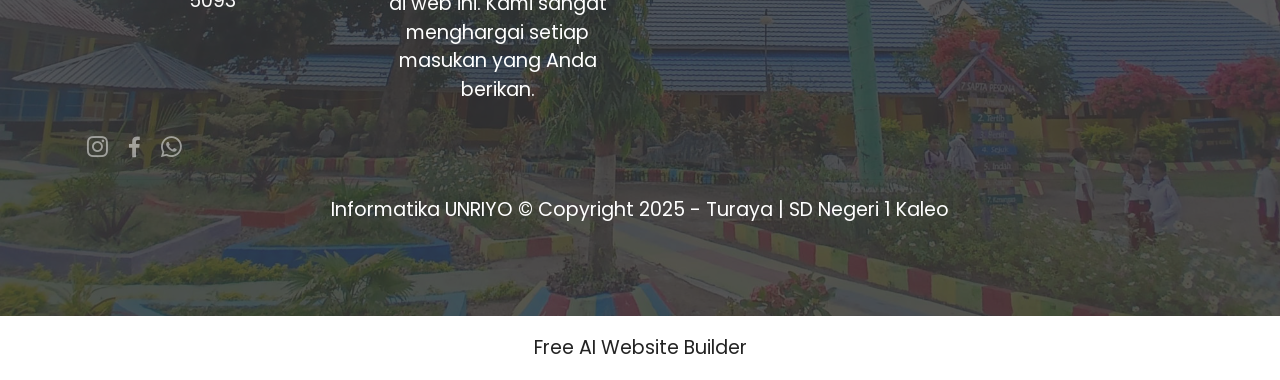
==== commit c0df17ba: "create github pages" ====
--- a/index.html
+++ b/index.html
@@ -22,7 +22,7 @@
   <link rel="stylesheet" href="assets/theme/css/style.css">
   <link rel="preload" href="https://fonts.googleapis.com/css?family=Poppins:100,100i,200,200i,300,300i,400,400i,500,500i,600,600i,700,700i,800,800i,900,900i&display=swap" as="style" onload="this.onload=null;this.rel='stylesheet'">
   <noscript><link rel="stylesheet" href="https://fonts.googleapis.com/css?family=Poppins:100,100i,200,200i,300,300i,400,400i,500,500i,600,600i,700,700i,800,800i,900,900i&display=swap"></noscript>
-  <link rel="preload" as="style" href="assets/mobirise/css/mbr-additional.css?v=EEwOnf"><link rel="stylesheet" href="assets/mobirise/css/mbr-additional.css?v=EEwOnf" type="text/css">
+  <link rel="preload" as="style" href="assets/mobirise/css/mbr-additional.css?v=4tR2Cz"><link rel="stylesheet" href="assets/mobirise/css/mbr-additional.css?v=4tR2Cz" type="text/css">
 
   
   
@@ -99,7 +99,7 @@
             <div class="col-12 col-lg">
                 <div class="text-wrapper">
                     <h3 class="mbr-section-title mbr-fonts-style mb-3 display-5"><strong>SAMBUTAN KEPALA SEKOLAH</strong><strong><br></strong></h3>
-                    <p class="mbr-text mbr-fonts-style display-7">Assalamu’alaikum Warahmatullahi Wabarakatuh.<br><br>Segala puji bagi Allah SWT atas terwujudnya website resmi SD Negeri 1 Kaleo sebagai sarana informasi dan komunikasi sekolah. Di tengah pesatnya perkembangan teknologi, website ini hadir untuk menyampaikan informasi penting seputar kegiatan, program, dan prestasi sekolah secara cepat dan terbuka.<br> Kami berharap website ini menjadi jembatan antara sekolah, orang tua, alumni, dan masyarakat dalam mendukung kemajuan pendidikan. Masukan dari semua pihak sangat kami harapkan demi penyempurnaan website ke depannya. Semoga website ini mempererat silaturahmi dan semangat bersama dalam mencerdaskan generasi bangsa.<br><br>Wassalamu’alaikum Warahmatullahi Wabarakatuh.<br>Kepala Sekolah SD Negeri 1 Kaleo<br><br></p>
+                    <p class="mbr-text mbr-fonts-style display-7">Assalamu’alaikum Warahmatullahi Wabarakatuh.<br><br>Segala puji bagi Allah SWT atas terwujudnya website resmi SD Negeri 1 Kaleo sebagai sarana informasi dan komunikasi sekolah. Di tengah pesatnya perkembangan teknologi, website ini hadir untuk menyampaikan informasi penting seputar kegiatan, program, dan prestasi sekolah secara cepat dan terbuka.<br><br> Kami berharap website ini menjadi jembatan antara sekolah, orang tua, alumni, dan masyarakat dalam mendukung kemajuan pendidikan. Masukan dari semua pihak sangat kami harapkan demi penyempurnaan website ke depannya. Semoga website ini mempererat silaturahmi dan semangat bersama dalam mencerdaskan generasi bangsa.<br><br>Wassalamu’alaikum Warahmatullahi Wabarakatuh.<br>Kepala Sekolah SD Negeri 1 Kaleo<br><br></p>
                 </div>
             </div>
         </div>
@@ -166,7 +166,7 @@
         </div>
         <div class="row justify-content-center mt-4">
             <div class="col-lg-8 mx-auto mbr-form" data-form-type="formoid">
-                <form action="https://mobirise.eu/" method="POST" class="mbr-form form-with-styler" data-form-title="Form Name"><input type="hidden" name="email" data-form-email="true" value="z7NZgk3qW0E2umCrsNbV/PPAUquhu+AZw6PJnRBdhqxzgS+qTKfSweBB9t6z96AfXCBs2Hb6SP712YfWco120gCPIwC9VyZZw7lr7H8rmF9DAqmkvuDJHPhpR2VUu3b7">
+                <form action="https://mobirise.eu/" method="POST" class="mbr-form form-with-styler" data-form-title="Form Name"><input type="hidden" name="email" data-form-email="true" value="VKdYiImNvSyYIK0iEwoZaLaQhLi2WvH+DdC+dYTDcK/ec4YBZAo7eLc27a79+dKxIioTEcWkTwKSKqvZ5zkm8/xPNA1On8BCjzCLQUGzHM4JJnCcFLL/ujN1AXyiINbw">
                     <div class="row">
                         <div hidden="hidden" data-form-alert="" class="alert alert-success col-12">Thanks for filling out
                             the form!</div>
@@ -257,7 +257,7 @@
             </div>
         </div>
     </div>
-</section><section class="display-7" style="padding: 0;align-items: center;justify-content: center;flex-wrap: wrap;    align-content: center;display: flex;position: relative;height: 4rem;"><a href="https://mobiri.se/3966347" style="flex: 1 1;height: 4rem;position: absolute;width: 100%;z-index: 1;"><img alt="" style="height: 4rem;" src="[data-uri]"></a><p style="margin: 0;text-align: center;" class="display-7">&#8204;</p><a style="z-index:1" href="https://mobirise.com/builder/ai-website-builder.html">AI Website Software</a></section><script src="assets/bootstrap/js/bootstrap.bundle.min.js"></script>  <script src="assets/parallax/jarallax.js"></script>  <script src="assets/smoothscroll/smooth-scroll.js"></script>  <script src="assets/ytplayer/index.js"></script>  <script src="assets/dropdown/js/navbar-dropdown.js"></script>  <script src="assets/theme/js/script.js"></script>  <script src="assets/formoid/formoid.min.js"></script>  
+</section><section class="display-7" style="padding: 0;align-items: center;justify-content: center;flex-wrap: wrap;    align-content: center;display: flex;position: relative;height: 4rem;"><a href="https://mobiri.se/3966347" style="flex: 1 1;height: 4rem;position: absolute;width: 100%;z-index: 1;"><img alt="" style="height: 4rem;" src="[data-uri]"></a><p style="margin: 0;text-align: center;" class="display-7">&#8204;</p><a style="z-index:1" href="https://mobirise.com/builder/ai-website-builder.html">Free AI Website Builder</a></section><script src="assets/bootstrap/js/bootstrap.bundle.min.js"></script>  <script src="assets/parallax/jarallax.js"></script>  <script src="assets/smoothscroll/smooth-scroll.js"></script>  <script src="assets/ytplayer/index.js"></script>  <script src="assets/dropdown/js/navbar-dropdown.js"></script>  <script src="assets/theme/js/script.js"></script>  <script src="assets/formoid/formoid.min.js"></script>  
   
   
 </body>
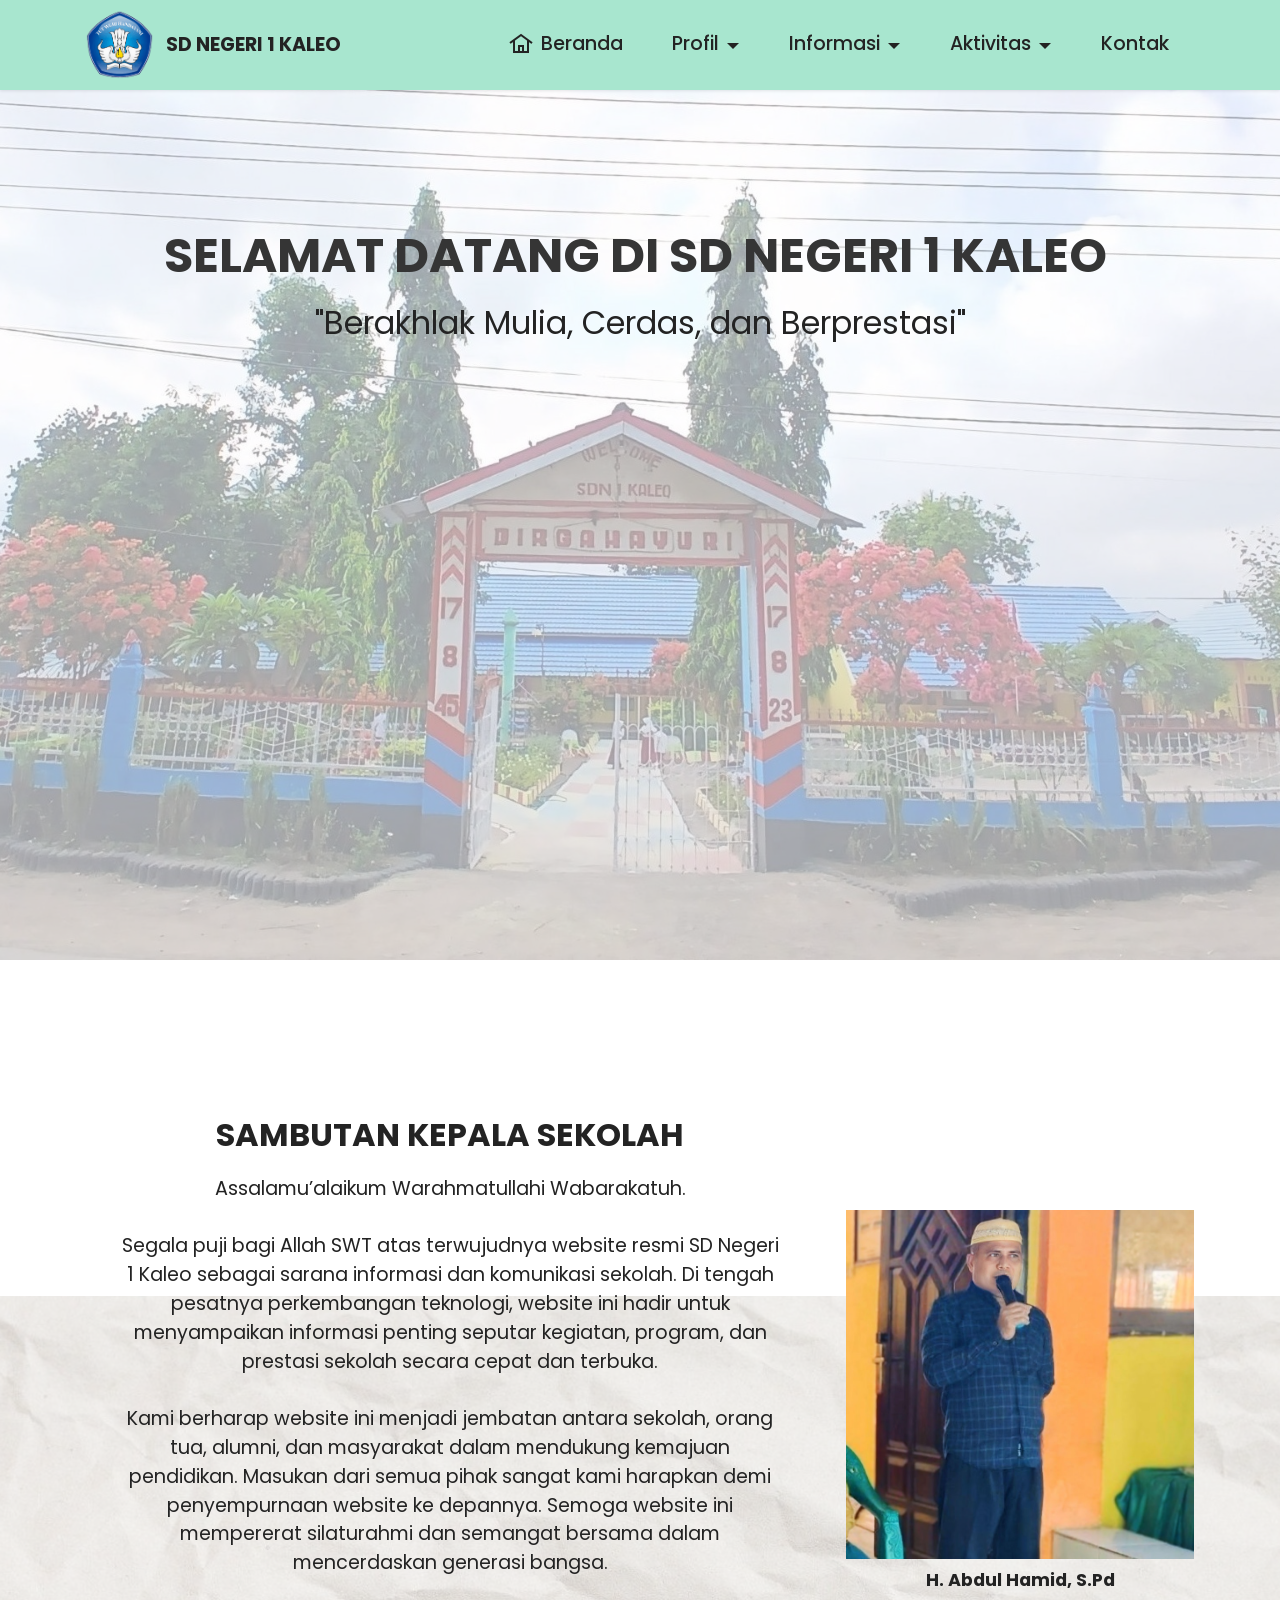
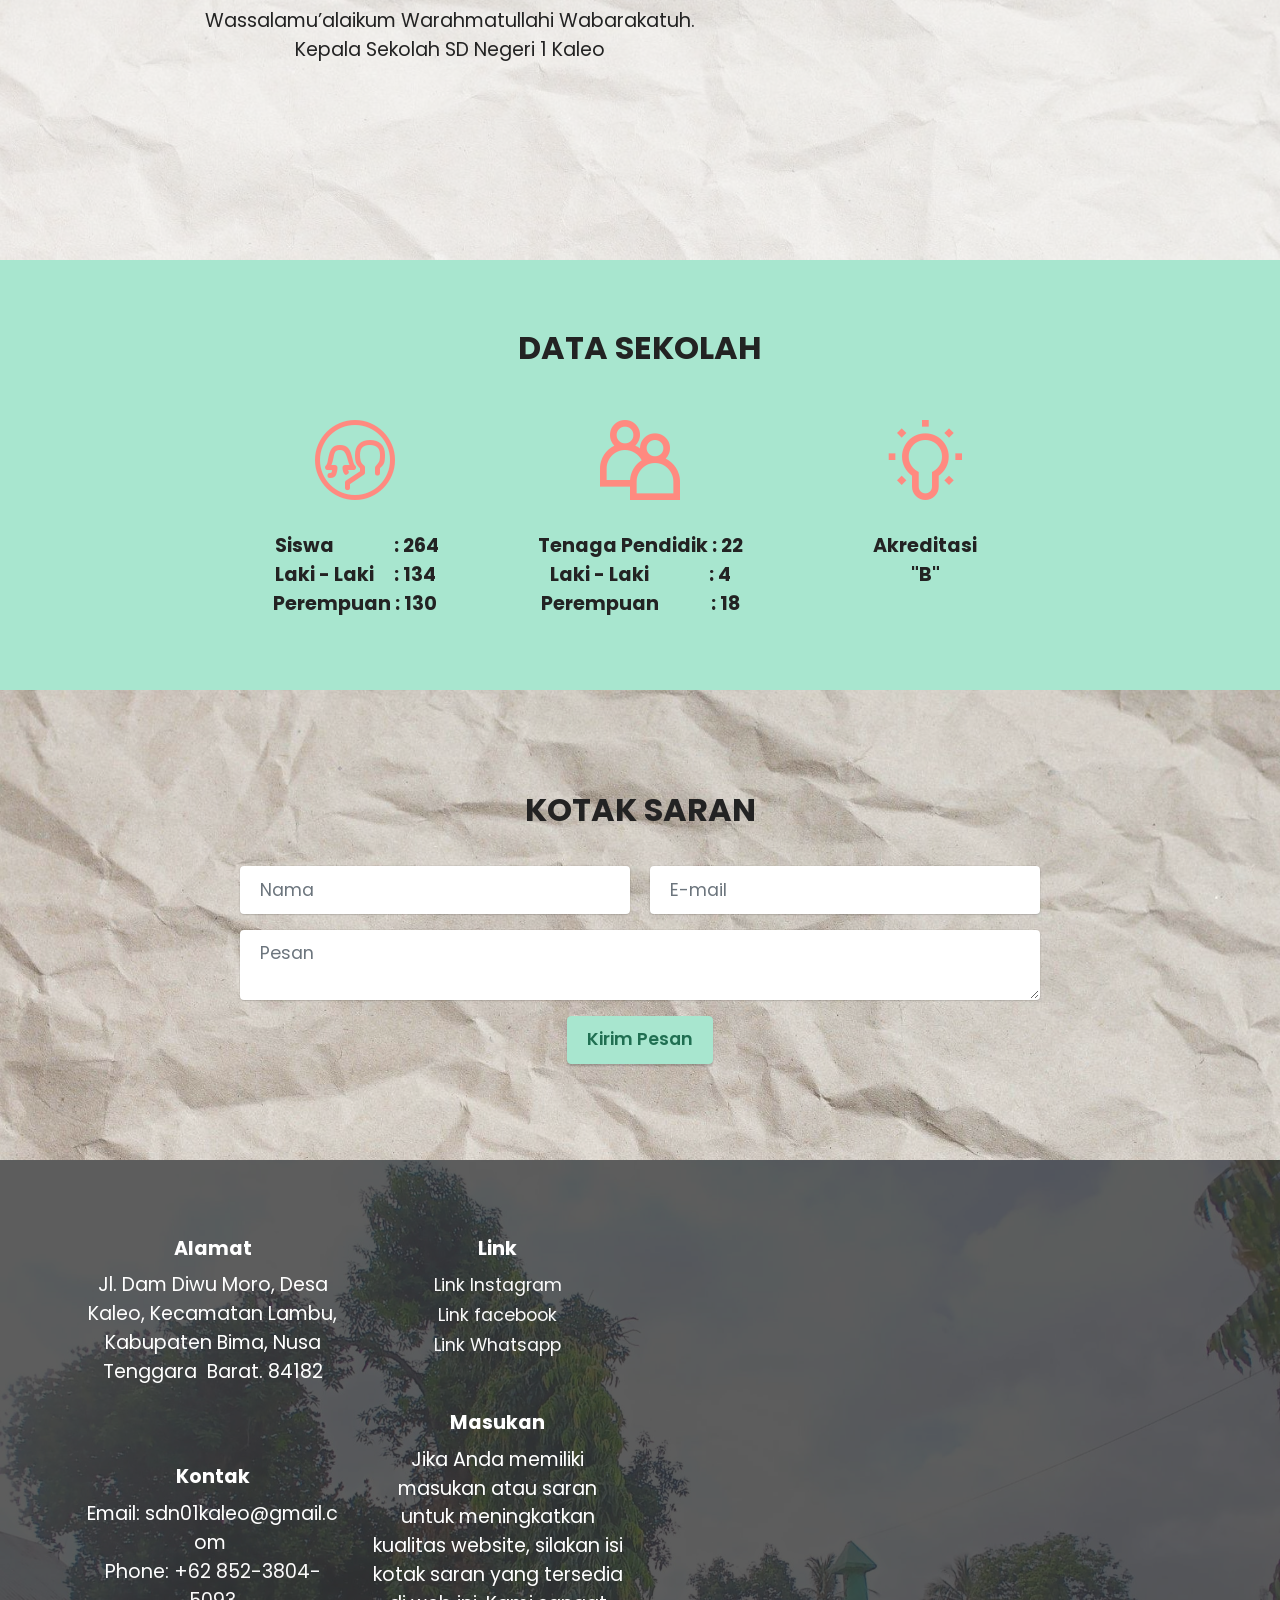
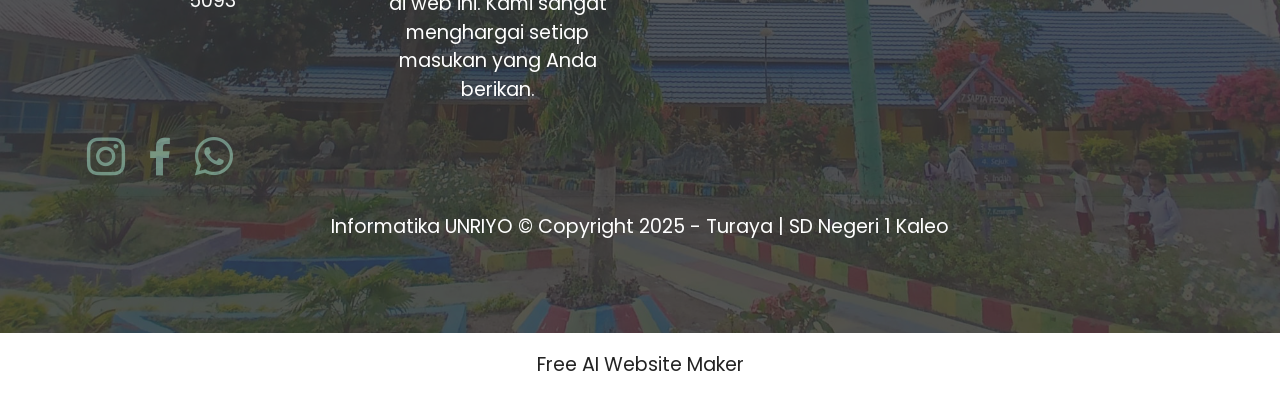
==== commit 3e86ce4b: "create github pages" ====
--- a/index.html
+++ b/index.html
@@ -22,7 +22,7 @@
   <link rel="stylesheet" href="assets/theme/css/style.css">
   <link rel="preload" href="https://fonts.googleapis.com/css?family=Poppins:100,100i,200,200i,300,300i,400,400i,500,500i,600,600i,700,700i,800,800i,900,900i&display=swap" as="style" onload="this.onload=null;this.rel='stylesheet'">
   <noscript><link rel="stylesheet" href="https://fonts.googleapis.com/css?family=Poppins:100,100i,200,200i,300,300i,400,400i,500,500i,600,600i,700,700i,800,800i,900,900i&display=swap"></noscript>
-  <link rel="preload" as="style" href="assets/mobirise/css/mbr-additional.css?v=4tR2Cz"><link rel="stylesheet" href="assets/mobirise/css/mbr-additional.css?v=4tR2Cz" type="text/css">
+  <link rel="preload" as="style" href="assets/mobirise/css/mbr-additional.css?v=iTAOr8"><link rel="stylesheet" href="assets/mobirise/css/mbr-additional.css?v=iTAOr8" type="text/css">
 
   
   
@@ -166,7 +166,7 @@
         </div>
         <div class="row justify-content-center mt-4">
             <div class="col-lg-8 mx-auto mbr-form" data-form-type="formoid">
-                <form action="https://mobirise.eu/" method="POST" class="mbr-form form-with-styler" data-form-title="Form Name"><input type="hidden" name="email" data-form-email="true" value="VKdYiImNvSyYIK0iEwoZaLaQhLi2WvH+DdC+dYTDcK/ec4YBZAo7eLc27a79+dKxIioTEcWkTwKSKqvZ5zkm8/xPNA1On8BCjzCLQUGzHM4JJnCcFLL/ujN1AXyiINbw">
+                <form action="https://mobirise.eu/" method="POST" class="mbr-form form-with-styler" data-form-title="Form Name"><input type="hidden" name="email" data-form-email="true" value="6lIdZ3y7JZwGJh+LxxeAiR4mePfIEspQxSnd/MzuIiuTKFNNdd2sfjskuqvg7yneBCQU4TgIS0sgw73Rqm3WsfqZNgqXFO+SYtyNgYaOnIJvuc7DpXrS9TIay1UrWJ/R">
                     <div class="row">
                         <div hidden="hidden" data-form-alert="" class="alert alert-success col-12">Thanks for filling out
                             the form!</div>
@@ -227,17 +227,17 @@
                 <div class="social-list align-left">
                     <div class="soc-item">
                         <a href="https://www.instagram.com/sdn1kaleo_official?igsh=MXcyemF6dzR6Y2NydA%3D%3D&utm_source=qr">
-                            <span class="mbr-iconfont mbr-iconfont-social socicon-instagram socicon"></span>
+                            <span class="mbr-iconfont mbr-iconfont-social socicon-instagram socicon" style="color: rgb(168, 230, 207); fill: rgb(168, 230, 207); font-size: 38px;"></span>
                         </a>
                     </div>
                     <div class="soc-item">
                         
-                            <a href="https://www.facebook.com/profile.php?id=100089168240609&mibextid=wwXIfr&mibextid=wwXIfr"><span class="mbr-iconfont mbr-iconfont-social socicon-facebook socicon"></span></a>
+                            <a href="https://www.facebook.com/profile.php?id=100089168240609&mibextid=wwXIfr&mibextid=wwXIfr"><span class="mbr-iconfont mbr-iconfont-social socicon-facebook socicon" style="color: rgb(168, 230, 207); fill: rgb(168, 230, 207); font-size: 38px;"></span></a>
                         
                     </div>
                     <div class="soc-item">
                         <a href="https://wa.me/6285238045093" target="_blank">
-                            <span class="mbr-iconfont mbr-iconfont-social socicon-whatsapp socicon"></span>
+                            <span class="mbr-iconfont mbr-iconfont-social socicon-whatsapp socicon" style="color: rgb(168, 230, 207); fill: rgb(168, 230, 207); font-size: 38px;"></span>
                         </a>
                     </div>
                     
@@ -257,7 +257,7 @@
             </div>
         </div>
     </div>
-</section><section class="display-7" style="padding: 0;align-items: center;justify-content: center;flex-wrap: wrap;    align-content: center;display: flex;position: relative;height: 4rem;"><a href="https://mobiri.se/3966347" style="flex: 1 1;height: 4rem;position: absolute;width: 100%;z-index: 1;"><img alt="" style="height: 4rem;" src="[data-uri]"></a><p style="margin: 0;text-align: center;" class="display-7">&#8204;</p><a style="z-index:1" href="https://mobirise.com/builder/ai-website-builder.html">Free AI Website Builder</a></section><script src="assets/bootstrap/js/bootstrap.bundle.min.js"></script>  <script src="assets/parallax/jarallax.js"></script>  <script src="assets/smoothscroll/smooth-scroll.js"></script>  <script src="assets/ytplayer/index.js"></script>  <script src="assets/dropdown/js/navbar-dropdown.js"></script>  <script src="assets/theme/js/script.js"></script>  <script src="assets/formoid/formoid.min.js"></script>  
+</section><section class="display-7" style="padding: 0;align-items: center;justify-content: center;flex-wrap: wrap;    align-content: center;display: flex;position: relative;height: 4rem;"><a href="https://mobiri.se/3966347" style="flex: 1 1;height: 4rem;position: absolute;width: 100%;z-index: 1;"><img alt="" style="height: 4rem;" src="[data-uri]"></a><p style="margin: 0;text-align: center;" class="display-7">&#8204;</p><a style="z-index:1" href="https://mobirise.com/builder/ai-website-maker.html">Free AI Website Maker</a></section><script src="assets/bootstrap/js/bootstrap.bundle.min.js"></script>  <script src="assets/parallax/jarallax.js"></script>  <script src="assets/smoothscroll/smooth-scroll.js"></script>  <script src="assets/ytplayer/index.js"></script>  <script src="assets/dropdown/js/navbar-dropdown.js"></script>  <script src="assets/theme/js/script.js"></script>  <script src="assets/formoid/formoid.min.js"></script>  
   
   
 </body>
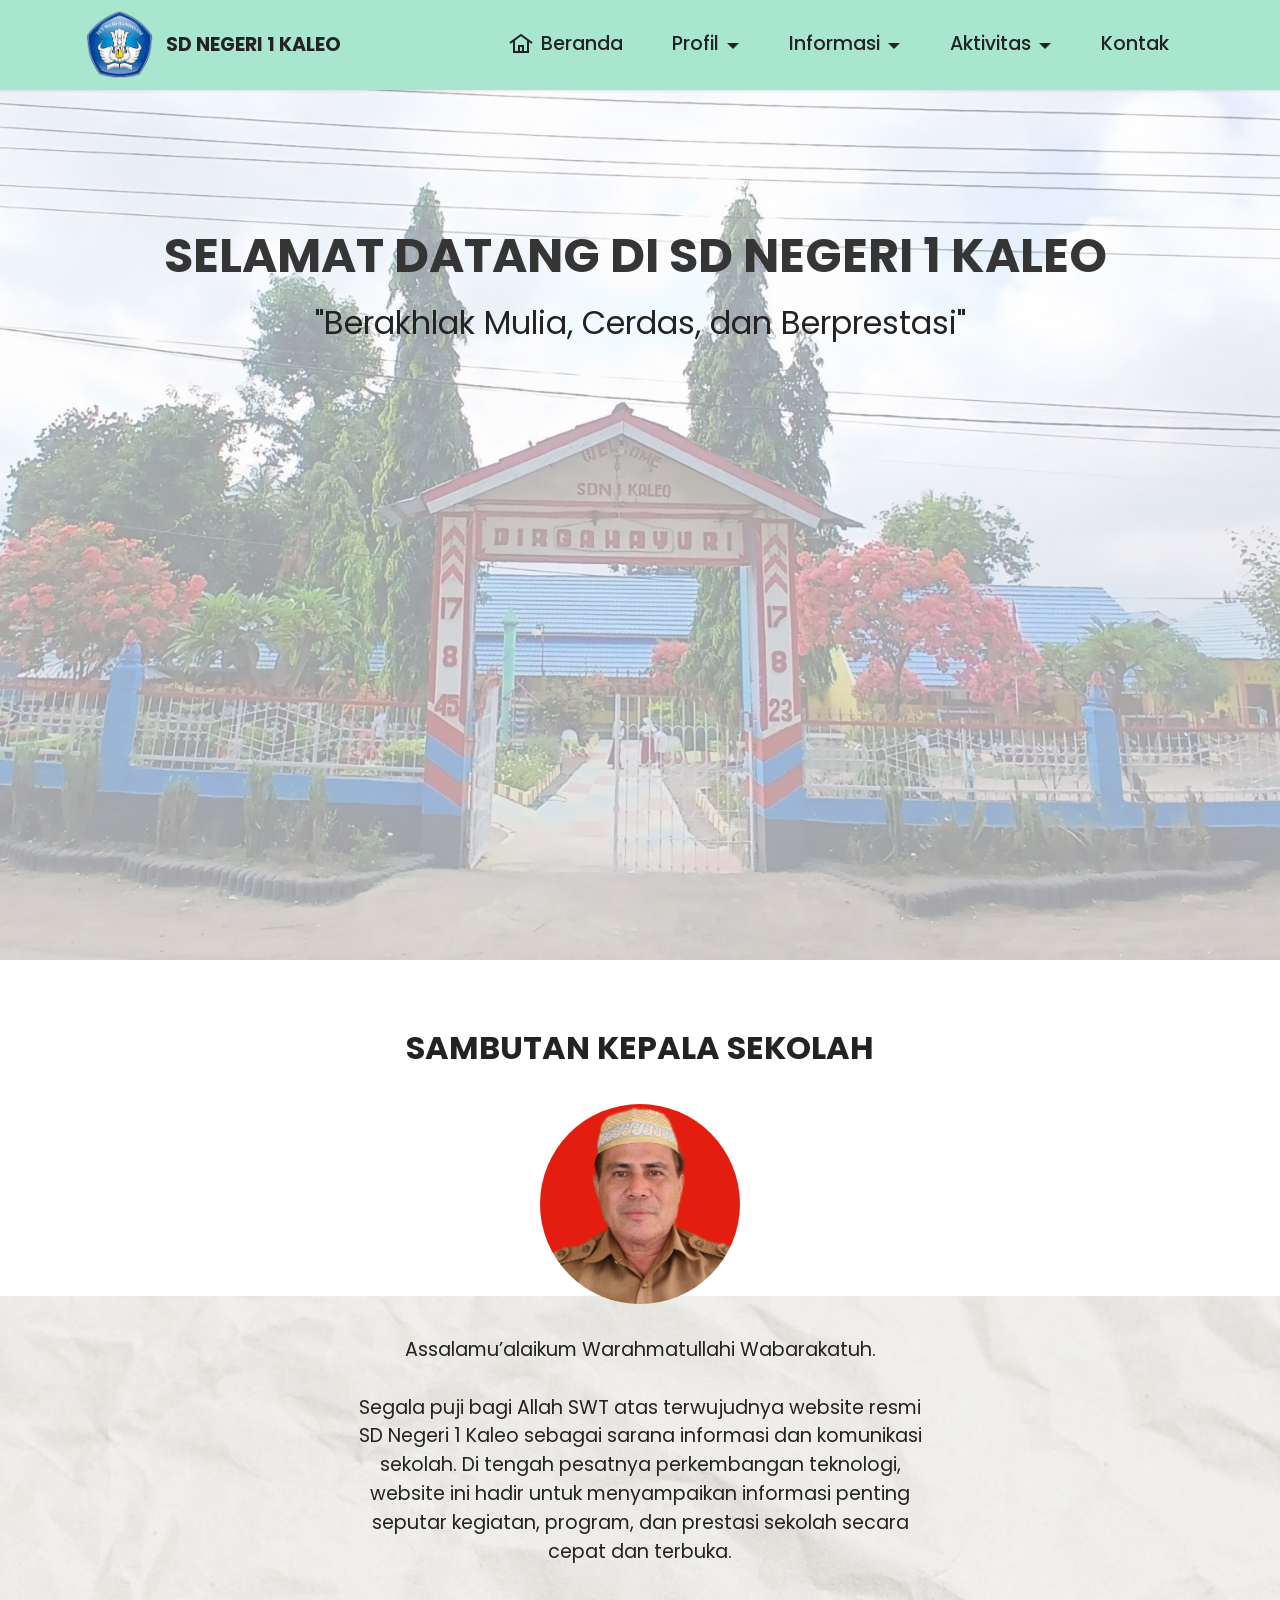
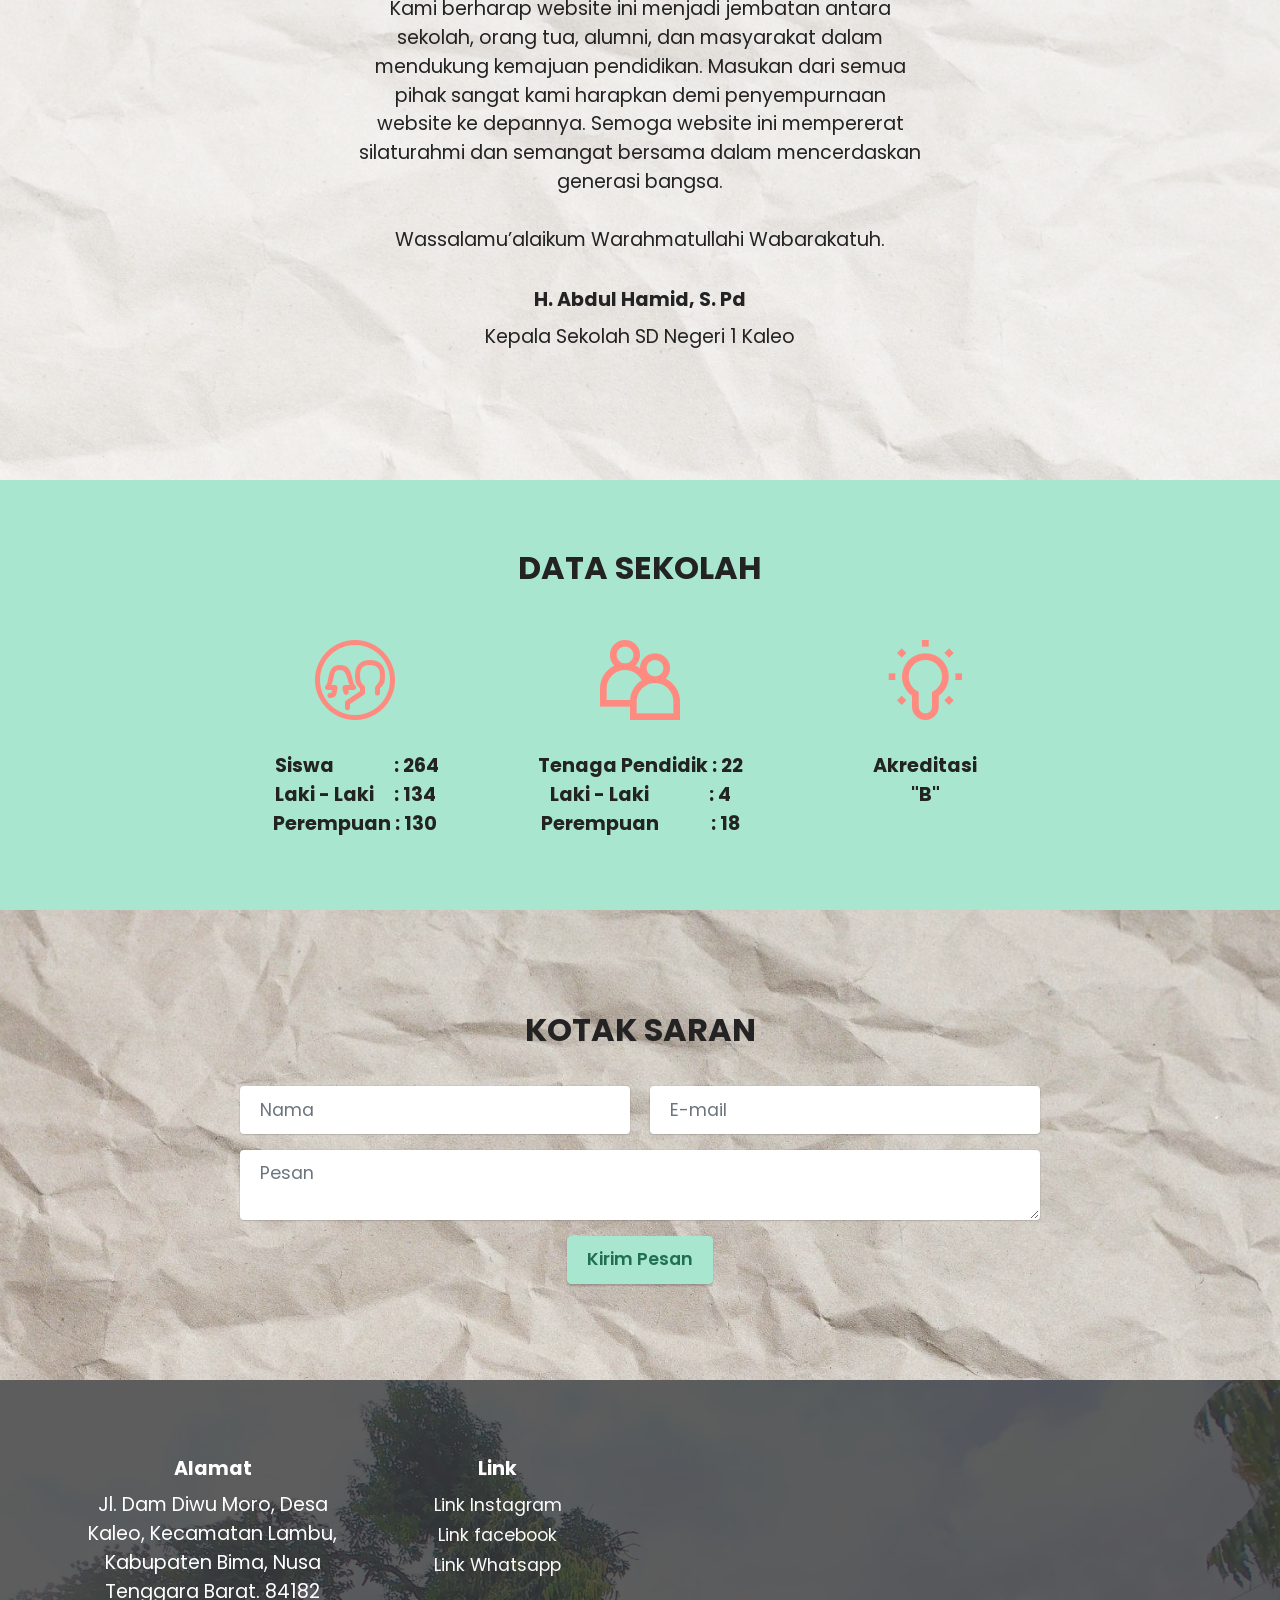
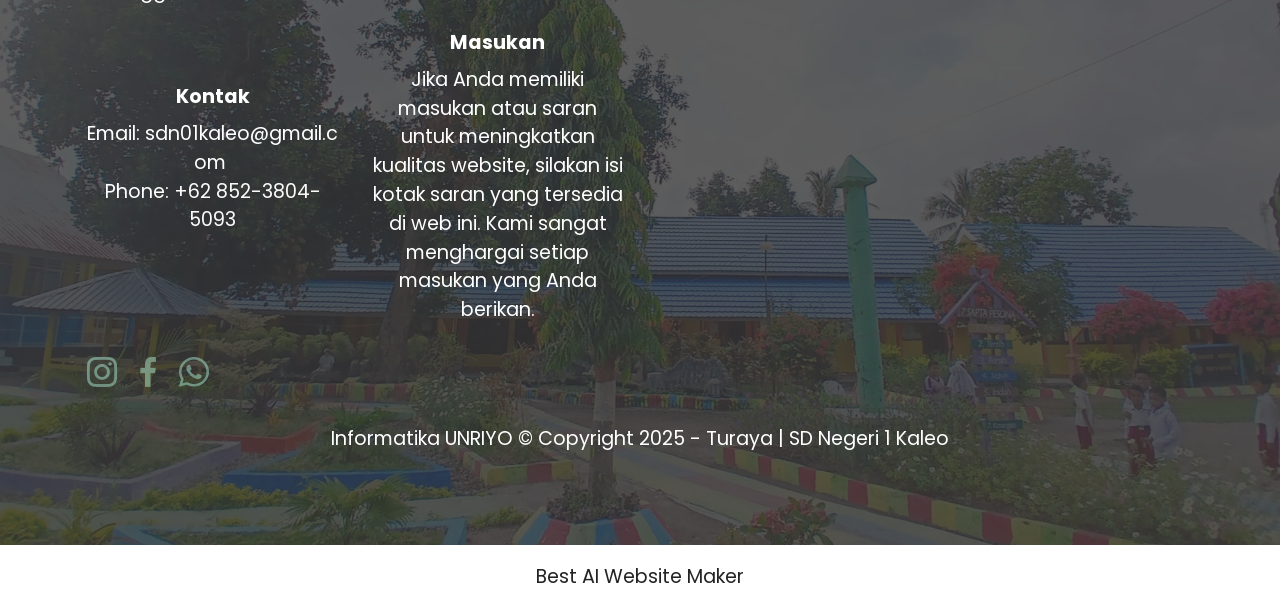
==== commit d98f68a0: "create github pages" ====
--- a/index.html
+++ b/index.html
@@ -22,7 +22,7 @@
   <link rel="stylesheet" href="assets/theme/css/style.css">
   <link rel="preload" href="https://fonts.googleapis.com/css?family=Poppins:100,100i,200,200i,300,300i,400,400i,500,500i,600,600i,700,700i,800,800i,900,900i&display=swap" as="style" onload="this.onload=null;this.rel='stylesheet'">
   <noscript><link rel="stylesheet" href="https://fonts.googleapis.com/css?family=Poppins:100,100i,200,200i,300,300i,400,400i,500,500i,600,600i,700,700i,800,800i,900,900i&display=swap"></noscript>
-  <link rel="preload" as="style" href="assets/mobirise/css/mbr-additional.css?v=iTAOr8"><link rel="stylesheet" href="assets/mobirise/css/mbr-additional.css?v=iTAOr8" type="text/css">
+  <link rel="preload" as="style" href="assets/mobirise/css/mbr-additional.css?v=ca75mn"><link rel="stylesheet" href="assets/mobirise/css/mbr-additional.css?v=ca75mn" type="text/css">
 
   
   
@@ -52,7 +52,7 @@
             </button>
             <div class="collapse navbar-collapse" id="navbarSupportedContent">
                 <ul class="navbar-nav nav-dropdown nav-right" data-app-modern-menu="true"><li class="nav-item"><a class="nav-link link text-primary display-7" href="index.html"><span class="mobi-mbri mobi-mbri-home mbr-iconfont mbr-iconfont-btn"></span>Beranda</a></li>
-                    <li class="nav-item dropdown"><a class="nav-link link dropdown-toggle text-primary display-7" href="#" data-toggle="dropdown-submenu" data-bs-toggle="dropdown" aria-expanded="false">Profil</a><div class="dropdown-menu"><a class="dropdown-item text-primary display-7" href="page1.html">Sejarah Sekolah</a><a class="dropdown-item text-primary display-7" href="page2.html">Visi-Misi dan Tujuan<br></a><a class="dropdown-item text-primary display-7" href="page3.html">Struktur Organisasi<br></a><a class="dropdown-item text-primary display-7" href="page4.html">Galeri</a><a class="dropdown-item text-primary display-7" href="page5.html">Fasilitas Sekolah</a><a class="dropdown-item text-primary display-7" href="page6.html">Tenaga Pendidik</a></div></li>
+                    <li class="nav-item dropdown"><a class="nav-link link dropdown-toggle text-primary display-7" href="#" data-toggle="dropdown-submenu" data-bs-toggle="dropdown" aria-expanded="false">Profil</a><div class="dropdown-menu"><a class="dropdown-item text-primary display-7" href="page1.html">Sejarah Sekolah</a><a class="dropdown-item text-primary display-7" href="page2.html">Visi-Misi dan Tujuan<br></a><a class="dropdown-item text-primary display-7" href="page3.html">Struktur Organisasi<br></a><a class="dropdown-item text-primary display-7" href="page4.html">Galeri Sekolah</a><a class="dropdown-item text-primary display-7" href="page5.html">Fasilitas Sekolah</a><a class="dropdown-item text-primary display-7" href="page6.html">Tenaga Pendidik</a></div></li>
                     <li class="nav-item dropdown"><a class="nav-link link dropdown-toggle text-primary display-7" href="#" data-toggle="dropdown-submenu" data-bs-toggle="dropdown" aria-expanded="false">Informasi</a><div class="dropdown-menu"><a class="dropdown-item text-primary display-7" href="page7.html">Pengumuman</a><a class="dropdown-item text-primary display-7" href="page8.html">Sistem Penerimaan Peserta Didik Baru</a></div>
                     </li><li class="nav-item dropdown"><a class="nav-link link dropdown-toggle text-primary display-7" href="#" aria-expanded="false" data-toggle="dropdown-submenu" data-bs-toggle="dropdown">Aktivitas</a><div class="dropdown-menu"><a class="dropdown-item text-primary display-7" href="page9.html" aria-expanded="false">Kegiatan</a><a class="dropdown-item text-primary display-7" href="page10.html" aria-expanded="false">Ekstrakurikuler</a></div></li><li class="nav-item"><a class="nav-link link text-primary display-7" href="page11.html" aria-expanded="false">Kontak</a></li></ul>
                 
@@ -81,27 +81,47 @@
     </div>
 </section>
 
-<section data-bs-version="5.1" class="image2 cid-uNDl1M74OX mbr-fullscreen mbr-parallax-background" id="image2-y">
-    
-
+<section data-bs-version="5.1" class="people5 mbr-embla cid-uSZ6TYLUFY mbr-parallax-background" id="people5-31">
+
+    
+
+    
     <div class="mbr-overlay" style="opacity: 0.7; background-color: rgb(255, 255, 255);">
     </div>
 
-    <div class="container">
-        <div class="row align-items-center">
-            <div class="col-12 col-lg-4">
-                <div class="image-wrapper">
-                    <img src="assets/images/whatsapp-image-2025-05-25-at-02.57.04-1-1076x807.jpeg" alt="Mobirise">
-                    <p class="mbr-description mbr-fonts-style mt-2 align-center display-4"><strong>
-                        H. Abdul Hamid, S.Pd</strong></p>
-                </div>
-            </div>
-            <div class="col-12 col-lg">
-                <div class="text-wrapper">
-                    <h3 class="mbr-section-title mbr-fonts-style mb-3 display-5"><strong>SAMBUTAN KEPALA SEKOLAH</strong><strong><br></strong></h3>
-                    <p class="mbr-text mbr-fonts-style display-7">Assalamu’alaikum Warahmatullahi Wabarakatuh.<br><br>Segala puji bagi Allah SWT atas terwujudnya website resmi SD Negeri 1 Kaleo sebagai sarana informasi dan komunikasi sekolah. Di tengah pesatnya perkembangan teknologi, website ini hadir untuk menyampaikan informasi penting seputar kegiatan, program, dan prestasi sekolah secara cepat dan terbuka.<br><br> Kami berharap website ini menjadi jembatan antara sekolah, orang tua, alumni, dan masyarakat dalam mendukung kemajuan pendidikan. Masukan dari semua pihak sangat kami harapkan demi penyempurnaan website ke depannya. Semoga website ini mempererat silaturahmi dan semangat bersama dalam mencerdaskan generasi bangsa.<br><br>Wassalamu’alaikum Warahmatullahi Wabarakatuh.<br>Kepala Sekolah SD Negeri 1 Kaleo<br><br></p>
-                </div>
-            </div>
+    <div class="position-relative text-center">
+        <h3 class="mb-4 mbr-fonts-style display-5">
+            <strong>SAMBUTAN KEPALA SEKOLAH</strong></h3>
+
+        <div class="embla" data-skip-snaps="true" data-align="center" data-auto-play-interval="5">
+            <div class="embla__viewport container">
+                <div class="embla__container">
+                    <div class="embla__slide slider-image item" style="margin-left: 7rem; margin-right: 7rem;">
+                        <div class="user">
+                            <div class="user_image">
+                                <div class="item-wrapper position-relative">
+                                    <img src="assets/images/aji-transformed-4.png" alt="Mobirise Website Builder">
+                                </div>
+                            </div>
+                            <div class="user_text mb-4">
+                                <p class="mbr-fonts-style display-7">Assalamu’alaikum Warahmatullahi Wabarakatuh.<br><br>Segala puji bagi Allah SWT atas terwujudnya website resmi SD Negeri 1 Kaleo sebagai sarana informasi dan komunikasi sekolah. Di tengah pesatnya perkembangan teknologi, website ini hadir untuk menyampaikan informasi penting seputar kegiatan, program, dan prestasi sekolah secara cepat dan terbuka.<br><br>Kami berharap website ini menjadi jembatan antara sekolah, orang tua, alumni, dan masyarakat dalam mendukung kemajuan pendidikan. Masukan dari semua pihak sangat kami harapkan demi penyempurnaan website ke depannya. Semoga website ini mempererat silaturahmi dan semangat bersama dalam mencerdaskan generasi bangsa.<br><br>Wassalamu’alaikum Warahmatullahi Wabarakatuh.<br></p>
+                            </div>
+                            <div class="user_name mbr-fonts-style mb-2 display-7"><strong>H. Abdul Hamid, S. Pd</strong></div>
+                            <div class="user_desk mbr-fonts-style display-7">Kepala Sekolah SD Negeri 1 Kaleo</div>
+                        </div>
+                    </div>
+                    
+                    
+                </div>
+            </div>
+            <button class="embla__button embla__button--prev">
+                <span class="mobi-mbri mobi-mbri-arrow-prev mbr-iconfont" aria-hidden="true"></span>
+                <span class="sr-only visually-hidden visually-hidden">Previous</span>
+            </button>
+            <button class="embla__button embla__button--next">
+                <span class="mobi-mbri mobi-mbri-arrow-next mbr-iconfont" aria-hidden="true"></span>
+                <span class="sr-only visually-hidden visually-hidden">Next</span>
+            </button>
         </div>
     </div>
 </section>
@@ -166,7 +186,7 @@
         </div>
         <div class="row justify-content-center mt-4">
             <div class="col-lg-8 mx-auto mbr-form" data-form-type="formoid">
-                <form action="https://mobirise.eu/" method="POST" class="mbr-form form-with-styler" data-form-title="Form Name"><input type="hidden" name="email" data-form-email="true" value="6lIdZ3y7JZwGJh+LxxeAiR4mePfIEspQxSnd/MzuIiuTKFNNdd2sfjskuqvg7yneBCQU4TgIS0sgw73Rqm3WsfqZNgqXFO+SYtyNgYaOnIJvuc7DpXrS9TIay1UrWJ/R">
+                <form action="https://mobirise.eu/" method="POST" class="mbr-form form-with-styler" data-form-title="Form Name"><input type="hidden" name="email" data-form-email="true" value="ELSZPz0LCNGA4ZwpWucfiHL+80m/1TCEr00WgHN2pWuKbNFyYNju2XKB7CUv1Bt8S0hWuEWsWt0rHztaz4gElBQVews4sGiC0U/ckvk6fR+VNUMlO1MwxePOqTTHrf7Q">
                     <div class="row">
                         <div hidden="hidden" data-form-alert="" class="alert alert-success col-12">Thanks for filling out
                             the form!</div>
@@ -203,7 +223,7 @@
             <div class="col-12 col-md-3 mbr-fonts-style display-7">
                 <h5 class="mbr-section-subtitle mbr-fonts-style mb-2 display-7">
                     <strong>Alamat</strong></h5>
-                <p class="mbr-text mbr-fonts-style display-7">Jl. Dam Diwu Moro, Desa Kaleo, Kecamatan Lambu, Kabupaten Bima, Nusa Tenggara&nbsp; Barat. 84182</p> <br>
+                <p class="mbr-text mbr-fonts-style display-7">Jl. Dam Diwu Moro, Desa Kaleo, Kecamatan Lambu, Kabupaten Bima, Nusa Tenggara Barat. 84182</p> <br>
                 <h5 class="mbr-section-subtitle mbr-fonts-style mb-2 mt-4 display-7"><strong>Kontak</strong></h5>
                 <p class="mbr-text mbr-fonts-style mb-4 display-7">
                     Email:&nbsp;sdn01kaleo@gmail.com&nbsp;<br>
@@ -227,17 +247,17 @@
                 <div class="social-list align-left">
                     <div class="soc-item">
                         <a href="https://www.instagram.com/sdn1kaleo_official?igsh=MXcyemF6dzR6Y2NydA%3D%3D&utm_source=qr">
-                            <span class="mbr-iconfont mbr-iconfont-social socicon-instagram socicon" style="color: rgb(168, 230, 207); fill: rgb(168, 230, 207); font-size: 38px;"></span>
+                            <span class="mbr-iconfont mbr-iconfont-social socicon-instagram socicon" style="color: rgb(168, 230, 207); fill: rgb(168, 230, 207); font-size: 30px;"></span>
                         </a>
                     </div>
                     <div class="soc-item">
                         
-                            <a href="https://www.facebook.com/profile.php?id=100089168240609&mibextid=wwXIfr&mibextid=wwXIfr"><span class="mbr-iconfont mbr-iconfont-social socicon-facebook socicon" style="color: rgb(168, 230, 207); fill: rgb(168, 230, 207); font-size: 38px;"></span></a>
+                            <a href="https://www.facebook.com/profile.php?id=100089168240609&mibextid=wwXIfr&mibextid=wwXIfr"><span class="mbr-iconfont mbr-iconfont-social socicon-facebook socicon" style="color: rgb(168, 230, 207); fill: rgb(168, 230, 207); font-size: 30px;"></span></a>
                         
                     </div>
                     <div class="soc-item">
                         <a href="https://wa.me/6285238045093" target="_blank">
-                            <span class="mbr-iconfont mbr-iconfont-social socicon-whatsapp socicon" style="color: rgb(168, 230, 207); fill: rgb(168, 230, 207); font-size: 38px;"></span>
+                            <span class="mbr-iconfont mbr-iconfont-social socicon-whatsapp socicon" style="color: rgb(168, 230, 207); fill: rgb(168, 230, 207); font-size: 30px;"></span>
                         </a>
                     </div>
                     
@@ -257,7 +277,7 @@
             </div>
         </div>
     </div>
-</section><section class="display-7" style="padding: 0;align-items: center;justify-content: center;flex-wrap: wrap;    align-content: center;display: flex;position: relative;height: 4rem;"><a href="https://mobiri.se/3966347" style="flex: 1 1;height: 4rem;position: absolute;width: 100%;z-index: 1;"><img alt="" style="height: 4rem;" src="[data-uri]"></a><p style="margin: 0;text-align: center;" class="display-7">&#8204;</p><a style="z-index:1" href="https://mobirise.com/builder/ai-website-maker.html">Free AI Website Maker</a></section><script src="assets/bootstrap/js/bootstrap.bundle.min.js"></script>  <script src="assets/parallax/jarallax.js"></script>  <script src="assets/smoothscroll/smooth-scroll.js"></script>  <script src="assets/ytplayer/index.js"></script>  <script src="assets/dropdown/js/navbar-dropdown.js"></script>  <script src="assets/theme/js/script.js"></script>  <script src="assets/formoid/formoid.min.js"></script>  
+</section><section class="display-7" style="padding: 0;align-items: center;justify-content: center;flex-wrap: wrap;    align-content: center;display: flex;position: relative;height: 4rem;"><a href="https://mobiri.se/3966347" style="flex: 1 1;height: 4rem;position: absolute;width: 100%;z-index: 1;"><img alt="" style="height: 4rem;" src="[data-uri]"></a><p style="margin: 0;text-align: center;" class="display-7">&#8204;</p><a style="z-index:1" href="https://mobirise.com/builder/ai-website-maker.html">Best AI Website Maker</a></section><script src="assets/bootstrap/js/bootstrap.bundle.min.js"></script>  <script src="assets/parallax/jarallax.js"></script>  <script src="assets/smoothscroll/smooth-scroll.js"></script>  <script src="assets/ytplayer/index.js"></script>  <script src="assets/dropdown/js/navbar-dropdown.js"></script>  <script src="assets/embla/embla.min.js"></script>  <script src="assets/embla/script.js"></script>  <script src="assets/theme/js/script.js"></script>  <script src="assets/formoid/formoid.min.js"></script>  
   
   
 </body>
--- a/assets/mobirise/css/mbr-additional.css
+++ b/assets/mobirise/css/mbr-additional.css
@@ -1059,30 +1059,128 @@
   text-align: center;
   color: #353535;
 }
-.cid-uNDl1M74OX {
-  background-image: url("../../../assets/images/4-1-1920x1080.jpeg");
-}
-@media (max-width: 991px) {
-  .cid-uNDl1M74OX .image-wrapper {
-    margin-bottom: 1rem;
-  }
-}
-.cid-uNDl1M74OX .row {
-  flex-direction: row-reverse;
-}
-.cid-uNDl1M74OX img {
+.cid-uSZ6TYLUFY {
+  padding-top: 4rem;
+  padding-bottom: 8rem;
+  background-image: url("../../../assets/images/4-8.jpeg");
+}
+.cid-uSZ6TYLUFY .mbr-fallback-image.disabled {
+  display: none;
+}
+.cid-uSZ6TYLUFY .mbr-fallback-image {
+  display: block;
+  background-size: cover;
+  background-position: center center;
   width: 100%;
-}
-@media (min-width: 992px) {
-  .cid-uNDl1M74OX .text-wrapper {
-    padding: 2rem;
-  }
-}
-.cid-uNDl1M74OX .mbr-section-title {
-  text-align: center;
-}
-.cid-uNDl1M74OX .mbr-text {
-  text-align: center;
+  height: 100%;
+  position: absolute;
+  top: 0;
+}
+.cid-uSZ6TYLUFY .embla__slide {
+  display: flex;
+  justify-content: center;
+  position: relative;
+  min-width: 570px;
+  max-width: 570px;
+}
+@media (max-width: 768px) {
+  .cid-uSZ6TYLUFY .embla__slide {
+    min-width: 70%;
+    max-width: initial;
+    margin-left: 1rem !important;
+    margin-right: 1rem !important;
+  }
+}
+.cid-uSZ6TYLUFY .embla__button--next,
+.cid-uSZ6TYLUFY .embla__button--prev {
+  display: flex;
+}
+.cid-uSZ6TYLUFY .embla__button {
+  top: 50%;
+  width: 60px;
+  height: 60px;
+  margin-top: -1.5rem;
+  font-size: 22px;
+  background-color: rgba(0, 0, 0, 0.5);
+  color: #fff;
+  border: 2px solid #fff;
+  border-radius: 50%;
+  transition: all 0.3s;
+  position: absolute;
+  display: flex;
+  justify-content: center;
+  align-items: center;
+}
+@media (max-width: 768px) {
+  .cid-uSZ6TYLUFY .embla__button {
+    display: none;
+  }
+}
+.cid-uSZ6TYLUFY .embla__button:disabled {
+  cursor: default;
+  display: none;
+}
+.cid-uSZ6TYLUFY .embla__button:hover {
+  background: #000;
+  color: rgba(255, 255, 255, 0.5);
+}
+.cid-uSZ6TYLUFY .embla__button.embla__button--prev {
+  left: 0;
+  margin-left: 2.5rem;
+}
+.cid-uSZ6TYLUFY .embla__button.embla__button--next {
+  right: 0;
+  margin-right: 2.5rem;
+}
+@media (max-width: 768px) {
+  .cid-uSZ6TYLUFY .embla__button {
+    top: auto;
+  }
+}
+.cid-uSZ6TYLUFY .user_image {
+  width: 200px;
+  height: 200px;
+  margin-bottom: 1.6rem;
+  overflow: hidden;
+  border-radius: 50%;
+  margin: 0 auto 2rem auto;
+}
+.cid-uSZ6TYLUFY .user_image .item-wrapper {
+  width: 200px;
+  height: 200px;
+}
+.cid-uSZ6TYLUFY .user_image img {
+  width: 100%;
+  min-width: 100%;
+  min-height: 100%;
+  object-fit: cover;
+}
+@media (max-width: 230px) {
+  .cid-uSZ6TYLUFY .user_image {
+    width: 100%;
+    height: auto;
+  }
+}
+.cid-uSZ6TYLUFY .embla {
+  position: relative;
+  width: 100%;
+}
+.cid-uSZ6TYLUFY .embla__viewport {
+  overflow: hidden;
+  width: 100%;
+}
+.cid-uSZ6TYLUFY .embla__viewport.is-draggable {
+  cursor: grab;
+}
+.cid-uSZ6TYLUFY .embla__viewport.is-dragging {
+  cursor: grabbing;
+}
+.cid-uSZ6TYLUFY .embla__container {
+  display: flex;
+  user-select: none;
+  -webkit-touch-callout: none;
+  -khtml-user-select: none;
+  -webkit-tap-highlight-color: transparent;
 }
 .cid-uNDl2SOiiF {
   padding-top: 4rem;
@@ -3322,6 +3420,154 @@
 .cid-uS8beeuo1k .mbr-text {
   text-align: center;
 }
+.cid-uSZkvHDZkN {
+  padding-top: 3rem;
+  padding-bottom: 8rem;
+  background-image: url("../../../assets/images/whatsapp-image-2025-05-30-at-00.42.36-1.jpeg");
+}
+.cid-uSZkvHDZkN .mbr-overlay {
+  background: #fafafa;
+  opacity: 0.8;
+}
+.cid-uSZkvHDZkN img,
+.cid-uSZkvHDZkN .item-img {
+  width: 100%;
+  height: 100%;
+  height: 400px;
+  object-fit: cover;
+}
+.cid-uSZkvHDZkN .item:focus,
+.cid-uSZkvHDZkN span:focus {
+  outline: none;
+}
+.cid-uSZkvHDZkN .item-wrapper {
+  position: relative;
+}
+.cid-uSZkvHDZkN .slide-content {
+  position: relative;
+  border-radius: 4px;
+  background: #a8e6cf;
+  height: 100%;
+  display: flex;
+  overflow: hidden;
+  flex-flow: column nowrap;
+}
+@media (min-width: 992px) {
+  .cid-uSZkvHDZkN .slide-content .item-content {
+    padding: 2rem;
+  }
+}
+@media (max-width: 991px) {
+  .cid-uSZkvHDZkN .slide-content .item-content {
+    padding: 1rem;
+  }
+}
+.cid-uSZkvHDZkN .mbr-section-btn {
+  margin-top: auto !important;
+}
+.cid-uSZkvHDZkN .mbr-section-title {
+  color: #232323;
+}
+.cid-uSZkvHDZkN .mbr-text,
+.cid-uSZkvHDZkN .mbr-section-btn {
+  text-align: left;
+}
+.cid-uSZkvHDZkN .item-title {
+  text-align: center;
+}
+.cid-uSZkvHDZkN .item-subtitle {
+  text-align: left;
+  color: #bbbbbb;
+}
+.cid-uSZkvHDZkN .embla__slide {
+  display: flex;
+  justify-content: center;
+  position: relative;
+  min-width: 370px;
+  max-width: 370px;
+}
+@media (max-width: 768px) {
+  .cid-uSZkvHDZkN .embla__slide {
+    min-width: 70%;
+    max-width: initial;
+    margin-left: 1rem !important;
+    margin-right: 1rem !important;
+  }
+}
+.cid-uSZkvHDZkN .embla__button--next,
+.cid-uSZkvHDZkN .embla__button--prev {
+  display: flex;
+}
+.cid-uSZkvHDZkN .embla__button {
+  top: 50%;
+  width: 60px;
+  height: 60px;
+  margin-top: -1.5rem;
+  font-size: 22px;
+  background-color: rgba(0, 0, 0, 0.5);
+  color: #fff;
+  border: 2px solid #fff;
+  border-radius: 50%;
+  transition: all 0.3s;
+  position: absolute;
+  display: flex;
+  justify-content: center;
+  align-items: center;
+}
+.cid-uSZkvHDZkN .embla__button:disabled {
+  cursor: default;
+  display: none;
+}
+.cid-uSZkvHDZkN .embla__button:hover {
+  background: #000;
+  color: rgba(255, 255, 255, 0.5);
+}
+.cid-uSZkvHDZkN .embla__button.embla__button--prev {
+  left: 0;
+  margin-left: 2.5rem;
+}
+.cid-uSZkvHDZkN .embla__button.embla__button--next {
+  right: 0;
+  margin-right: 2.5rem;
+}
+@media (max-width: 767px) {
+  .cid-uSZkvHDZkN .embla__button {
+    top: auto;
+  }
+}
+.cid-uSZkvHDZkN .embla {
+  position: relative;
+  width: 100%;
+}
+.cid-uSZkvHDZkN .embla__viewport {
+  overflow: hidden;
+  width: 100%;
+}
+.cid-uSZkvHDZkN .embla__viewport.is-draggable {
+  cursor: grab;
+}
+.cid-uSZkvHDZkN .embla__viewport.is-dragging {
+  cursor: grabbing;
+}
+.cid-uSZkvHDZkN .embla__container {
+  display: flex;
+  user-select: none;
+  -webkit-touch-callout: none;
+  -khtml-user-select: none;
+  -webkit-tap-highlight-color: transparent;
+}
+@media (max-width: 768px) {
+  .cid-uSZkvHDZkN .embla__container {
+    margin-left: 1.3rem;
+    margin-right: 1.3rem;
+  }
+  .cid-uSZkvHDZkN .embla__container .embla__slide:first-child {
+    margin-left: 2rem !important;
+  }
+  .cid-uSZkvHDZkN .embla__container .embla__slide:last-child {
+    margin-right: 2rem !important;
+  }
+}
 .cid-uND7i9Of1J {
   z-index: 1000;
   width: 100%;
@@ -3674,126 +3920,6 @@
     left: -1rem;
   }
 }
-.cid-uNDp3OwvGL {
-  padding-top: 6rem;
-  padding-bottom: 6rem;
-  background-image: url("../../../assets/images/4-1920x1080.jpeg");
-}
-.cid-uNDp3OwvGL .mbr-overlay {
-  background: #fafafa;
-  opacity: 0.7;
-}
-.cid-uNDp3OwvGL img,
-.cid-uNDp3OwvGL .item-img {
-  width: 100%;
-  height: 100%;
-  height: 400px;
-  object-fit: cover;
-}
-.cid-uNDp3OwvGL .item:focus,
-.cid-uNDp3OwvGL span:focus {
-  outline: none;
-}
-.cid-uNDp3OwvGL .item {
-  cursor: pointer;
-  margin-bottom: 2rem;
-}
-.cid-uNDp3OwvGL .item-wrapper {
-  position: relative;
-  border-radius: 4px;
-  background: #a8e6cf;
-  height: 100%;
-  display: flex;
-  flex-flow: column nowrap;
-}
-@media (min-width: 992px) {
-  .cid-uNDp3OwvGL .item-wrapper .item-content {
-    padding: 2rem;
-  }
-}
-@media (max-width: 991px) {
-  .cid-uNDp3OwvGL .item-wrapper .item-content {
-    padding: 1rem;
-  }
-}
-.cid-uNDp3OwvGL .mbr-section-btn {
-  margin-top: auto !important;
-}
-.cid-uNDp3OwvGL .mbr-section-title {
-  color: #232323;
-}
-.cid-uNDp3OwvGL .mbr-text,
-.cid-uNDp3OwvGL .mbr-section-btn {
-  text-align: left;
-}
-.cid-uNDp3OwvGL .item-title {
-  text-align: center;
-  color: #000000;
-}
-.cid-uNDp3OwvGL .item-subtitle {
-  text-align: left;
-  color: #bbbbbb;
-}
-.cid-uNDq27MkmM {
-  padding-top: 6rem;
-  padding-bottom: 6rem;
-  background-image: url("../../../assets/images/4-1920x1080.jpeg");
-}
-.cid-uNDq27MkmM .mbr-overlay {
-  background: #fafafa;
-  opacity: 0.7;
-}
-.cid-uNDq27MkmM img,
-.cid-uNDq27MkmM .item-img {
-  width: 100%;
-  height: 100%;
-  height: 400px;
-  object-fit: cover;
-}
-.cid-uNDq27MkmM .item:focus,
-.cid-uNDq27MkmM span:focus {
-  outline: none;
-}
-.cid-uNDq27MkmM .item {
-  cursor: pointer;
-  margin-bottom: 2rem;
-}
-.cid-uNDq27MkmM .item-wrapper {
-  position: relative;
-  border-radius: 4px;
-  background: #a8e6cf;
-  height: 100%;
-  display: flex;
-  flex-flow: column nowrap;
-}
-@media (min-width: 992px) {
-  .cid-uNDq27MkmM .item-wrapper .item-content {
-    padding: 2rem;
-  }
-}
-@media (max-width: 991px) {
-  .cid-uNDq27MkmM .item-wrapper .item-content {
-    padding: 1rem;
-  }
-}
-.cid-uNDq27MkmM .mbr-section-btn {
-  margin-top: auto !important;
-}
-.cid-uNDq27MkmM .mbr-section-title {
-  color: #232323;
-}
-.cid-uNDq27MkmM .mbr-text,
-.cid-uNDq27MkmM .mbr-section-btn {
-  text-align: left;
-}
-.cid-uNDq27MkmM .item-title {
-  text-align: center;
-  color: #000000;
-}
-.cid-uNDq27MkmM .item-subtitle {
-  text-align: left;
-  color: #bbbbbb;
-}
 .cid-uNDrxJs372 {
   padding-top: 75px;
   padding-bottom: 75px;
@@ -4246,795 +4372,496 @@
     left: -1rem;
   }
 }
-.cid-uNDwZg2p0O {
-  padding-top: 7rem;
+.cid-uSYVwwOZge {
+  padding-top: 6rem;
   padding-bottom: 6rem;
-  background-image: url("../../../assets/images/4.jpg");
-}
-.cid-uNDwZg2p0O .item {
-  padding-bottom: 2rem;
-}
-.cid-uNDwZg2p0O .item-wrapper {
-  position: relative;
-}
-.cid-uNDwZg2p0O .item-wrapper .icon-wrapper {
-  pointer-events: none;
-  position: absolute;
-  width: 60px;
-  height: 60px;
-  font-size: 22px;
-  left: 50%;
-  top: 50%;
-  display: flex;
-  align-items: center;
+  background-image: url("../../../assets/images/4-7.jpeg");
+}
+.cid-uSYVwwOZge .mbr-overlay {
+  background: #fafafa;
+  opacity: 0.8;
+}
+.cid-uSYVwwOZge img,
+.cid-uSYVwwOZge .item-img {
+  width: 100%;
+  height: 100%;
+  height: 400px;
+  object-fit: cover;
+}
+.cid-uSYVwwOZge .item:focus,
+.cid-uSYVwwOZge span:focus {
+  outline: none;
+}
+.cid-uSYVwwOZge .item-wrapper {
+  position: relative;
+}
+.cid-uSYVwwOZge .slide-content {
+  position: relative;
+  border-radius: 4px;
+  background: #a8e6cf;
+  height: 100%;
+  display: flex;
+  overflow: hidden;
+  flex-flow: column nowrap;
+}
+@media (min-width: 992px) {
+  .cid-uSYVwwOZge .slide-content .item-content {
+    padding: 2rem;
+  }
+}
+@media (max-width: 991px) {
+  .cid-uSYVwwOZge .slide-content .item-content {
+    padding: 1rem;
+  }
+}
+.cid-uSYVwwOZge .mbr-section-btn {
+  margin-top: auto !important;
+}
+.cid-uSYVwwOZge .mbr-section-title {
+  color: #232323;
+}
+.cid-uSYVwwOZge .mbr-text,
+.cid-uSYVwwOZge .mbr-section-btn {
+  text-align: left;
+}
+.cid-uSYVwwOZge .item-title {
+  text-align: center;
+}
+.cid-uSYVwwOZge .item-subtitle {
+  text-align: left;
+  color: #bbbbbb;
+}
+.cid-uSYVwwOZge .embla__slide {
+  display: flex;
   justify-content: center;
-  border: 2px solid #ffffff;
-  border-radius: 50%;
-  opacity: 0;
-  color: #ffffff;
-  transform: translateX(-50%) translateY(-50%);
-  background-color: #1b1b1b;
-  transition: 0.2s;
-}
-.cid-uNDwZg2p0O .item-wrapper:hover .icon-wrapper {
-  opacity: 0.7;
-}
-.cid-uNDwZg2p0O .carousel-control,
-.cid-uNDwZg2p0O .close {
-  background: #1b1b1b;
-}
-.cid-uNDwZg2p0O .carousel-control-prev {
-  margin-left: 2.5rem;
-}
-.cid-uNDwZg2p0O .carousel-control-prev span {
-  margin-right: 5px;
-}
-.cid-uNDwZg2p0O .carousel-control-next {
-  margin-right: 2.5rem;
-}
-.cid-uNDwZg2p0O .carousel-control-next span {
-  margin-left: 5px;
-}
-.cid-uNDwZg2p0O .close {
-  position: fixed;
-  opacity: 0.5;
-  font-size: 22px;
-  font-weight: 300;
-  width: 60px;
-  height: 60px;
-  border-radius: 50%;
-  color: #fff;
-  top: 2.5rem;
-  right: 2.5rem;
-  border: 2px solid #fff;
-  text-shadow: none;
-  z-index: 5;
-  transition: opacity 0.3s ease;
-  font-family: 'Moririse2';
-  align-items: center;
-  justify-content: center;
-  display: flex;
-}
-.cid-uNDwZg2p0O .close::before {
-  content: '\e91a';
-}
-.cid-uNDwZg2p0O .close:hover {
-  opacity: 1;
-  background: #000;
-  color: #fff;
-}
-.cid-uNDwZg2p0O .carousel-control {
-  display: flex;
+  position: relative;
+  min-width: 370px;
+  max-width: 370px;
+}
+@media (max-width: 768px) {
+  .cid-uSYVwwOZge .embla__slide {
+    min-width: 70%;
+    max-width: initial;
+    margin-left: 1rem !important;
+    margin-right: 1rem !important;
+  }
+}
+.cid-uSYVwwOZge .embla__button--next,
+.cid-uSYVwwOZge .embla__button--prev {
+  display: flex;
+}
+.cid-uSYVwwOZge .embla__button {
   top: 50%;
   width: 60px;
   height: 60px;
   margin-top: -1.5rem;
   font-size: 22px;
   background-color: rgba(0, 0, 0, 0.5);
+  color: #fff;
   border: 2px solid #fff;
   border-radius: 50%;
   transition: all 0.3s;
-}
-.cid-uNDwZg2p0O .carousel-control.carousel-control-prev {
+  position: absolute;
+  display: flex;
+  justify-content: center;
+  align-items: center;
+}
+@media (max-width: 768px) {
+  .cid-uSYVwwOZge .embla__button {
+    display: none;
+  }
+}
+.cid-uSYVwwOZge .embla__button:disabled {
+  cursor: default;
+  display: none;
+}
+.cid-uSYVwwOZge .embla__button:hover {
+  background: #000;
+  color: rgba(255, 255, 255, 0.5);
+}
+.cid-uSYVwwOZge .embla__button.embla__button--prev {
   left: 0;
   margin-left: 2.5rem;
 }
-.cid-uNDwZg2p0O .carousel-control.carousel-control-next {
+.cid-uSYVwwOZge .embla__button.embla__button--next {
   right: 0;
   margin-right: 2.5rem;
 }
 @media (max-width: 767px) {
-  .cid-uNDwZg2p0O .carousel-control {
+  .cid-uSYVwwOZge .embla__button {
     top: auto;
-    bottom: 1rem;
-  }
-}
-.cid-uNDwZg2p0O .carousel-indicators {
-  position: absolute;
-  bottom: 0;
-  margin-bottom: 3px;
-}
-.cid-uNDwZg2p0O .carousel-indicators li {
-  max-width: 15px;
-  height: 15px;
-  width: 15px;
-  max-height: 15px;
-  margin: 3px;
-  background-color: rgba(0, 0, 0, 0.5);
-  border: 2px solid #fff;
-  border-radius: 50%;
-  opacity: 0.5;
-  transition: all 0.3s;
-}
-.cid-uNDwZg2p0O .carousel-indicators li.active,
-.cid-uNDwZg2p0O .carousel-indicators li:hover {
-  opacity: 0.9;
-}
-.cid-uNDwZg2p0O .carousel-indicators li::after,
-.cid-uNDwZg2p0O .carousel-indicators li::before {
-  content: none;
-}
-.cid-uNDwZg2p0O .carousel-indicators.ie-fix {
-  left: 50%;
-  display: block;
-  width: 60%;
-  margin-left: -30%;
-  text-align: center;
+  }
+}
+.cid-uSYVwwOZge .embla {
+  position: relative;
+  width: 100%;
+}
+.cid-uSYVwwOZge .embla__viewport {
+  overflow: hidden;
+  width: 100%;
+}
+.cid-uSYVwwOZge .embla__viewport.is-draggable {
+  cursor: grab;
+}
+.cid-uSYVwwOZge .embla__viewport.is-dragging {
+  cursor: grabbing;
+}
+.cid-uSYVwwOZge .embla__container {
+  display: flex;
+  user-select: none;
+  -webkit-touch-callout: none;
+  -khtml-user-select: none;
+  -webkit-tap-highlight-color: transparent;
 }
 @media (max-width: 768px) {
-  .cid-uNDwZg2p0O .carousel-indicators {
-    display: none !important;
-  }
-}
-@media (max-width: 991px) {
-  .cid-uNDwZg2p0O .carousel-indicators {
-    margin-bottom: 3.625rem !important;
-    padding-left: 2.5rem;
-    padding-right: 2.5rem;
-  }
-}
-@media (max-width: 767px) {
-  .cid-uNDwZg2p0O .carousel-indicators {
-    display: none;
-  }
-}
-.cid-uNDwZg2p0O .carousel-inner {
-  display: flex;
-  align-items: center;
-}
-.cid-uNDwZg2p0O .carousel-inner > .active {
-  display: block;
-}
-.cid-uNDwZg2p0O .carousel-control.left {
-  left: 0;
-  margin-left: 2.5rem;
-}
-.cid-uNDwZg2p0O .carousel-control.right {
-  right: 0;
-  margin-right: 2.5rem;
-}
-.cid-uNDwZg2p0O .carousel-control:hover {
-  background: #1b1b1b;
-  color: #fff;
-  opacity: 1;
-}
-@media (max-width: 768px) {
-  .cid-uNDwZg2p0O .carousel-control,
-  .cid-uNDwZg2p0O .carousel-indicators,
-  .cid-uNDwZg2p0O .modal .close {
-    position: fixed;
-  }
-}
-@media (max-width: 767px) {
-  .cid-uNDwZg2p0O .mbr-slider .carousel-control {
-    top: auto;
-    bottom: 20px;
-  }
-  .cid-uNDwZg2p0O .mbr-slider > .container .carousel-control {
-    margin-bottom: 0;
-  }
-}
-.cid-uNDwZg2p0O .carousel-indicators .active,
-.cid-uNDwZg2p0O .carousel-indicators li {
-  width: 7px;
-  height: 7px;
-  margin: 3px;
-  background: #000000;
-  opacity: 0.5;
-  border: 4px solid #000000;
-}
-.cid-uNDwZg2p0O .carousel-indicators .active {
-  background: #fff;
-}
-.cid-uNDwZg2p0O .carousel-indicators li {
-  max-width: 15px;
-  max-height: 15px;
-  border-radius: 50%;
-}
-.cid-uNDwZg2p0O .modal {
-  padding-left: 0 !important;
-  position: fixed;
-  overflow: hidden;
-  padding-right: 0 !important;
-}
-.cid-uNDwZg2p0O .modal-dialog {
-  margin: 0 auto;
-  max-width: 100%;
-  padding-left: 1rem;
-  padding-right: 1rem;
-}
-.cid-uNDwZg2p0O .modal-content {
-  border-radius: 0;
-  border: none;
-  background: transparent;
-}
-.cid-uNDwZg2p0O .modal-body {
-  padding: 0;
-  display: flex;
-  align-items: center;
-}
-.cid-uNDwZg2p0O .modal-body img {
-  width: 100%;
-  object-fit: contain;
-  max-height: calc(100vh - 1.75rem);
-}
-.cid-uNDwZg2p0O .carousel {
-  width: 100%;
-}
-.cid-uNDwZg2p0O .modal-backdrop.in {
-  opacity: 0.8;
-}
-.cid-uNDwZg2p0O .modal.fade .modal-dialog {
-  transition: margin-top 0.3s ease-out;
-}
-.cid-uNDwZg2p0O .modal.fade .modal-dialog,
-.cid-uNDwZg2p0O .modal.in .modal-dialog {
-  transform: none;
-}
-.cid-uNDwZg2p0O .mbr-gallery .item-wrapper {
-  cursor: pointer;
-}
-.cid-uNDwZg2p0O H6 {
-  text-align: center;
-}
-.cid-uNDzpoEPyu {
+  .cid-uSYVwwOZge .embla__container {
+    margin-left: 1.3rem;
+    margin-right: 1.3rem;
+  }
+  .cid-uSYVwwOZge .embla__container .embla__slide:first-child {
+    margin-left: 2rem !important;
+  }
+  .cid-uSYVwwOZge .embla__container .embla__slide:last-child {
+    margin-right: 2rem !important;
+  }
+}
+.cid-uSYXCNwjut {
   padding-top: 6rem;
   padding-bottom: 6rem;
-  background-image: url("../../../assets/images/4.jpg");
-}
-.cid-uNDzpoEPyu .item {
-  padding-bottom: 2rem;
-}
-.cid-uNDzpoEPyu .item-wrapper {
-  position: relative;
-}
-.cid-uNDzpoEPyu .item-wrapper .icon-wrapper {
-  pointer-events: none;
-  position: absolute;
-  width: 60px;
-  height: 60px;
-  font-size: 22px;
-  left: 50%;
-  top: 50%;
-  display: flex;
-  align-items: center;
+  background-image: url("../../../assets/images/4-7.jpeg");
+}
+.cid-uSYXCNwjut .mbr-overlay {
+  background: #fafafa;
+  opacity: 0.8;
+}
+.cid-uSYXCNwjut img,
+.cid-uSYXCNwjut .item-img {
+  width: 100%;
+  height: 100%;
+  height: 400px;
+  object-fit: cover;
+}
+.cid-uSYXCNwjut .item:focus,
+.cid-uSYXCNwjut span:focus {
+  outline: none;
+}
+.cid-uSYXCNwjut .item-wrapper {
+  position: relative;
+}
+.cid-uSYXCNwjut .slide-content {
+  position: relative;
+  border-radius: 4px;
+  background: #a8e6cf;
+  height: 100%;
+  display: flex;
+  overflow: hidden;
+  flex-flow: column nowrap;
+}
+@media (min-width: 992px) {
+  .cid-uSYXCNwjut .slide-content .item-content {
+    padding: 2rem;
+  }
+}
+@media (max-width: 991px) {
+  .cid-uSYXCNwjut .slide-content .item-content {
+    padding: 1rem;
+  }
+}
+.cid-uSYXCNwjut .mbr-section-btn {
+  margin-top: auto !important;
+}
+.cid-uSYXCNwjut .mbr-section-title {
+  color: #232323;
+}
+.cid-uSYXCNwjut .mbr-text,
+.cid-uSYXCNwjut .mbr-section-btn {
+  text-align: left;
+}
+.cid-uSYXCNwjut .item-title {
+  text-align: center;
+}
+.cid-uSYXCNwjut .item-subtitle {
+  text-align: left;
+  color: #bbbbbb;
+}
+.cid-uSYXCNwjut .embla__slide {
+  display: flex;
   justify-content: center;
-  border: 2px solid #ffffff;
-  border-radius: 50%;
-  opacity: 0;
-  color: #ffffff;
-  transform: translateX(-50%) translateY(-50%);
-  background-color: #1b1b1b;
-  transition: 0.2s;
-}
-.cid-uNDzpoEPyu .item-wrapper:hover .icon-wrapper {
-  opacity: 0.7;
-}
-.cid-uNDzpoEPyu .carousel-control,
-.cid-uNDzpoEPyu .close {
-  background: #1b1b1b;
-}
-.cid-uNDzpoEPyu .carousel-control-prev {
-  margin-left: 2.5rem;
-}
-.cid-uNDzpoEPyu .carousel-control-prev span {
-  margin-right: 5px;
-}
-.cid-uNDzpoEPyu .carousel-control-next {
-  margin-right: 2.5rem;
-}
-.cid-uNDzpoEPyu .carousel-control-next span {
-  margin-left: 5px;
-}
-.cid-uNDzpoEPyu .close {
-  position: fixed;
-  opacity: 0.5;
-  font-size: 22px;
-  font-weight: 300;
-  width: 60px;
-  height: 60px;
-  border-radius: 50%;
-  color: #fff;
-  top: 2.5rem;
-  right: 2.5rem;
-  border: 2px solid #fff;
-  text-shadow: none;
-  z-index: 5;
-  transition: opacity 0.3s ease;
-  font-family: 'Moririse2';
-  align-items: center;
-  justify-content: center;
-  display: flex;
-}
-.cid-uNDzpoEPyu .close::before {
-  content: '\e91a';
-}
-.cid-uNDzpoEPyu .close:hover {
-  opacity: 1;
-  background: #000;
-  color: #fff;
-}
-.cid-uNDzpoEPyu .carousel-control {
-  display: flex;
+  position: relative;
+  min-width: 370px;
+  max-width: 370px;
+}
+@media (max-width: 768px) {
+  .cid-uSYXCNwjut .embla__slide {
+    min-width: 70%;
+    max-width: initial;
+    margin-left: 1rem !important;
+    margin-right: 1rem !important;
+  }
+}
+.cid-uSYXCNwjut .embla__button--next,
+.cid-uSYXCNwjut .embla__button--prev {
+  display: flex;
+}
+.cid-uSYXCNwjut .embla__button {
   top: 50%;
   width: 60px;
   height: 60px;
   margin-top: -1.5rem;
   font-size: 22px;
   background-color: rgba(0, 0, 0, 0.5);
+  color: #fff;
   border: 2px solid #fff;
   border-radius: 50%;
   transition: all 0.3s;
-}
-.cid-uNDzpoEPyu .carousel-control.carousel-control-prev {
+  position: absolute;
+  display: flex;
+  justify-content: center;
+  align-items: center;
+}
+@media (max-width: 768px) {
+  .cid-uSYXCNwjut .embla__button {
+    display: none;
+  }
+}
+.cid-uSYXCNwjut .embla__button:disabled {
+  cursor: default;
+  display: none;
+}
+.cid-uSYXCNwjut .embla__button:hover {
+  background: #000;
+  color: rgba(255, 255, 255, 0.5);
+}
+.cid-uSYXCNwjut .embla__button.embla__button--prev {
   left: 0;
   margin-left: 2.5rem;
 }
-.cid-uNDzpoEPyu .carousel-control.carousel-control-next {
+.cid-uSYXCNwjut .embla__button.embla__button--next {
   right: 0;
   margin-right: 2.5rem;
 }
 @media (max-width: 767px) {
-  .cid-uNDzpoEPyu .carousel-control {
+  .cid-uSYXCNwjut .embla__button {
     top: auto;
-    bottom: 1rem;
-  }
-}
-.cid-uNDzpoEPyu .carousel-indicators {
-  position: absolute;
-  bottom: 0;
-  margin-bottom: 3px;
-}
-.cid-uNDzpoEPyu .carousel-indicators li {
-  max-width: 15px;
-  height: 15px;
-  width: 15px;
-  max-height: 15px;
-  margin: 3px;
-  background-color: rgba(0, 0, 0, 0.5);
-  border: 2px solid #fff;
-  border-radius: 50%;
-  opacity: 0.5;
-  transition: all 0.3s;
-}
-.cid-uNDzpoEPyu .carousel-indicators li.active,
-.cid-uNDzpoEPyu .carousel-indicators li:hover {
-  opacity: 0.9;
-}
-.cid-uNDzpoEPyu .carousel-indicators li::after,
-.cid-uNDzpoEPyu .carousel-indicators li::before {
-  content: none;
-}
-.cid-uNDzpoEPyu .carousel-indicators.ie-fix {
-  left: 50%;
-  display: block;
-  width: 60%;
-  margin-left: -30%;
-  text-align: center;
+  }
+}
+.cid-uSYXCNwjut .embla {
+  position: relative;
+  width: 100%;
+}
+.cid-uSYXCNwjut .embla__viewport {
+  overflow: hidden;
+  width: 100%;
+}
+.cid-uSYXCNwjut .embla__viewport.is-draggable {
+  cursor: grab;
+}
+.cid-uSYXCNwjut .embla__viewport.is-dragging {
+  cursor: grabbing;
+}
+.cid-uSYXCNwjut .embla__container {
+  display: flex;
+  user-select: none;
+  -webkit-touch-callout: none;
+  -khtml-user-select: none;
+  -webkit-tap-highlight-color: transparent;
 }
 @media (max-width: 768px) {
-  .cid-uNDzpoEPyu .carousel-indicators {
-    display: none !important;
-  }
-}
-@media (max-width: 991px) {
-  .cid-uNDzpoEPyu .carousel-indicators {
-    margin-bottom: 3.625rem !important;
-    padding-left: 2.5rem;
-    padding-right: 2.5rem;
-  }
-}
-@media (max-width: 767px) {
-  .cid-uNDzpoEPyu .carousel-indicators {
-    display: none;
-  }
-}
-.cid-uNDzpoEPyu .carousel-inner {
-  display: flex;
-  align-items: center;
-}
-.cid-uNDzpoEPyu .carousel-inner > .active {
-  display: block;
-}
-.cid-uNDzpoEPyu .carousel-control.left {
-  left: 0;
-  margin-left: 2.5rem;
-}
-.cid-uNDzpoEPyu .carousel-control.right {
-  right: 0;
-  margin-right: 2.5rem;
-}
-.cid-uNDzpoEPyu .carousel-control:hover {
-  background: #1b1b1b;
-  color: #fff;
-  opacity: 1;
-}
-@media (max-width: 768px) {
-  .cid-uNDzpoEPyu .carousel-control,
-  .cid-uNDzpoEPyu .carousel-indicators,
-  .cid-uNDzpoEPyu .modal .close {
-    position: fixed;
-  }
-}
-@media (max-width: 767px) {
-  .cid-uNDzpoEPyu .mbr-slider .carousel-control {
-    top: auto;
-    bottom: 20px;
-  }
-  .cid-uNDzpoEPyu .mbr-slider > .container .carousel-control {
-    margin-bottom: 0;
-  }
-}
-.cid-uNDzpoEPyu .carousel-indicators .active,
-.cid-uNDzpoEPyu .carousel-indicators li {
-  width: 7px;
-  height: 7px;
-  margin: 3px;
-  background: #000000;
-  opacity: 0.5;
-  border: 4px solid #000000;
-}
-.cid-uNDzpoEPyu .carousel-indicators .active {
-  background: #fff;
-}
-.cid-uNDzpoEPyu .carousel-indicators li {
-  max-width: 15px;
-  max-height: 15px;
-  border-radius: 50%;
-}
-.cid-uNDzpoEPyu .modal {
-  padding-left: 0 !important;
-  position: fixed;
-  overflow: hidden;
-  padding-right: 0 !important;
-}
-.cid-uNDzpoEPyu .modal-dialog {
-  margin: 0 auto;
-  max-width: 100%;
-  padding-left: 1rem;
-  padding-right: 1rem;
-}
-.cid-uNDzpoEPyu .modal-content {
-  border-radius: 0;
-  border: none;
-  background: transparent;
-}
-.cid-uNDzpoEPyu .modal-body {
-  padding: 0;
-  display: flex;
-  align-items: center;
-}
-.cid-uNDzpoEPyu .modal-body img {
-  width: 100%;
-  object-fit: contain;
-  max-height: calc(100vh - 1.75rem);
-}
-.cid-uNDzpoEPyu .carousel {
-  width: 100%;
-}
-.cid-uNDzpoEPyu .modal-backdrop.in {
-  opacity: 0.8;
-}
-.cid-uNDzpoEPyu .modal.fade .modal-dialog {
-  transition: margin-top 0.3s ease-out;
-}
-.cid-uNDzpoEPyu .modal.fade .modal-dialog,
-.cid-uNDzpoEPyu .modal.in .modal-dialog {
-  transform: none;
-}
-.cid-uNDzpoEPyu .mbr-gallery .item-wrapper {
-  cursor: pointer;
-}
-.cid-uNDzpoEPyu H6 {
-  text-align: center;
-}
-.cid-uNDDGFgQPT {
+  .cid-uSYXCNwjut .embla__container {
+    margin-left: 1.3rem;
+    margin-right: 1.3rem;
+  }
+  .cid-uSYXCNwjut .embla__container .embla__slide:first-child {
+    margin-left: 2rem !important;
+  }
+  .cid-uSYXCNwjut .embla__container .embla__slide:last-child {
+    margin-right: 2rem !important;
+  }
+}
+.cid-uSZ0HPAo1z {
   padding-top: 6rem;
   padding-bottom: 6rem;
-  background-image: url("../../../assets/images/4.jpg");
-}
-.cid-uNDDGFgQPT .item {
-  padding-bottom: 2rem;
-}
-.cid-uNDDGFgQPT .item-wrapper {
-  position: relative;
-}
-.cid-uNDDGFgQPT .item-wrapper .icon-wrapper {
-  pointer-events: none;
-  position: absolute;
-  width: 60px;
-  height: 60px;
-  font-size: 22px;
-  left: 50%;
-  top: 50%;
-  display: flex;
-  align-items: center;
+  background-image: url("../../../assets/images/4-7.jpeg");
+}
+.cid-uSZ0HPAo1z .mbr-overlay {
+  background: #fafafa;
+  opacity: 0.8;
+}
+.cid-uSZ0HPAo1z img,
+.cid-uSZ0HPAo1z .item-img {
+  width: 100%;
+  height: 100%;
+  height: 400px;
+  object-fit: cover;
+}
+.cid-uSZ0HPAo1z .item:focus,
+.cid-uSZ0HPAo1z span:focus {
+  outline: none;
+}
+.cid-uSZ0HPAo1z .item-wrapper {
+  position: relative;
+}
+.cid-uSZ0HPAo1z .slide-content {
+  position: relative;
+  border-radius: 4px;
+  background: #a8e6cf;
+  height: 100%;
+  display: flex;
+  overflow: hidden;
+  flex-flow: column nowrap;
+}
+@media (min-width: 992px) {
+  .cid-uSZ0HPAo1z .slide-content .item-content {
+    padding: 2rem;
+  }
+}
+@media (max-width: 991px) {
+  .cid-uSZ0HPAo1z .slide-content .item-content {
+    padding: 1rem;
+  }
+}
+.cid-uSZ0HPAo1z .mbr-section-btn {
+  margin-top: auto !important;
+}
+.cid-uSZ0HPAo1z .mbr-section-title {
+  color: #232323;
+}
+.cid-uSZ0HPAo1z .mbr-text,
+.cid-uSZ0HPAo1z .mbr-section-btn {
+  text-align: left;
+}
+.cid-uSZ0HPAo1z .item-title {
+  text-align: center;
+}
+.cid-uSZ0HPAo1z .item-subtitle {
+  text-align: left;
+  color: #bbbbbb;
+}
+.cid-uSZ0HPAo1z .embla__slide {
+  display: flex;
   justify-content: center;
-  border: 2px solid #ffffff;
-  border-radius: 50%;
-  opacity: 0;
-  color: #ffffff;
-  transform: translateX(-50%) translateY(-50%);
-  background-color: #1b1b1b;
-  transition: 0.2s;
-}
-.cid-uNDDGFgQPT .item-wrapper:hover .icon-wrapper {
-  opacity: 0.7;
-}
-.cid-uNDDGFgQPT .carousel-control,
-.cid-uNDDGFgQPT .close {
-  background: #1b1b1b;
-}
-.cid-uNDDGFgQPT .carousel-control-prev {
-  margin-left: 2.5rem;
-}
-.cid-uNDDGFgQPT .carousel-control-prev span {
-  margin-right: 5px;
-}
-.cid-uNDDGFgQPT .carousel-control-next {
-  margin-right: 2.5rem;
-}
-.cid-uNDDGFgQPT .carousel-control-next span {
-  margin-left: 5px;
-}
-.cid-uNDDGFgQPT .close {
-  position: fixed;
-  opacity: 0.5;
-  font-size: 22px;
-  font-weight: 300;
-  width: 60px;
-  height: 60px;
-  border-radius: 50%;
-  color: #fff;
-  top: 2.5rem;
-  right: 2.5rem;
-  border: 2px solid #fff;
-  text-shadow: none;
-  z-index: 5;
-  transition: opacity 0.3s ease;
-  font-family: 'Moririse2';
-  align-items: center;
-  justify-content: center;
-  display: flex;
-}
-.cid-uNDDGFgQPT .close::before {
-  content: '\e91a';
-}
-.cid-uNDDGFgQPT .close:hover {
-  opacity: 1;
-  background: #000;
-  color: #fff;
-}
-.cid-uNDDGFgQPT .carousel-control {
-  display: flex;
+  position: relative;
+  min-width: 370px;
+  max-width: 370px;
+}
+@media (max-width: 768px) {
+  .cid-uSZ0HPAo1z .embla__slide {
+    min-width: 70%;
+    max-width: initial;
+    margin-left: 1rem !important;
+    margin-right: 1rem !important;
+  }
+}
+.cid-uSZ0HPAo1z .embla__button--next,
+.cid-uSZ0HPAo1z .embla__button--prev {
+  display: flex;
+}
+.cid-uSZ0HPAo1z .embla__button {
   top: 50%;
   width: 60px;
   height: 60px;
   margin-top: -1.5rem;
   font-size: 22px;
   background-color: rgba(0, 0, 0, 0.5);
+  color: #fff;
   border: 2px solid #fff;
   border-radius: 50%;
   transition: all 0.3s;
-}
-.cid-uNDDGFgQPT .carousel-control.carousel-control-prev {
+  position: absolute;
+  display: flex;
+  justify-content: center;
+  align-items: center;
+}
+.cid-uSZ0HPAo1z .embla__button:disabled {
+  cursor: default;
+  display: none;
+}
+.cid-uSZ0HPAo1z .embla__button:hover {
+  background: #000;
+  color: rgba(255, 255, 255, 0.5);
+}
+.cid-uSZ0HPAo1z .embla__button.embla__button--prev {
   left: 0;
   margin-left: 2.5rem;
 }
-.cid-uNDDGFgQPT .carousel-control.carousel-control-next {
+.cid-uSZ0HPAo1z .embla__button.embla__button--next {
   right: 0;
   margin-right: 2.5rem;
 }
 @media (max-width: 767px) {
-  .cid-uNDDGFgQPT .carousel-control {
+  .cid-uSZ0HPAo1z .embla__button {
     top: auto;
-    bottom: 1rem;
-  }
-}
-.cid-uNDDGFgQPT .carousel-indicators {
-  position: absolute;
-  bottom: 0;
-  margin-bottom: 3px;
-}
-.cid-uNDDGFgQPT .carousel-indicators li {
-  max-width: 15px;
-  height: 15px;
-  width: 15px;
-  max-height: 15px;
-  margin: 3px;
-  background-color: rgba(0, 0, 0, 0.5);
-  border: 2px solid #fff;
-  border-radius: 50%;
-  opacity: 0.5;
-  transition: all 0.3s;
-}
-.cid-uNDDGFgQPT .carousel-indicators li.active,
-.cid-uNDDGFgQPT .carousel-indicators li:hover {
-  opacity: 0.9;
-}
-.cid-uNDDGFgQPT .carousel-indicators li::after,
-.cid-uNDDGFgQPT .carousel-indicators li::before {
-  content: none;
-}
-.cid-uNDDGFgQPT .carousel-indicators.ie-fix {
-  left: 50%;
-  display: block;
-  width: 60%;
-  margin-left: -30%;
-  text-align: center;
+  }
+}
+.cid-uSZ0HPAo1z .embla {
+  position: relative;
+  width: 100%;
+}
+.cid-uSZ0HPAo1z .embla__viewport {
+  overflow: hidden;
+  width: 100%;
+}
+.cid-uSZ0HPAo1z .embla__viewport.is-draggable {
+  cursor: grab;
+}
+.cid-uSZ0HPAo1z .embla__viewport.is-dragging {
+  cursor: grabbing;
+}
+.cid-uSZ0HPAo1z .embla__container {
+  display: flex;
+  user-select: none;
+  -webkit-touch-callout: none;
+  -khtml-user-select: none;
+  -webkit-tap-highlight-color: transparent;
 }
 @media (max-width: 768px) {
-  .cid-uNDDGFgQPT .carousel-indicators {
-    display: none !important;
-  }
-}
-@media (max-width: 991px) {
-  .cid-uNDDGFgQPT .carousel-indicators {
-    margin-bottom: 3.625rem !important;
-    padding-left: 2.5rem;
-    padding-right: 2.5rem;
-  }
-}
-@media (max-width: 767px) {
-  .cid-uNDDGFgQPT .carousel-indicators {
-    display: none;
-  }
-}
-.cid-uNDDGFgQPT .carousel-inner {
-  display: flex;
-  align-items: center;
-}
-.cid-uNDDGFgQPT .carousel-inner > .active {
-  display: block;
-}
-.cid-uNDDGFgQPT .carousel-control.left {
-  left: 0;
-  margin-left: 2.5rem;
-}
-.cid-uNDDGFgQPT .carousel-control.right {
-  right: 0;
-  margin-right: 2.5rem;
-}
-.cid-uNDDGFgQPT .carousel-control:hover {
-  background: #1b1b1b;
-  color: #fff;
-  opacity: 1;
-}
-@media (max-width: 768px) {
-  .cid-uNDDGFgQPT .carousel-control,
-  .cid-uNDDGFgQPT .carousel-indicators,
-  .cid-uNDDGFgQPT .modal .close {
-    position: fixed;
-  }
-}
-@media (max-width: 767px) {
-  .cid-uNDDGFgQPT .mbr-slider .carousel-control {
-    top: auto;
-    bottom: 20px;
-  }
-  .cid-uNDDGFgQPT .mbr-slider > .container .carousel-control {
-    margin-bottom: 0;
-  }
-}
-.cid-uNDDGFgQPT .carousel-indicators .active,
-.cid-uNDDGFgQPT .carousel-indicators li {
-  width: 7px;
-  height: 7px;
-  margin: 3px;
-  background: #000000;
-  opacity: 0.5;
-  border: 4px solid #000000;
-}
-.cid-uNDDGFgQPT .carousel-indicators .active {
-  background: #fff;
-}
-.cid-uNDDGFgQPT .carousel-indicators li {
-  max-width: 15px;
-  max-height: 15px;
-  border-radius: 50%;
-}
-.cid-uNDDGFgQPT .modal {
-  padding-left: 0 !important;
-  position: fixed;
-  overflow: hidden;
-  padding-right: 0 !important;
-}
-.cid-uNDDGFgQPT .modal-dialog {
-  margin: 0 auto;
-  max-width: 100%;
-  padding-left: 1rem;
-  padding-right: 1rem;
-}
-.cid-uNDDGFgQPT .modal-content {
-  border-radius: 0;
-  border: none;
-  background: transparent;
-}
-.cid-uNDDGFgQPT .modal-body {
-  padding: 0;
-  display: flex;
-  align-items: center;
-}
-.cid-uNDDGFgQPT .modal-body img {
-  width: 100%;
-  object-fit: contain;
-  max-height: calc(100vh - 1.75rem);
-}
-.cid-uNDDGFgQPT .carousel {
-  width: 100%;
-}
-.cid-uNDDGFgQPT .modal-backdrop.in {
-  opacity: 0.8;
-}
-.cid-uNDDGFgQPT .modal.fade .modal-dialog {
-  transition: margin-top 0.3s ease-out;
-}
-.cid-uNDDGFgQPT .modal.fade .modal-dialog,
-.cid-uNDDGFgQPT .modal.in .modal-dialog {
-  transform: none;
-}
-.cid-uNDDGFgQPT .mbr-gallery .item-wrapper {
-  cursor: pointer;
-}
-.cid-uNDDGFgQPT H6 {
-  text-align: center;
-}
-.cid-uNDH284O1P {
+  .cid-uSZ0HPAo1z .embla__container {
+    margin-left: 1.3rem;
+    margin-right: 1.3rem;
+  }
+  .cid-uSZ0HPAo1z .embla__container .embla__slide:first-child {
+    margin-left: 2rem !important;
+  }
+  .cid-uSZ0HPAo1z .embla__container .embla__slide:last-child {
+    margin-right: 2rem !important;
+  }
+}
+.cid-uSZ4M5CplZ {
   padding-top: 75px;
   padding-bottom: 75px;
   background-image: url("../../../assets/images/whatsapp-image-2025-05-22-at-01.43.49-1-2000x1500.jpg");
 }
 @media (max-width: 767px) {
-  .cid-uNDH284O1P .content {
+  .cid-uSZ4M5CplZ .content {
     text-align: center;
   }
-  .cid-uNDH284O1P .content > div:not(:last-child) {
+  .cid-uSZ4M5CplZ .content > div:not(:last-child) {
     margin-bottom: 2rem;
   }
 }
-.cid-uNDH284O1P .map {
+.cid-uSZ4M5CplZ .map {
   height: 18.75rem;
 }
 @media (max-width: 767px) {
-  .cid-uNDH284O1P .footer-lower .copyright {
+  .cid-uSZ4M5CplZ .footer-lower .copyright {
     margin-bottom: 1rem;
     text-align: center;
   }
 }
-.cid-uNDH284O1P .footer-lower hr {
+.cid-uSZ4M5CplZ .footer-lower hr {
   margin: 1rem 0;
   border-color: #fff;
   opacity: 0.05;
 }
-.cid-uNDH284O1P .google-map {
+.cid-uSZ4M5CplZ .google-map {
   height: 25rem;
   position: relative;
 }
-.cid-uNDH284O1P .google-map iframe {
+.cid-uSZ4M5CplZ .google-map iframe {
   height: 100%;
   width: 100%;
 }
-.cid-uNDH284O1P .google-map [data-state-details] {
+.cid-uSZ4M5CplZ .google-map [data-state-details] {
   color: #6b6763;
   font-family: Montserrat;
   height: 1.5em;
@@ -5046,13 +4873,13 @@
   top: 50%;
   width: 100%;
 }
-.cid-uNDH284O1P .google-map[data-state] {
+.cid-uSZ4M5CplZ .google-map[data-state] {
   background: #e9e5dc;
 }
-.cid-uNDH284O1P .google-map[data-state="loading"] [data-state-details] {
+.cid-uSZ4M5CplZ .google-map[data-state="loading"] [data-state-details] {
   display: none;
 }
-.cid-uNDH284O1P .social-list {
+.cid-uSZ4M5CplZ .social-list {
   padding-left: 0;
   margin-bottom: 0;
   margin-left: -7px;
@@ -5063,40 +4890,40 @@
   -webkit-flex-wrap: wrap;
   flex-wrap: wrap;
 }
-.cid-uNDH284O1P .social-list .mbr-iconfont-social {
+.cid-uSZ4M5CplZ .social-list .mbr-iconfont-social {
   font-size: 1.3rem;
   color: #fff;
 }
-.cid-uNDH284O1P .social-list .soc-item {
+.cid-uSZ4M5CplZ .social-list .soc-item {
   margin: 0 0.5rem;
 }
-.cid-uNDH284O1P .social-list a {
+.cid-uSZ4M5CplZ .social-list a {
   margin: 0;
   opacity: 0.5;
   -webkit-transition: 0.2s linear;
   transition: 0.2s linear;
 }
-.cid-uNDH284O1P .social-list a:hover {
+.cid-uSZ4M5CplZ .social-list a:hover {
   opacity: 1;
 }
 @media (max-width: 767px) {
-  .cid-uNDH284O1P .social-list {
+  .cid-uSZ4M5CplZ .social-list {
     -webkit-justify-content: center;
     justify-content: center;
   }
 }
-.cid-uNDH284O1P .list {
+.cid-uSZ4M5CplZ .list {
   list-style-type: none;
   padding: 0;
   text-align: left;
 }
-.cid-uNDH284O1P .copyright > p {
-  text-align: center;
-}
-.cid-uNDH284O1P H5 {
-  text-align: center;
-}
-.cid-uNDH284O1P .mbr-text {
+.cid-uSZ4M5CplZ .copyright > p {
+  text-align: center;
+}
+.cid-uSZ4M5CplZ H5 {
+  text-align: center;
+}
+.cid-uSZ4M5CplZ .mbr-text {
   text-align: center;
 }
 .cid-uND7s69cp4 {
@@ -6071,6 +5898,154 @@
 .cid-uNDopQ80wh .mbr-text {
   text-align: center;
 }
+.cid-uSZdhCxuc2 {
+  padding-top: 6rem;
+  padding-bottom: 6rem;
+  background-image: url("../../../assets/images/4-7.jpeg");
+}
+.cid-uSZdhCxuc2 .mbr-overlay {
+  background: #fafafa;
+  opacity: 0.8;
+}
+.cid-uSZdhCxuc2 img,
+.cid-uSZdhCxuc2 .item-img {
+  width: 100%;
+  height: 100%;
+  height: 400px;
+  object-fit: cover;
+}
+.cid-uSZdhCxuc2 .item:focus,
+.cid-uSZdhCxuc2 span:focus {
+  outline: none;
+}
+.cid-uSZdhCxuc2 .item-wrapper {
+  position: relative;
+}
+.cid-uSZdhCxuc2 .slide-content {
+  position: relative;
+  border-radius: 4px;
+  background: #a8e6cf;
+  height: 100%;
+  display: flex;
+  overflow: hidden;
+  flex-flow: column nowrap;
+}
+@media (min-width: 992px) {
+  .cid-uSZdhCxuc2 .slide-content .item-content {
+    padding: 2rem;
+  }
+}
+@media (max-width: 991px) {
+  .cid-uSZdhCxuc2 .slide-content .item-content {
+    padding: 1rem;
+  }
+}
+.cid-uSZdhCxuc2 .mbr-section-btn {
+  margin-top: auto !important;
+}
+.cid-uSZdhCxuc2 .mbr-section-title {
+  color: #232323;
+}
+.cid-uSZdhCxuc2 .mbr-text,
+.cid-uSZdhCxuc2 .mbr-section-btn {
+  text-align: left;
+}
+.cid-uSZdhCxuc2 .item-title {
+  text-align: center;
+}
+.cid-uSZdhCxuc2 .item-subtitle {
+  text-align: left;
+  color: #bbbbbb;
+}
+.cid-uSZdhCxuc2 .embla__slide {
+  display: flex;
+  justify-content: center;
+  position: relative;
+  min-width: 370px;
+  max-width: 370px;
+}
+@media (max-width: 768px) {
+  .cid-uSZdhCxuc2 .embla__slide {
+    min-width: 70%;
+    max-width: initial;
+    margin-left: 1rem !important;
+    margin-right: 1rem !important;
+  }
+}
+.cid-uSZdhCxuc2 .embla__button--next,
+.cid-uSZdhCxuc2 .embla__button--prev {
+  display: flex;
+}
+.cid-uSZdhCxuc2 .embla__button {
+  top: 50%;
+  width: 60px;
+  height: 60px;
+  margin-top: -1.5rem;
+  font-size: 22px;
+  background-color: rgba(0, 0, 0, 0.5);
+  color: #fff;
+  border: 2px solid #fff;
+  border-radius: 50%;
+  transition: all 0.3s;
+  position: absolute;
+  display: flex;
+  justify-content: center;
+  align-items: center;
+}
+.cid-uSZdhCxuc2 .embla__button:disabled {
+  cursor: default;
+  display: none;
+}
+.cid-uSZdhCxuc2 .embla__button:hover {
+  background: #000;
+  color: rgba(255, 255, 255, 0.5);
+}
+.cid-uSZdhCxuc2 .embla__button.embla__button--prev {
+  left: 0;
+  margin-left: 2.5rem;
+}
+.cid-uSZdhCxuc2 .embla__button.embla__button--next {
+  right: 0;
+  margin-right: 2.5rem;
+}
+@media (max-width: 767px) {
+  .cid-uSZdhCxuc2 .embla__button {
+    top: auto;
+  }
+}
+.cid-uSZdhCxuc2 .embla {
+  position: relative;
+  width: 100%;
+}
+.cid-uSZdhCxuc2 .embla__viewport {
+  overflow: hidden;
+  width: 100%;
+}
+.cid-uSZdhCxuc2 .embla__viewport.is-draggable {
+  cursor: grab;
+}
+.cid-uSZdhCxuc2 .embla__viewport.is-dragging {
+  cursor: grabbing;
+}
+.cid-uSZdhCxuc2 .embla__container {
+  display: flex;
+  user-select: none;
+  -webkit-touch-callout: none;
+  -khtml-user-select: none;
+  -webkit-tap-highlight-color: transparent;
+}
+@media (max-width: 768px) {
+  .cid-uSZdhCxuc2 .embla__container {
+    margin-left: 1.3rem;
+    margin-right: 1.3rem;
+  }
+  .cid-uSZdhCxuc2 .embla__container .embla__slide:first-child {
+    margin-left: 2rem !important;
+  }
+  .cid-uSZdhCxuc2 .embla__container .embla__slide:last-child {
+    margin-right: 2rem !important;
+  }
+}
 .cid-uND7z18cuR {
   z-index: 1000;
   width: 100%;
@@ -6423,65 +6398,6 @@
     left: -1rem;
   }
 }
-.cid-uNDteOEoZ7 {
-  padding-top: 6rem;
-  padding-bottom: 6rem;
-  background-image: url("../../../assets/images/4-1920x1080.jpeg");
-}
-.cid-uNDteOEoZ7 .mbr-overlay {
-  background: #fafafa;
-  opacity: 0.8;
-}
-.cid-uNDteOEoZ7 img,
-.cid-uNDteOEoZ7 .item-img {
-  width: 100%;
-  height: 100%;
-  height: 400px;
-  object-fit: cover;
-}
-.cid-uNDteOEoZ7 .item:focus,
-.cid-uNDteOEoZ7 span:focus {
-  outline: none;
-}
-.cid-uNDteOEoZ7 .item {
-  cursor: pointer;
-  margin-bottom: 2rem;
-}
-.cid-uNDteOEoZ7 .item-wrapper {
-  position: relative;
-  border-radius: 4px;
-  background: #a8e6cf;
-  height: 100%;
-  display: flex;
-  flex-flow: column nowrap;
-}
-@media (min-width: 992px) {
-  .cid-uNDteOEoZ7 .item-wrapper .item-content {
-    padding: 2rem;
-  }
-}
-@media (max-width: 991px) {
-  .cid-uNDteOEoZ7 .item-wrapper .item-content {
-    padding: 1rem;
-  }
-}
-.cid-uNDteOEoZ7 .mbr-section-btn {
-  margin-top: auto !important;
-}
-.cid-uNDteOEoZ7 .mbr-section-title {
-  color: #232323;
-}
-.cid-uNDteOEoZ7 .mbr-text,
-.cid-uNDteOEoZ7 .mbr-section-btn {
-  text-align: left;
-}
-.cid-uNDteOEoZ7 .item-title {
-  text-align: center;
-}
-.cid-uNDteOEoZ7 .item-subtitle {
-  text-align: left;
-  color: #bbbbbb;
-}
 .cid-uNDwLfviWt {
   padding-top: 75px;
   padding-bottom: 75px;
@@ -6581,6 +6497,159 @@
 }
 .cid-uNDwLfviWt .mbr-text {
   text-align: center;
+}
+.cid-uSZi5vmzcs {
+  padding-top: 4rem;
+  padding-bottom: 8rem;
+  background-image: url("../../../assets/images/whatsapp-image-2025-05-30-at-00.42.36-1.jpeg");
+}
+.cid-uSZi5vmzcs .mbr-overlay {
+  background: #fafafa;
+  opacity: 0.8;
+}
+.cid-uSZi5vmzcs img,
+.cid-uSZi5vmzcs .item-img {
+  width: 100%;
+  height: 100%;
+  height: 400px;
+  object-fit: cover;
+}
+.cid-uSZi5vmzcs .item:focus,
+.cid-uSZi5vmzcs span:focus {
+  outline: none;
+}
+.cid-uSZi5vmzcs .item-wrapper {
+  position: relative;
+}
+.cid-uSZi5vmzcs .slide-content {
+  position: relative;
+  border-radius: 4px;
+  background: #a8e6cf;
+  height: 100%;
+  display: flex;
+  overflow: hidden;
+  flex-flow: column nowrap;
+}
+@media (min-width: 992px) {
+  .cid-uSZi5vmzcs .slide-content .item-content {
+    padding: 2rem;
+  }
+}
+@media (max-width: 991px) {
+  .cid-uSZi5vmzcs .slide-content .item-content {
+    padding: 1rem;
+  }
+}
+.cid-uSZi5vmzcs .mbr-section-btn {
+  margin-top: auto !important;
+}
+.cid-uSZi5vmzcs .mbr-section-title {
+  color: #232323;
+}
+.cid-uSZi5vmzcs .mbr-text,
+.cid-uSZi5vmzcs .mbr-section-btn {
+  text-align: left;
+}
+.cid-uSZi5vmzcs .item-title {
+  text-align: center;
+}
+.cid-uSZi5vmzcs .item-subtitle {
+  text-align: left;
+  color: #bbbbbb;
+}
+.cid-uSZi5vmzcs .embla__slide {
+  display: flex;
+  justify-content: center;
+  position: relative;
+  min-width: 370px;
+  max-width: 370px;
+}
+@media (max-width: 768px) {
+  .cid-uSZi5vmzcs .embla__slide {
+    min-width: 70%;
+    max-width: initial;
+    margin-left: 1rem !important;
+    margin-right: 1rem !important;
+  }
+}
+.cid-uSZi5vmzcs .embla__button--next,
+.cid-uSZi5vmzcs .embla__button--prev {
+  display: flex;
+}
+.cid-uSZi5vmzcs .embla__button {
+  top: 50%;
+  width: 60px;
+  height: 60px;
+  margin-top: -1.5rem;
+  font-size: 22px;
+  background-color: rgba(0, 0, 0, 0.5);
+  color: #fff;
+  border: 2px solid #fff;
+  border-radius: 50%;
+  transition: all 0.3s;
+  position: absolute;
+  display: flex;
+  justify-content: center;
+  align-items: center;
+}
+@media (max-width: 768px) {
+  .cid-uSZi5vmzcs .embla__button {
+    display: none;
+  }
+}
+.cid-uSZi5vmzcs .embla__button:disabled {
+  cursor: default;
+  display: none;
+}
+.cid-uSZi5vmzcs .embla__button:hover {
+  background: #000;
+  color: rgba(255, 255, 255, 0.5);
+}
+.cid-uSZi5vmzcs .embla__button.embla__button--prev {
+  left: 0;
+  margin-left: 2.5rem;
+}
+.cid-uSZi5vmzcs .embla__button.embla__button--next {
+  right: 0;
+  margin-right: 2.5rem;
+}
+@media (max-width: 767px) {
+  .cid-uSZi5vmzcs .embla__button {
+    top: auto;
+  }
+}
+.cid-uSZi5vmzcs .embla {
+  position: relative;
+  width: 100%;
+}
+.cid-uSZi5vmzcs .embla__viewport {
+  overflow: hidden;
+  width: 100%;
+}
+.cid-uSZi5vmzcs .embla__viewport.is-draggable {
+  cursor: grab;
+}
+.cid-uSZi5vmzcs .embla__viewport.is-dragging {
+  cursor: grabbing;
+}
+.cid-uSZi5vmzcs .embla__container {
+  display: flex;
+  user-select: none;
+  -webkit-touch-callout: none;
+  -khtml-user-select: none;
+  -webkit-tap-highlight-color: transparent;
+}
+@media (max-width: 768px) {
+  .cid-uSZi5vmzcs .embla__container {
+    margin-left: 1.3rem;
+    margin-right: 1.3rem;
+  }
+  .cid-uSZi5vmzcs .embla__container .embla__slide:first-child {
+    margin-left: 2rem !important;
+  }
+  .cid-uSZi5vmzcs .embla__container .embla__slide:last-child {
+    margin-right: 2rem !important;
+  }
 }
 .cid-uND7AYYYlS {
   z-index: 1000;
@@ -6934,65 +7003,6 @@
     left: -1rem;
   }
 }
-.cid-uNDrJa57jn {
-  padding-top: 6rem;
-  padding-bottom: 6rem;
-  background-image: url("../../../assets/images/whatsapp-image-2025-05-22-at-01.43.49-15.jpeg");
-}
-.cid-uNDrJa57jn .mbr-overlay {
-  background: #fafafa;
-  opacity: 0.8;
-}
-.cid-uNDrJa57jn img,
-.cid-uNDrJa57jn .item-img {
-  width: 100%;
-  height: 100%;
-  height: 400px;
-  object-fit: cover;
-}
-.cid-uNDrJa57jn .item:focus,
-.cid-uNDrJa57jn span:focus {
-  outline: none;
-}
-.cid-uNDrJa57jn .item {
-  cursor: pointer;
-  margin-bottom: 2rem;
-}
-.cid-uNDrJa57jn .item-wrapper {
-  position: relative;
-  border-radius: 4px;
-  background: #a8e6cf;
-  height: 100%;
-  display: flex;
-  flex-flow: column nowrap;
-}
-@media (min-width: 992px) {
-  .cid-uNDrJa57jn .item-wrapper .item-content {
-    padding: 2rem;
-  }
-}
-@media (max-width: 991px) {
-  .cid-uNDrJa57jn .item-wrapper .item-content {
-    padding: 1rem;
-  }
-}
-.cid-uNDrJa57jn .mbr-section-btn {
-  margin-top: auto !important;
-}
-.cid-uNDrJa57jn .mbr-section-title {
-  color: #232323;
-}
-.cid-uNDrJa57jn .mbr-text,
-.cid-uNDrJa57jn .mbr-section-btn {
-  text-align: left;
-}
-.cid-uNDrJa57jn .item-title {
-  text-align: center;
-}
-.cid-uNDrJa57jn .item-subtitle {
-  text-align: left;
-  color: #bbbbbb;
-}
 .cid-uNDt4EUS5c {
   padding-top: 75px;
   padding-bottom: 75px;
--- a/assets/mobirise/css/mbr-additional.css
+++ b/assets/mobirise/css/mbr-additional.css
@@ -1059,30 +1059,128 @@
   text-align: center;
   color: #353535;
 }
-.cid-uNDl1M74OX {
-  background-image: url("../../../assets/images/4-1-1920x1080.jpeg");
-}
-@media (max-width: 991px) {
-  .cid-uNDl1M74OX .image-wrapper {
-    margin-bottom: 1rem;
-  }
-}
-.cid-uNDl1M74OX .row {
-  flex-direction: row-reverse;
-}
-.cid-uNDl1M74OX img {
+.cid-uSZ6TYLUFY {
+  padding-top: 4rem;
+  padding-bottom: 8rem;
+  background-image: url("../../../assets/images/4-8.jpeg");
+}
+.cid-uSZ6TYLUFY .mbr-fallback-image.disabled {
+  display: none;
+}
+.cid-uSZ6TYLUFY .mbr-fallback-image {
+  display: block;
+  background-size: cover;
+  background-position: center center;
   width: 100%;
-}
-@media (min-width: 992px) {
-  .cid-uNDl1M74OX .text-wrapper {
-    padding: 2rem;
-  }
-}
-.cid-uNDl1M74OX .mbr-section-title {
-  text-align: center;
-}
-.cid-uNDl1M74OX .mbr-text {
-  text-align: center;
+  height: 100%;
+  position: absolute;
+  top: 0;
+}
+.cid-uSZ6TYLUFY .embla__slide {
+  display: flex;
+  justify-content: center;
+  position: relative;
+  min-width: 570px;
+  max-width: 570px;
+}
+@media (max-width: 768px) {
+  .cid-uSZ6TYLUFY .embla__slide {
+    min-width: 70%;
+    max-width: initial;
+    margin-left: 1rem !important;
+    margin-right: 1rem !important;
+  }
+}
+.cid-uSZ6TYLUFY .embla__button--next,
+.cid-uSZ6TYLUFY .embla__button--prev {
+  display: flex;
+}
+.cid-uSZ6TYLUFY .embla__button {
+  top: 50%;
+  width: 60px;
+  height: 60px;
+  margin-top: -1.5rem;
+  font-size: 22px;
+  background-color: rgba(0, 0, 0, 0.5);
+  color: #fff;
+  border: 2px solid #fff;
+  border-radius: 50%;
+  transition: all 0.3s;
+  position: absolute;
+  display: flex;
+  justify-content: center;
+  align-items: center;
+}
+@media (max-width: 768px) {
+  .cid-uSZ6TYLUFY .embla__button {
+    display: none;
+  }
+}
+.cid-uSZ6TYLUFY .embla__button:disabled {
+  cursor: default;
+  display: none;
+}
+.cid-uSZ6TYLUFY .embla__button:hover {
+  background: #000;
+  color: rgba(255, 255, 255, 0.5);
+}
+.cid-uSZ6TYLUFY .embla__button.embla__button--prev {
+  left: 0;
+  margin-left: 2.5rem;
+}
+.cid-uSZ6TYLUFY .embla__button.embla__button--next {
+  right: 0;
+  margin-right: 2.5rem;
+}
+@media (max-width: 768px) {
+  .cid-uSZ6TYLUFY .embla__button {
+    top: auto;
+  }
+}
+.cid-uSZ6TYLUFY .user_image {
+  width: 200px;
+  height: 200px;
+  margin-bottom: 1.6rem;
+  overflow: hidden;
+  border-radius: 50%;
+  margin: 0 auto 2rem auto;
+}
+.cid-uSZ6TYLUFY .user_image .item-wrapper {
+  width: 200px;
+  height: 200px;
+}
+.cid-uSZ6TYLUFY .user_image img {
+  width: 100%;
+  min-width: 100%;
+  min-height: 100%;
+  object-fit: cover;
+}
+@media (max-width: 230px) {
+  .cid-uSZ6TYLUFY .user_image {
+    width: 100%;
+    height: auto;
+  }
+}
+.cid-uSZ6TYLUFY .embla {
+  position: relative;
+  width: 100%;
+}
+.cid-uSZ6TYLUFY .embla__viewport {
+  overflow: hidden;
+  width: 100%;
+}
+.cid-uSZ6TYLUFY .embla__viewport.is-draggable {
+  cursor: grab;
+}
+.cid-uSZ6TYLUFY .embla__viewport.is-dragging {
+  cursor: grabbing;
+}
+.cid-uSZ6TYLUFY .embla__container {
+  display: flex;
+  user-select: none;
+  -webkit-touch-callout: none;
+  -khtml-user-select: none;
+  -webkit-tap-highlight-color: transparent;
 }
 .cid-uNDl2SOiiF {
   padding-top: 4rem;
@@ -3322,6 +3420,154 @@
 .cid-uS8beeuo1k .mbr-text {
   text-align: center;
 }
+.cid-uSZkvHDZkN {
+  padding-top: 3rem;
+  padding-bottom: 8rem;
+  background-image: url("../../../assets/images/whatsapp-image-2025-05-30-at-00.42.36-1.jpeg");
+}
+.cid-uSZkvHDZkN .mbr-overlay {
+  background: #fafafa;
+  opacity: 0.8;
+}
+.cid-uSZkvHDZkN img,
+.cid-uSZkvHDZkN .item-img {
+  width: 100%;
+  height: 100%;
+  height: 400px;
+  object-fit: cover;
+}
+.cid-uSZkvHDZkN .item:focus,
+.cid-uSZkvHDZkN span:focus {
+  outline: none;
+}
+.cid-uSZkvHDZkN .item-wrapper {
+  position: relative;
+}
+.cid-uSZkvHDZkN .slide-content {
+  position: relative;
+  border-radius: 4px;
+  background: #a8e6cf;
+  height: 100%;
+  display: flex;
+  overflow: hidden;
+  flex-flow: column nowrap;
+}
+@media (min-width: 992px) {
+  .cid-uSZkvHDZkN .slide-content .item-content {
+    padding: 2rem;
+  }
+}
+@media (max-width: 991px) {
+  .cid-uSZkvHDZkN .slide-content .item-content {
+    padding: 1rem;
+  }
+}
+.cid-uSZkvHDZkN .mbr-section-btn {
+  margin-top: auto !important;
+}
+.cid-uSZkvHDZkN .mbr-section-title {
+  color: #232323;
+}
+.cid-uSZkvHDZkN .mbr-text,
+.cid-uSZkvHDZkN .mbr-section-btn {
+  text-align: left;
+}
+.cid-uSZkvHDZkN .item-title {
+  text-align: center;
+}
+.cid-uSZkvHDZkN .item-subtitle {
+  text-align: left;
+  color: #bbbbbb;
+}
+.cid-uSZkvHDZkN .embla__slide {
+  display: flex;
+  justify-content: center;
+  position: relative;
+  min-width: 370px;
+  max-width: 370px;
+}
+@media (max-width: 768px) {
+  .cid-uSZkvHDZkN .embla__slide {
+    min-width: 70%;
+    max-width: initial;
+    margin-left: 1rem !important;
+    margin-right: 1rem !important;
+  }
+}
+.cid-uSZkvHDZkN .embla__button--next,
+.cid-uSZkvHDZkN .embla__button--prev {
+  display: flex;
+}
+.cid-uSZkvHDZkN .embla__button {
+  top: 50%;
+  width: 60px;
+  height: 60px;
+  margin-top: -1.5rem;
+  font-size: 22px;
+  background-color: rgba(0, 0, 0, 0.5);
+  color: #fff;
+  border: 2px solid #fff;
+  border-radius: 50%;
+  transition: all 0.3s;
+  position: absolute;
+  display: flex;
+  justify-content: center;
+  align-items: center;
+}
+.cid-uSZkvHDZkN .embla__button:disabled {
+  cursor: default;
+  display: none;
+}
+.cid-uSZkvHDZkN .embla__button:hover {
+  background: #000;
+  color: rgba(255, 255, 255, 0.5);
+}
+.cid-uSZkvHDZkN .embla__button.embla__button--prev {
+  left: 0;
+  margin-left: 2.5rem;
+}
+.cid-uSZkvHDZkN .embla__button.embla__button--next {
+  right: 0;
+  margin-right: 2.5rem;
+}
+@media (max-width: 767px) {
+  .cid-uSZkvHDZkN .embla__button {
+    top: auto;
+  }
+}
+.cid-uSZkvHDZkN .embla {
+  position: relative;
+  width: 100%;
+}
+.cid-uSZkvHDZkN .embla__viewport {
+  overflow: hidden;
+  width: 100%;
+}
+.cid-uSZkvHDZkN .embla__viewport.is-draggable {
+  cursor: grab;
+}
+.cid-uSZkvHDZkN .embla__viewport.is-dragging {
+  cursor: grabbing;
+}
+.cid-uSZkvHDZkN .embla__container {
+  display: flex;
+  user-select: none;
+  -webkit-touch-callout: none;
+  -khtml-user-select: none;
+  -webkit-tap-highlight-color: transparent;
+}
+@media (max-width: 768px) {
+  .cid-uSZkvHDZkN .embla__container {
+    margin-left: 1.3rem;
+    margin-right: 1.3rem;
+  }
+  .cid-uSZkvHDZkN .embla__container .embla__slide:first-child {
+    margin-left: 2rem !important;
+  }
+  .cid-uSZkvHDZkN .embla__container .embla__slide:last-child {
+    margin-right: 2rem !important;
+  }
+}
 .cid-uND7i9Of1J {
   z-index: 1000;
   width: 100%;
@@ -3674,126 +3920,6 @@
     left: -1rem;
   }
 }
-.cid-uNDp3OwvGL {
-  padding-top: 6rem;
-  padding-bottom: 6rem;
-  background-image: url("../../../assets/images/4-1920x1080.jpeg");
-}
-.cid-uNDp3OwvGL .mbr-overlay {
-  background: #fafafa;
-  opacity: 0.7;
-}
-.cid-uNDp3OwvGL img,
-.cid-uNDp3OwvGL .item-img {
-  width: 100%;
-  height: 100%;
-  height: 400px;
-  object-fit: cover;
-}
-.cid-uNDp3OwvGL .item:focus,
-.cid-uNDp3OwvGL span:focus {
-  outline: none;
-}
-.cid-uNDp3OwvGL .item {
-  cursor: pointer;
-  margin-bottom: 2rem;
-}
-.cid-uNDp3OwvGL .item-wrapper {
-  position: relative;
-  border-radius: 4px;
-  background: #a8e6cf;
-  height: 100%;
-  display: flex;
-  flex-flow: column nowrap;
-}
-@media (min-width: 992px) {
-  .cid-uNDp3OwvGL .item-wrapper .item-content {
-    padding: 2rem;
-  }
-}
-@media (max-width: 991px) {
-  .cid-uNDp3OwvGL .item-wrapper .item-content {
-    padding: 1rem;
-  }
-}
-.cid-uNDp3OwvGL .mbr-section-btn {
-  margin-top: auto !important;
-}
-.cid-uNDp3OwvGL .mbr-section-title {
-  color: #232323;
-}
-.cid-uNDp3OwvGL .mbr-text,
-.cid-uNDp3OwvGL .mbr-section-btn {
-  text-align: left;
-}
-.cid-uNDp3OwvGL .item-title {
-  text-align: center;
-  color: #000000;
-}
-.cid-uNDp3OwvGL .item-subtitle {
-  text-align: left;
-  color: #bbbbbb;
-}
-.cid-uNDq27MkmM {
-  padding-top: 6rem;
-  padding-bottom: 6rem;
-  background-image: url("../../../assets/images/4-1920x1080.jpeg");
-}
-.cid-uNDq27MkmM .mbr-overlay {
-  background: #fafafa;
-  opacity: 0.7;
-}
-.cid-uNDq27MkmM img,
-.cid-uNDq27MkmM .item-img {
-  width: 100%;
-  height: 100%;
-  height: 400px;
-  object-fit: cover;
-}
-.cid-uNDq27MkmM .item:focus,
-.cid-uNDq27MkmM span:focus {
-  outline: none;
-}
-.cid-uNDq27MkmM .item {
-  cursor: pointer;
-  margin-bottom: 2rem;
-}
-.cid-uNDq27MkmM .item-wrapper {
-  position: relative;
-  border-radius: 4px;
-  background: #a8e6cf;
-  height: 100%;
-  display: flex;
-  flex-flow: column nowrap;
-}
-@media (min-width: 992px) {
-  .cid-uNDq27MkmM .item-wrapper .item-content {
-    padding: 2rem;
-  }
-}
-@media (max-width: 991px) {
-  .cid-uNDq27MkmM .item-wrapper .item-content {
-    padding: 1rem;
-  }
-}
-.cid-uNDq27MkmM .mbr-section-btn {
-  margin-top: auto !important;
-}
-.cid-uNDq27MkmM .mbr-section-title {
-  color: #232323;
-}
-.cid-uNDq27MkmM .mbr-text,
-.cid-uNDq27MkmM .mbr-section-btn {
-  text-align: left;
-}
-.cid-uNDq27MkmM .item-title {
-  text-align: center;
-  color: #000000;
-}
-.cid-uNDq27MkmM .item-subtitle {
-  text-align: left;
-  color: #bbbbbb;
-}
 .cid-uNDrxJs372 {
   padding-top: 75px;
   padding-bottom: 75px;
@@ -4246,795 +4372,496 @@
     left: -1rem;
   }
 }
-.cid-uNDwZg2p0O {
-  padding-top: 7rem;
+.cid-uSYVwwOZge {
+  padding-top: 6rem;
   padding-bottom: 6rem;
-  background-image: url("../../../assets/images/4.jpg");
-}
-.cid-uNDwZg2p0O .item {
-  padding-bottom: 2rem;
-}
-.cid-uNDwZg2p0O .item-wrapper {
-  position: relative;
-}
-.cid-uNDwZg2p0O .item-wrapper .icon-wrapper {
-  pointer-events: none;
-  position: absolute;
-  width: 60px;
-  height: 60px;
-  font-size: 22px;
-  left: 50%;
-  top: 50%;
-  display: flex;
-  align-items: center;
+  background-image: url("../../../assets/images/4-7.jpeg");
+}
+.cid-uSYVwwOZge .mbr-overlay {
+  background: #fafafa;
+  opacity: 0.8;
+}
+.cid-uSYVwwOZge img,
+.cid-uSYVwwOZge .item-img {
+  width: 100%;
+  height: 100%;
+  height: 400px;
+  object-fit: cover;
+}
+.cid-uSYVwwOZge .item:focus,
+.cid-uSYVwwOZge span:focus {
+  outline: none;
+}
+.cid-uSYVwwOZge .item-wrapper {
+  position: relative;
+}
+.cid-uSYVwwOZge .slide-content {
+  position: relative;
+  border-radius: 4px;
+  background: #a8e6cf;
+  height: 100%;
+  display: flex;
+  overflow: hidden;
+  flex-flow: column nowrap;
+}
+@media (min-width: 992px) {
+  .cid-uSYVwwOZge .slide-content .item-content {
+    padding: 2rem;
+  }
+}
+@media (max-width: 991px) {
+  .cid-uSYVwwOZge .slide-content .item-content {
+    padding: 1rem;
+  }
+}
+.cid-uSYVwwOZge .mbr-section-btn {
+  margin-top: auto !important;
+}
+.cid-uSYVwwOZge .mbr-section-title {
+  color: #232323;
+}
+.cid-uSYVwwOZge .mbr-text,
+.cid-uSYVwwOZge .mbr-section-btn {
+  text-align: left;
+}
+.cid-uSYVwwOZge .item-title {
+  text-align: center;
+}
+.cid-uSYVwwOZge .item-subtitle {
+  text-align: left;
+  color: #bbbbbb;
+}
+.cid-uSYVwwOZge .embla__slide {
+  display: flex;
   justify-content: center;
-  border: 2px solid #ffffff;
-  border-radius: 50%;
-  opacity: 0;
-  color: #ffffff;
-  transform: translateX(-50%) translateY(-50%);
-  background-color: #1b1b1b;
-  transition: 0.2s;
-}
-.cid-uNDwZg2p0O .item-wrapper:hover .icon-wrapper {
-  opacity: 0.7;
-}
-.cid-uNDwZg2p0O .carousel-control,
-.cid-uNDwZg2p0O .close {
-  background: #1b1b1b;
-}
-.cid-uNDwZg2p0O .carousel-control-prev {
-  margin-left: 2.5rem;
-}
-.cid-uNDwZg2p0O .carousel-control-prev span {
-  margin-right: 5px;
-}
-.cid-uNDwZg2p0O .carousel-control-next {
-  margin-right: 2.5rem;
-}
-.cid-uNDwZg2p0O .carousel-control-next span {
-  margin-left: 5px;
-}
-.cid-uNDwZg2p0O .close {
-  position: fixed;
-  opacity: 0.5;
-  font-size: 22px;
-  font-weight: 300;
-  width: 60px;
-  height: 60px;
-  border-radius: 50%;
-  color: #fff;
-  top: 2.5rem;
-  right: 2.5rem;
-  border: 2px solid #fff;
-  text-shadow: none;
-  z-index: 5;
-  transition: opacity 0.3s ease;
-  font-family: 'Moririse2';
-  align-items: center;
-  justify-content: center;
-  display: flex;
-}
-.cid-uNDwZg2p0O .close::before {
-  content: '\e91a';
-}
-.cid-uNDwZg2p0O .close:hover {
-  opacity: 1;
-  background: #000;
-  color: #fff;
-}
-.cid-uNDwZg2p0O .carousel-control {
-  display: flex;
+  position: relative;
+  min-width: 370px;
+  max-width: 370px;
+}
+@media (max-width: 768px) {
+  .cid-uSYVwwOZge .embla__slide {
+    min-width: 70%;
+    max-width: initial;
+    margin-left: 1rem !important;
+    margin-right: 1rem !important;
+  }
+}
+.cid-uSYVwwOZge .embla__button--next,
+.cid-uSYVwwOZge .embla__button--prev {
+  display: flex;
+}
+.cid-uSYVwwOZge .embla__button {
   top: 50%;
   width: 60px;
   height: 60px;
   margin-top: -1.5rem;
   font-size: 22px;
   background-color: rgba(0, 0, 0, 0.5);
+  color: #fff;
   border: 2px solid #fff;
   border-radius: 50%;
   transition: all 0.3s;
-}
-.cid-uNDwZg2p0O .carousel-control.carousel-control-prev {
+  position: absolute;
+  display: flex;
+  justify-content: center;
+  align-items: center;
+}
+@media (max-width: 768px) {
+  .cid-uSYVwwOZge .embla__button {
+    display: none;
+  }
+}
+.cid-uSYVwwOZge .embla__button:disabled {
+  cursor: default;
+  display: none;
+}
+.cid-uSYVwwOZge .embla__button:hover {
+  background: #000;
+  color: rgba(255, 255, 255, 0.5);
+}
+.cid-uSYVwwOZge .embla__button.embla__button--prev {
   left: 0;
   margin-left: 2.5rem;
 }
-.cid-uNDwZg2p0O .carousel-control.carousel-control-next {
+.cid-uSYVwwOZge .embla__button.embla__button--next {
   right: 0;
   margin-right: 2.5rem;
 }
 @media (max-width: 767px) {
-  .cid-uNDwZg2p0O .carousel-control {
+  .cid-uSYVwwOZge .embla__button {
     top: auto;
-    bottom: 1rem;
-  }
-}
-.cid-uNDwZg2p0O .carousel-indicators {
-  position: absolute;
-  bottom: 0;
-  margin-bottom: 3px;
-}
-.cid-uNDwZg2p0O .carousel-indicators li {
-  max-width: 15px;
-  height: 15px;
-  width: 15px;
-  max-height: 15px;
-  margin: 3px;
-  background-color: rgba(0, 0, 0, 0.5);
-  border: 2px solid #fff;
-  border-radius: 50%;
-  opacity: 0.5;
-  transition: all 0.3s;
-}
-.cid-uNDwZg2p0O .carousel-indicators li.active,
-.cid-uNDwZg2p0O .carousel-indicators li:hover {
-  opacity: 0.9;
-}
-.cid-uNDwZg2p0O .carousel-indicators li::after,
-.cid-uNDwZg2p0O .carousel-indicators li::before {
-  content: none;
-}
-.cid-uNDwZg2p0O .carousel-indicators.ie-fix {
-  left: 50%;
-  display: block;
-  width: 60%;
-  margin-left: -30%;
-  text-align: center;
+  }
+}
+.cid-uSYVwwOZge .embla {
+  position: relative;
+  width: 100%;
+}
+.cid-uSYVwwOZge .embla__viewport {
+  overflow: hidden;
+  width: 100%;
+}
+.cid-uSYVwwOZge .embla__viewport.is-draggable {
+  cursor: grab;
+}
+.cid-uSYVwwOZge .embla__viewport.is-dragging {
+  cursor: grabbing;
+}
+.cid-uSYVwwOZge .embla__container {
+  display: flex;
+  user-select: none;
+  -webkit-touch-callout: none;
+  -khtml-user-select: none;
+  -webkit-tap-highlight-color: transparent;
 }
 @media (max-width: 768px) {
-  .cid-uNDwZg2p0O .carousel-indicators {
-    display: none !important;
-  }
-}
-@media (max-width: 991px) {
-  .cid-uNDwZg2p0O .carousel-indicators {
-    margin-bottom: 3.625rem !important;
-    padding-left: 2.5rem;
-    padding-right: 2.5rem;
-  }
-}
-@media (max-width: 767px) {
-  .cid-uNDwZg2p0O .carousel-indicators {
-    display: none;
-  }
-}
-.cid-uNDwZg2p0O .carousel-inner {
-  display: flex;
-  align-items: center;
-}
-.cid-uNDwZg2p0O .carousel-inner > .active {
-  display: block;
-}
-.cid-uNDwZg2p0O .carousel-control.left {
-  left: 0;
-  margin-left: 2.5rem;
-}
-.cid-uNDwZg2p0O .carousel-control.right {
-  right: 0;
-  margin-right: 2.5rem;
-}
-.cid-uNDwZg2p0O .carousel-control:hover {
-  background: #1b1b1b;
-  color: #fff;
-  opacity: 1;
-}
-@media (max-width: 768px) {
-  .cid-uNDwZg2p0O .carousel-control,
-  .cid-uNDwZg2p0O .carousel-indicators,
-  .cid-uNDwZg2p0O .modal .close {
-    position: fixed;
-  }
-}
-@media (max-width: 767px) {
-  .cid-uNDwZg2p0O .mbr-slider .carousel-control {
-    top: auto;
-    bottom: 20px;
-  }
-  .cid-uNDwZg2p0O .mbr-slider > .container .carousel-control {
-    margin-bottom: 0;
-  }
-}
-.cid-uNDwZg2p0O .carousel-indicators .active,
-.cid-uNDwZg2p0O .carousel-indicators li {
-  width: 7px;
-  height: 7px;
-  margin: 3px;
-  background: #000000;
-  opacity: 0.5;
-  border: 4px solid #000000;
-}
-.cid-uNDwZg2p0O .carousel-indicators .active {
-  background: #fff;
-}
-.cid-uNDwZg2p0O .carousel-indicators li {
-  max-width: 15px;
-  max-height: 15px;
-  border-radius: 50%;
-}
-.cid-uNDwZg2p0O .modal {
-  padding-left: 0 !important;
-  position: fixed;
-  overflow: hidden;
-  padding-right: 0 !important;
-}
-.cid-uNDwZg2p0O .modal-dialog {
-  margin: 0 auto;
-  max-width: 100%;
-  padding-left: 1rem;
-  padding-right: 1rem;
-}
-.cid-uNDwZg2p0O .modal-content {
-  border-radius: 0;
-  border: none;
-  background: transparent;
-}
-.cid-uNDwZg2p0O .modal-body {
-  padding: 0;
-  display: flex;
-  align-items: center;
-}
-.cid-uNDwZg2p0O .modal-body img {
-  width: 100%;
-  object-fit: contain;
-  max-height: calc(100vh - 1.75rem);
-}
-.cid-uNDwZg2p0O .carousel {
-  width: 100%;
-}
-.cid-uNDwZg2p0O .modal-backdrop.in {
-  opacity: 0.8;
-}
-.cid-uNDwZg2p0O .modal.fade .modal-dialog {
-  transition: margin-top 0.3s ease-out;
-}
-.cid-uNDwZg2p0O .modal.fade .modal-dialog,
-.cid-uNDwZg2p0O .modal.in .modal-dialog {
-  transform: none;
-}
-.cid-uNDwZg2p0O .mbr-gallery .item-wrapper {
-  cursor: pointer;
-}
-.cid-uNDwZg2p0O H6 {
-  text-align: center;
-}
-.cid-uNDzpoEPyu {
+  .cid-uSYVwwOZge .embla__container {
+    margin-left: 1.3rem;
+    margin-right: 1.3rem;
+  }
+  .cid-uSYVwwOZge .embla__container .embla__slide:first-child {
+    margin-left: 2rem !important;
+  }
+  .cid-uSYVwwOZge .embla__container .embla__slide:last-child {
+    margin-right: 2rem !important;
+  }
+}
+.cid-uSYXCNwjut {
   padding-top: 6rem;
   padding-bottom: 6rem;
-  background-image: url("../../../assets/images/4.jpg");
-}
-.cid-uNDzpoEPyu .item {
-  padding-bottom: 2rem;
-}
-.cid-uNDzpoEPyu .item-wrapper {
-  position: relative;
-}
-.cid-uNDzpoEPyu .item-wrapper .icon-wrapper {
-  pointer-events: none;
-  position: absolute;
-  width: 60px;
-  height: 60px;
-  font-size: 22px;
-  left: 50%;
-  top: 50%;
-  display: flex;
-  align-items: center;
+  background-image: url("../../../assets/images/4-7.jpeg");
+}
+.cid-uSYXCNwjut .mbr-overlay {
+  background: #fafafa;
+  opacity: 0.8;
+}
+.cid-uSYXCNwjut img,
+.cid-uSYXCNwjut .item-img {
+  width: 100%;
+  height: 100%;
+  height: 400px;
+  object-fit: cover;
+}
+.cid-uSYXCNwjut .item:focus,
+.cid-uSYXCNwjut span:focus {
+  outline: none;
+}
+.cid-uSYXCNwjut .item-wrapper {
+  position: relative;
+}
+.cid-uSYXCNwjut .slide-content {
+  position: relative;
+  border-radius: 4px;
+  background: #a8e6cf;
+  height: 100%;
+  display: flex;
+  overflow: hidden;
+  flex-flow: column nowrap;
+}
+@media (min-width: 992px) {
+  .cid-uSYXCNwjut .slide-content .item-content {
+    padding: 2rem;
+  }
+}
+@media (max-width: 991px) {
+  .cid-uSYXCNwjut .slide-content .item-content {
+    padding: 1rem;
+  }
+}
+.cid-uSYXCNwjut .mbr-section-btn {
+  margin-top: auto !important;
+}
+.cid-uSYXCNwjut .mbr-section-title {
+  color: #232323;
+}
+.cid-uSYXCNwjut .mbr-text,
+.cid-uSYXCNwjut .mbr-section-btn {
+  text-align: left;
+}
+.cid-uSYXCNwjut .item-title {
+  text-align: center;
+}
+.cid-uSYXCNwjut .item-subtitle {
+  text-align: left;
+  color: #bbbbbb;
+}
+.cid-uSYXCNwjut .embla__slide {
+  display: flex;
   justify-content: center;
-  border: 2px solid #ffffff;
-  border-radius: 50%;
-  opacity: 0;
-  color: #ffffff;
-  transform: translateX(-50%) translateY(-50%);
-  background-color: #1b1b1b;
-  transition: 0.2s;
-}
-.cid-uNDzpoEPyu .item-wrapper:hover .icon-wrapper {
-  opacity: 0.7;
-}
-.cid-uNDzpoEPyu .carousel-control,
-.cid-uNDzpoEPyu .close {
-  background: #1b1b1b;
-}
-.cid-uNDzpoEPyu .carousel-control-prev {
-  margin-left: 2.5rem;
-}
-.cid-uNDzpoEPyu .carousel-control-prev span {
-  margin-right: 5px;
-}
-.cid-uNDzpoEPyu .carousel-control-next {
-  margin-right: 2.5rem;
-}
-.cid-uNDzpoEPyu .carousel-control-next span {
-  margin-left: 5px;
-}
-.cid-uNDzpoEPyu .close {
-  position: fixed;
-  opacity: 0.5;
-  font-size: 22px;
-  font-weight: 300;
-  width: 60px;
-  height: 60px;
-  border-radius: 50%;
-  color: #fff;
-  top: 2.5rem;
-  right: 2.5rem;
-  border: 2px solid #fff;
-  text-shadow: none;
-  z-index: 5;
-  transition: opacity 0.3s ease;
-  font-family: 'Moririse2';
-  align-items: center;
-  justify-content: center;
-  display: flex;
-}
-.cid-uNDzpoEPyu .close::before {
-  content: '\e91a';
-}
-.cid-uNDzpoEPyu .close:hover {
-  opacity: 1;
-  background: #000;
-  color: #fff;
-}
-.cid-uNDzpoEPyu .carousel-control {
-  display: flex;
+  position: relative;
+  min-width: 370px;
+  max-width: 370px;
+}
+@media (max-width: 768px) {
+  .cid-uSYXCNwjut .embla__slide {
+    min-width: 70%;
+    max-width: initial;
+    margin-left: 1rem !important;
+    margin-right: 1rem !important;
+  }
+}
+.cid-uSYXCNwjut .embla__button--next,
+.cid-uSYXCNwjut .embla__button--prev {
+  display: flex;
+}
+.cid-uSYXCNwjut .embla__button {
   top: 50%;
   width: 60px;
   height: 60px;
   margin-top: -1.5rem;
   font-size: 22px;
   background-color: rgba(0, 0, 0, 0.5);
+  color: #fff;
   border: 2px solid #fff;
   border-radius: 50%;
   transition: all 0.3s;
-}
-.cid-uNDzpoEPyu .carousel-control.carousel-control-prev {
+  position: absolute;
+  display: flex;
+  justify-content: center;
+  align-items: center;
+}
+@media (max-width: 768px) {
+  .cid-uSYXCNwjut .embla__button {
+    display: none;
+  }
+}
+.cid-uSYXCNwjut .embla__button:disabled {
+  cursor: default;
+  display: none;
+}
+.cid-uSYXCNwjut .embla__button:hover {
+  background: #000;
+  color: rgba(255, 255, 255, 0.5);
+}
+.cid-uSYXCNwjut .embla__button.embla__button--prev {
   left: 0;
   margin-left: 2.5rem;
 }
-.cid-uNDzpoEPyu .carousel-control.carousel-control-next {
+.cid-uSYXCNwjut .embla__button.embla__button--next {
   right: 0;
   margin-right: 2.5rem;
 }
 @media (max-width: 767px) {
-  .cid-uNDzpoEPyu .carousel-control {
+  .cid-uSYXCNwjut .embla__button {
     top: auto;
-    bottom: 1rem;
-  }
-}
-.cid-uNDzpoEPyu .carousel-indicators {
-  position: absolute;
-  bottom: 0;
-  margin-bottom: 3px;
-}
-.cid-uNDzpoEPyu .carousel-indicators li {
-  max-width: 15px;
-  height: 15px;
-  width: 15px;
-  max-height: 15px;
-  margin: 3px;
-  background-color: rgba(0, 0, 0, 0.5);
-  border: 2px solid #fff;
-  border-radius: 50%;
-  opacity: 0.5;
-  transition: all 0.3s;
-}
-.cid-uNDzpoEPyu .carousel-indicators li.active,
-.cid-uNDzpoEPyu .carousel-indicators li:hover {
-  opacity: 0.9;
-}
-.cid-uNDzpoEPyu .carousel-indicators li::after,
-.cid-uNDzpoEPyu .carousel-indicators li::before {
-  content: none;
-}
-.cid-uNDzpoEPyu .carousel-indicators.ie-fix {
-  left: 50%;
-  display: block;
-  width: 60%;
-  margin-left: -30%;
-  text-align: center;
+  }
+}
+.cid-uSYXCNwjut .embla {
+  position: relative;
+  width: 100%;
+}
+.cid-uSYXCNwjut .embla__viewport {
+  overflow: hidden;
+  width: 100%;
+}
+.cid-uSYXCNwjut .embla__viewport.is-draggable {
+  cursor: grab;
+}
+.cid-uSYXCNwjut .embla__viewport.is-dragging {
+  cursor: grabbing;
+}
+.cid-uSYXCNwjut .embla__container {
+  display: flex;
+  user-select: none;
+  -webkit-touch-callout: none;
+  -khtml-user-select: none;
+  -webkit-tap-highlight-color: transparent;
 }
 @media (max-width: 768px) {
-  .cid-uNDzpoEPyu .carousel-indicators {
-    display: none !important;
-  }
-}
-@media (max-width: 991px) {
-  .cid-uNDzpoEPyu .carousel-indicators {
-    margin-bottom: 3.625rem !important;
-    padding-left: 2.5rem;
-    padding-right: 2.5rem;
-  }
-}
-@media (max-width: 767px) {
-  .cid-uNDzpoEPyu .carousel-indicators {
-    display: none;
-  }
-}
-.cid-uNDzpoEPyu .carousel-inner {
-  display: flex;
-  align-items: center;
-}
-.cid-uNDzpoEPyu .carousel-inner > .active {
-  display: block;
-}
-.cid-uNDzpoEPyu .carousel-control.left {
-  left: 0;
-  margin-left: 2.5rem;
-}
-.cid-uNDzpoEPyu .carousel-control.right {
-  right: 0;
-  margin-right: 2.5rem;
-}
-.cid-uNDzpoEPyu .carousel-control:hover {
-  background: #1b1b1b;
-  color: #fff;
-  opacity: 1;
-}
-@media (max-width: 768px) {
-  .cid-uNDzpoEPyu .carousel-control,
-  .cid-uNDzpoEPyu .carousel-indicators,
-  .cid-uNDzpoEPyu .modal .close {
-    position: fixed;
-  }
-}
-@media (max-width: 767px) {
-  .cid-uNDzpoEPyu .mbr-slider .carousel-control {
-    top: auto;
-    bottom: 20px;
-  }
-  .cid-uNDzpoEPyu .mbr-slider > .container .carousel-control {
-    margin-bottom: 0;
-  }
-}
-.cid-uNDzpoEPyu .carousel-indicators .active,
-.cid-uNDzpoEPyu .carousel-indicators li {
-  width: 7px;
-  height: 7px;
-  margin: 3px;
-  background: #000000;
-  opacity: 0.5;
-  border: 4px solid #000000;
-}
-.cid-uNDzpoEPyu .carousel-indicators .active {
-  background: #fff;
-}
-.cid-uNDzpoEPyu .carousel-indicators li {
-  max-width: 15px;
-  max-height: 15px;
-  border-radius: 50%;
-}
-.cid-uNDzpoEPyu .modal {
-  padding-left: 0 !important;
-  position: fixed;
-  overflow: hidden;
-  padding-right: 0 !important;
-}
-.cid-uNDzpoEPyu .modal-dialog {
-  margin: 0 auto;
-  max-width: 100%;
-  padding-left: 1rem;
-  padding-right: 1rem;
-}
-.cid-uNDzpoEPyu .modal-content {
-  border-radius: 0;
-  border: none;
-  background: transparent;
-}
-.cid-uNDzpoEPyu .modal-body {
-  padding: 0;
-  display: flex;
-  align-items: center;
-}
-.cid-uNDzpoEPyu .modal-body img {
-  width: 100%;
-  object-fit: contain;
-  max-height: calc(100vh - 1.75rem);
-}
-.cid-uNDzpoEPyu .carousel {
-  width: 100%;
-}
-.cid-uNDzpoEPyu .modal-backdrop.in {
-  opacity: 0.8;
-}
-.cid-uNDzpoEPyu .modal.fade .modal-dialog {
-  transition: margin-top 0.3s ease-out;
-}
-.cid-uNDzpoEPyu .modal.fade .modal-dialog,
-.cid-uNDzpoEPyu .modal.in .modal-dialog {
-  transform: none;
-}
-.cid-uNDzpoEPyu .mbr-gallery .item-wrapper {
-  cursor: pointer;
-}
-.cid-uNDzpoEPyu H6 {
-  text-align: center;
-}
-.cid-uNDDGFgQPT {
+  .cid-uSYXCNwjut .embla__container {
+    margin-left: 1.3rem;
+    margin-right: 1.3rem;
+  }
+  .cid-uSYXCNwjut .embla__container .embla__slide:first-child {
+    margin-left: 2rem !important;
+  }
+  .cid-uSYXCNwjut .embla__container .embla__slide:last-child {
+    margin-right: 2rem !important;
+  }
+}
+.cid-uSZ0HPAo1z {
   padding-top: 6rem;
   padding-bottom: 6rem;
-  background-image: url("../../../assets/images/4.jpg");
-}
-.cid-uNDDGFgQPT .item {
-  padding-bottom: 2rem;
-}
-.cid-uNDDGFgQPT .item-wrapper {
-  position: relative;
-}
-.cid-uNDDGFgQPT .item-wrapper .icon-wrapper {
-  pointer-events: none;
-  position: absolute;
-  width: 60px;
-  height: 60px;
-  font-size: 22px;
-  left: 50%;
-  top: 50%;
-  display: flex;
-  align-items: center;
+  background-image: url("../../../assets/images/4-7.jpeg");
+}
+.cid-uSZ0HPAo1z .mbr-overlay {
+  background: #fafafa;
+  opacity: 0.8;
+}
+.cid-uSZ0HPAo1z img,
+.cid-uSZ0HPAo1z .item-img {
+  width: 100%;
+  height: 100%;
+  height: 400px;
+  object-fit: cover;
+}
+.cid-uSZ0HPAo1z .item:focus,
+.cid-uSZ0HPAo1z span:focus {
+  outline: none;
+}
+.cid-uSZ0HPAo1z .item-wrapper {
+  position: relative;
+}
+.cid-uSZ0HPAo1z .slide-content {
+  position: relative;
+  border-radius: 4px;
+  background: #a8e6cf;
+  height: 100%;
+  display: flex;
+  overflow: hidden;
+  flex-flow: column nowrap;
+}
+@media (min-width: 992px) {
+  .cid-uSZ0HPAo1z .slide-content .item-content {
+    padding: 2rem;
+  }
+}
+@media (max-width: 991px) {
+  .cid-uSZ0HPAo1z .slide-content .item-content {
+    padding: 1rem;
+  }
+}
+.cid-uSZ0HPAo1z .mbr-section-btn {
+  margin-top: auto !important;
+}
+.cid-uSZ0HPAo1z .mbr-section-title {
+  color: #232323;
+}
+.cid-uSZ0HPAo1z .mbr-text,
+.cid-uSZ0HPAo1z .mbr-section-btn {
+  text-align: left;
+}
+.cid-uSZ0HPAo1z .item-title {
+  text-align: center;
+}
+.cid-uSZ0HPAo1z .item-subtitle {
+  text-align: left;
+  color: #bbbbbb;
+}
+.cid-uSZ0HPAo1z .embla__slide {
+  display: flex;
   justify-content: center;
-  border: 2px solid #ffffff;
-  border-radius: 50%;
-  opacity: 0;
-  color: #ffffff;
-  transform: translateX(-50%) translateY(-50%);
-  background-color: #1b1b1b;
-  transition: 0.2s;
-}
-.cid-uNDDGFgQPT .item-wrapper:hover .icon-wrapper {
-  opacity: 0.7;
-}
-.cid-uNDDGFgQPT .carousel-control,
-.cid-uNDDGFgQPT .close {
-  background: #1b1b1b;
-}
-.cid-uNDDGFgQPT .carousel-control-prev {
-  margin-left: 2.5rem;
-}
-.cid-uNDDGFgQPT .carousel-control-prev span {
-  margin-right: 5px;
-}
-.cid-uNDDGFgQPT .carousel-control-next {
-  margin-right: 2.5rem;
-}
-.cid-uNDDGFgQPT .carousel-control-next span {
-  margin-left: 5px;
-}
-.cid-uNDDGFgQPT .close {
-  position: fixed;
-  opacity: 0.5;
-  font-size: 22px;
-  font-weight: 300;
-  width: 60px;
-  height: 60px;
-  border-radius: 50%;
-  color: #fff;
-  top: 2.5rem;
-  right: 2.5rem;
-  border: 2px solid #fff;
-  text-shadow: none;
-  z-index: 5;
-  transition: opacity 0.3s ease;
-  font-family: 'Moririse2';
-  align-items: center;
-  justify-content: center;
-  display: flex;
-}
-.cid-uNDDGFgQPT .close::before {
-  content: '\e91a';
-}
-.cid-uNDDGFgQPT .close:hover {
-  opacity: 1;
-  background: #000;
-  color: #fff;
-}
-.cid-uNDDGFgQPT .carousel-control {
-  display: flex;
+  position: relative;
+  min-width: 370px;
+  max-width: 370px;
+}
+@media (max-width: 768px) {
+  .cid-uSZ0HPAo1z .embla__slide {
+    min-width: 70%;
+    max-width: initial;
+    margin-left: 1rem !important;
+    margin-right: 1rem !important;
+  }
+}
+.cid-uSZ0HPAo1z .embla__button--next,
+.cid-uSZ0HPAo1z .embla__button--prev {
+  display: flex;
+}
+.cid-uSZ0HPAo1z .embla__button {
   top: 50%;
   width: 60px;
   height: 60px;
   margin-top: -1.5rem;
   font-size: 22px;
   background-color: rgba(0, 0, 0, 0.5);
+  color: #fff;
   border: 2px solid #fff;
   border-radius: 50%;
   transition: all 0.3s;
-}
-.cid-uNDDGFgQPT .carousel-control.carousel-control-prev {
+  position: absolute;
+  display: flex;
+  justify-content: center;
+  align-items: center;
+}
+.cid-uSZ0HPAo1z .embla__button:disabled {
+  cursor: default;
+  display: none;
+}
+.cid-uSZ0HPAo1z .embla__button:hover {
+  background: #000;
+  color: rgba(255, 255, 255, 0.5);
+}
+.cid-uSZ0HPAo1z .embla__button.embla__button--prev {
   left: 0;
   margin-left: 2.5rem;
 }
-.cid-uNDDGFgQPT .carousel-control.carousel-control-next {
+.cid-uSZ0HPAo1z .embla__button.embla__button--next {
   right: 0;
   margin-right: 2.5rem;
 }
 @media (max-width: 767px) {
-  .cid-uNDDGFgQPT .carousel-control {
+  .cid-uSZ0HPAo1z .embla__button {
     top: auto;
-    bottom: 1rem;
-  }
-}
-.cid-uNDDGFgQPT .carousel-indicators {
-  position: absolute;
-  bottom: 0;
-  margin-bottom: 3px;
-}
-.cid-uNDDGFgQPT .carousel-indicators li {
-  max-width: 15px;
-  height: 15px;
-  width: 15px;
-  max-height: 15px;
-  margin: 3px;
-  background-color: rgba(0, 0, 0, 0.5);
-  border: 2px solid #fff;
-  border-radius: 50%;
-  opacity: 0.5;
-  transition: all 0.3s;
-}
-.cid-uNDDGFgQPT .carousel-indicators li.active,
-.cid-uNDDGFgQPT .carousel-indicators li:hover {
-  opacity: 0.9;
-}
-.cid-uNDDGFgQPT .carousel-indicators li::after,
-.cid-uNDDGFgQPT .carousel-indicators li::before {
-  content: none;
-}
-.cid-uNDDGFgQPT .carousel-indicators.ie-fix {
-  left: 50%;
-  display: block;
-  width: 60%;
-  margin-left: -30%;
-  text-align: center;
+  }
+}
+.cid-uSZ0HPAo1z .embla {
+  position: relative;
+  width: 100%;
+}
+.cid-uSZ0HPAo1z .embla__viewport {
+  overflow: hidden;
+  width: 100%;
+}
+.cid-uSZ0HPAo1z .embla__viewport.is-draggable {
+  cursor: grab;
+}
+.cid-uSZ0HPAo1z .embla__viewport.is-dragging {
+  cursor: grabbing;
+}
+.cid-uSZ0HPAo1z .embla__container {
+  display: flex;
+  user-select: none;
+  -webkit-touch-callout: none;
+  -khtml-user-select: none;
+  -webkit-tap-highlight-color: transparent;
 }
 @media (max-width: 768px) {
-  .cid-uNDDGFgQPT .carousel-indicators {
-    display: none !important;
-  }
-}
-@media (max-width: 991px) {
-  .cid-uNDDGFgQPT .carousel-indicators {
-    margin-bottom: 3.625rem !important;
-    padding-left: 2.5rem;
-    padding-right: 2.5rem;
-  }
-}
-@media (max-width: 767px) {
-  .cid-uNDDGFgQPT .carousel-indicators {
-    display: none;
-  }
-}
-.cid-uNDDGFgQPT .carousel-inner {
-  display: flex;
-  align-items: center;
-}
-.cid-uNDDGFgQPT .carousel-inner > .active {
-  display: block;
-}
-.cid-uNDDGFgQPT .carousel-control.left {
-  left: 0;
-  margin-left: 2.5rem;
-}
-.cid-uNDDGFgQPT .carousel-control.right {
-  right: 0;
-  margin-right: 2.5rem;
-}
-.cid-uNDDGFgQPT .carousel-control:hover {
-  background: #1b1b1b;
-  color: #fff;
-  opacity: 1;
-}
-@media (max-width: 768px) {
-  .cid-uNDDGFgQPT .carousel-control,
-  .cid-uNDDGFgQPT .carousel-indicators,
-  .cid-uNDDGFgQPT .modal .close {
-    position: fixed;
-  }
-}
-@media (max-width: 767px) {
-  .cid-uNDDGFgQPT .mbr-slider .carousel-control {
-    top: auto;
-    bottom: 20px;
-  }
-  .cid-uNDDGFgQPT .mbr-slider > .container .carousel-control {
-    margin-bottom: 0;
-  }
-}
-.cid-uNDDGFgQPT .carousel-indicators .active,
-.cid-uNDDGFgQPT .carousel-indicators li {
-  width: 7px;
-  height: 7px;
-  margin: 3px;
-  background: #000000;
-  opacity: 0.5;
-  border: 4px solid #000000;
-}
-.cid-uNDDGFgQPT .carousel-indicators .active {
-  background: #fff;
-}
-.cid-uNDDGFgQPT .carousel-indicators li {
-  max-width: 15px;
-  max-height: 15px;
-  border-radius: 50%;
-}
-.cid-uNDDGFgQPT .modal {
-  padding-left: 0 !important;
-  position: fixed;
-  overflow: hidden;
-  padding-right: 0 !important;
-}
-.cid-uNDDGFgQPT .modal-dialog {
-  margin: 0 auto;
-  max-width: 100%;
-  padding-left: 1rem;
-  padding-right: 1rem;
-}
-.cid-uNDDGFgQPT .modal-content {
-  border-radius: 0;
-  border: none;
-  background: transparent;
-}
-.cid-uNDDGFgQPT .modal-body {
-  padding: 0;
-  display: flex;
-  align-items: center;
-}
-.cid-uNDDGFgQPT .modal-body img {
-  width: 100%;
-  object-fit: contain;
-  max-height: calc(100vh - 1.75rem);
-}
-.cid-uNDDGFgQPT .carousel {
-  width: 100%;
-}
-.cid-uNDDGFgQPT .modal-backdrop.in {
-  opacity: 0.8;
-}
-.cid-uNDDGFgQPT .modal.fade .modal-dialog {
-  transition: margin-top 0.3s ease-out;
-}
-.cid-uNDDGFgQPT .modal.fade .modal-dialog,
-.cid-uNDDGFgQPT .modal.in .modal-dialog {
-  transform: none;
-}
-.cid-uNDDGFgQPT .mbr-gallery .item-wrapper {
-  cursor: pointer;
-}
-.cid-uNDDGFgQPT H6 {
-  text-align: center;
-}
-.cid-uNDH284O1P {
+  .cid-uSZ0HPAo1z .embla__container {
+    margin-left: 1.3rem;
+    margin-right: 1.3rem;
+  }
+  .cid-uSZ0HPAo1z .embla__container .embla__slide:first-child {
+    margin-left: 2rem !important;
+  }
+  .cid-uSZ0HPAo1z .embla__container .embla__slide:last-child {
+    margin-right: 2rem !important;
+  }
+}
+.cid-uSZ4M5CplZ {
   padding-top: 75px;
   padding-bottom: 75px;
   background-image: url("../../../assets/images/whatsapp-image-2025-05-22-at-01.43.49-1-2000x1500.jpg");
 }
 @media (max-width: 767px) {
-  .cid-uNDH284O1P .content {
+  .cid-uSZ4M5CplZ .content {
     text-align: center;
   }
-  .cid-uNDH284O1P .content > div:not(:last-child) {
+  .cid-uSZ4M5CplZ .content > div:not(:last-child) {
     margin-bottom: 2rem;
   }
 }
-.cid-uNDH284O1P .map {
+.cid-uSZ4M5CplZ .map {
   height: 18.75rem;
 }
 @media (max-width: 767px) {
-  .cid-uNDH284O1P .footer-lower .copyright {
+  .cid-uSZ4M5CplZ .footer-lower .copyright {
     margin-bottom: 1rem;
     text-align: center;
   }
 }
-.cid-uNDH284O1P .footer-lower hr {
+.cid-uSZ4M5CplZ .footer-lower hr {
   margin: 1rem 0;
   border-color: #fff;
   opacity: 0.05;
 }
-.cid-uNDH284O1P .google-map {
+.cid-uSZ4M5CplZ .google-map {
   height: 25rem;
   position: relative;
 }
-.cid-uNDH284O1P .google-map iframe {
+.cid-uSZ4M5CplZ .google-map iframe {
   height: 100%;
   width: 100%;
 }
-.cid-uNDH284O1P .google-map [data-state-details] {
+.cid-uSZ4M5CplZ .google-map [data-state-details] {
   color: #6b6763;
   font-family: Montserrat;
   height: 1.5em;
@@ -5046,13 +4873,13 @@
   top: 50%;
   width: 100%;
 }
-.cid-uNDH284O1P .google-map[data-state] {
+.cid-uSZ4M5CplZ .google-map[data-state] {
   background: #e9e5dc;
 }
-.cid-uNDH284O1P .google-map[data-state="loading"] [data-state-details] {
+.cid-uSZ4M5CplZ .google-map[data-state="loading"] [data-state-details] {
   display: none;
 }
-.cid-uNDH284O1P .social-list {
+.cid-uSZ4M5CplZ .social-list {
   padding-left: 0;
   margin-bottom: 0;
   margin-left: -7px;
@@ -5063,40 +4890,40 @@
   -webkit-flex-wrap: wrap;
   flex-wrap: wrap;
 }
-.cid-uNDH284O1P .social-list .mbr-iconfont-social {
+.cid-uSZ4M5CplZ .social-list .mbr-iconfont-social {
   font-size: 1.3rem;
   color: #fff;
 }
-.cid-uNDH284O1P .social-list .soc-item {
+.cid-uSZ4M5CplZ .social-list .soc-item {
   margin: 0 0.5rem;
 }
-.cid-uNDH284O1P .social-list a {
+.cid-uSZ4M5CplZ .social-list a {
   margin: 0;
   opacity: 0.5;
   -webkit-transition: 0.2s linear;
   transition: 0.2s linear;
 }
-.cid-uNDH284O1P .social-list a:hover {
+.cid-uSZ4M5CplZ .social-list a:hover {
   opacity: 1;
 }
 @media (max-width: 767px) {
-  .cid-uNDH284O1P .social-list {
+  .cid-uSZ4M5CplZ .social-list {
     -webkit-justify-content: center;
     justify-content: center;
   }
 }
-.cid-uNDH284O1P .list {
+.cid-uSZ4M5CplZ .list {
   list-style-type: none;
   padding: 0;
   text-align: left;
 }
-.cid-uNDH284O1P .copyright > p {
-  text-align: center;
-}
-.cid-uNDH284O1P H5 {
-  text-align: center;
-}
-.cid-uNDH284O1P .mbr-text {
+.cid-uSZ4M5CplZ .copyright > p {
+  text-align: center;
+}
+.cid-uSZ4M5CplZ H5 {
+  text-align: center;
+}
+.cid-uSZ4M5CplZ .mbr-text {
   text-align: center;
 }
 .cid-uND7s69cp4 {
@@ -6071,6 +5898,154 @@
 .cid-uNDopQ80wh .mbr-text {
   text-align: center;
 }
+.cid-uSZdhCxuc2 {
+  padding-top: 6rem;
+  padding-bottom: 6rem;
+  background-image: url("../../../assets/images/4-7.jpeg");
+}
+.cid-uSZdhCxuc2 .mbr-overlay {
+  background: #fafafa;
+  opacity: 0.8;
+}
+.cid-uSZdhCxuc2 img,
+.cid-uSZdhCxuc2 .item-img {
+  width: 100%;
+  height: 100%;
+  height: 400px;
+  object-fit: cover;
+}
+.cid-uSZdhCxuc2 .item:focus,
+.cid-uSZdhCxuc2 span:focus {
+  outline: none;
+}
+.cid-uSZdhCxuc2 .item-wrapper {
+  position: relative;
+}
+.cid-uSZdhCxuc2 .slide-content {
+  position: relative;
+  border-radius: 4px;
+  background: #a8e6cf;
+  height: 100%;
+  display: flex;
+  overflow: hidden;
+  flex-flow: column nowrap;
+}
+@media (min-width: 992px) {
+  .cid-uSZdhCxuc2 .slide-content .item-content {
+    padding: 2rem;
+  }
+}
+@media (max-width: 991px) {
+  .cid-uSZdhCxuc2 .slide-content .item-content {
+    padding: 1rem;
+  }
+}
+.cid-uSZdhCxuc2 .mbr-section-btn {
+  margin-top: auto !important;
+}
+.cid-uSZdhCxuc2 .mbr-section-title {
+  color: #232323;
+}
+.cid-uSZdhCxuc2 .mbr-text,
+.cid-uSZdhCxuc2 .mbr-section-btn {
+  text-align: left;
+}
+.cid-uSZdhCxuc2 .item-title {
+  text-align: center;
+}
+.cid-uSZdhCxuc2 .item-subtitle {
+  text-align: left;
+  color: #bbbbbb;
+}
+.cid-uSZdhCxuc2 .embla__slide {
+  display: flex;
+  justify-content: center;
+  position: relative;
+  min-width: 370px;
+  max-width: 370px;
+}
+@media (max-width: 768px) {
+  .cid-uSZdhCxuc2 .embla__slide {
+    min-width: 70%;
+    max-width: initial;
+    margin-left: 1rem !important;
+    margin-right: 1rem !important;
+  }
+}
+.cid-uSZdhCxuc2 .embla__button--next,
+.cid-uSZdhCxuc2 .embla__button--prev {
+  display: flex;
+}
+.cid-uSZdhCxuc2 .embla__button {
+  top: 50%;
+  width: 60px;
+  height: 60px;
+  margin-top: -1.5rem;
+  font-size: 22px;
+  background-color: rgba(0, 0, 0, 0.5);
+  color: #fff;
+  border: 2px solid #fff;
+  border-radius: 50%;
+  transition: all 0.3s;
+  position: absolute;
+  display: flex;
+  justify-content: center;
+  align-items: center;
+}
+.cid-uSZdhCxuc2 .embla__button:disabled {
+  cursor: default;
+  display: none;
+}
+.cid-uSZdhCxuc2 .embla__button:hover {
+  background: #000;
+  color: rgba(255, 255, 255, 0.5);
+}
+.cid-uSZdhCxuc2 .embla__button.embla__button--prev {
+  left: 0;
+  margin-left: 2.5rem;
+}
+.cid-uSZdhCxuc2 .embla__button.embla__button--next {
+  right: 0;
+  margin-right: 2.5rem;
+}
+@media (max-width: 767px) {
+  .cid-uSZdhCxuc2 .embla__button {
+    top: auto;
+  }
+}
+.cid-uSZdhCxuc2 .embla {
+  position: relative;
+  width: 100%;
+}
+.cid-uSZdhCxuc2 .embla__viewport {
+  overflow: hidden;
+  width: 100%;
+}
+.cid-uSZdhCxuc2 .embla__viewport.is-draggable {
+  cursor: grab;
+}
+.cid-uSZdhCxuc2 .embla__viewport.is-dragging {
+  cursor: grabbing;
+}
+.cid-uSZdhCxuc2 .embla__container {
+  display: flex;
+  user-select: none;
+  -webkit-touch-callout: none;
+  -khtml-user-select: none;
+  -webkit-tap-highlight-color: transparent;
+}
+@media (max-width: 768px) {
+  .cid-uSZdhCxuc2 .embla__container {
+    margin-left: 1.3rem;
+    margin-right: 1.3rem;
+  }
+  .cid-uSZdhCxuc2 .embla__container .embla__slide:first-child {
+    margin-left: 2rem !important;
+  }
+  .cid-uSZdhCxuc2 .embla__container .embla__slide:last-child {
+    margin-right: 2rem !important;
+  }
+}
 .cid-uND7z18cuR {
   z-index: 1000;
   width: 100%;
@@ -6423,65 +6398,6 @@
     left: -1rem;
   }
 }
-.cid-uNDteOEoZ7 {
-  padding-top: 6rem;
-  padding-bottom: 6rem;
-  background-image: url("../../../assets/images/4-1920x1080.jpeg");
-}
-.cid-uNDteOEoZ7 .mbr-overlay {
-  background: #fafafa;
-  opacity: 0.8;
-}
-.cid-uNDteOEoZ7 img,
-.cid-uNDteOEoZ7 .item-img {
-  width: 100%;
-  height: 100%;
-  height: 400px;
-  object-fit: cover;
-}
-.cid-uNDteOEoZ7 .item:focus,
-.cid-uNDteOEoZ7 span:focus {
-  outline: none;
-}
-.cid-uNDteOEoZ7 .item {
-  cursor: pointer;
-  margin-bottom: 2rem;
-}
-.cid-uNDteOEoZ7 .item-wrapper {
-  position: relative;
-  border-radius: 4px;
-  background: #a8e6cf;
-  height: 100%;
-  display: flex;
-  flex-flow: column nowrap;
-}
-@media (min-width: 992px) {
-  .cid-uNDteOEoZ7 .item-wrapper .item-content {
-    padding: 2rem;
-  }
-}
-@media (max-width: 991px) {
-  .cid-uNDteOEoZ7 .item-wrapper .item-content {
-    padding: 1rem;
-  }
-}
-.cid-uNDteOEoZ7 .mbr-section-btn {
-  margin-top: auto !important;
-}
-.cid-uNDteOEoZ7 .mbr-section-title {
-  color: #232323;
-}
-.cid-uNDteOEoZ7 .mbr-text,
-.cid-uNDteOEoZ7 .mbr-section-btn {
-  text-align: left;
-}
-.cid-uNDteOEoZ7 .item-title {
-  text-align: center;
-}
-.cid-uNDteOEoZ7 .item-subtitle {
-  text-align: left;
-  color: #bbbbbb;
-}
 .cid-uNDwLfviWt {
   padding-top: 75px;
   padding-bottom: 75px;
@@ -6581,6 +6497,159 @@
 }
 .cid-uNDwLfviWt .mbr-text {
   text-align: center;
+}
+.cid-uSZi5vmzcs {
+  padding-top: 4rem;
+  padding-bottom: 8rem;
+  background-image: url("../../../assets/images/whatsapp-image-2025-05-30-at-00.42.36-1.jpeg");
+}
+.cid-uSZi5vmzcs .mbr-overlay {
+  background: #fafafa;
+  opacity: 0.8;
+}
+.cid-uSZi5vmzcs img,
+.cid-uSZi5vmzcs .item-img {
+  width: 100%;
+  height: 100%;
+  height: 400px;
+  object-fit: cover;
+}
+.cid-uSZi5vmzcs .item:focus,
+.cid-uSZi5vmzcs span:focus {
+  outline: none;
+}
+.cid-uSZi5vmzcs .item-wrapper {
+  position: relative;
+}
+.cid-uSZi5vmzcs .slide-content {
+  position: relative;
+  border-radius: 4px;
+  background: #a8e6cf;
+  height: 100%;
+  display: flex;
+  overflow: hidden;
+  flex-flow: column nowrap;
+}
+@media (min-width: 992px) {
+  .cid-uSZi5vmzcs .slide-content .item-content {
+    padding: 2rem;
+  }
+}
+@media (max-width: 991px) {
+  .cid-uSZi5vmzcs .slide-content .item-content {
+    padding: 1rem;
+  }
+}
+.cid-uSZi5vmzcs .mbr-section-btn {
+  margin-top: auto !important;
+}
+.cid-uSZi5vmzcs .mbr-section-title {
+  color: #232323;
+}
+.cid-uSZi5vmzcs .mbr-text,
+.cid-uSZi5vmzcs .mbr-section-btn {
+  text-align: left;
+}
+.cid-uSZi5vmzcs .item-title {
+  text-align: center;
+}
+.cid-uSZi5vmzcs .item-subtitle {
+  text-align: left;
+  color: #bbbbbb;
+}
+.cid-uSZi5vmzcs .embla__slide {
+  display: flex;
+  justify-content: center;
+  position: relative;
+  min-width: 370px;
+  max-width: 370px;
+}
+@media (max-width: 768px) {
+  .cid-uSZi5vmzcs .embla__slide {
+    min-width: 70%;
+    max-width: initial;
+    margin-left: 1rem !important;
+    margin-right: 1rem !important;
+  }
+}
+.cid-uSZi5vmzcs .embla__button--next,
+.cid-uSZi5vmzcs .embla__button--prev {
+  display: flex;
+}
+.cid-uSZi5vmzcs .embla__button {
+  top: 50%;
+  width: 60px;
+  height: 60px;
+  margin-top: -1.5rem;
+  font-size: 22px;
+  background-color: rgba(0, 0, 0, 0.5);
+  color: #fff;
+  border: 2px solid #fff;
+  border-radius: 50%;
+  transition: all 0.3s;
+  position: absolute;
+  display: flex;
+  justify-content: center;
+  align-items: center;
+}
+@media (max-width: 768px) {
+  .cid-uSZi5vmzcs .embla__button {
+    display: none;
+  }
+}
+.cid-uSZi5vmzcs .embla__button:disabled {
+  cursor: default;
+  display: none;
+}
+.cid-uSZi5vmzcs .embla__button:hover {
+  background: #000;
+  color: rgba(255, 255, 255, 0.5);
+}
+.cid-uSZi5vmzcs .embla__button.embla__button--prev {
+  left: 0;
+  margin-left: 2.5rem;
+}
+.cid-uSZi5vmzcs .embla__button.embla__button--next {
+  right: 0;
+  margin-right: 2.5rem;
+}
+@media (max-width: 767px) {
+  .cid-uSZi5vmzcs .embla__button {
+    top: auto;
+  }
+}
+.cid-uSZi5vmzcs .embla {
+  position: relative;
+  width: 100%;
+}
+.cid-uSZi5vmzcs .embla__viewport {
+  overflow: hidden;
+  width: 100%;
+}
+.cid-uSZi5vmzcs .embla__viewport.is-draggable {
+  cursor: grab;
+}
+.cid-uSZi5vmzcs .embla__viewport.is-dragging {
+  cursor: grabbing;
+}
+.cid-uSZi5vmzcs .embla__container {
+  display: flex;
+  user-select: none;
+  -webkit-touch-callout: none;
+  -khtml-user-select: none;
+  -webkit-tap-highlight-color: transparent;
+}
+@media (max-width: 768px) {
+  .cid-uSZi5vmzcs .embla__container {
+    margin-left: 1.3rem;
+    margin-right: 1.3rem;
+  }
+  .cid-uSZi5vmzcs .embla__container .embla__slide:first-child {
+    margin-left: 2rem !important;
+  }
+  .cid-uSZi5vmzcs .embla__container .embla__slide:last-child {
+    margin-right: 2rem !important;
+  }
 }
 .cid-uND7AYYYlS {
   z-index: 1000;
@@ -6934,65 +7003,6 @@
     left: -1rem;
   }
 }
-.cid-uNDrJa57jn {
-  padding-top: 6rem;
-  padding-bottom: 6rem;
-  background-image: url("../../../assets/images/whatsapp-image-2025-05-22-at-01.43.49-15.jpeg");
-}
-.cid-uNDrJa57jn .mbr-overlay {
-  background: #fafafa;
-  opacity: 0.8;
-}
-.cid-uNDrJa57jn img,
-.cid-uNDrJa57jn .item-img {
-  width: 100%;
-  height: 100%;
-  height: 400px;
-  object-fit: cover;
-}
-.cid-uNDrJa57jn .item:focus,
-.cid-uNDrJa57jn span:focus {
-  outline: none;
-}
-.cid-uNDrJa57jn .item {
-  cursor: pointer;
-  margin-bottom: 2rem;
-}
-.cid-uNDrJa57jn .item-wrapper {
-  position: relative;
-  border-radius: 4px;
-  background: #a8e6cf;
-  height: 100%;
-  display: flex;
-  flex-flow: column nowrap;
-}
-@media (min-width: 992px) {
-  .cid-uNDrJa57jn .item-wrapper .item-content {
-    padding: 2rem;
-  }
-}
-@media (max-width: 991px) {
-  .cid-uNDrJa57jn .item-wrapper .item-content {
-    padding: 1rem;
-  }
-}
-.cid-uNDrJa57jn .mbr-section-btn {
-  margin-top: auto !important;
-}
-.cid-uNDrJa57jn .mbr-section-title {
-  color: #232323;
-}
-.cid-uNDrJa57jn .mbr-text,
-.cid-uNDrJa57jn .mbr-section-btn {
-  text-align: left;
-}
-.cid-uNDrJa57jn .item-title {
-  text-align: center;
-}
-.cid-uNDrJa57jn .item-subtitle {
-  text-align: left;
-  color: #bbbbbb;
-}
 .cid-uNDt4EUS5c {
   padding-top: 75px;
   padding-bottom: 75px;
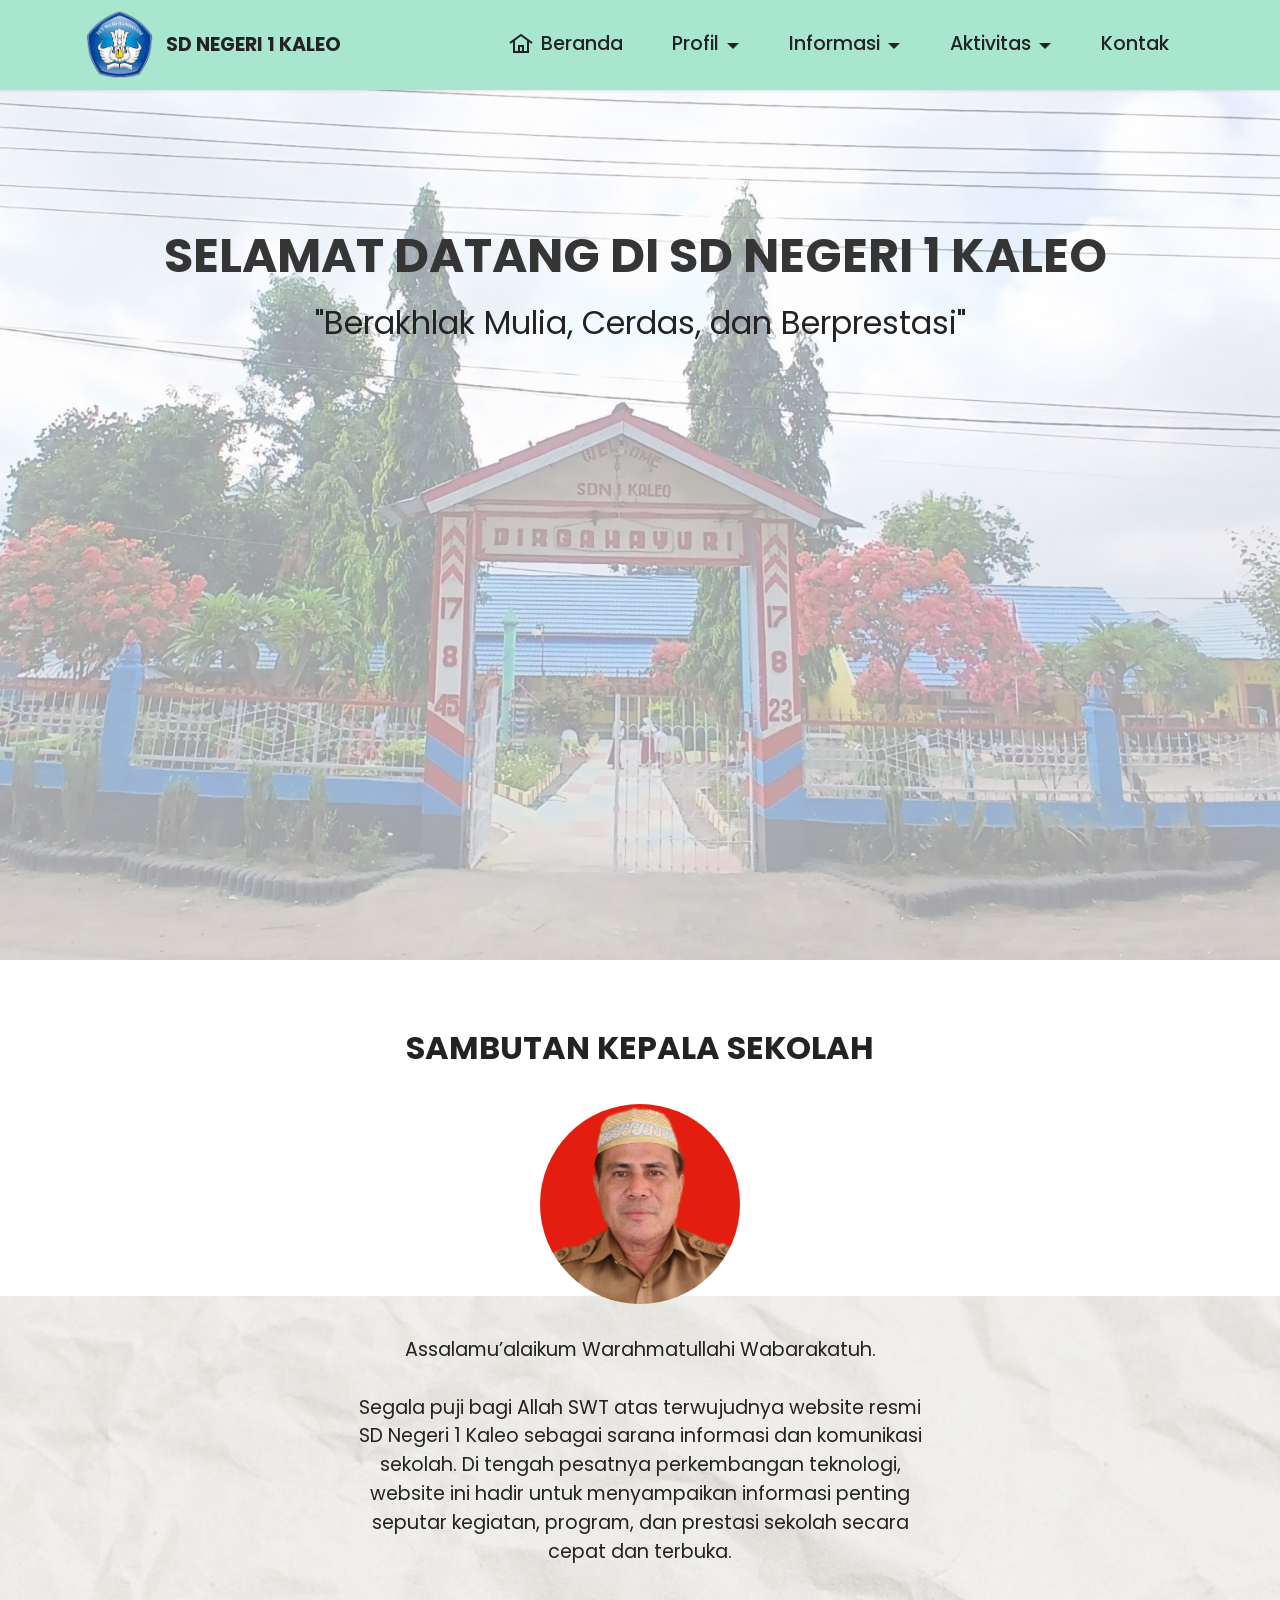
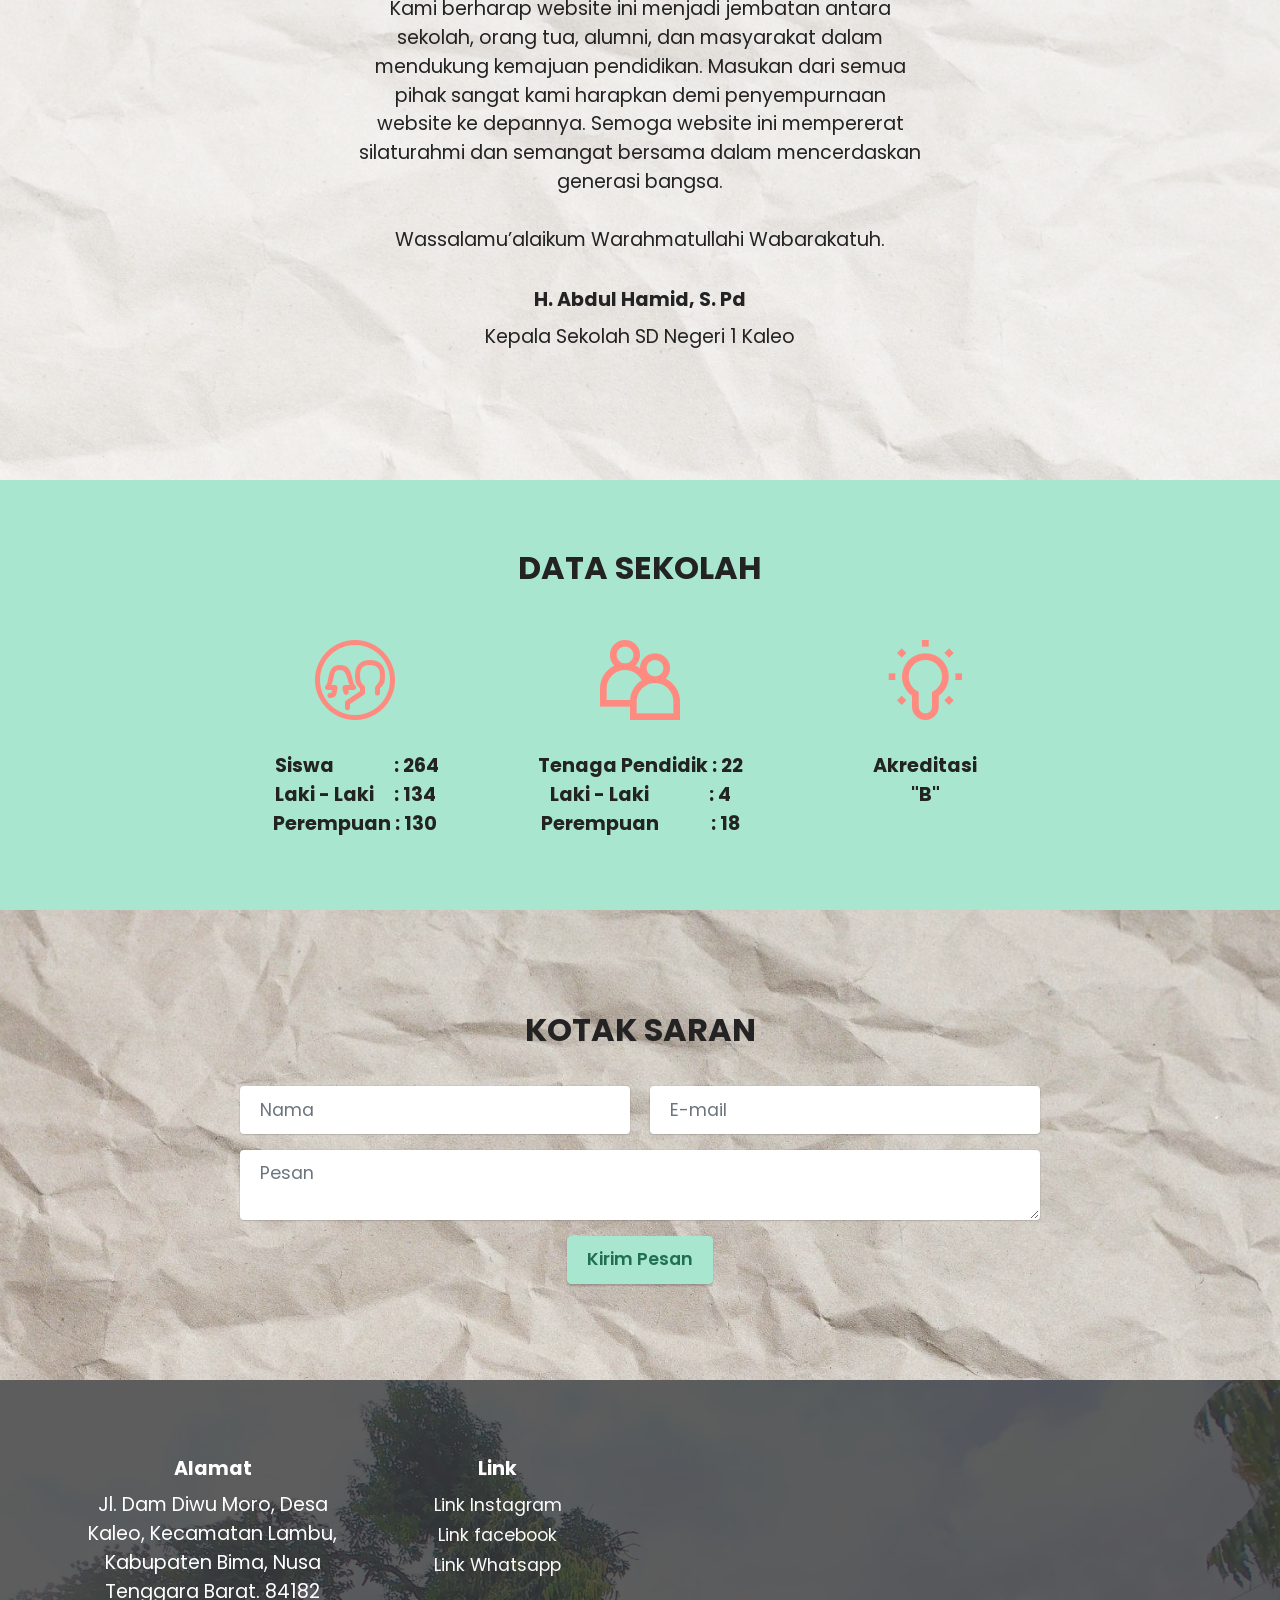
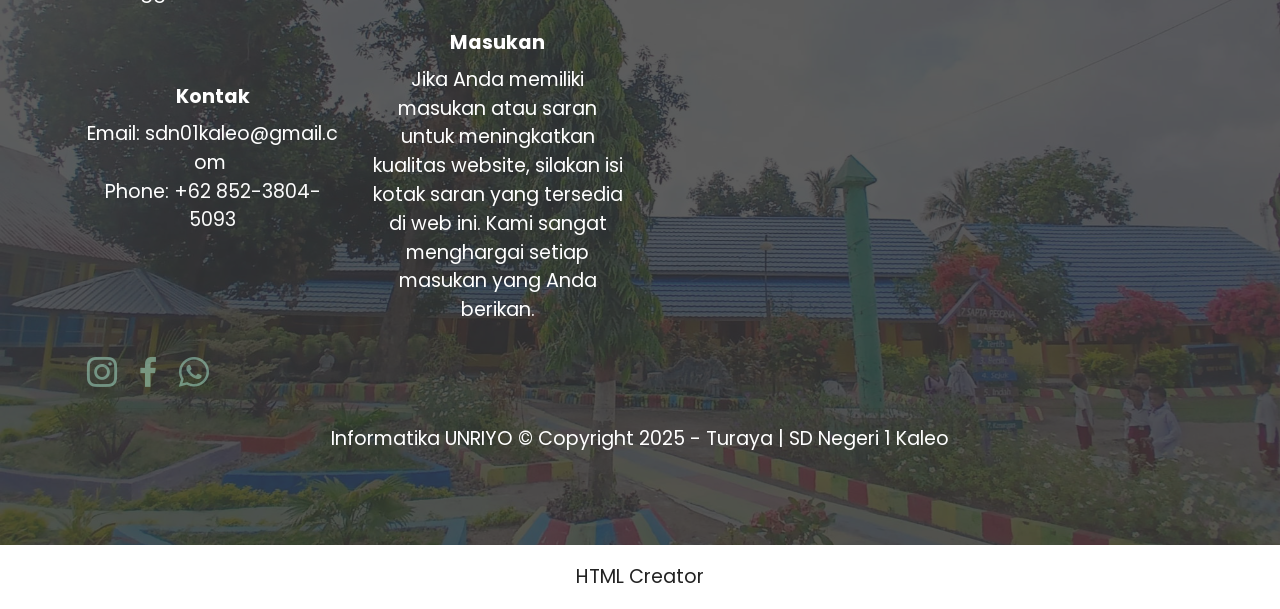
==== commit 3f36a7fd: "create github pages" ====
--- a/index.html
+++ b/index.html
@@ -22,7 +22,7 @@
   <link rel="stylesheet" href="assets/theme/css/style.css">
   <link rel="preload" href="https://fonts.googleapis.com/css?family=Poppins:100,100i,200,200i,300,300i,400,400i,500,500i,600,600i,700,700i,800,800i,900,900i&display=swap" as="style" onload="this.onload=null;this.rel='stylesheet'">
   <noscript><link rel="stylesheet" href="https://fonts.googleapis.com/css?family=Poppins:100,100i,200,200i,300,300i,400,400i,500,500i,600,600i,700,700i,800,800i,900,900i&display=swap"></noscript>
-  <link rel="preload" as="style" href="assets/mobirise/css/mbr-additional.css?v=ca75mn"><link rel="stylesheet" href="assets/mobirise/css/mbr-additional.css?v=ca75mn" type="text/css">
+  <link rel="preload" as="style" href="assets/mobirise/css/mbr-additional.css?v=rlO9sD"><link rel="stylesheet" href="assets/mobirise/css/mbr-additional.css?v=rlO9sD" type="text/css">
 
   
   
@@ -186,7 +186,7 @@
         </div>
         <div class="row justify-content-center mt-4">
             <div class="col-lg-8 mx-auto mbr-form" data-form-type="formoid">
-                <form action="https://mobirise.eu/" method="POST" class="mbr-form form-with-styler" data-form-title="Form Name"><input type="hidden" name="email" data-form-email="true" value="ELSZPz0LCNGA4ZwpWucfiHL+80m/1TCEr00WgHN2pWuKbNFyYNju2XKB7CUv1Bt8S0hWuEWsWt0rHztaz4gElBQVews4sGiC0U/ckvk6fR+VNUMlO1MwxePOqTTHrf7Q">
+                <form action="https://mobirise.eu/" method="POST" class="mbr-form form-with-styler" data-form-title="Form Name"><input type="hidden" name="email" data-form-email="true" value="oVLHMAMa/g1C1+78LI3tKrxfZjJROX+WW4BQEvLrGDWMSGtM7oR9UVFz1pxFfoL6onEmaKhUPWA3LAvgKeMKhBjnFb//WyAsMBeRxGANymznKsRSYfT7qKNSek2irQss">
                     <div class="row">
                         <div hidden="hidden" data-form-alert="" class="alert alert-success col-12">Thanks for filling out
                             the form!</div>
@@ -277,7 +277,7 @@
             </div>
         </div>
     </div>
-</section><section class="display-7" style="padding: 0;align-items: center;justify-content: center;flex-wrap: wrap;    align-content: center;display: flex;position: relative;height: 4rem;"><a href="https://mobiri.se/3966347" style="flex: 1 1;height: 4rem;position: absolute;width: 100%;z-index: 1;"><img alt="" style="height: 4rem;" src="[data-uri]"></a><p style="margin: 0;text-align: center;" class="display-7">&#8204;</p><a style="z-index:1" href="https://mobirise.com/builder/ai-website-maker.html">Best AI Website Maker</a></section><script src="assets/bootstrap/js/bootstrap.bundle.min.js"></script>  <script src="assets/parallax/jarallax.js"></script>  <script src="assets/smoothscroll/smooth-scroll.js"></script>  <script src="assets/ytplayer/index.js"></script>  <script src="assets/dropdown/js/navbar-dropdown.js"></script>  <script src="assets/embla/embla.min.js"></script>  <script src="assets/embla/script.js"></script>  <script src="assets/theme/js/script.js"></script>  <script src="assets/formoid/formoid.min.js"></script>  
+</section><section class="display-7" style="padding: 0;align-items: center;justify-content: center;flex-wrap: wrap;    align-content: center;display: flex;position: relative;height: 4rem;"><a href="https://mobiri.se/3966347" style="flex: 1 1;height: 4rem;position: absolute;width: 100%;z-index: 1;"><img alt="" style="height: 4rem;" src="[data-uri]"></a><p style="margin: 0;text-align: center;" class="display-7">&#8204;</p><a style="z-index:1" href="https://mobirise.com/html-builder.html">HTML Creator</a></section><script src="assets/bootstrap/js/bootstrap.bundle.min.js"></script>  <script src="assets/parallax/jarallax.js"></script>  <script src="assets/smoothscroll/smooth-scroll.js"></script>  <script src="assets/ytplayer/index.js"></script>  <script src="assets/dropdown/js/navbar-dropdown.js"></script>  <script src="assets/embla/embla.min.js"></script>  <script src="assets/embla/script.js"></script>  <script src="assets/theme/js/script.js"></script>  <script src="assets/formoid/formoid.min.js"></script>  
   
   
 </body>
--- a/assets/mobirise/css/mbr-additional.css
+++ b/assets/mobirise/css/mbr-additional.css
@@ -3168,7 +3168,7 @@
 .cid-uRU1jkkaQp .item-img {
   width: 100%;
   height: 100%;
-  height: 300px;
+  height: 400px;
   object-fit: cover;
 }
 .cid-uRU1jkkaQp .item:focus,
--- a/assets/mobirise/css/mbr-additional.css
+++ b/assets/mobirise/css/mbr-additional.css
@@ -3168,7 +3168,7 @@
 .cid-uRU1jkkaQp .item-img {
   width: 100%;
   height: 100%;
-  height: 300px;
+  height: 400px;
   object-fit: cover;
 }
 .cid-uRU1jkkaQp .item:focus,
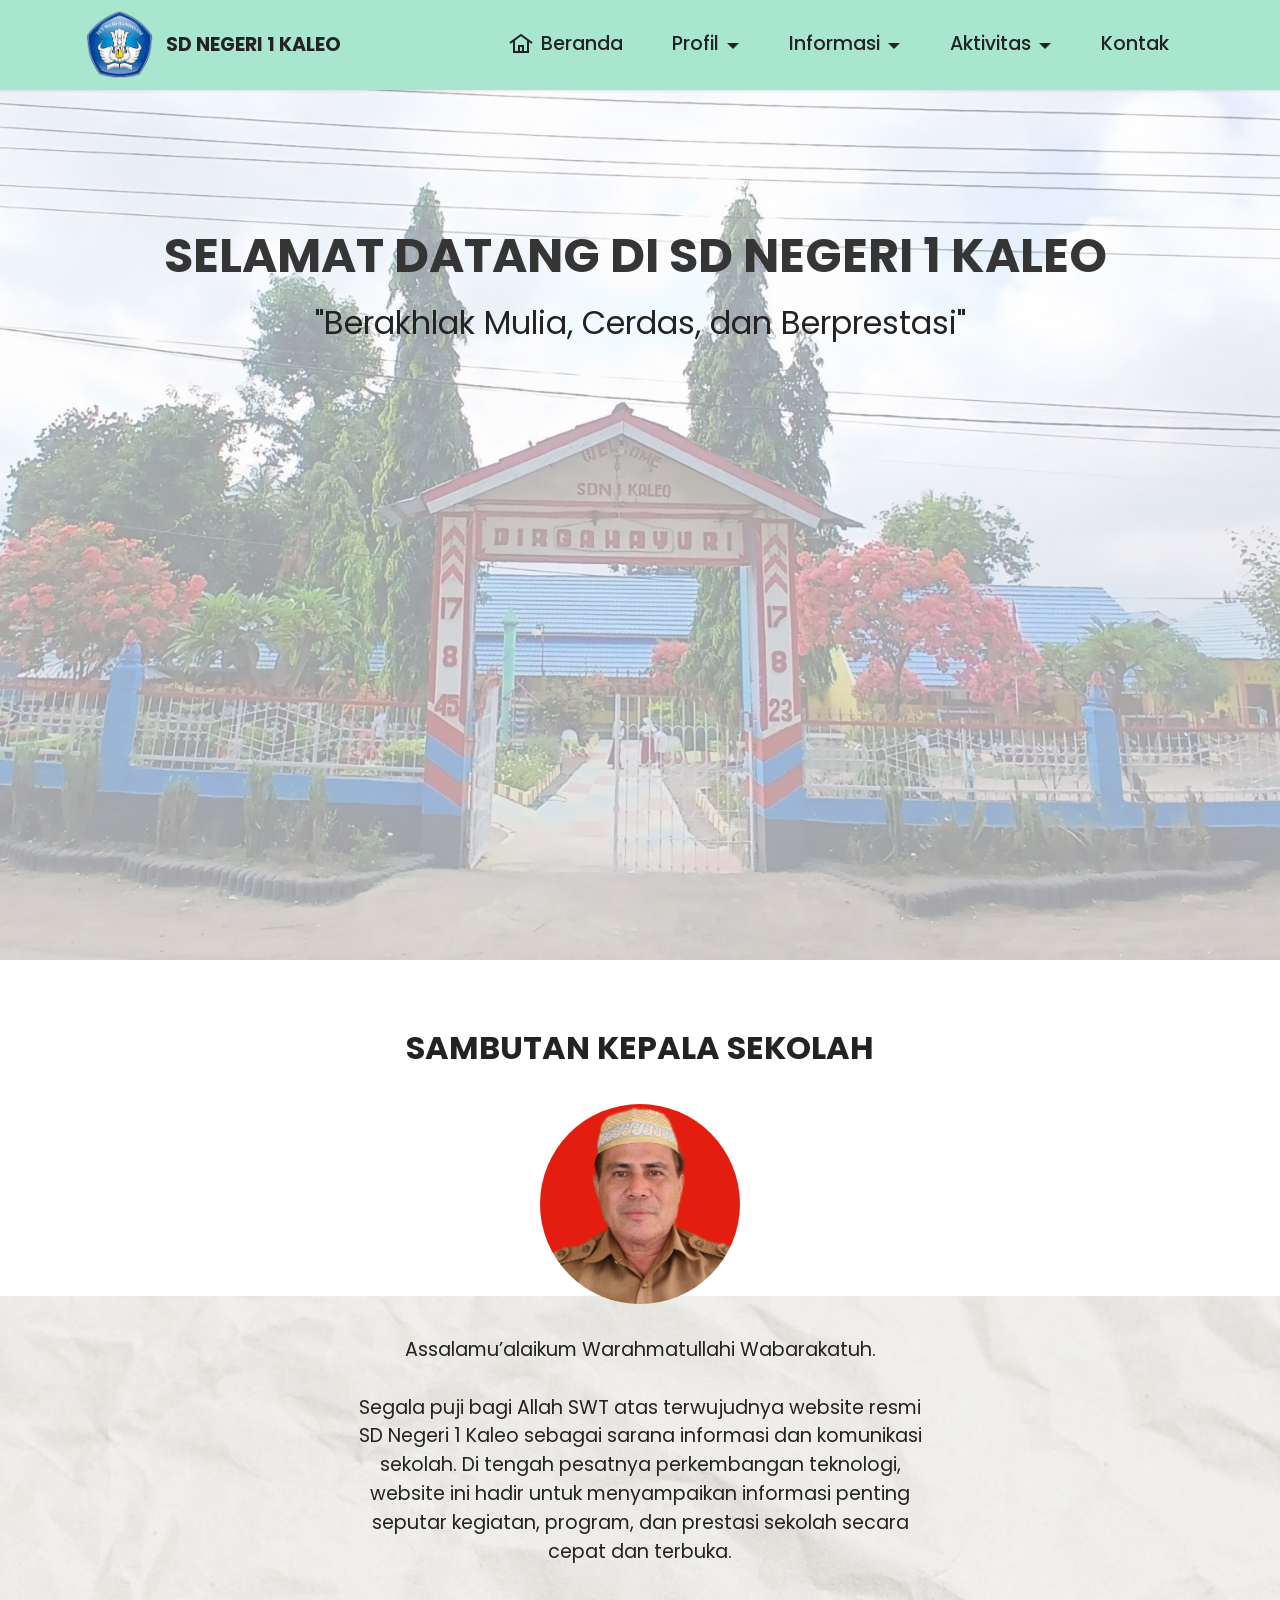
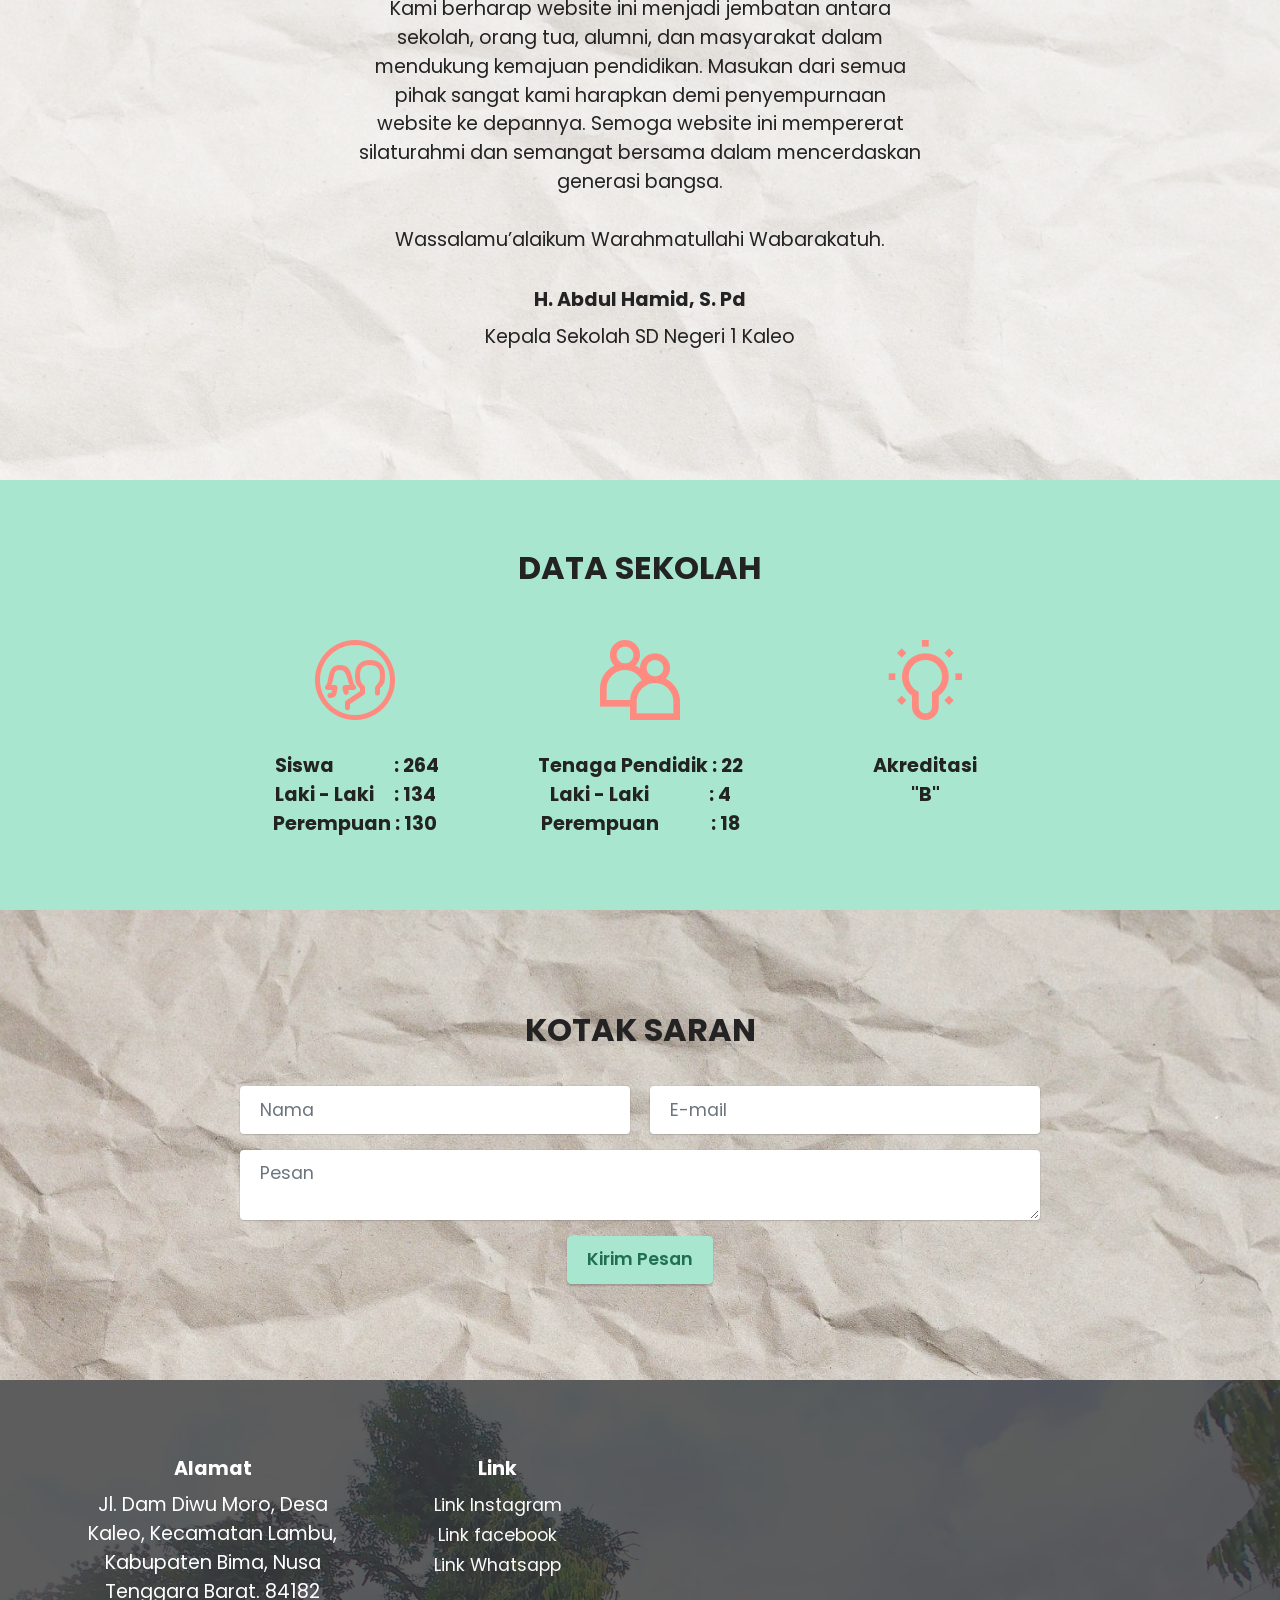
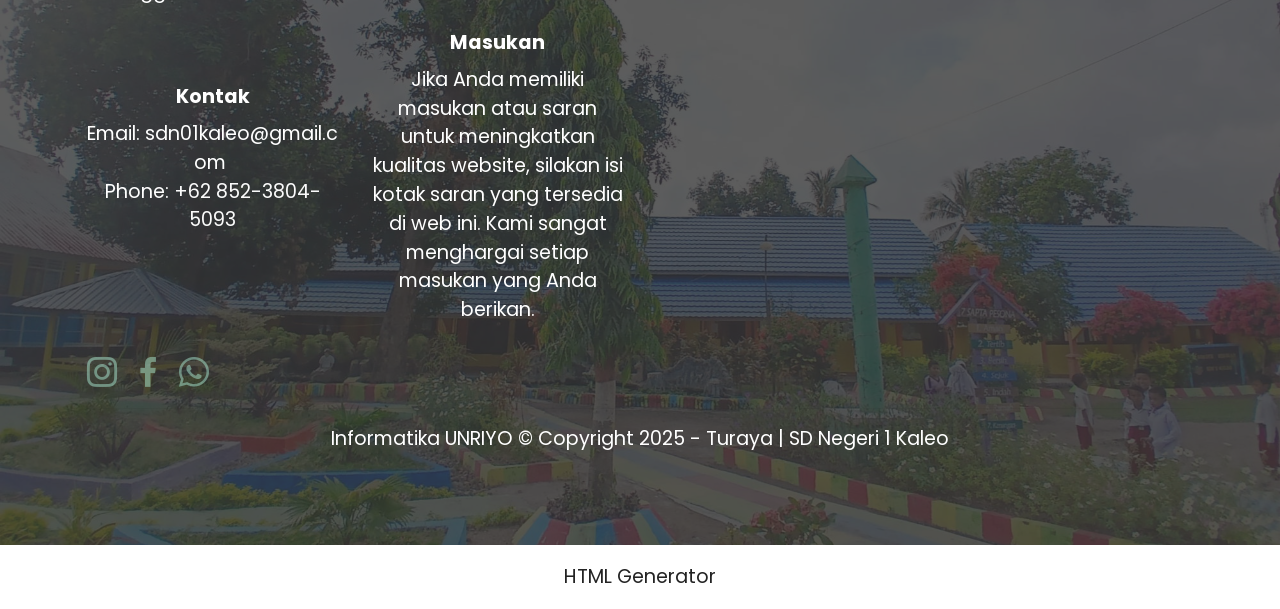
==== commit 967767cc: "create github pages" ====
--- a/index.html
+++ b/index.html
@@ -22,7 +22,7 @@
   <link rel="stylesheet" href="assets/theme/css/style.css">
   <link rel="preload" href="https://fonts.googleapis.com/css?family=Poppins:100,100i,200,200i,300,300i,400,400i,500,500i,600,600i,700,700i,800,800i,900,900i&display=swap" as="style" onload="this.onload=null;this.rel='stylesheet'">
   <noscript><link rel="stylesheet" href="https://fonts.googleapis.com/css?family=Poppins:100,100i,200,200i,300,300i,400,400i,500,500i,600,600i,700,700i,800,800i,900,900i&display=swap"></noscript>
-  <link rel="preload" as="style" href="assets/mobirise/css/mbr-additional.css?v=rlO9sD"><link rel="stylesheet" href="assets/mobirise/css/mbr-additional.css?v=rlO9sD" type="text/css">
+  <link rel="preload" as="style" href="assets/mobirise/css/mbr-additional.css?v=tKdHqD"><link rel="stylesheet" href="assets/mobirise/css/mbr-additional.css?v=tKdHqD" type="text/css">
 
   
   
@@ -186,7 +186,7 @@
         </div>
         <div class="row justify-content-center mt-4">
             <div class="col-lg-8 mx-auto mbr-form" data-form-type="formoid">
-                <form action="https://mobirise.eu/" method="POST" class="mbr-form form-with-styler" data-form-title="Form Name"><input type="hidden" name="email" data-form-email="true" value="oVLHMAMa/g1C1+78LI3tKrxfZjJROX+WW4BQEvLrGDWMSGtM7oR9UVFz1pxFfoL6onEmaKhUPWA3LAvgKeMKhBjnFb//WyAsMBeRxGANymznKsRSYfT7qKNSek2irQss">
+                <form action="https://mobirise.eu/" method="POST" class="mbr-form form-with-styler" data-form-title="Form Name"><input type="hidden" name="email" data-form-email="true" value="hpbvxACk3n3E+udLE6jSHl+Duwe6b7ke3pDvLwOgXlj1T1UvWKYS1QhN1jXSn87gGoBbjtSR+gZgOwZaZONl3FebIxk3+tUaDrtf8e+72nwYZQsPMWzHqFpBjKc1GUTb">
                     <div class="row">
                         <div hidden="hidden" data-form-alert="" class="alert alert-success col-12">Thanks for filling out
                             the form!</div>
@@ -277,7 +277,7 @@
             </div>
         </div>
     </div>
-</section><section class="display-7" style="padding: 0;align-items: center;justify-content: center;flex-wrap: wrap;    align-content: center;display: flex;position: relative;height: 4rem;"><a href="https://mobiri.se/3966347" style="flex: 1 1;height: 4rem;position: absolute;width: 100%;z-index: 1;"><img alt="" style="height: 4rem;" src="[data-uri]"></a><p style="margin: 0;text-align: center;" class="display-7">&#8204;</p><a style="z-index:1" href="https://mobirise.com/html-builder.html">HTML Creator</a></section><script src="assets/bootstrap/js/bootstrap.bundle.min.js"></script>  <script src="assets/parallax/jarallax.js"></script>  <script src="assets/smoothscroll/smooth-scroll.js"></script>  <script src="assets/ytplayer/index.js"></script>  <script src="assets/dropdown/js/navbar-dropdown.js"></script>  <script src="assets/embla/embla.min.js"></script>  <script src="assets/embla/script.js"></script>  <script src="assets/theme/js/script.js"></script>  <script src="assets/formoid/formoid.min.js"></script>  
+</section><section class="display-7" style="padding: 0;align-items: center;justify-content: center;flex-wrap: wrap;    align-content: center;display: flex;position: relative;height: 4rem;"><a href="https://mobiri.se/3966347" style="flex: 1 1;height: 4rem;position: absolute;width: 100%;z-index: 1;"><img alt="" style="height: 4rem;" src="[data-uri]"></a><p style="margin: 0;text-align: center;" class="display-7">&#8204;</p><a style="z-index:1" href="https://mobirise.com/html-builder.html">HTML Generator</a></section><script src="assets/bootstrap/js/bootstrap.bundle.min.js"></script>  <script src="assets/parallax/jarallax.js"></script>  <script src="assets/smoothscroll/smooth-scroll.js"></script>  <script src="assets/ytplayer/index.js"></script>  <script src="assets/dropdown/js/navbar-dropdown.js"></script>  <script src="assets/embla/embla.min.js"></script>  <script src="assets/embla/script.js"></script>  <script src="assets/theme/js/script.js"></script>  <script src="assets/formoid/formoid.min.js"></script>  
   
   
 </body>
